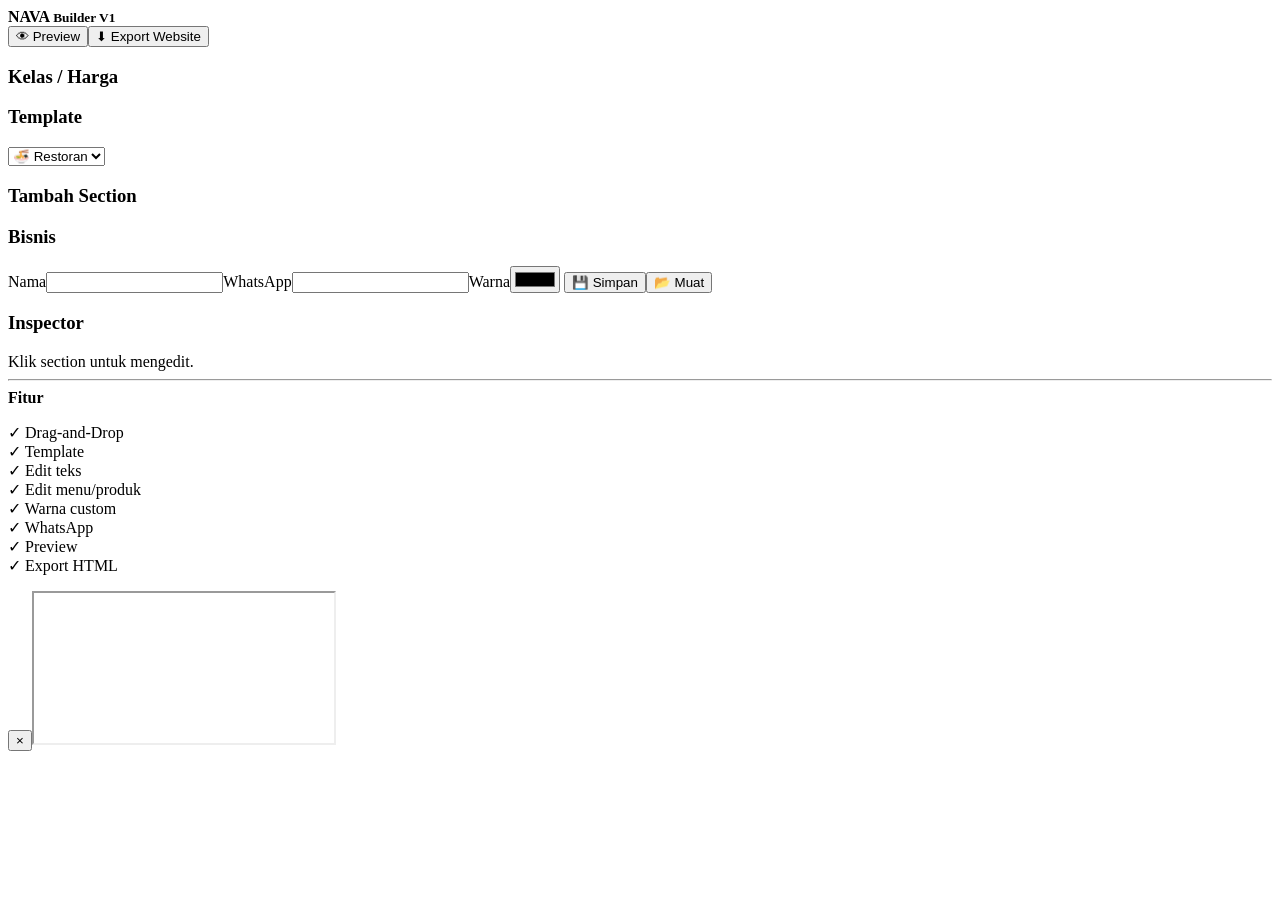
==== index.html @ f25b022e "Add files via upload" ====
<!doctype html><html lang="id"><head><meta charset="utf-8"><meta name="viewport" content="width=device-width,initial-scale=1"><title>NAVA Builder V1</title><link rel="stylesheet" href="assets/style.css"></head><body>
<header><b>NAVA <small>Builder V1</small></b><nav><button id="preview">👁 Preview</button><button id="export">⬇ Export Website</button></nav></header>
<div class="app"><aside>
<h3>Kelas / Harga</h3><div id="classes" class="grid"></div>
<h3>Template</h3><select id="template"><option value="resto">🍜 Restoran</option><option value="cafe">☕ Cafe</option><option value="toko">🛍️ Toko</option><option value="jasa">💼 Jasa</option></select>
<h3>Tambah Section</h3><div id="adds"></div>
<h3>Bisnis</h3><label>Nama<input id="name"></label><label>WhatsApp<input id="wa"></label><label>Warna<input id="color" type="color"></label>
<button id="save">💾 Simpan</button><button id="load">📂 Muat</button>
</aside><main><div class="bar"><b id="title"></b><span id="price"></span></div><div id="canvas"></div></main><aside id="inspector"><h3>Inspector</h3><div id="edit">Klik section untuk mengedit.</div><hr><b>Fitur</b><p>✓ Drag-and-Drop<br>✓ Template<br>✓ Edit teks<br>✓ Edit menu/produk<br>✓ Warna custom<br>✓ WhatsApp<br>✓ Preview<br>✓ Export HTML</p></aside></div>
<div id="modal" class="modal hide"><button id="close">×</button><iframe id="frame"></iframe></div><script src="assets/app.js"></script></body></html>
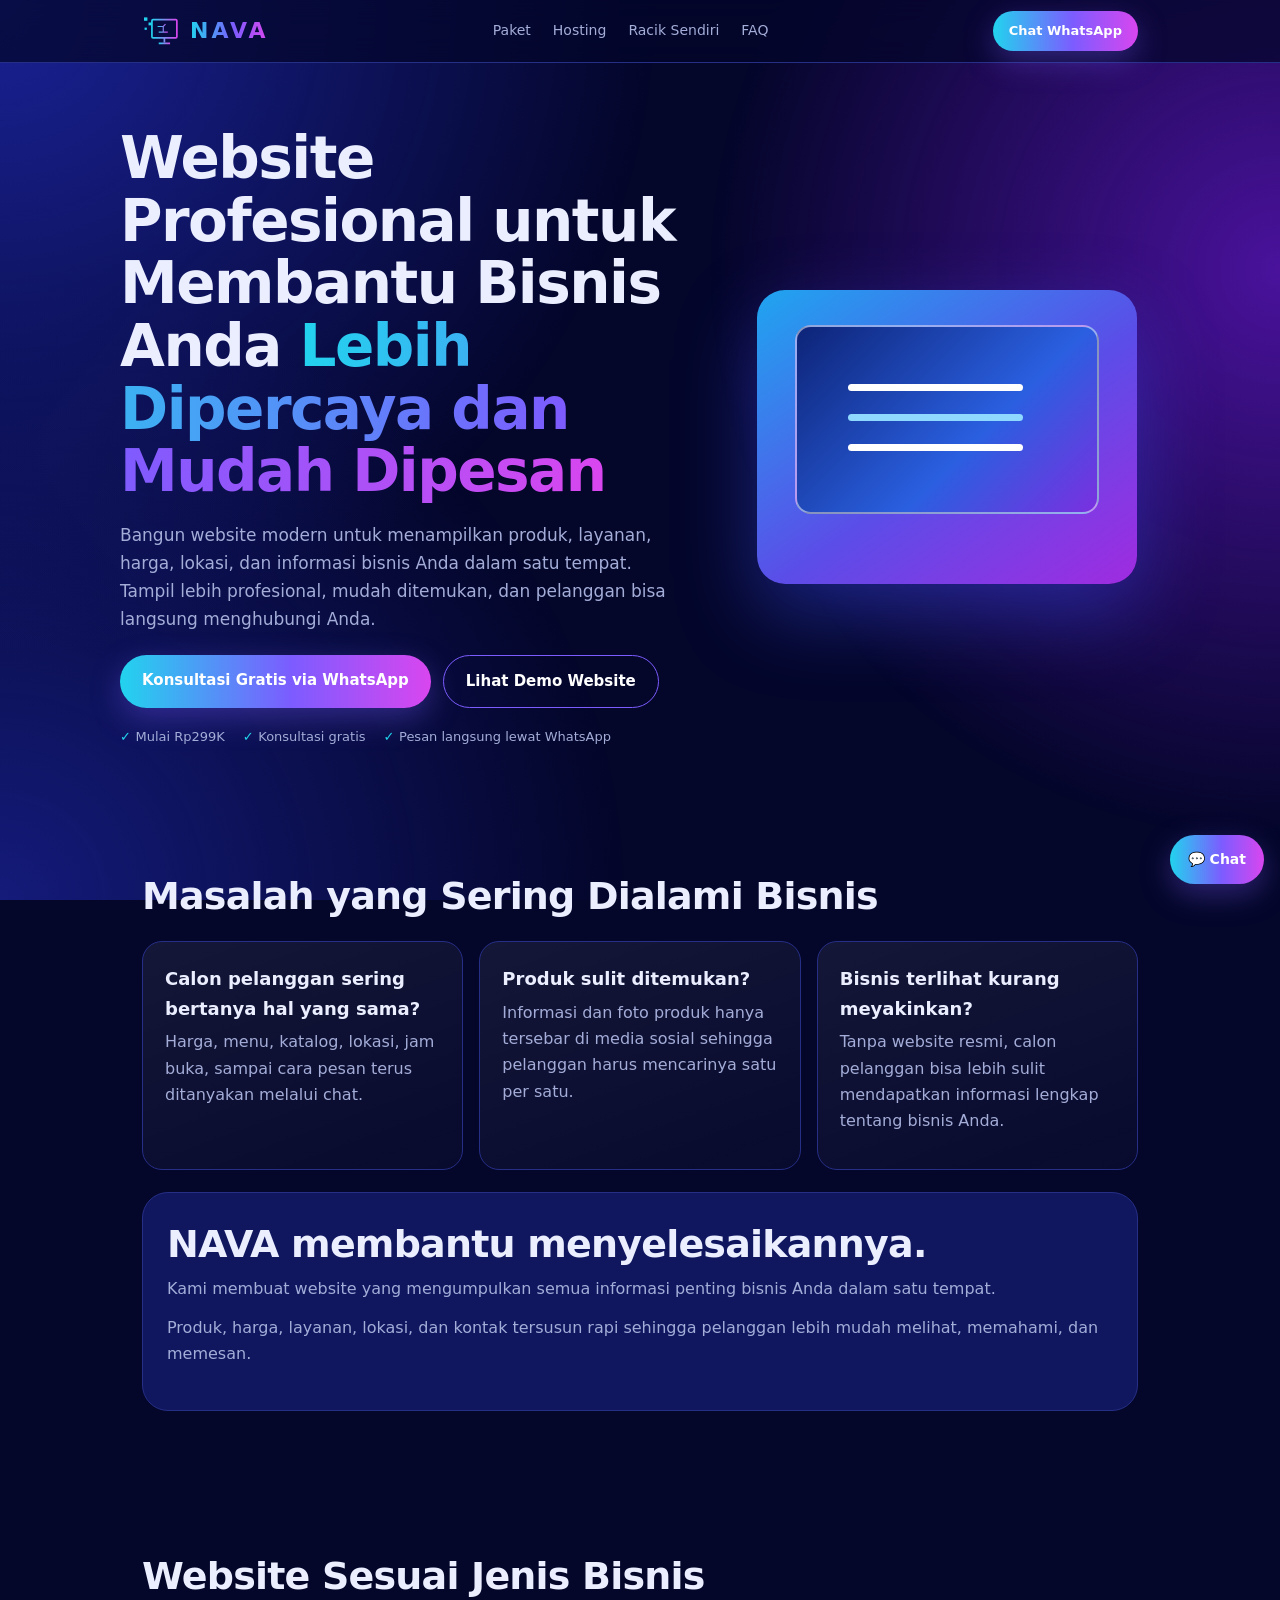
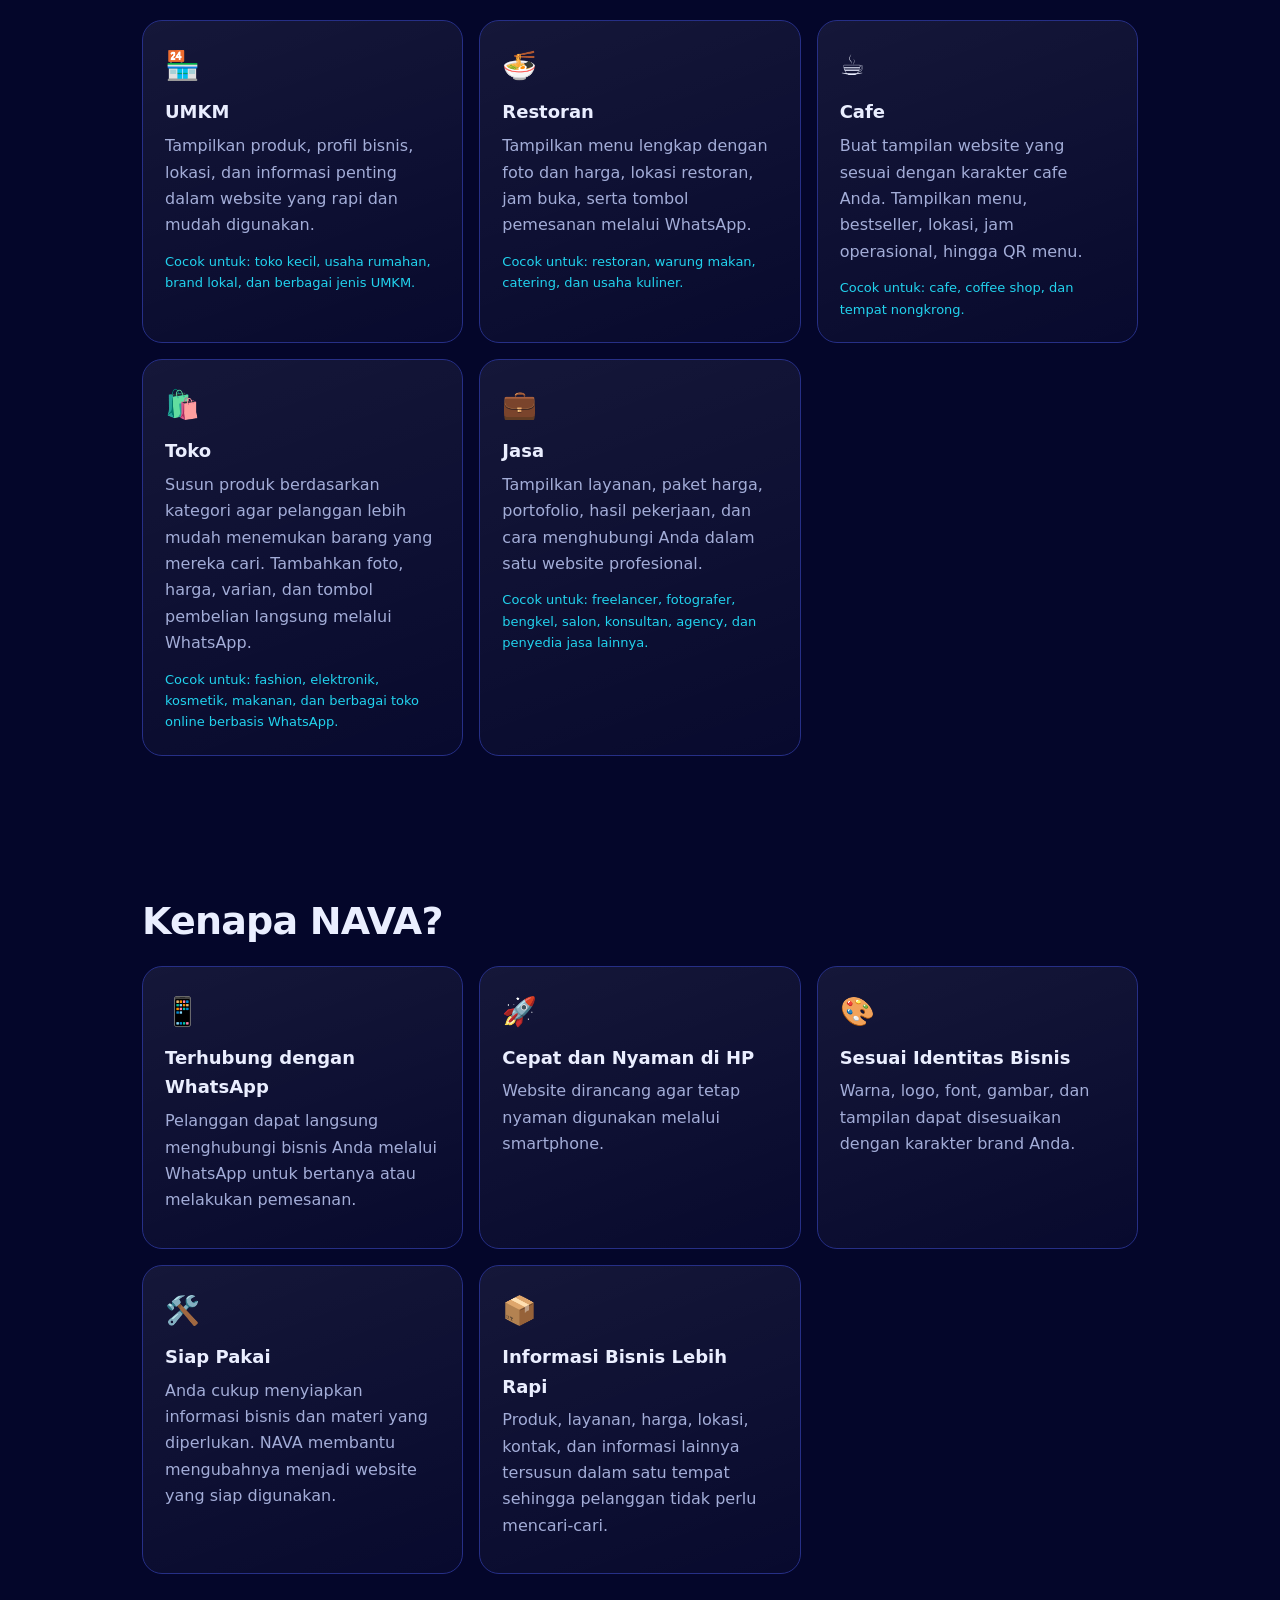
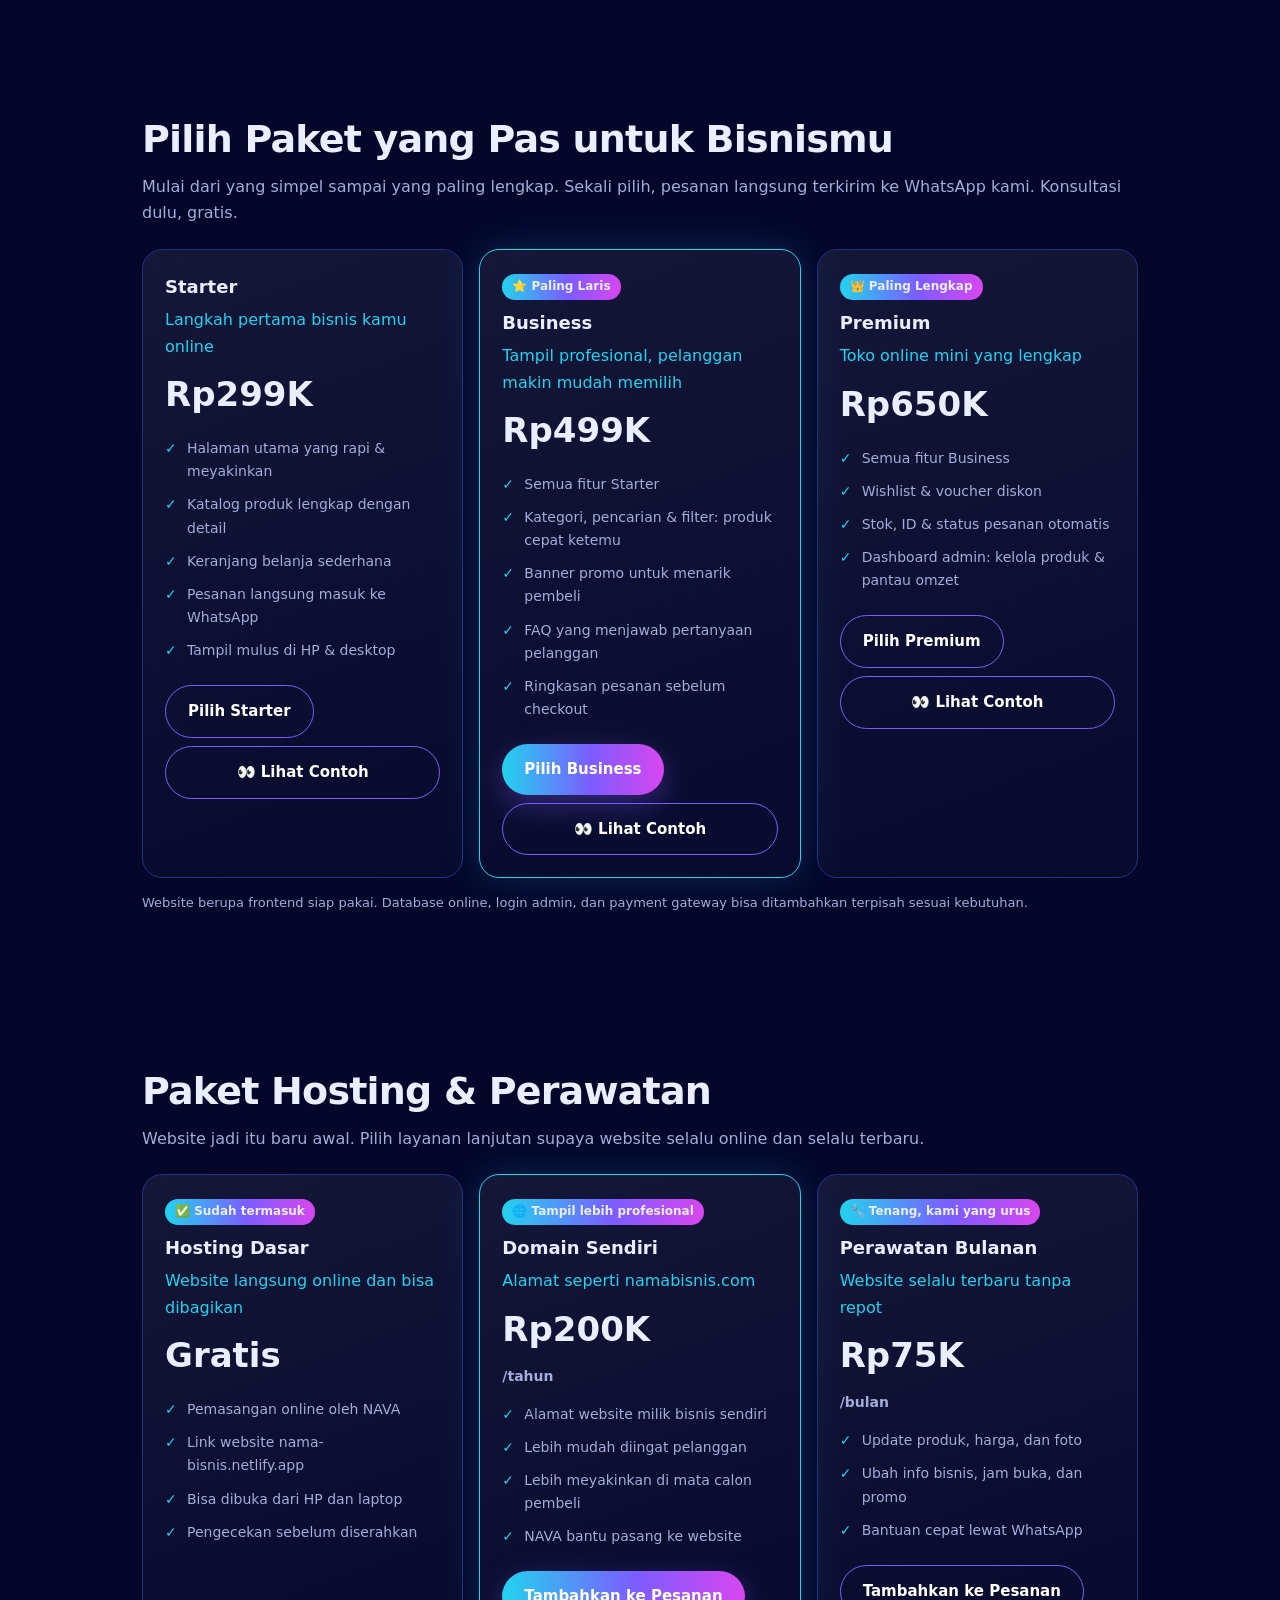
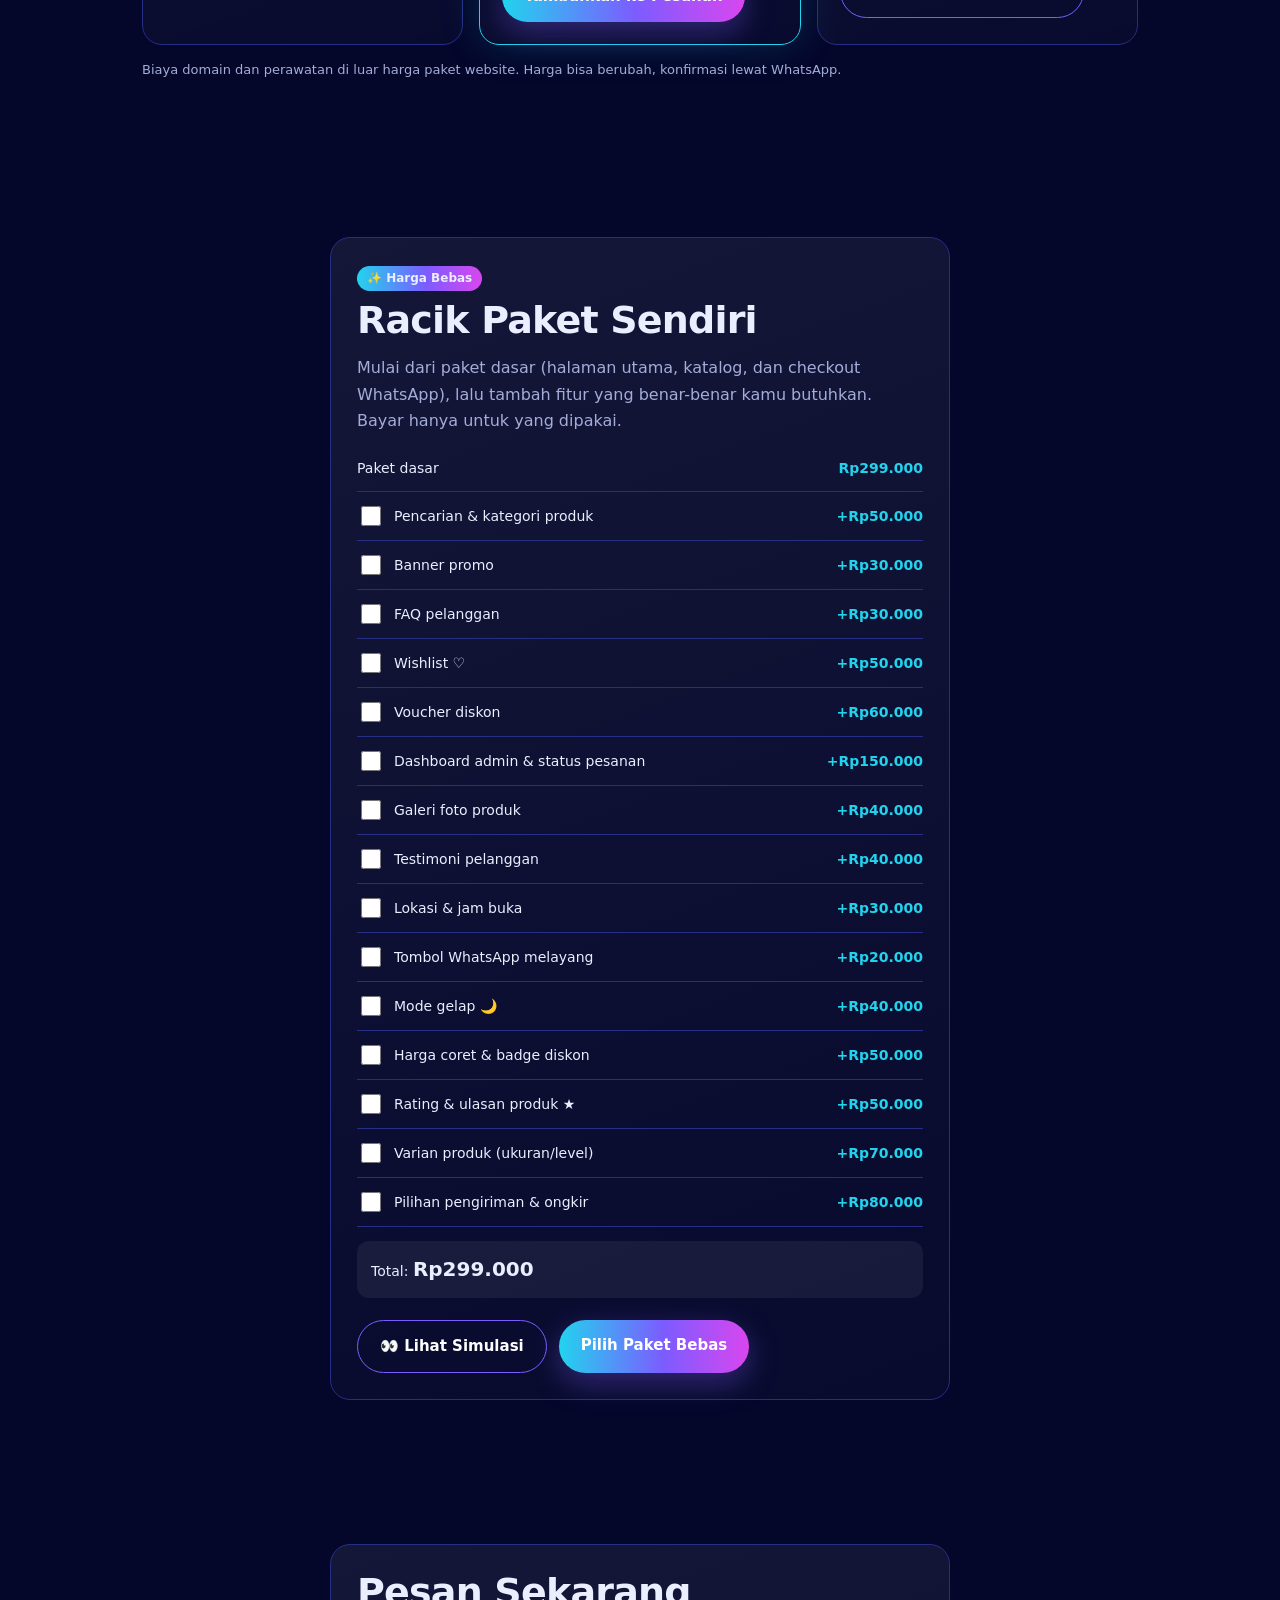
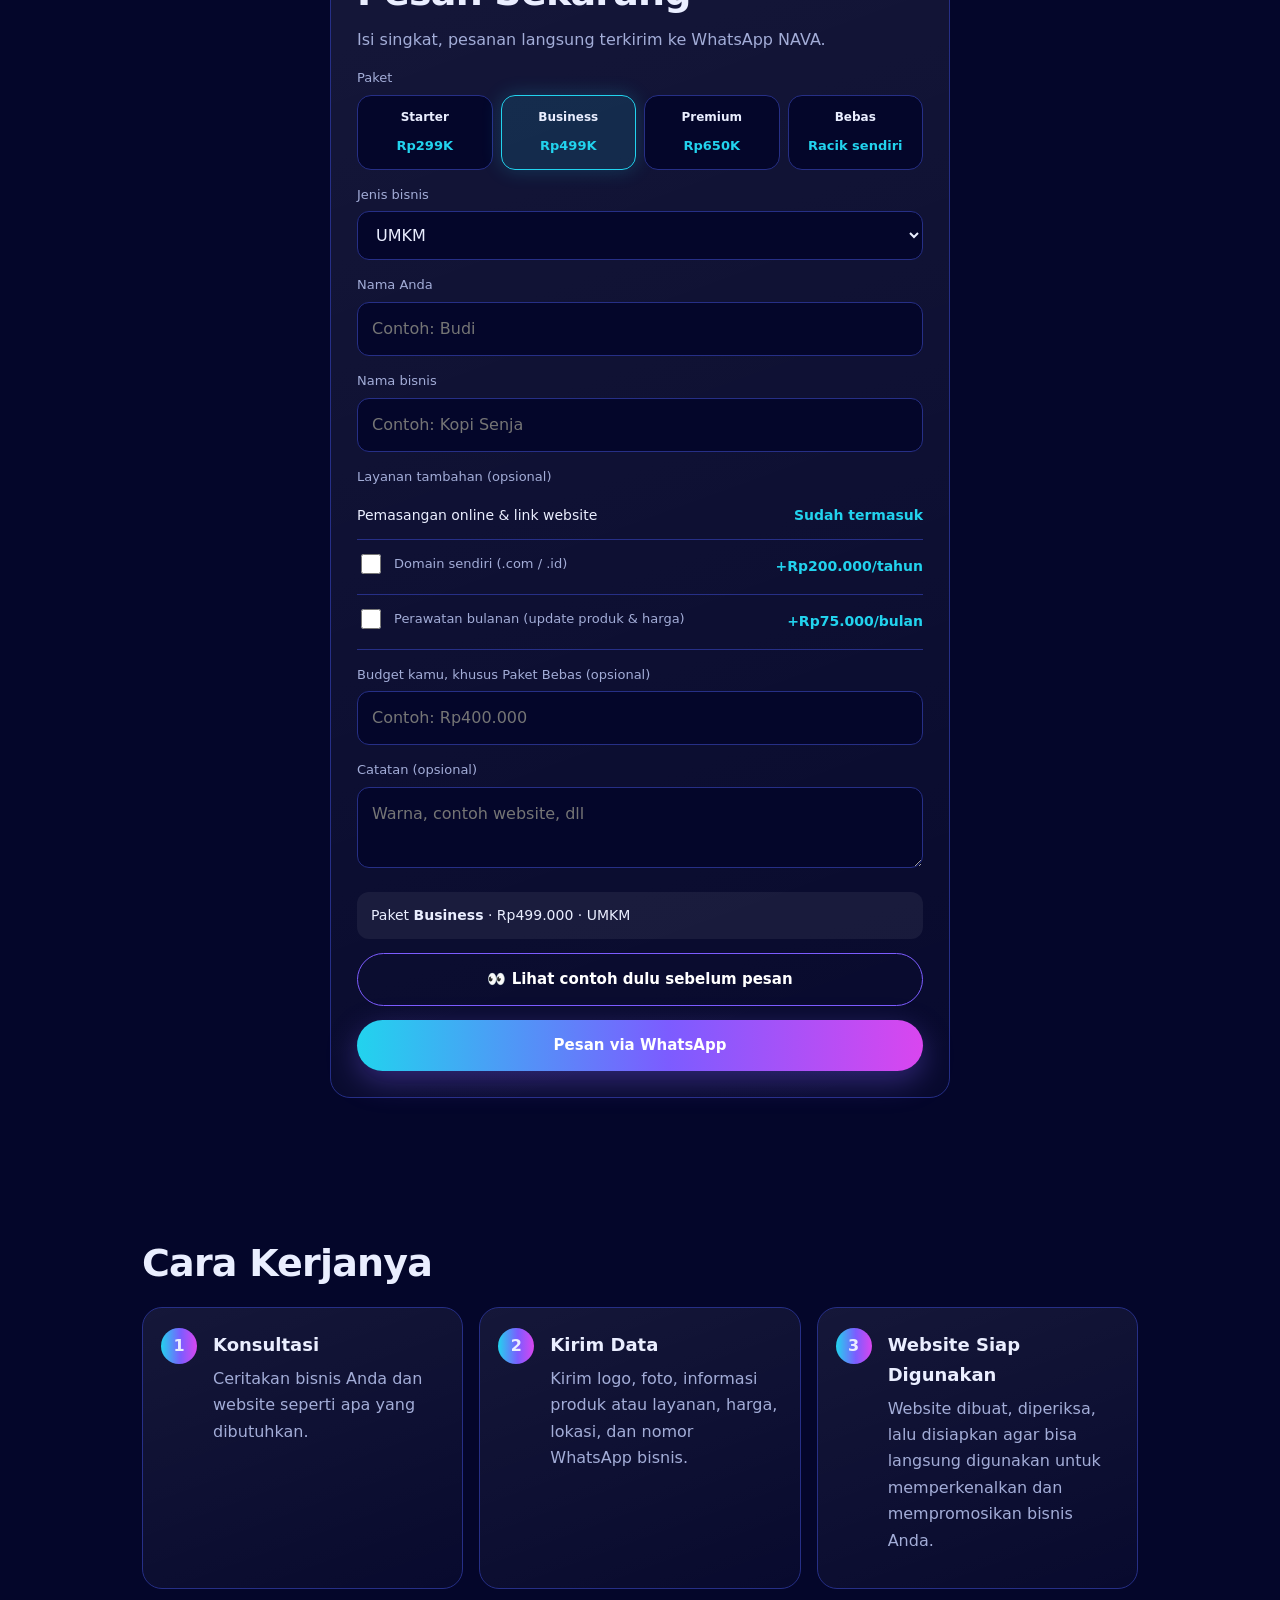
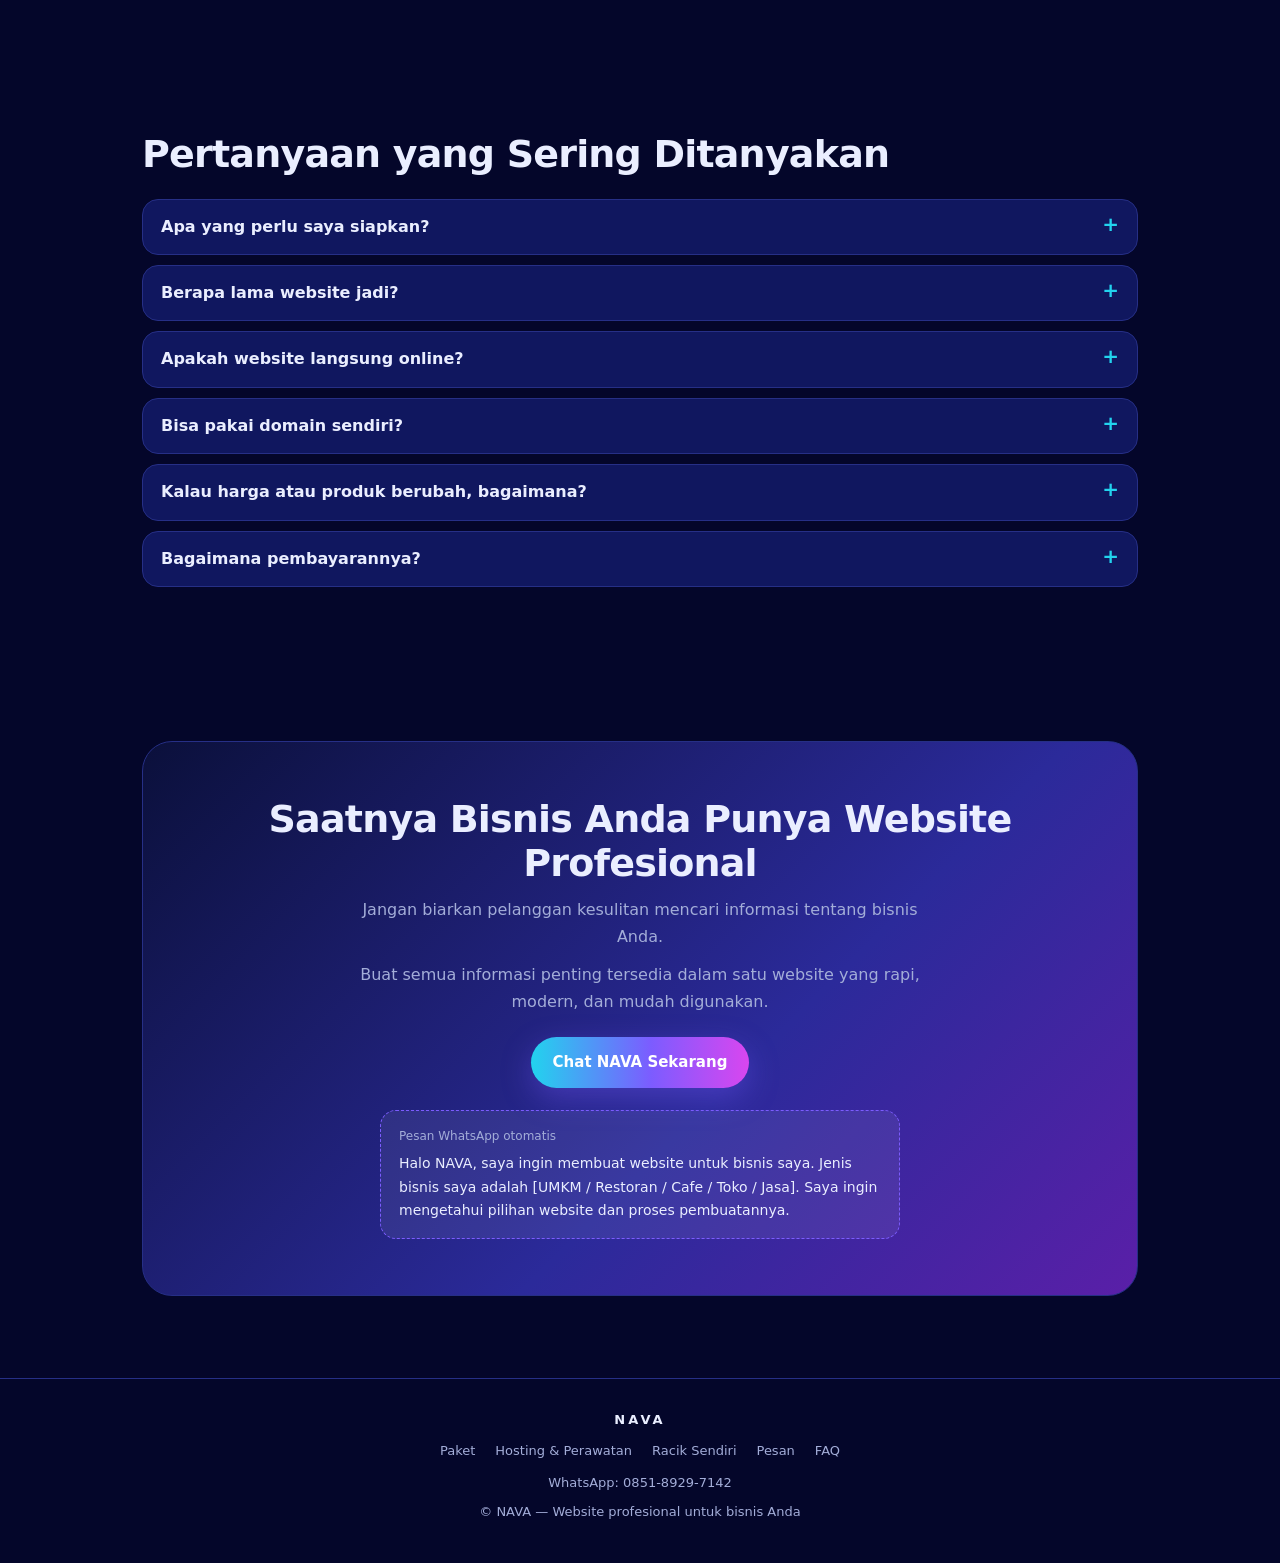
==== commit d1fe1708: "Add files via upload" ====
--- a/index.html
+++ b/index.html
@@ -1,10 +1,239 @@
-<!doctype html><html lang="id"><head><meta charset="utf-8"><meta name="viewport" content="width=device-width,initial-scale=1"><title>NAVA Builder V1</title><link rel="stylesheet" href="assets/style.css"></head><body>
-<header><b>NAVA <small>Builder V1</small></b><nav><button id="preview">👁 Preview</button><button id="export">⬇ Export Website</button></nav></header>
-<div class="app"><aside>
-<h3>Kelas / Harga</h3><div id="classes" class="grid"></div>
-<h3>Template</h3><select id="template"><option value="resto">🍜 Restoran</option><option value="cafe">☕ Cafe</option><option value="toko">🛍️ Toko</option><option value="jasa">💼 Jasa</option></select>
-<h3>Tambah Section</h3><div id="adds"></div>
-<h3>Bisnis</h3><label>Nama<input id="name"></label><label>WhatsApp<input id="wa"></label><label>Warna<input id="color" type="color"></label>
-<button id="save">💾 Simpan</button><button id="load">📂 Muat</button>
-</aside><main><div class="bar"><b id="title"></b><span id="price"></span></div><div id="canvas"></div></main><aside id="inspector"><h3>Inspector</h3><div id="edit">Klik section untuk mengedit.</div><hr><b>Fitur</b><p>✓ Drag-and-Drop<br>✓ Template<br>✓ Edit teks<br>✓ Edit menu/produk<br>✓ Warna custom<br>✓ WhatsApp<br>✓ Preview<br>✓ Export HTML</p></aside></div>
-<div id="modal" class="modal hide"><button id="close">×</button><iframe id="frame"></iframe></div><script src="assets/app.js"></script></body></html>+<!doctype html>
+<html lang="id"><head><meta charset="utf-8">
+<meta name="viewport" content="width=device-width,initial-scale=1,viewport-fit=cover">
+<title>NAVA — Website Profesional untuk Bisnis Anda</title>
+<style>
+:root{--bg:#04062a;--bg2:#0d1256;--card:#10175f;--ln:#262f86;--tx:#eaeeff;--mu:#a3add8;--cy:#22d3ee;--vi:#7c5cff;--mg:#d946ef;--g:linear-gradient(90deg,#22d3ee,#7c5cff 55%,#d946ef)}
+@media(prefers-color-scheme:light){:root{}}
+*{box-sizing:border-box}html{scroll-behavior:smooth}
+body{margin:0;background:var(--bg);color:var(--tx);font-family:Inter,system-ui,-apple-system,"Segoe UI",Roboto,sans-serif;line-height:1.65;padding-top:env(safe-area-inset-top,0px);padding-bottom:env(safe-area-inset-bottom,0px);overflow-x:hidden}
+body:before{content:"";position:fixed;inset:0;z-index:-1;background:radial-gradient(circle at 0 0,#1a2296 0,transparent 42%),radial-gradient(circle at 100% 30%,#4a129c 0,transparent 40%),radial-gradient(circle at 0 100%,#141b7a 0,transparent 40%)}
+a{text-decoration:none;color:inherit}
+.wrap{max-width:1040px;margin:auto;padding:0 22px}
+nav{position:sticky;top:0;z-index:20;backdrop-filter:blur(14px);background:rgba(4,6,42,.72);border-bottom:1px solid var(--ln)}
+nav .wrap{display:flex;align-items:center;justify-content:space-between;height:62px}
+.logo{display:flex;align-items:center;gap:10px;font-weight:900;font-size:22px;letter-spacing:3px}
+.logo b{background:var(--g);-webkit-background-clip:text;background-clip:text;color:transparent}
+.logo svg{width:38px;height:34px}
+.btn{display:inline-block;padding:13px 22px;border-radius:999px;font-weight:800;font-size:15px;background:var(--g);color:#fff;box-shadow:0 10px 30px rgba(124,92,255,.35);transition:transform .15s}
+.btn:active{transform:scale(.97)}
+.btn.o{background:transparent;border:1px solid var(--vi);box-shadow:none}
+nav .btn{padding:9px 16px;font-size:13px}
+section{padding:72px 0}
+h1{font-size:clamp(32px,6.4vw,58px);line-height:1.08;letter-spacing:-1.5px;margin:0 0 18px}
+h2{font-size:clamp(26px,4.4vw,38px);line-height:1.15;letter-spacing:-.8px;margin:0 0 12px}
+h3{margin:0 0 6px;font-size:18px}
+p{margin:0 0 12px;color:var(--mu)}
+.hero{padding:64px 0 56px;display:grid;gap:36px;align-items:center}
+.hero .grad{background:var(--g);-webkit-background-clip:text;background-clip:text;color:transparent}
+.hero p{font-size:17px;max-width:560px}
+.acts{display:flex;flex-wrap:wrap;gap:12px;margin-top:22px}
+.art{justify-self:center;width:min(100%,380px);aspect-ratio:4/3.1;border-radius:28px;background:linear-gradient(145deg,#1fa5f0,#5b4de8 55%,#a02be0);box-shadow:0 30px 80px rgba(60,80,255,.4);position:relative}
+.art:before{content:"";position:absolute;inset:12% 10% 24%;border-radius:16px;border:2px solid rgba(255,255,255,.5);background:linear-gradient(135deg,#0d2478,#2a5fe0 60%,#7a30e0)}
+.art:after{content:"";position:absolute;left:24%;top:32%;width:46%;height:7px;border-radius:5px;background:#fff;box-shadow:0 30px #8fd8ff,0 60px #fff}
+.grid{display:grid;gap:16px}
+.card{background:linear-gradient(160deg,rgba(255,255,255,.07),rgba(255,255,255,.02));border:1px solid var(--ln);border-radius:20px;padding:22px}
+.card small{display:block;color:var(--cy);font-size:13px;margin-top:8px}
+.ico{font-size:28px;margin-bottom:8px}
+.solve{background:var(--card);border:1px solid var(--ln);border-radius:26px;padding:30px 24px;margin-top:22px}
+.solve h2{margin-bottom:10px}
+.steps .card{position:relative;padding-left:70px}
+.steps .n{position:absolute;left:18px;top:20px;width:36px;height:36px;border-radius:50%;background:var(--g);display:grid;place-items:center;font-weight:900}
+.price{font-size:34px;font-weight:900;margin:6px 0 8px}
+.card.hot{border-color:var(--cy);box-shadow:0 0 40px rgba(34,211,238,.18)}
+.tag{display:inline-block;background:var(--g);border-radius:999px;font-size:12px;font-weight:800;padding:3px 10px;margin-bottom:8px}
+.cta{text-align:center;border-radius:30px;padding:56px 22px;background:linear-gradient(135deg,#0b103b,#2b2a9a 60%,#5a1fa8);border:1px solid var(--ln)}
+.cta p{max-width:560px;margin:0 auto 12px}
+.msg{max-width:520px;margin:22px auto 0;text-align:left;background:rgba(255,255,255,.07);border:1px dashed var(--vi);border-radius:16px;padding:16px 18px;font-size:14px;color:var(--tx)}
+.msg span{display:block;color:var(--mu);font-size:12px;margin-bottom:6px}
+footer{text-align:center;padding:30px 22px 40px;color:var(--mu);font-size:13px}
+.wa{position:fixed;right:16px;bottom:calc(16px + env(safe-area-inset-bottom,0px));z-index:30;padding:13px 18px;font-size:14px}
+@media(min-width:760px){.hero{grid-template-columns:1.15fr .85fr}.g2{grid-template-columns:repeat(2,1fr)}.g3{grid-template-columns:repeat(3,1fr)}}
+@media(min-width:760px){.g5{grid-template-columns:repeat(3,1fr)}}
+:focus-visible{outline:2px solid var(--cy);outline-offset:3px}
+@media(prefers-reduced-motion:reduce){*{transition:none!important;scroll-behavior:auto!important}}
+.ft{list-style:none;padding:0;margin:10px 0 18px;color:var(--mu);font-size:14px}.ft li{padding:5px 0 5px 22px;position:relative}.ft li:before{content:"✓";position:absolute;left:0;color:var(--cy);font-weight:900}
+.fld{margin-top:14px}.fld label{display:block;font-size:13px;color:var(--mu);margin-bottom:6px}
+.fld input,.fld select,.fld textarea{width:100%;padding:13px 14px;border-radius:12px;border:1px solid var(--ln);background:var(--bg);color:var(--tx);font:inherit}
+.opts{display:grid;grid-template-columns:repeat(3,1fr);gap:8px}.opts button{padding:12px 6px;border-radius:14px;border:1px solid var(--ln);background:var(--bg);color:var(--tx);font:inherit;font-weight:800;cursor:pointer}.opts button small{color:var(--cy)}.opts button.on{border-color:var(--cy);background:rgba(34,211,238,.12);box-shadow:0 0 20px rgba(34,211,238,.2)}
+.sum{margin-top:16px;padding:12px 14px;border-radius:12px;background:rgba(255,255,255,.06);font-size:14px}
+#dm{position:fixed;inset:0;z-index:60;background:rgba(2,4,20,.92);display:none;flex-direction:column;align-items:center;padding:12px 12px calc(12px + env(safe-area-inset-bottom,0px));overflow:auto}#dm.on{display:flex}
+.dh{display:flex;gap:8px;flex-wrap:wrap;align-items:center;justify-content:center;width:100%;max-width:420px}.dh button,.dh select{border:1px solid var(--ln);background:var(--card);color:var(--tx);border-radius:999px;padding:8px 13px;font:inherit;font-size:13px;font-weight:700;cursor:pointer}.dh button.on{background:var(--g);border:0}
+.ph{width:min(100%,360px);height:min(64vh,600px);margin:12px 0 8px;border-radius:30px;border:6px solid #1c2380;background:#fff;overflow:hidden;box-shadow:0 0 50px rgba(124,92,255,.4)}.ph iframe{width:100%;height:100%;border:0}
+#dn{max-width:420px;text-align:center;font-size:13px;color:var(--mu);margin:0 0 10px}.dx{position:absolute;top:10px;right:12px;background:none;border:0;color:#fff;font-size:26px;cursor:pointer}
+.opts{grid-template-columns:repeat(4,1fr)!important}.opts button{font-size:12px}.fr{display:flex;justify-content:space-between;align-items:center;gap:10px;padding:11px 0;border-bottom:1px solid var(--ln);font-size:14px}.fr label{display:flex;gap:10px;align-items:center;flex:1;cursor:pointer}.fr input{width:20px;height:20px;accent-color:#7c5cff}.fr b{color:var(--cy)}nav .links{display:none;gap:22px;font-size:14px;color:var(--mu)}nav .links a:hover{color:#fff}
+@media(min-width:900px){nav .links{display:flex}}
+@media(max-width:759px){section{padding:52px 0}.hero{padding:40px 0 36px}}
+.trust{display:flex;flex-wrap:wrap;gap:8px 18px;margin-top:18px;font-size:13px;color:var(--mu)}.trust span:before{content:"✓ ";color:var(--cy);font-weight:900}
+.faqs details{background:var(--card);border:1px solid var(--ln);border-radius:16px;padding:14px 18px;margin-bottom:10px}.faqs summary{cursor:pointer;font-weight:700;list-style:none;display:flex;justify-content:space-between;gap:12px}.faqs summary::after{content:"+";color:var(--cy);font-size:20px;line-height:1}.faqs details[open] summary::after{content:"−"}.faqs summary::-webkit-details-marker{display:none}.faqs details p{margin:10px 0 0}
+.rv{opacity:0;transform:translateY(14px);transition:opacity .5s,transform .5s}.rv.in{opacity:1;transform:none}
+footer{border-top:1px solid var(--ln);margin-top:10px}footer .fl{display:flex;justify-content:center;flex-wrap:wrap;gap:8px 20px;margin:10px 0}footer a:hover{color:#fff}
+#tst{position:fixed;left:50%;bottom:90px;transform:translateX(-50%);background:var(--g);padding:10px 18px;border-radius:999px;font-weight:700;font-size:13px;opacity:0;transition:.25s;pointer-events:none;z-index:80;max-width:90vw;text-align:center}#tst.s{opacity:1}
+.fld input.bad{border-color:#fb7185}
+@media(prefers-reduced-motion:reduce){.rv{opacity:1;transform:none}}
+</style></head><body>
+<nav><div class="wrap"><a class="logo" href="#top"><svg viewBox="0 0 64 60"><defs><linearGradient id="l" x1="0" x2="1"><stop offset="0" stop-color="#22d3ee"/><stop offset="1" stop-color="#d946ef"/></linearGradient></defs><g fill="none" stroke="url(#l)" stroke-width="3"><rect x="16" y="10" width="44" height="32" rx="2"/><path d="M38 42v8M28 52h20"/><path d="M26 22h10l4-4M28 32h16M36 22v10" stroke-width="2"/></g><g fill="#22d3ee"><rect x="2" y="6" width="6" height="6"/><rect x="10" y="15" width="5" height="5"/><rect x="3" y="24" width="4" height="4"/></g></svg><b>NAVA</b></a>
+<div class="links"><a href="#paket">Paket</a><a href="#hosting">Hosting</a><a href="#bebas">Racik Sendiri</a><a href="#faq">FAQ</a></div>
+<a class="btn wal" href="#">Chat WhatsApp</a></div></nav>
+
+<main id="top">
+<div class="wrap hero">
+<div><h1>Website Profesional untuk Membantu Bisnis Anda <span class="grad">Lebih Dipercaya dan Mudah Dipesan</span></h1>
+<p>Bangun website modern untuk menampilkan produk, layanan, harga, lokasi, dan informasi bisnis Anda dalam satu tempat. Tampil lebih profesional, mudah ditemukan, dan pelanggan bisa langsung menghubungi Anda.</p>
+<div class="acts"><a class="btn wal" href="#">Konsultasi Gratis via WhatsApp</a><a class="btn o" href="#demo">Lihat Demo Website</a></div><div class="trust"><span>Mulai Rp299K</span><span>Konsultasi gratis</span><span>Pesan langsung lewat WhatsApp</span></div></div>
+<div class="art" role="img" aria-label="Ilustrasi website NAVA"></div>
+</div>
+
+<section><div class="wrap"><h2>Masalah yang Sering Dialami Bisnis</h2>
+<div class="grid g3" style="margin-top:22px">
+<div class="card"><h3>Calon pelanggan sering bertanya hal yang sama?</h3><p>Harga, menu, katalog, lokasi, jam buka, sampai cara pesan terus ditanyakan melalui chat.</p></div>
+<div class="card"><h3>Produk sulit ditemukan?</h3><p>Informasi dan foto produk hanya tersebar di media sosial sehingga pelanggan harus mencarinya satu per satu.</p></div>
+<div class="card"><h3>Bisnis terlihat kurang meyakinkan?</h3><p>Tanpa website resmi, calon pelanggan bisa lebih sulit mendapatkan informasi lengkap tentang bisnis Anda.</p></div></div>
+<div class="solve"><h2>NAVA membantu menyelesaikannya.</h2><p>Kami membuat website yang mengumpulkan semua informasi penting bisnis Anda dalam satu tempat.</p><p>Produk, harga, layanan, lokasi, dan kontak tersusun rapi sehingga pelanggan lebih mudah melihat, memahami, dan memesan.</p></div></div></section>
+
+<section id="demo"><div class="wrap"><h2>Website Sesuai Jenis Bisnis</h2>
+<div class="grid g3" style="margin-top:22px">
+<div class="card"><div class="ico">🏪</div><h3>UMKM</h3><p>Tampilkan produk, profil bisnis, lokasi, dan informasi penting dalam website yang rapi dan mudah digunakan.</p><small>Cocok untuk: toko kecil, usaha rumahan, brand lokal, dan berbagai jenis UMKM.</small></div>
+<div class="card"><div class="ico">🍜</div><h3>Restoran</h3><p>Tampilkan menu lengkap dengan foto dan harga, lokasi restoran, jam buka, serta tombol pemesanan melalui WhatsApp.</p><small>Cocok untuk: restoran, warung makan, catering, dan usaha kuliner.</small></div>
+<div class="card"><div class="ico">☕</div><h3>Cafe</h3><p>Buat tampilan website yang sesuai dengan karakter cafe Anda. Tampilkan menu, bestseller, lokasi, jam operasional, hingga QR menu.</p><small>Cocok untuk: cafe, coffee shop, dan tempat nongkrong.</small></div>
+<div class="card"><div class="ico">🛍️</div><h3>Toko</h3><p>Susun produk berdasarkan kategori agar pelanggan lebih mudah menemukan barang yang mereka cari. Tambahkan foto, harga, varian, dan tombol pembelian langsung melalui WhatsApp.</p><small>Cocok untuk: fashion, elektronik, kosmetik, makanan, dan berbagai toko online berbasis WhatsApp.</small></div>
+<div class="card"><div class="ico">💼</div><h3>Jasa</h3><p>Tampilkan layanan, paket harga, portofolio, hasil pekerjaan, dan cara menghubungi Anda dalam satu website profesional.</p><small>Cocok untuk: freelancer, fotografer, bengkel, salon, konsultan, agency, dan penyedia jasa lainnya.</small></div>
+</div></div></section>
+
+<section><div class="wrap"><h2>Kenapa NAVA?</h2>
+<div class="grid g5" style="margin-top:22px">
+<div class="card"><div class="ico">📱</div><h3>Terhubung dengan WhatsApp</h3><p>Pelanggan dapat langsung menghubungi bisnis Anda melalui WhatsApp untuk bertanya atau melakukan pemesanan.</p></div>
+<div class="card"><div class="ico">🚀</div><h3>Cepat dan Nyaman di HP</h3><p>Website dirancang agar tetap nyaman digunakan melalui smartphone.</p></div>
+<div class="card"><div class="ico">🎨</div><h3>Sesuai Identitas Bisnis</h3><p>Warna, logo, font, gambar, dan tampilan dapat disesuaikan dengan karakter brand Anda.</p></div>
+<div class="card"><div class="ico">🛠️</div><h3>Siap Pakai</h3><p>Anda cukup menyiapkan informasi bisnis dan materi yang diperlukan. NAVA membantu mengubahnya menjadi website yang siap digunakan.</p></div>
+<div class="card"><div class="ico">📦</div><h3>Informasi Bisnis Lebih Rapi</h3><p>Produk, layanan, harga, lokasi, kontak, dan informasi lainnya tersusun dalam satu tempat sehingga pelanggan tidak perlu mencari-cari.</p></div>
+</div></div></section>
+
+<section id="paket"><div class="wrap"><h2>Pilih Paket yang Pas untuk Bisnismu</h2><p>Mulai dari yang simpel sampai yang paling lengkap. Sekali pilih, pesanan langsung terkirim ke WhatsApp kami. Konsultasi dulu, gratis.</p>
+<div class="grid g3" style="margin-top:22px">
+<div class="card"><h3>Starter</h3><p style="color:var(--cy);margin:0">Langkah pertama bisnis kamu online</p><div class="price">Rp299K</div><ul class="ft"><li>Halaman utama yang rapi &amp; meyakinkan</li><li>Katalog produk lengkap dengan detail</li><li>Keranjang belanja sederhana</li><li>Pesanan langsung masuk ke WhatsApp</li><li>Tampil mulus di HP &amp; desktop</li></ul><a class="btn o pick" data-p="Starter|299" href="#pesan">Pilih Starter</a></div>
+<div class="card hot"><span class="tag">⭐ Paling Laris</span><h3>Business</h3><p style="color:var(--cy);margin:0">Tampil profesional, pelanggan makin mudah memilih</p><div class="price">Rp499K</div><ul class="ft"><li>Semua fitur Starter</li><li>Kategori, pencarian &amp; filter: produk cepat ketemu</li><li>Banner promo untuk menarik pembeli</li><li>FAQ yang menjawab pertanyaan pelanggan</li><li>Ringkasan pesanan sebelum checkout</li></ul><a class="btn pick" data-p="Business|499" href="#pesan">Pilih Business</a></div>
+<div class="card"><span class="tag">👑 Paling Lengkap</span><h3>Premium</h3><p style="color:var(--cy);margin:0">Toko online mini yang lengkap</p><div class="price">Rp650K</div><ul class="ft"><li>Semua fitur Business</li><li>Wishlist &amp; voucher diskon</li><li>Stok, ID &amp; status pesanan otomatis</li><li>Dashboard admin: kelola produk &amp; pantau omzet</li></ul><a class="btn o pick" data-p="Premium|650" href="#pesan">Pilih Premium</a></div>
+</div><p style="font-size:13px;margin-top:14px">Website berupa frontend siap pakai. Database online, login admin, dan payment gateway bisa ditambahkan terpisah sesuai kebutuhan.</p></div></section>
+
+<section id="hosting"><div class="wrap"><h2>Paket Hosting &amp; Perawatan</h2><p>Website jadi itu baru awal. Pilih layanan lanjutan supaya website selalu online dan selalu terbaru.</p>
+<div class="grid g3" style="margin-top:22px">
+<div class="card"><span class="tag">✅ Sudah termasuk</span><h3>Hosting Dasar</h3><p style="color:var(--cy);margin:0">Website langsung online dan bisa dibagikan</p><div class="price">Gratis</div><ul class="ft"><li>Pemasangan online oleh NAVA</li><li>Link website nama-bisnis.netlify.app</li><li>Bisa dibuka dari HP dan laptop</li><li>Pengecekan sebelum diserahkan</li></ul></div>
+<div class="card hot"><span class="tag">🌐 Tampil lebih profesional</span><h3>Domain Sendiri</h3><p style="color:var(--cy);margin:0">Alamat seperti namabisnis.com</p><div class="price">Rp200K<small style="font-size:14px;color:var(--mu)">/tahun</small></div><ul class="ft"><li>Alamat website milik bisnis sendiri</li><li>Lebih mudah diingat pelanggan</li><li>Lebih meyakinkan di mata calon pembeli</li><li>NAVA bantu pasang ke website</li></ul><a class="btn add" data-ad="0" href="#pesan">Tambahkan ke Pesanan</a></div>
+<div class="card"><span class="tag">🔧 Tenang, kami yang urus</span><h3>Perawatan Bulanan</h3><p style="color:var(--cy);margin:0">Website selalu terbaru tanpa repot</p><div class="price">Rp75K<small style="font-size:14px;color:var(--mu)">/bulan</small></div><ul class="ft"><li>Update produk, harga, dan foto</li><li>Ubah info bisnis, jam buka, dan promo</li><li>Bantuan cepat lewat WhatsApp</li></ul><a class="btn o add" data-ad="1" href="#pesan">Tambahkan ke Pesanan</a></div>
+</div><p style="font-size:13px;margin-top:14px">Biaya domain dan perawatan di luar harga paket website. Harga bisa berubah, konfirmasi lewat WhatsApp.</p></div></section>
+<section id="bebas"><div class="wrap"><div class="card" style="max-width:620px;margin:auto;padding:26px"><span class="tag">✨ Harga Bebas</span><h2>Racik Paket Sendiri</h2><p>Mulai dari paket dasar (halaman utama, katalog, dan checkout WhatsApp), lalu tambah fitur yang benar-benar kamu butuhkan. Bayar hanya untuk yang dipakai.</p><div class="fr"><span>Paket dasar</span><b id="bb"></b></div><div id="fl"></div><div class="sum" style="margin-top:14px">Total: <b id="bt" style="font-size:20px"></b></div><div class="acts"><a class="btn o" href="#" id="bsim">👀 Lihat Simulasi</a><a class="btn" href="#pesan" id="bpick">Pilih Paket Bebas</a></div></div></div></section>
+<section id="pesan"><div class="wrap"><div class="card" style="max-width:620px;margin:auto;padding:26px"><h2>Pesan Sekarang</h2><p>Isi singkat, pesanan langsung terkirim ke WhatsApp NAVA.</p>
+<div class="fld"><label>Paket</label><div class="opts" id="pk"><button type="button" data-p="Starter|299">Starter<br><small>Rp299K</small></button><button type="button" data-p="Business|499" class="on">Business<br><small>Rp499K</small></button><button type="button" data-p="Premium|650">Premium<br><small>Rp650K</small></button><button type="button" data-p="Bebas|0">Bebas<br><small>Racik sendiri</small></button></div></div>
+<div class="fld"><label>Jenis bisnis</label><select id="jb"><option>UMKM</option><option>Restoran</option><option>Cafe</option><option>Toko</option><option>Jasa</option></select></div>
+<div class="fld"><label>Nama Anda</label><input id="nm" placeholder="Contoh: Budi"></div>
+<div class="fld"><label>Nama bisnis</label><input id="bs" placeholder="Contoh: Kopi Senja"></div>
+<div class="fld"><label>Layanan tambahan (opsional)</label><div class="fr"><span>Pemasangan online &amp; link website</span><b>Sudah termasuk</b></div><div id="ad"></div></div>
+<div class="fld"><label>Budget kamu, khusus Paket Bebas (opsional)</label><input id="bd" placeholder="Contoh: Rp400.000"></div>
+<div class="fld"><label>Catatan (opsional)</label><textarea id="nt" rows="2" placeholder="Warna, contoh website, dll"></textarea></div>
+<div class="sum" id="sm"></div>
+<a class="btn" id="go" href="#" style="display:block;text-align:center;margin-top:14px">Pesan via WhatsApp</a></div></div></section>
+
+<section><div class="wrap"><h2>Cara Kerjanya</h2>
+<div class="grid g3 steps" style="margin-top:22px">
+<div class="card"><span class="n">1</span><h3>Konsultasi</h3><p>Ceritakan bisnis Anda dan website seperti apa yang dibutuhkan.</p></div>
+<div class="card"><span class="n">2</span><h3>Kirim Data</h3><p>Kirim logo, foto, informasi produk atau layanan, harga, lokasi, dan nomor WhatsApp bisnis.</p></div>
+<div class="card"><span class="n">3</span><h3>Website Siap Digunakan</h3><p>Website dibuat, diperiksa, lalu disiapkan agar bisa langsung digunakan untuk memperkenalkan dan mempromosikan bisnis Anda.</p></div>
+</div></div></section>
+
+<section id="faq"><div class="wrap"><h2>Pertanyaan yang Sering Ditanyakan</h2><div class="faqs" style="margin-top:22px">
+<details><summary>Apa yang perlu saya siapkan?</summary><p>Logo, foto produk atau layanan, daftar produk dan harga, alamat, jam buka, dan nomor WhatsApp bisnis Anda.</p></details>
+<details><summary>Berapa lama website jadi?</summary><p>Tergantung kelengkapan data dan paket yang dipilih. Estimasi waktunya kami konfirmasi lewat WhatsApp setelah konsultasi.</p></details>
+<details><summary>Apakah website langsung online?</summary><p>Ya. Website dipasang online dan Anda menerima link yang bisa langsung dibagikan ke pelanggan. Pemasangan online sudah termasuk.</p></details>
+<details><summary>Bisa pakai domain sendiri?</summary><p>Bisa. Domain sendiri seperti namabisnis.com tersedia sebagai layanan tambahan, dan kami bantu memasangnya.</p></details>
+<details><summary>Kalau harga atau produk berubah, bagaimana?</summary><p>Anda bisa memakai layanan Perawatan Bulanan, dan kami yang mengubah harga, produk, foto, atau promo di website Anda.</p></details>
+<details><summary>Bagaimana pembayarannya?</summary><p>Rincian dan cara pembayaran dikonfirmasi lewat WhatsApp sebelum pengerjaan dimulai.</p></details>
+</div></div></section>
+<section><div class="wrap"><div class="cta"><h2>Saatnya Bisnis Anda Punya Website Profesional</h2>
+<p>Jangan biarkan pelanggan kesulitan mencari informasi tentang bisnis Anda.</p>
+<p>Buat semua informasi penting tersedia dalam satu website yang rapi, modern, dan mudah digunakan.</p>
+<a class="btn wal" href="#" style="margin-top:10px">Chat NAVA Sekarang</a>
+<div class="msg"><span>Pesan WhatsApp otomatis</span>Halo NAVA, saya ingin membuat website untuk bisnis saya. Jenis bisnis saya adalah [UMKM / Restoran / Cafe / Toko / Jasa]. Saya ingin mengetahui pilihan website dan proses pembuatannya.</div></div></div></section>
+</main>
+<div id="dm" role="dialog" aria-label="Contoh website"><button class="dx" id="dxx" aria-label="Tutup">✕</button>
+<div class="dh"><button data-l="1">Starter</button><button data-l="2">Business</button><button data-l="3">Premium</button><button data-l="4">Bebas</button><select id="dbz" aria-label="Jenis bisnis"><option value="resto">Restoran</option><option value="cafe">Cafe</option><option value="toko">Toko</option></select></div>
+<div class="ph"><iframe id="df" title="Contoh website"></iframe></div><p id="dn"></p><a class="btn" id="dgo" href="#pesan">Pesan Paket Ini via WhatsApp</a></div>
+<footer><b style="letter-spacing:3px;color:var(--tx)">NAVA</b><div class="fl"><a href="#paket">Paket</a><a href="#hosting">Hosting &amp; Perawatan</a><a href="#bebas">Racik Sendiri</a><a href="#pesan">Pesan</a><a href="#faq">FAQ</a></div><div>WhatsApp: <a class="wal" href="#">0851-8929-7142</a></div><div style="margin-top:8px">© NAVA — Website profesional untuk bisnis Anda</div></footer><div id="tst" role="status"></div>
+<a class="btn wa wal" href="#" aria-label="Chat WhatsApp">💬 Chat</a>
+<script>
+var WA="6285189297142";
+var msg="Halo NAVA, saya ingin membuat website untuk bisnis saya.\nJenis bisnis saya adalah [UMKM / Restoran / Cafe / Toko / Jasa].\nSaya ingin mengetahui pilihan website dan proses pembuatannya.";
+document.querySelectorAll(".wal").forEach(function(a){a.href="https://wa.me/"+WA+"?text="+encodeURIComponent(msg);a.target="_blank";a.rel="noopener"});
+
+var P="Business|499";
+function sel(p){P=p;document.querySelectorAll("#pk button").forEach(function(b){b.classList.toggle("on",b.dataset.p===p);b.setAttribute("aria-pressed",b.dataset.p===p)});upd()}
+function tst(m){var t=document.getElementById("tst");t.textContent=m;t.classList.add("s");clearTimeout(t._t);t._t=setTimeout(function(){t.classList.remove("s")},2200)}
+function val(i){return document.getElementById(i).value.trim()}
+function PL(a){return a[0]=="Bebas"?rpi(bt())+"; fitur: dasar"+bz().map(function(f){return ", "+f[0]}).join("")+"; budget: "+(val("bd")||"-"):"Rp"+a[1]+"K"}
+function PS(a){return a[0]=="Bebas"?rpi(bt()):"Rp"+a[1]+".000"}
+var ADD=[["Domain sendiri (.com / .id)","Rp200.000/tahun"],["Perawatan bulanan (update produk & harga)","Rp75.000/bulan"]];
+document.getElementById("ad").innerHTML=ADD.map(function(x,i){return '<div class="fr"><label><input type="checkbox" id="ad'+i+'">'+x[0]+'</label><b>+'+x[1]+'</b></div>'}).join("");
+function ex(){return ADD.filter(function(x,i){return document.getElementById("ad"+i).checked})}
+function upd(){var a=P.split("|"),m="Halo NAVA, saya ingin memesan website *Paket "+a[0]+"* ("+PL(a)+").\nJenis bisnis: "+val("jb")+"\nNama: "+(val("nm")||"-")+"\nNama bisnis: "+(val("bs")||"-")+(val("nt")?"\nCatatan: "+val("nt"):"")+(ex().length?"\nLayanan tambahan: "+ex().map(function(x){return x[0]+" ("+x[1]+")"}).join(", "):"")+"\nMohon info langkah selanjutnya.";
+document.getElementById("sm").innerHTML="Paket <b>"+a[0]+"</b> · "+PS(a)+" · "+val("jb")+(ex().length?"<br>+ "+ex().map(function(x){return x[0]}).join(", "):"");
+var g=document.getElementById("go");g.href="https://wa.me/"+WA+"?text="+encodeURIComponent(m);g.target="_blank";g.rel="noopener"}
+document.querySelectorAll("#pk button").forEach(function(b){b.onclick=function(){sel(b.dataset.p)}});
+document.querySelectorAll(".pick").forEach(function(a){a.addEventListener("click",function(){sel(a.dataset.p)})});
+["jb","nm","bs","nt"].forEach(function(i){document.getElementById(i).oninput=upd});ADD.forEach(function(x,i){document.getElementById("ad"+i).onchange=upd});upd();
+
+function inner(P,F,N){
+var cart={},fav={},ship=0,vr={},dk=0,disc=0,q="",cat="Semua",tab="shop",vv="";
+var $=function(s){return document.querySelector(s)};
+function rp(n){return "Rp"+n.toLocaleString("id-ID")}
+function sub(){return P.reduce(function(a,p,i){return a+(cart[i]||0)*p[1]},0)}
+var pm="";function toast(m){pm=m}function showT(){if(!pm)return;var t=document.createElement("div");t.className="ts";t.textContent=pm;pm="";document.body.appendChild(t);setTimeout(function(){t.remove()},2600)}
+function draw(){var cats=["Semua"].concat(P.map(function(p){return p[2]}).filter(function(v,i,a){return a.indexOf(v)===i}));
+var h='<header><b>'+N+'</b><span>'+(F.dark?'<button data-dk="1">🌙</button>':'')+(F.admin?'<button data-t="shop" class="'+(tab=="shop"?"on":"")+'">Toko</button><button data-t="adm" class="'+(tab=="adm"?"on":"")+'">Admin</button>':'')+'</span></header>';
+if(tab=="adm"){h+='<div class="pad"><h3>Dashboard Admin</h3><div class="st"><div><small>Pesanan</small><b>24</b></div><div><small>Omzet</small><b>Rp1,8jt</b></div></div><p class="mu">Kelola produk, harga, stok, dan voucher dari sini.</p>'+P.map(function(p){return '<div class="row"><span>'+p[0]+'</span><span>'+rp(p[1])+' · stok 9</span></div>'}).join("")+'</div>'}
+else{h+='<div class="hero"><h2>'+N+'</h2><p>Pesan mudah, langsung lewat WhatsApp</p></div>';if(F.galeri)h+='<div class="gal"><div></div><div></div><div></div><div></div></div>';
+if(F.promo)h+='<div class="promo">🎉 Promo minggu ini: gratis ongkir pesanan pertama!</div>';if(F.cari)h+='<div class="pad"><input id="q" placeholder="Cari produk..." value="'+q+'"><div class="chips">'+cats.map(function(c){return '<button data-c="'+c+'" class="'+(c==cat?"on":"")+'">'+c+'</button>'}).join("")+'</div></div>';
+h+='<div class="grid">'+P.map(function(p,i){if(F.cari&&((cat!="Semua"&&p[2]!=cat)||p[0].toLowerCase().indexOf(q.toLowerCase())<0))return "";return '<div class="pc"><div class="im">'+(F.wish?'<i data-f="'+i+'">'+(fav[i]?"♥":"♡")+'</i>':'')+(F.diskon?'<em class="bd">-20%</em>':'')+'</div><b>'+p[0]+'</b>'+(F.rating?'<small class="rt">★ 4.8 (120)</small>':'')+'<span>'+(F.diskon?'<s>'+rp(Math.round(p[1]*1.25/1000)*1000)+'</s> ':'')+rp(p[1])+'</span>'+(F.varian?'<div class="vs"><button data-vr="'+i+':0" class="'+(vr[i]?"":"on")+'">Reguler</button><button data-vr="'+i+':1" class="'+(vr[i]?"on":"")+'">Besar</button></div>':'')+(F.admin?'<small>Stok tersedia</small>':'')+(cart[i]?'<div class="qt"><button data-m="'+i+'">−</button><b>'+cart[i]+'</b><button data-a="'+i+'">+</button></div>':'<button data-a="'+i+'">+ Tambah</button>')+'</div>'}).join("")+'</div>';
+if(F.testi)h+='<div class="pad"><h3>Kata Pelanggan</h3><div class="tt">"Pesan gampang, cepat sampai!" <b>Rina</b></div><div class="tt">"Harganya jelas, adminnya ramah." <b>Budi</b></div></div>';if(F.lokasi)h+='<div class="pad"><h3>Lokasi & Jam Buka</h3><div class="map">📍 Peta lokasi</div><p class="mu">Buka setiap hari 09.00 - 21.00</p></div>';if(F.faq)h+='<div class="pad"><h3>FAQ</h3><details><summary>Bagaimana cara memesan?</summary><p>Pilih produk, lalu checkout. Pesanan masuk ke WhatsApp.</p></details><details><summary>Apakah bisa diantar?</summary><p>Bisa, detailnya lewat WhatsApp.</p></details></div>';
+var s=sub(),t=Math.round(s*(1-disc))+(F.ongkir?ship:0);
+if(s>0)h+='<div class="bar">'+(F.ongkir?'<div class="vr"><select id="sp"><option'+(ship?'':' selected')+'>Ambil di tempat</option><option'+(ship?' selected':'')+'>Antar (+Rp10.000)</option></select></div>':'')+(F.voucher?'<div class="vr"><input id="v" placeholder="Voucher (coba NAVA10)" value="'+vv+'"><button data-v="1">Pakai</button></div>':'')+'<div class="tr"><span>Total <b>'+rp(t)+'</b>'+(disc?' (-10%)':'')+'</span><button class="wa" data-w="1">Checkout WhatsApp</button></div></div>'}
+if(F.wafab)h+='<div class="fab">💬</div>';document.body.innerHTML=h}
+document.addEventListener("click",function(e){var d=e.target.dataset||{};
+if(d.t){tab=d.t}else if(d.dk){dk=!dk;document.body.className=dk?'dk':''}else if(d.vr){var z=d.vr.split(':');vr[z[0]]=+z[1]}else if(d.c){cat=d.c}else if(d.f!=null){fav[d.f]=!fav[d.f]}else if(d.m!=null){cart[d.m]=Math.max(0,(cart[d.m]||0)-1)}else if(d.a!=null){cart[d.a]=(cart[d.a]||0)+1}
+else if(d.v){vv=$("#v").value;if(vv.toUpperCase()=="NAVA10"){disc=.1;toast("Voucher aktif: diskon 10%")}else{disc=0;toast("Kode voucher tidak dikenal")}}
+else if(d.w){toast(F.admin?"Pesanan NV-1024 dibuat. Status: Menunggu. Di website asli, pesan otomatis terkirim ke WhatsApp.":"Di website asli, pesanan ini otomatis terkirim ke WhatsApp toko.");}
+else return;draw();showT()});
+document.addEventListener("input",function(e){if(e.target.id=="sp"){ship=e.target.selectedIndex*10000;draw();return}if(e.target.id=="q"){q=e.target.value;var p=e.target.selectionStart;draw();var n=$("#q");n.focus();n.setSelectionRange(p,p)}});
+draw()}
+var DD={resto:[["Nasi Goreng",25000,"Makanan"],["Ayam Bakar",30000,"Makanan"],["Mie Goreng",22000,"Makanan"],["Es Teh",8000,"Minuman"]],cafe:[["Kopi Susu",18000,"Kopi"],["Caffe Latte",24000,"Kopi"],["Matcha",26000,"Non-Kopi"],["Croissant",20000,"Snack"]],toko:[["Kaos Polos",75000,"Fashion"],["Topi",45000,"Fashion"],["Tas Kanvas",120000,"Tas"],["Sandal",90000,"Tas"]]};
+var DN={resto:"Warung Nusantara",cafe:"Kopi Senja",toko:"Toko Nusa"};
+var DC="*{box-sizing:border-box}body{margin:0;font:14px system-ui,sans-serif;color:#111827;background:#f5f6fb;padding-bottom:150px}header{display:flex;justify-content:space-between;align-items:center;padding:12px 14px;background:#fff;position:sticky;top:0;z-index:2;box-shadow:0 1px 6px rgba(0,0,0,.08)}header button{border:0;background:#eef;border-radius:8px;padding:5px 9px;margin-left:4px}header button.on{background:#4f46e5;color:#fff}.hero{padding:26px 16px;color:#fff;background:linear-gradient(135deg,#22a7f0,#7c5cff,#d946ef)}.hero h2{margin:0 0 4px}.hero p{margin:0;opacity:.9}.promo{background:#fff3c4;padding:9px 14px;font-size:13px}.pad{padding:12px 14px}.pad input,.vr input{width:100%;padding:10px;border:1px solid #d5d8ea;border-radius:10px;font:inherit}.chips{display:flex;gap:6px;margin-top:8px;overflow:auto}.chips button{border:1px solid #d5d8ea;background:#fff;border-radius:999px;padding:5px 12px;white-space:nowrap}.chips button.on{background:#4f46e5;color:#fff;border-color:#4f46e5}.grid{display:grid;grid-template-columns:1fr 1fr;gap:10px;padding:8px 14px}.pc{background:#fff;border-radius:14px;padding:8px;display:flex;flex-direction:column;gap:3px;box-shadow:0 2px 8px rgba(0,0,0,.06)}.im{height:76px;border-radius:10px;background:linear-gradient(135deg,#c7d2fe,#f5d0fe);position:relative}.im i{position:absolute;right:8px;top:4px;font-style:normal;font-size:20px;color:#e11d48;cursor:pointer}.pc span{color:#4f46e5;font-weight:800}.pc small{color:#16a34a}.pc button,.wa{border:0;background:#4f46e5;color:#fff;border-radius:10px;padding:8px;font-weight:700;margin-top:4px}.wa{background:#22c55e;padding:10px 12px}.bar{position:fixed;left:0;right:0;bottom:0;background:#fff;padding:10px 14px;box-shadow:0 -4px 16px rgba(0,0,0,.12)}.vr{display:flex;gap:6px;margin-bottom:8px}.vr button{border:0;background:#eef;border-radius:10px;padding:0 12px}.tr{display:flex;justify-content:space-between;align-items:center}details{background:#fff;border-radius:10px;padding:9px 12px;margin-bottom:6px}summary{font-weight:700}.st{display:grid;grid-template-columns:1fr 1fr;gap:8px}.st div{background:#fff;border-radius:12px;padding:10px}.st small{display:block;color:#6b7280}.st b{font-size:20px}.row{display:flex;justify-content:space-between;background:#fff;border-radius:10px;padding:9px 12px;margin-top:6px;font-size:13px}.mu{color:#6b7280}.ts{position:fixed;left:12px;right:12px;top:64px;background:#111827;color:#fff;padding:10px 14px;border-radius:12px;z-index:9;font-size:13px}.gal{display:flex;gap:8px;overflow:auto;padding:10px 14px}.gal div{flex:none;width:130px;height:80px;border-radius:12px;background:linear-gradient(135deg,#a5b4fc,#f0abfc)}.tt{background:#fff;border-radius:10px;padding:10px 12px;margin-bottom:6px}.tt b{display:block;color:#6b7280;font-size:12px}.map{height:90px;border-radius:12px;background:#dbe4ff;display:grid;place-items:center}.bd{position:absolute;left:6px;top:6px;background:#e11d48;color:#fff;border-radius:8px;padding:1px 7px;font-size:11px;font-style:normal;font-weight:700}.pc s{color:#9ca3af;font-size:12px}.rt{color:#f59e0b}.vs{display:flex;gap:4px}.vs button{flex:1;margin:0!important;padding:4px!important;background:#eef!important;color:#111827!important;font-size:12px}.vs button.on{background:#4f46e5!important;color:#fff!important}.fab{position:fixed;right:14px;bottom:96px;width:46px;height:46px;border-radius:50%;background:#22c55e;display:grid;place-items:center;font-size:22px;box-shadow:0 4px 14px rgba(0,0,0,.3)}.vr select{width:100%;padding:9px;border-radius:10px;border:1px solid #d5d8ea}.dk{background:#0f1226!important;color:#e5e7ff}.dk header,.dk .pc,.dk details,.dk .bar,.dk .row,.dk .st div,.dk .tt,.dk .chips button{background:#1a1f45!important;color:#e5e7ff}.dk .pad input{background:#1a1f45;color:#fff}.qt{display:flex;align-items:center;justify-content:space-between;gap:6px;margin-top:4px}.qt button{width:36px;height:32px;margin:0!important;padding:0!important;font-size:18px}.qt b{font-size:14px}";
+var FEAT=[["Pencarian & kategori produk",50000,"cari"],["Banner promo",30000,"promo"],["FAQ pelanggan",30000,"faq"],["Wishlist ♡",50000,"wish"],["Voucher diskon",60000,"voucher"],["Dashboard admin & status pesanan",150000,"admin"],["Galeri foto produk",40000,"galeri"],["Testimoni pelanggan",40000,"testi"],["Lokasi & jam buka",30000,"lokasi"],["Tombol WhatsApp melayang",20000,"wafab"],["Mode gelap 🌙",40000,"dark"],["Harga coret & badge diskon",50000,"diskon"],["Rating & ulasan produk ★",50000,"rating"],["Varian produk (ukuran/level)",70000,"varian"],["Pilihan pengiriman & ongkir",80000,"ongkir"]],BASE=299000;
+function rpi(n){return "Rp"+n.toLocaleString("id-ID")}
+function bz(){return FEAT.filter(function(f,i){return document.getElementById("ft"+i).checked})}
+function bt(){return BASE+bz().reduce(function(s,f){return s+f[1]},0)}
+function FL(l){if(l==4){var o={};bz().forEach(function(f){o[f[2]]=1});return o}return [0,{},{cari:1,promo:1,faq:1},{cari:1,promo:1,faq:1,wish:1,voucher:1,admin:1}][l]}
+var DL=1,NOTE=["Contoh Starter: katalog, keranjang sederhana, dan checkout ke WhatsApp.","Contoh Business: ditambah pencarian, kategori, banner promo, dan FAQ. Coba ketik di kolom cari.","Contoh Premium: ditambah wishlist ♡, voucher (coba NAVA10), status pesanan, dan tab Admin.","Contoh Paket Bebas: tampil persis sesuai fitur yang kamu pilih."];
+function dframe(){var b=document.getElementById("dbz").value;document.getElementById("df").srcdoc="<!doctype html><meta name=viewport content='width=device-width,initial-scale=1'><style>"+DC+"</style><body></body><script>("+inner.toString()+")("+JSON.stringify(DD[b])+","+JSON.stringify(FL(DL))+","+JSON.stringify(DN[b])+")<\/script>";
+document.querySelectorAll(".dh [data-l]").forEach(function(x){x.classList.toggle("on",+x.dataset.l===DL)});document.getElementById("dn").textContent=NOTE[DL-1]}
+function closeDemo(){document.getElementById("dm").classList.remove("on");document.body.style.overflow=""}
+function openDemo(l){DL=l;document.getElementById("dm").classList.add("on");document.body.style.overflow="hidden";dframe()}
+document.addEventListener("keydown",function(e){if(e.key=="Escape")closeDemo()});document.getElementById("dm").addEventListener("click",function(e){if(e.target.id=="dm")closeDemo()});
+document.getElementById("bb").textContent=rpi(BASE);
+document.getElementById("fl").innerHTML=FEAT.map(function(f,i){return '<div class="fr"><label><input type="checkbox" id="ft'+i+'">'+f[0]+'</label><b>+'+rpi(f[1])+'</b></div>'}).join("");
+function ub(){document.getElementById("bt").textContent=rpi(bt());upd();if(document.getElementById("dm").classList.contains("on")&&DL==4)dframe()}
+FEAT.forEach(function(f,i){document.getElementById("ft"+i).onchange=ub});ub();
+document.getElementById("bd").oninput=upd;
+document.querySelectorAll(".add").forEach(function(a){a.addEventListener("click",function(){document.getElementById("ad"+a.dataset.ad).checked=true;upd()})});
+document.getElementById("bsim").onclick=function(e){e.preventDefault();openDemo(4)};
+document.getElementById("bpick").addEventListener("click",function(){sel("Bebas|0")});
+document.querySelectorAll(".dh [data-l]").forEach(function(x){x.onclick=function(){DL=+x.dataset.l;dframe()}});
+document.getElementById("dbz").onchange=dframe;
+document.getElementById("dxx").onclick=closeDemo;
+document.getElementById("dgo").onclick=function(){closeDemo();sel(["","Starter|299","Business|499","Premium|650","Bebas|0"][DL])};
+document.querySelectorAll(".pick").forEach(function(a){var b=document.createElement("a");b.className="btn o";b.href="#";b.textContent="👀 Lihat Contoh";b.style.cssText="display:block;text-align:center;margin-top:8px";b.onclick=function(e){e.preventDefault();openDemo(["Starter","Business","Premium"].indexOf(a.dataset.p.split("|")[0])+1)};a.parentNode.appendChild(b)});
+document.getElementById("go").addEventListener("click",function(e){var bad=["nm","bs"].filter(function(i){var x=document.getElementById(i);x.classList.toggle("bad",!val(i));return !val(i)});if(bad.length){e.preventDefault();e.stopImmediatePropagation();tst("Isi nama Anda dan nama bisnis dulu");document.getElementById(bad[0]).focus()}});
+document.getElementById("go").insertAdjacentHTML("beforebegin",'<a class="btn o" id="ex" href="#" style="display:block;text-align:center;margin-top:14px">👀 Lihat contoh dulu sebelum pesan</a>');
+document.getElementById("ex").onclick=function(e){e.preventDefault();openDemo(["Starter","Business","Premium","Bebas"].indexOf(P.split("|")[0])+1)};
+var hd=document.querySelector('.acts a[href="#demo"]');if(hd)hd.onclick=function(e){e.preventDefault();openDemo(2)};
+(function(){if(!("IntersectionObserver" in window)||matchMedia("(prefers-reduced-motion:reduce)").matches)return;var o=new IntersectionObserver(function(es){es.forEach(function(e){if(e.isIntersecting){e.target.classList.add("in");o.unobserve(e.target)}})},{threshold:.08});document.querySelectorAll("main .card,main h2,.faqs details").forEach(function(x){x.classList.add("rv");o.observe(x)})})();
+</script></body></html>
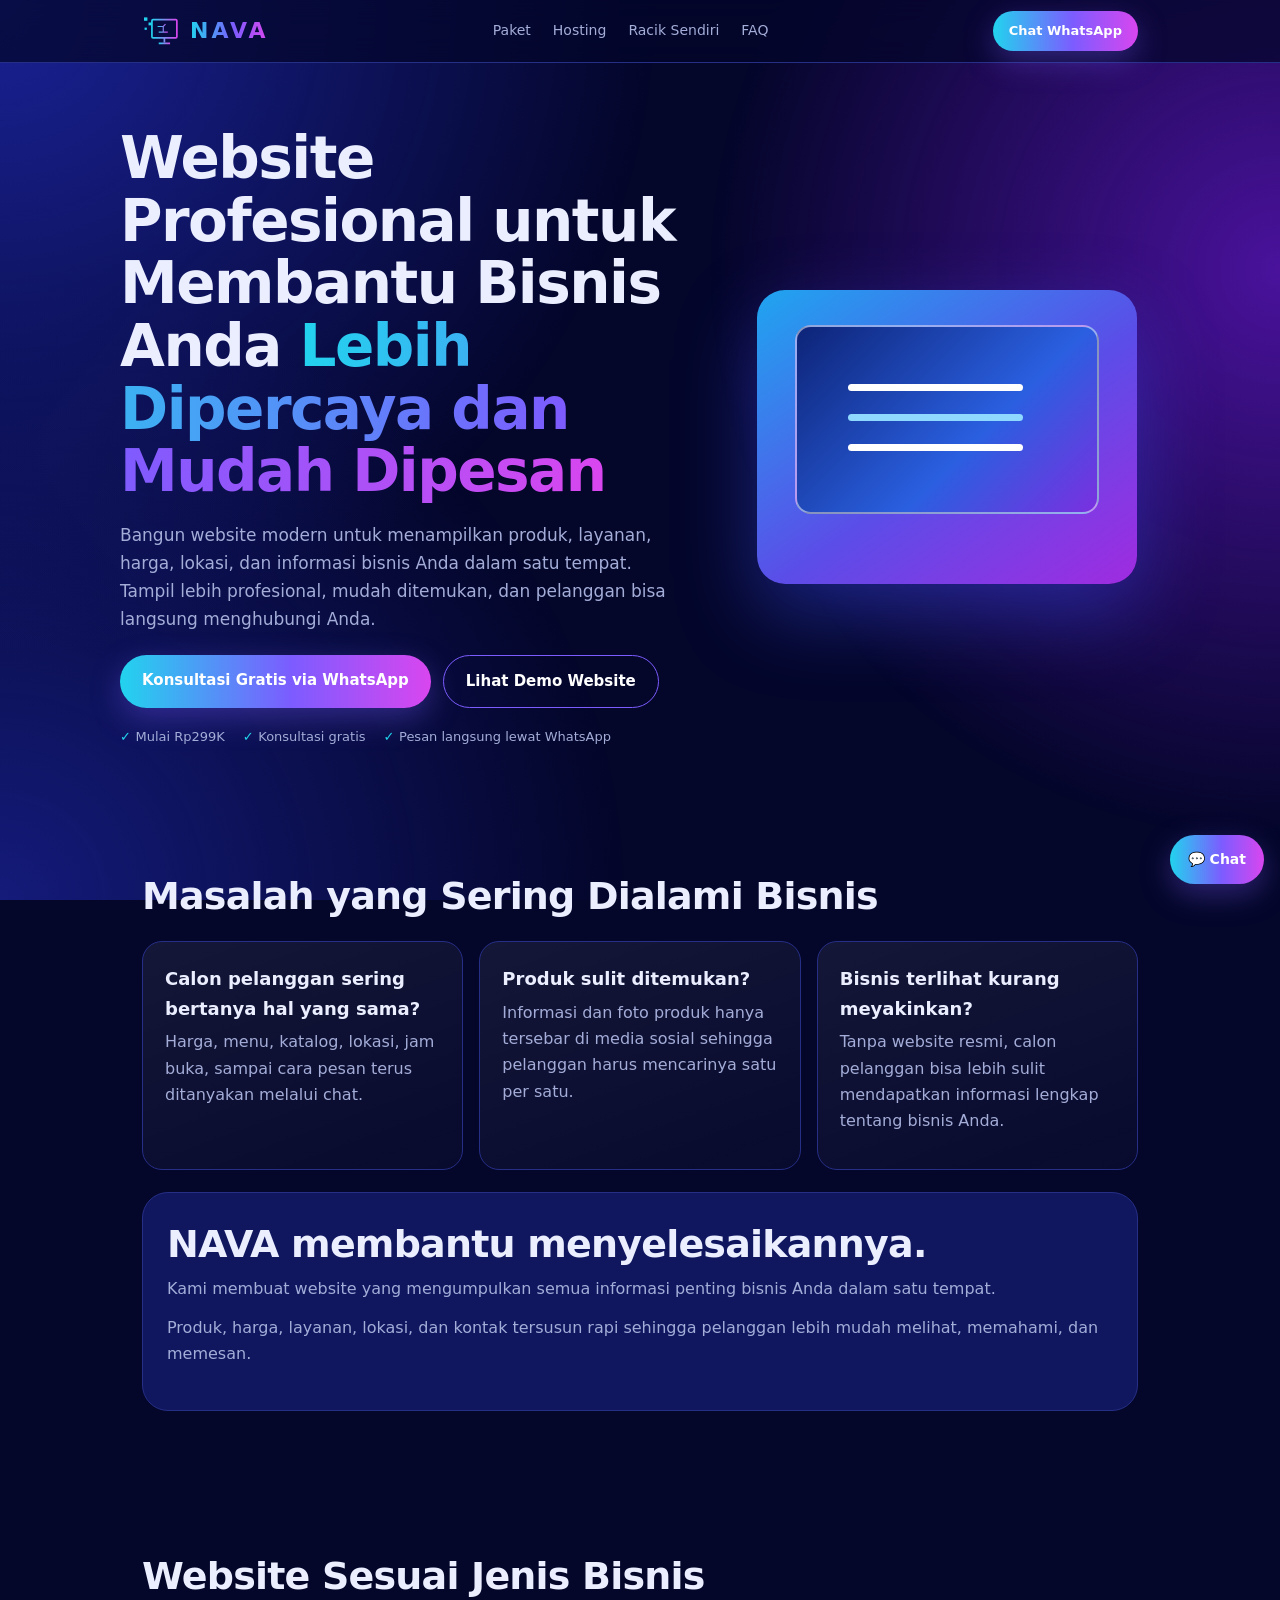
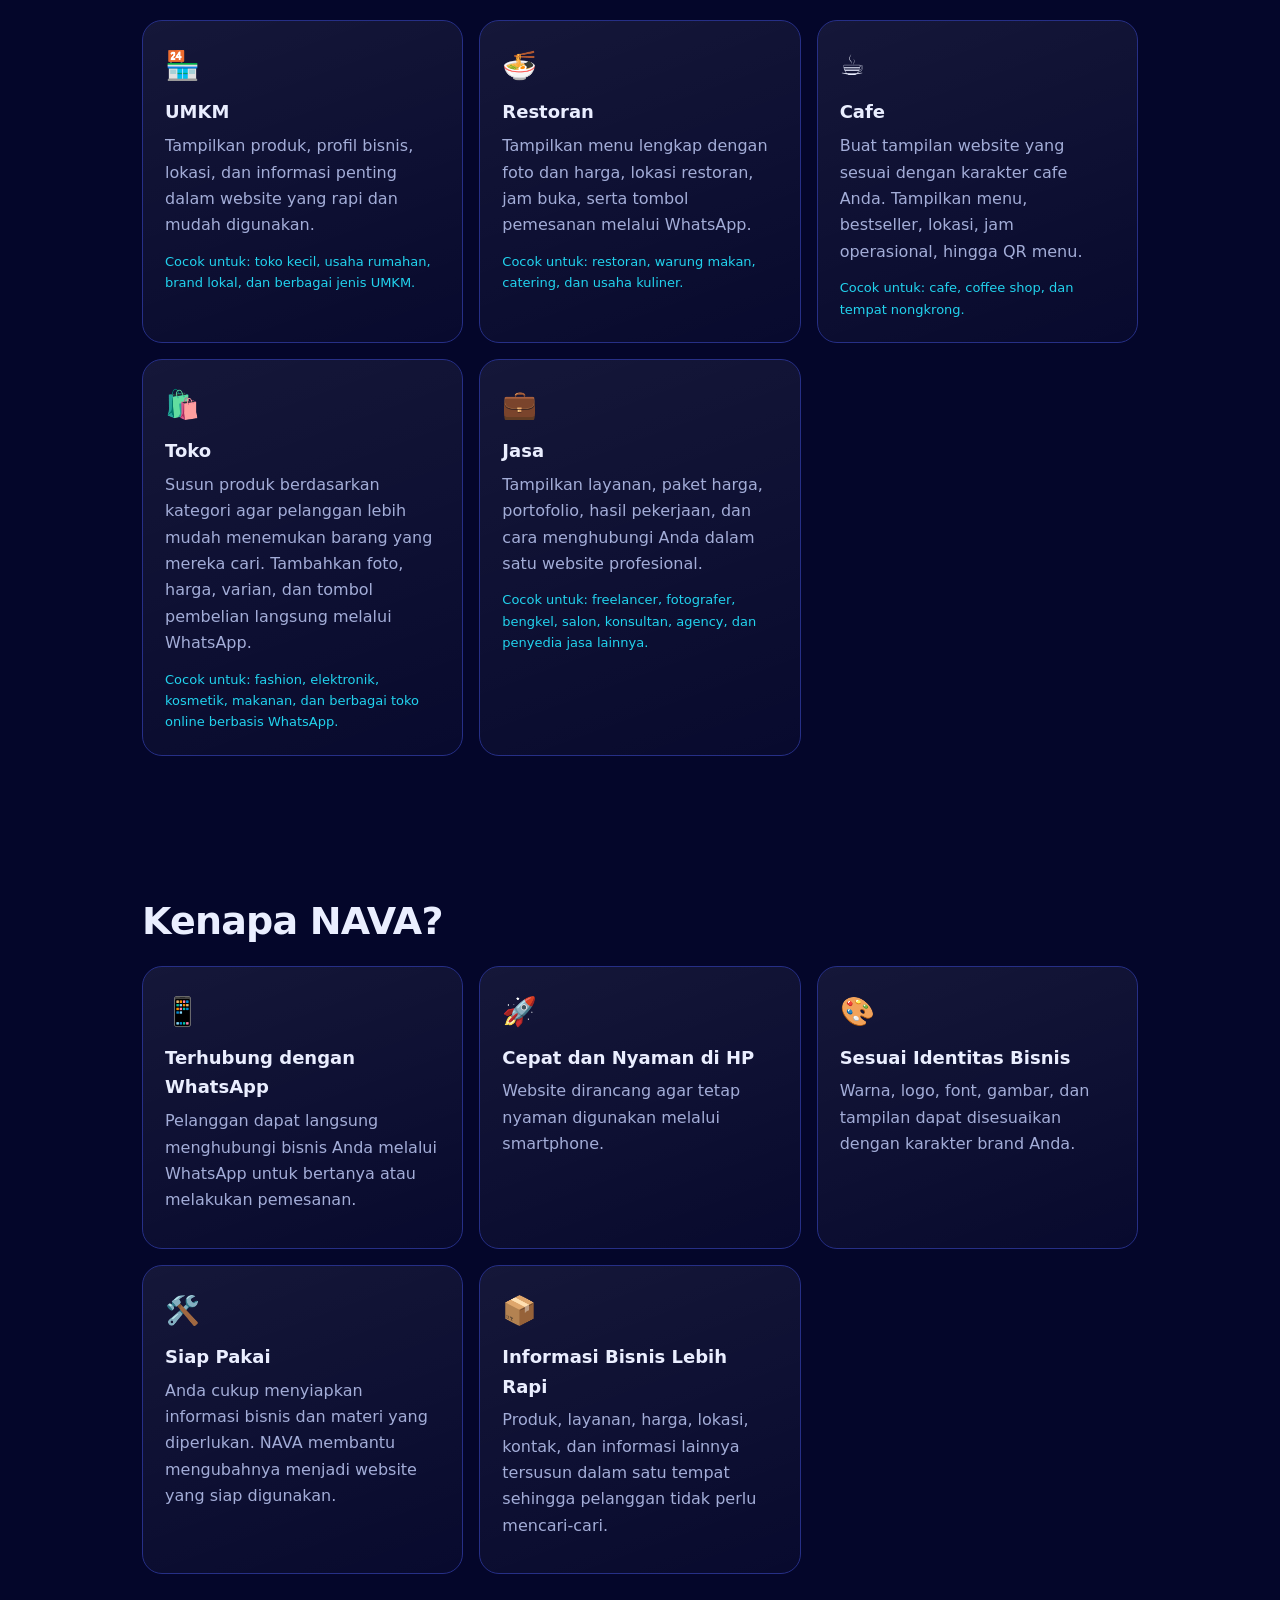
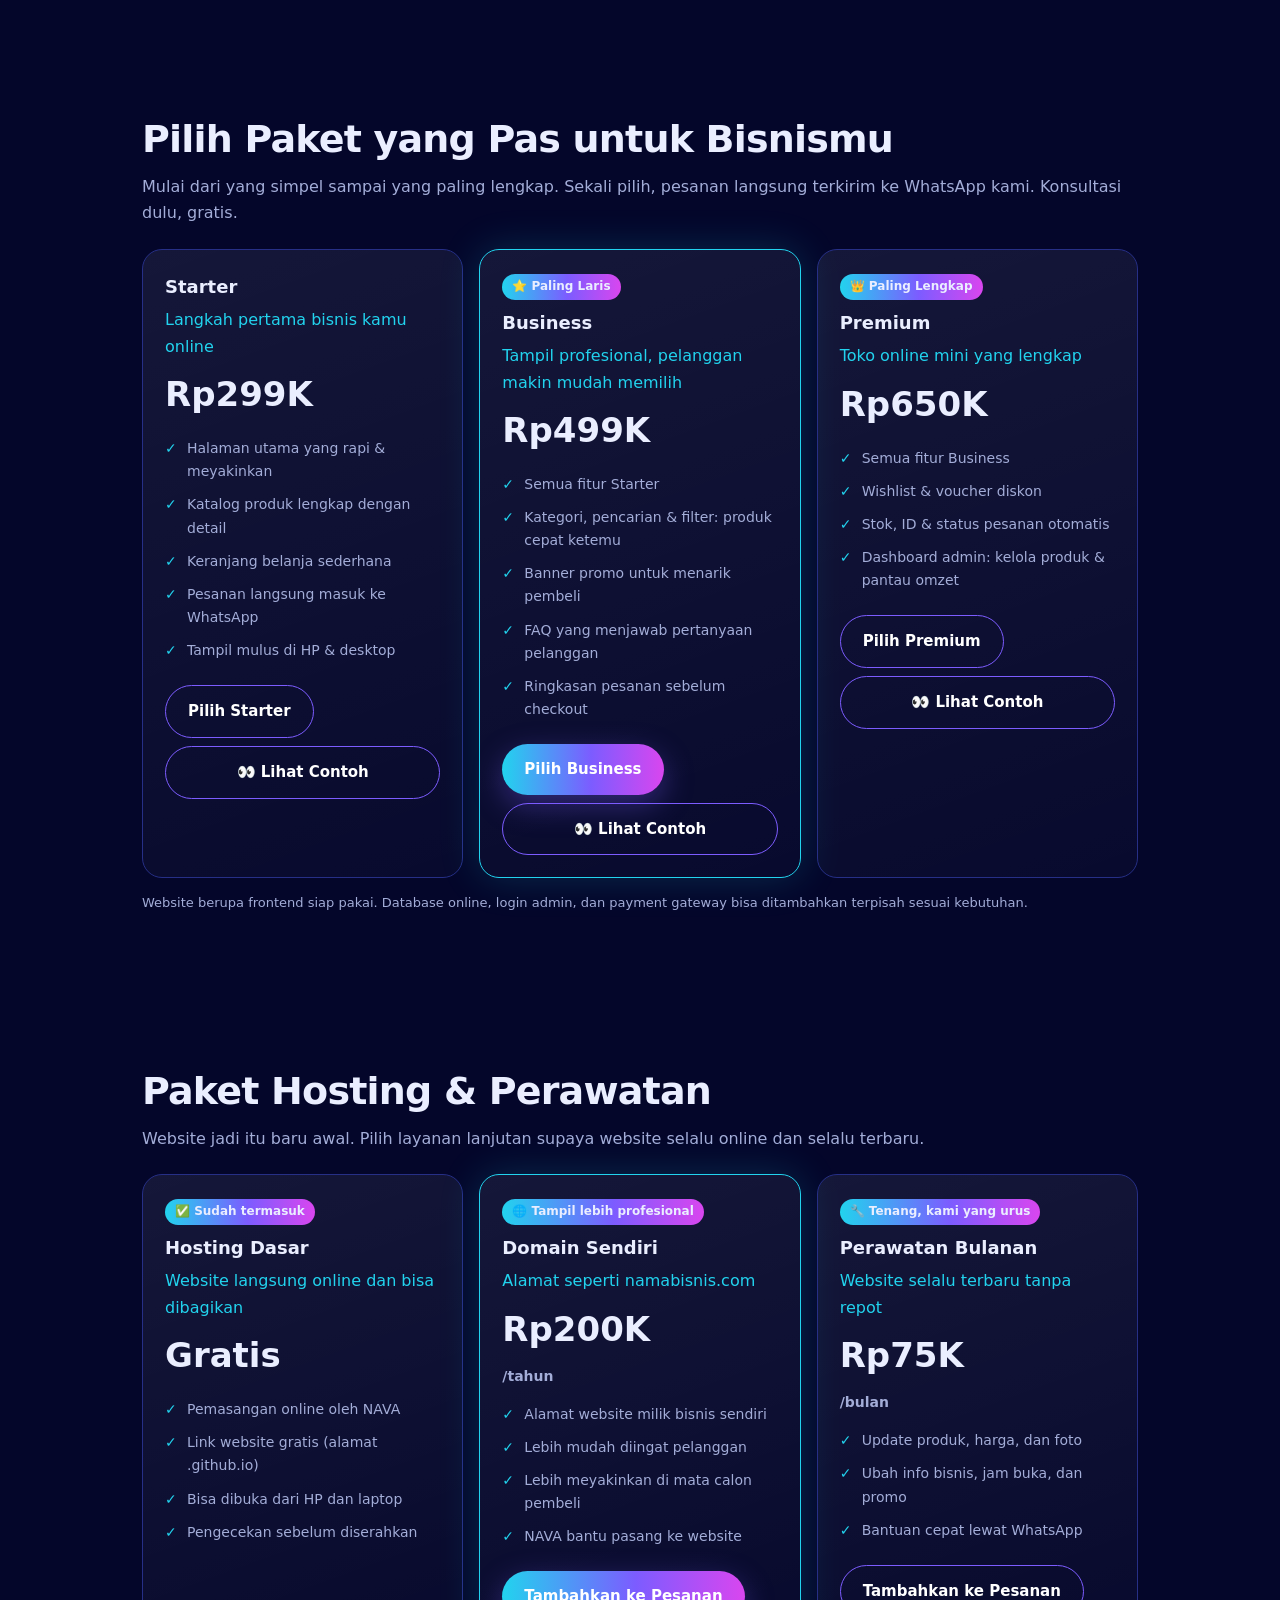
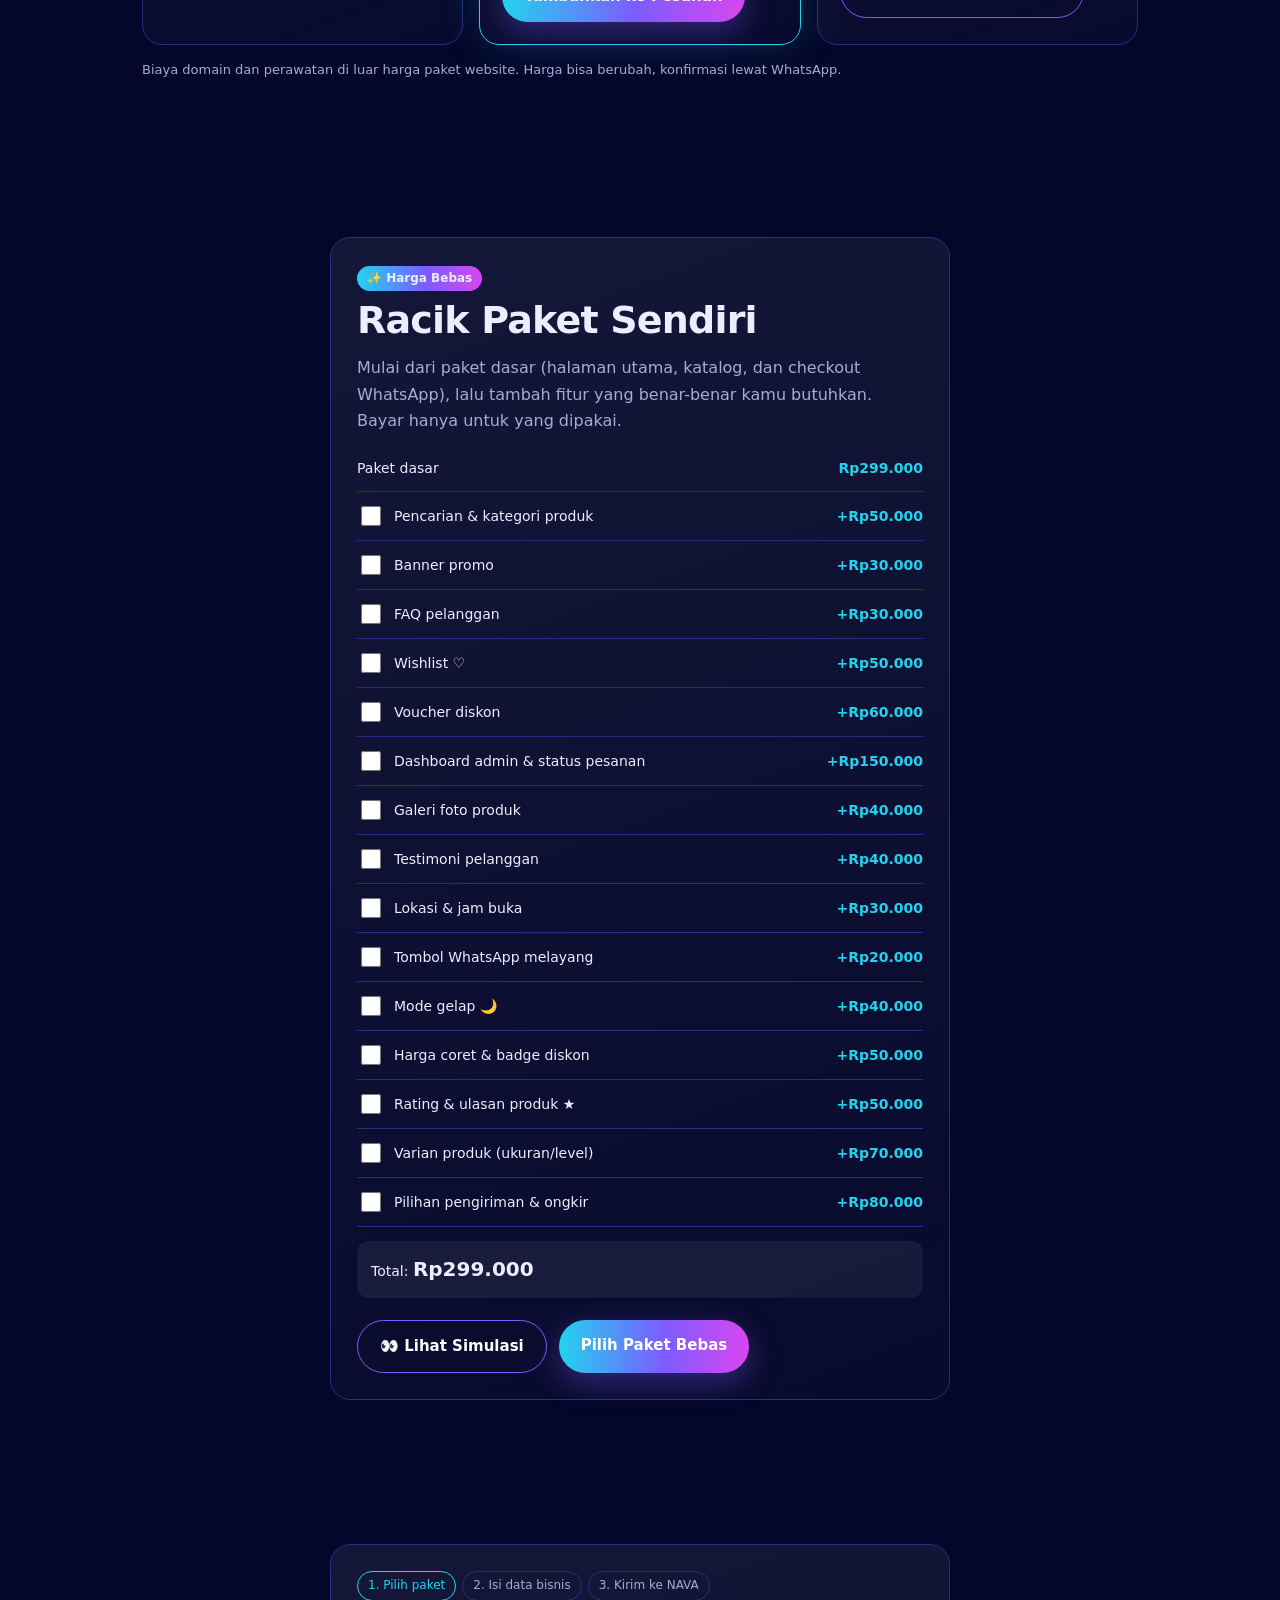
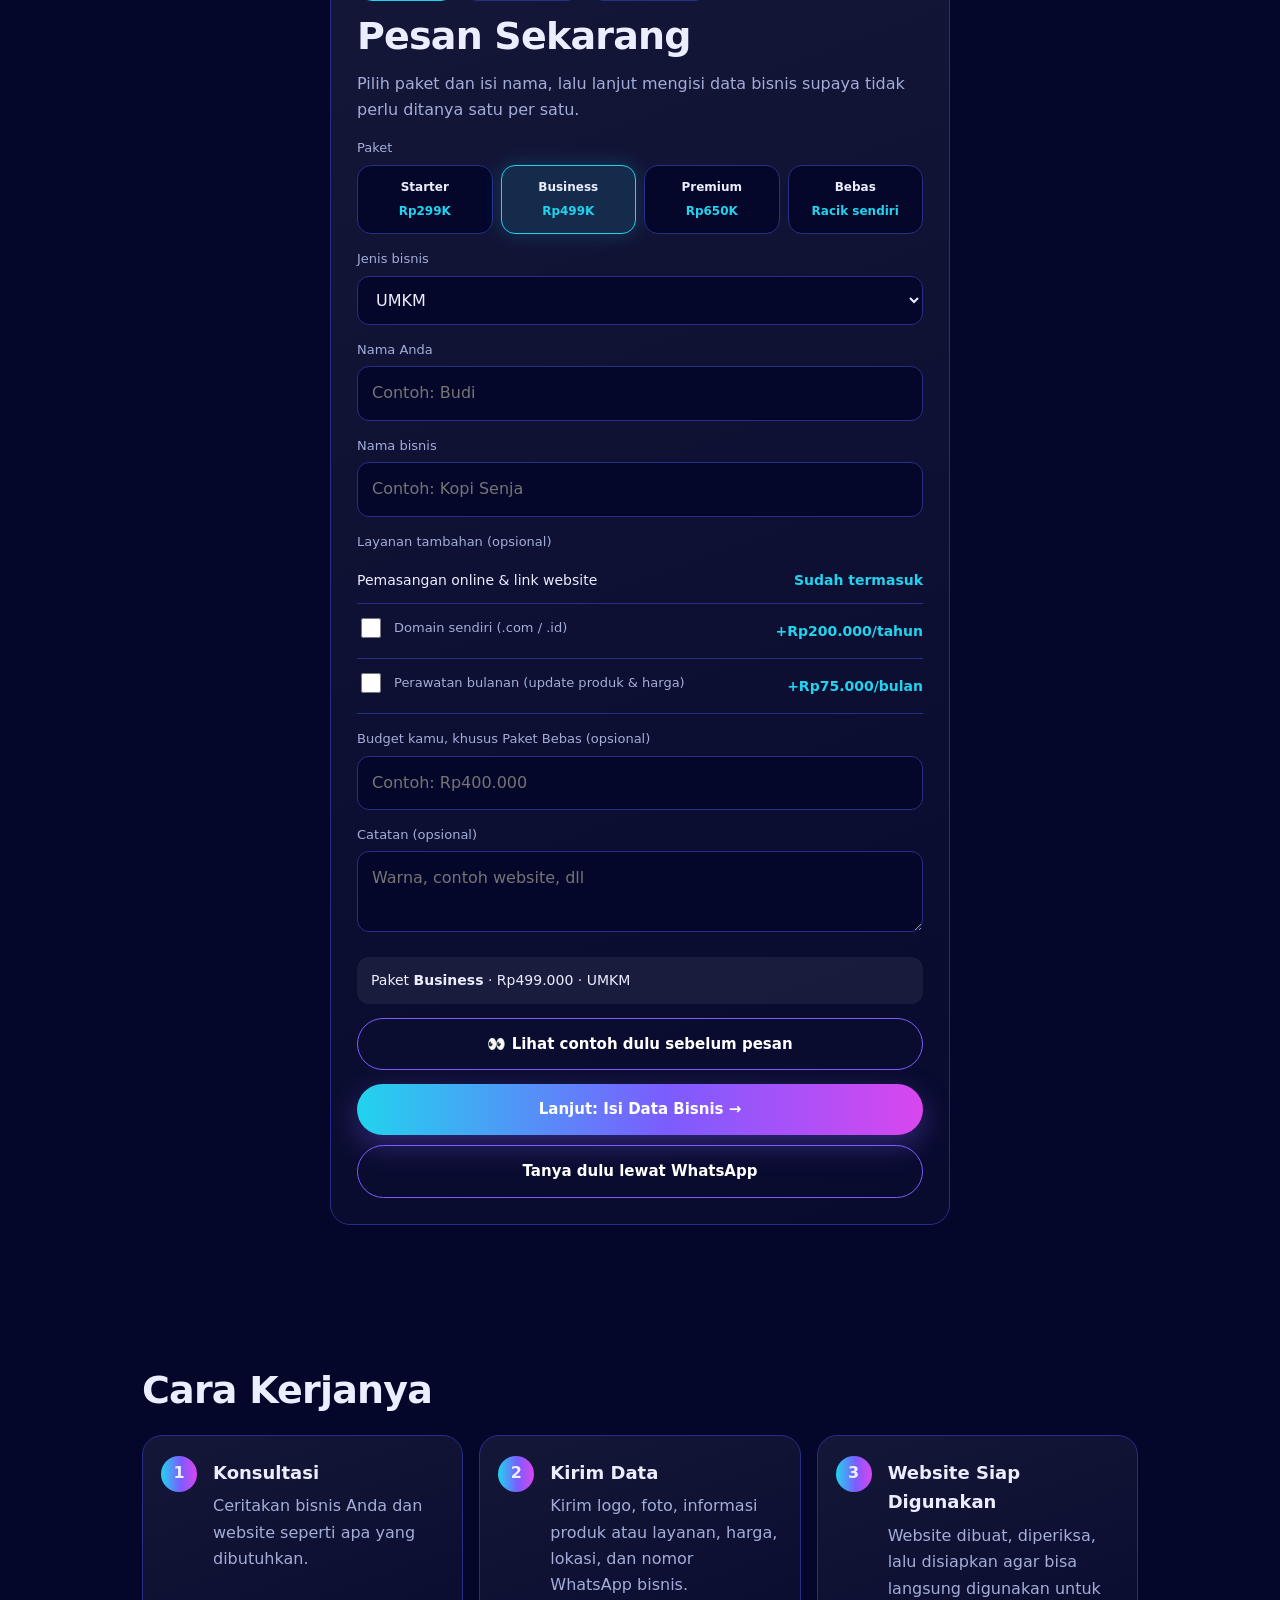
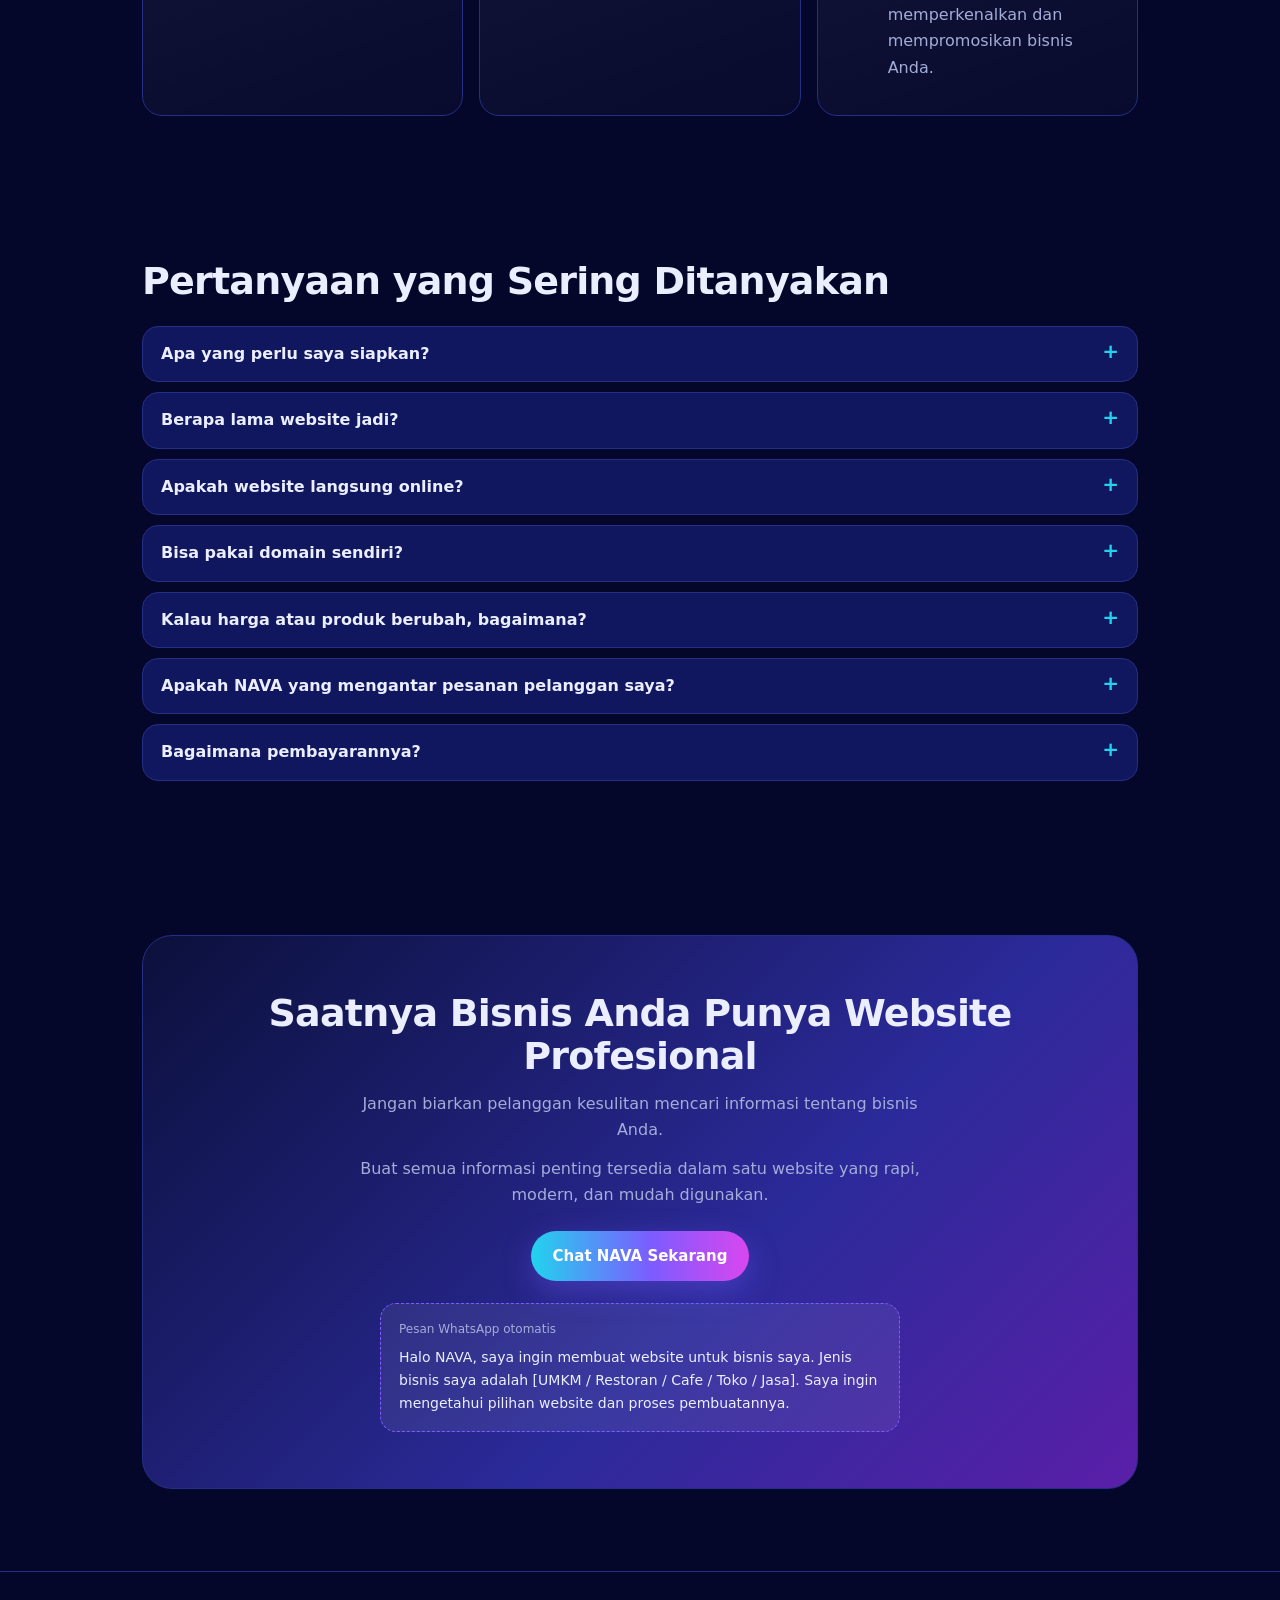
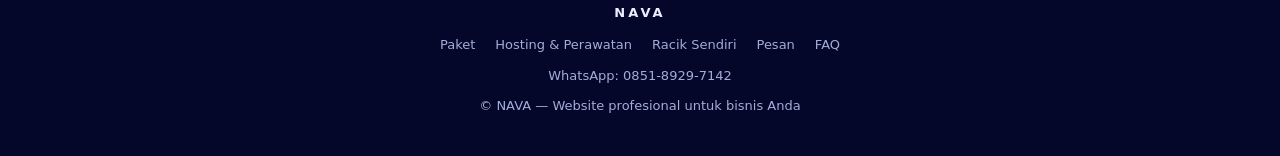
==== commit 912df64d: "Add files via upload" ====
--- a/index.html
+++ b/index.html
@@ -71,6 +71,8 @@
 #tst{position:fixed;left:50%;bottom:90px;transform:translateX(-50%);background:var(--g);padding:10px 18px;border-radius:999px;font-weight:700;font-size:13px;opacity:0;transition:.25s;pointer-events:none;z-index:80;max-width:90vw;text-align:center}#tst.s{opacity:1}
 .fld input.bad{border-color:#fb7185}
 @media(prefers-reduced-motion:reduce){.rv{opacity:1;transform:none}}
+.fld input[type=color]{height:44px;padding:3px}.fld small{display:block;color:var(--mu);font-size:12px;margin-top:4px}
+.stp{display:flex;gap:6px;margin:0 0 14px;font-size:12px;color:var(--mu);flex-wrap:wrap}.stp span{padding:4px 10px;border:1px solid var(--ln);border-radius:999px}.stp .on{border-color:var(--cy);color:var(--cy)}
 </style></head><body>
 <nav><div class="wrap"><a class="logo" href="#top"><svg viewBox="0 0 64 60"><defs><linearGradient id="l" x1="0" x2="1"><stop offset="0" stop-color="#22d3ee"/><stop offset="1" stop-color="#d946ef"/></linearGradient></defs><g fill="none" stroke="url(#l)" stroke-width="3"><rect x="16" y="10" width="44" height="32" rx="2"/><path d="M38 42v8M28 52h20"/><path d="M26 22h10l4-4M28 32h16M36 22v10" stroke-width="2"/></g><g fill="#22d3ee"><rect x="2" y="6" width="6" height="6"/><rect x="10" y="15" width="5" height="5"/><rect x="3" y="24" width="4" height="4"/></g></svg><b>NAVA</b></a>
 <div class="links"><a href="#paket">Paket</a><a href="#hosting">Hosting</a><a href="#bebas">Racik Sendiri</a><a href="#faq">FAQ</a></div>
@@ -118,12 +120,12 @@
 
 <section id="hosting"><div class="wrap"><h2>Paket Hosting &amp; Perawatan</h2><p>Website jadi itu baru awal. Pilih layanan lanjutan supaya website selalu online dan selalu terbaru.</p>
 <div class="grid g3" style="margin-top:22px">
-<div class="card"><span class="tag">✅ Sudah termasuk</span><h3>Hosting Dasar</h3><p style="color:var(--cy);margin:0">Website langsung online dan bisa dibagikan</p><div class="price">Gratis</div><ul class="ft"><li>Pemasangan online oleh NAVA</li><li>Link website nama-bisnis.netlify.app</li><li>Bisa dibuka dari HP dan laptop</li><li>Pengecekan sebelum diserahkan</li></ul></div>
+<div class="card"><span class="tag">✅ Sudah termasuk</span><h3>Hosting Dasar</h3><p style="color:var(--cy);margin:0">Website langsung online dan bisa dibagikan</p><div class="price">Gratis</div><ul class="ft"><li>Pemasangan online oleh NAVA</li><li>Link website gratis (alamat .github.io)</li><li>Bisa dibuka dari HP dan laptop</li><li>Pengecekan sebelum diserahkan</li></ul></div>
 <div class="card hot"><span class="tag">🌐 Tampil lebih profesional</span><h3>Domain Sendiri</h3><p style="color:var(--cy);margin:0">Alamat seperti namabisnis.com</p><div class="price">Rp200K<small style="font-size:14px;color:var(--mu)">/tahun</small></div><ul class="ft"><li>Alamat website milik bisnis sendiri</li><li>Lebih mudah diingat pelanggan</li><li>Lebih meyakinkan di mata calon pembeli</li><li>NAVA bantu pasang ke website</li></ul><a class="btn add" data-ad="0" href="#pesan">Tambahkan ke Pesanan</a></div>
 <div class="card"><span class="tag">🔧 Tenang, kami yang urus</span><h3>Perawatan Bulanan</h3><p style="color:var(--cy);margin:0">Website selalu terbaru tanpa repot</p><div class="price">Rp75K<small style="font-size:14px;color:var(--mu)">/bulan</small></div><ul class="ft"><li>Update produk, harga, dan foto</li><li>Ubah info bisnis, jam buka, dan promo</li><li>Bantuan cepat lewat WhatsApp</li></ul><a class="btn o add" data-ad="1" href="#pesan">Tambahkan ke Pesanan</a></div>
 </div><p style="font-size:13px;margin-top:14px">Biaya domain dan perawatan di luar harga paket website. Harga bisa berubah, konfirmasi lewat WhatsApp.</p></div></section>
 <section id="bebas"><div class="wrap"><div class="card" style="max-width:620px;margin:auto;padding:26px"><span class="tag">✨ Harga Bebas</span><h2>Racik Paket Sendiri</h2><p>Mulai dari paket dasar (halaman utama, katalog, dan checkout WhatsApp), lalu tambah fitur yang benar-benar kamu butuhkan. Bayar hanya untuk yang dipakai.</p><div class="fr"><span>Paket dasar</span><b id="bb"></b></div><div id="fl"></div><div class="sum" style="margin-top:14px">Total: <b id="bt" style="font-size:20px"></b></div><div class="acts"><a class="btn o" href="#" id="bsim">👀 Lihat Simulasi</a><a class="btn" href="#pesan" id="bpick">Pilih Paket Bebas</a></div></div></div></section>
-<section id="pesan"><div class="wrap"><div class="card" style="max-width:620px;margin:auto;padding:26px"><h2>Pesan Sekarang</h2><p>Isi singkat, pesanan langsung terkirim ke WhatsApp NAVA.</p>
+<section id="pesan"><div class="wrap"><div class="card" style="max-width:620px;margin:auto;padding:26px"><div class="stp"><span class="on">1. Pilih paket</span><span>2. Isi data bisnis</span><span>3. Kirim ke NAVA</span></div><h2>Pesan Sekarang</h2><p>Pilih paket dan isi nama, lalu lanjut mengisi data bisnis supaya tidak perlu ditanya satu per satu.</p>
 <div class="fld"><label>Paket</label><div class="opts" id="pk"><button type="button" data-p="Starter|299">Starter<br><small>Rp299K</small></button><button type="button" data-p="Business|499" class="on">Business<br><small>Rp499K</small></button><button type="button" data-p="Premium|650">Premium<br><small>Rp650K</small></button><button type="button" data-p="Bebas|0">Bebas<br><small>Racik sendiri</small></button></div></div>
 <div class="fld"><label>Jenis bisnis</label><select id="jb"><option>UMKM</option><option>Restoran</option><option>Cafe</option><option>Toko</option><option>Jasa</option></select></div>
 <div class="fld"><label>Nama Anda</label><input id="nm" placeholder="Contoh: Budi"></div>
@@ -132,8 +134,24 @@
 <div class="fld"><label>Budget kamu, khusus Paket Bebas (opsional)</label><input id="bd" placeholder="Contoh: Rp400.000"></div>
 <div class="fld"><label>Catatan (opsional)</label><textarea id="nt" rows="2" placeholder="Warna, contoh website, dll"></textarea></div>
 <div class="sum" id="sm"></div>
-<a class="btn" id="go" href="#" style="display:block;text-align:center;margin-top:14px">Pesan via WhatsApp</a></div></div></section>
-
+<a class="btn" id="go" href="#data" style="display:block;text-align:center;margin-top:14px">Lanjut: Isi Data Bisnis →</a><a class="btn o" id="go2" href="#" style="display:block;text-align:center;margin-top:10px">Tanya dulu lewat WhatsApp</a></div></div></section>
+
+<section id="data" hidden><div class="wrap"><div class="card" style="max-width:620px;margin:auto;padding:26px"><div class="stp"><span>1. Pilih paket</span><span class="on">2. Isi data bisnis</span><span>3. Kirim ke NAVA</span></div><h2>Lengkapi Data Bisnis</h2><p>Isi sekali di sini, semuanya terkirim rapi ke WhatsApp NAVA. Isian yang belum ada boleh dikosongkan dan dikirim menyusul.</p><div class="sum" id="dpk"></div>
+<div class="fld"><label>Nama bisnis *</label><input id="d_nama" placeholder="Contoh: Kopi Senja"></div>
+<div class="fld"><label>Nomor WhatsApp bisnis *</label><input id="d_wa" inputmode="tel" placeholder="Contoh: 0812-3456-7890"><small>Nomor ini yang menerima pesanan dari pelanggan Anda.</small></div>
+<div class="fld"><label>Alamat</label><input id="d_alamat" placeholder="Jl. Contoh No. 1, Kota"></div>
+<div class="fld"><label>Jam buka</label><input id="d_jam" placeholder="Contoh: Setiap hari 09.00 - 21.00"></div>
+<div class="fld"><label>Instagram / media sosial (opsional)</label><input id="d_ig" placeholder="Contoh: @kopisenja"></div>
+<div class="fld"><label>Kalimat singkat di bagian atas website (opsional)</label><input id="d_tag" placeholder="Contoh: Kopi dan camilan, siap dipesan dari mana saja"></div>
+<div class="fld"><label>Warna favorit</label><input type="color" id="d_warna" value="#4f46e5"></div>
+<div class="fld"><label>Pengiriman ke rumah pelanggan</label><select id="d_antar"><option>Ambil di tempat saja</option><option>Bisa diantar</option></select></div>
+<div class="fld"><label>Biaya antar (Rp), jika bisa diantar</label><input id="d_ongkir" inputmode="numeric" placeholder="Contoh: 10000"></div>
+<div class="fld"><label>Kode voucher diskon (opsional)</label><div style="display:grid;grid-template-columns:2fr 1fr;gap:8px"><input id="d_vc" placeholder="Contoh: HEMAT10"><input id="d_vp" inputmode="numeric" placeholder="Diskon %"></div></div>
+<div class="fld"><label>Daftar produk / menu</label><textarea id="d_produk" rows="6" placeholder="Kopi Susu | 18000 | Kopi&#10;Roti Bakar | 15000 | Snack"></textarea><small>Satu baris satu produk. Format: Nama | Harga | Kategori. Kategori itu kelompok produk (Makanan, Minuman, dll), boleh dikosongkan.</small></div>
+<div class="fld"><label>Link foto dan logo (opsional)</label><input id="d_media" placeholder="Tempel link Google Drive atau Google Photos"><small>Foto dan logo tidak bisa diupload di sini. Tempel link Google Drive, atau kirim langsung di chat WhatsApp setelah data terkirim.</small></div>
+<div class="fld"><label>Catatan tambahan</label><textarea id="d_cat" rows="2" placeholder="Contoh: mau tampilan warna cokelat"></textarea></div>
+<a class="btn" id="dsend" href="#" style="display:block;text-align:center;margin-top:18px">Kirim Data ke WhatsApp NAVA</a>
+<p style="font-size:13px;margin-top:12px">WhatsApp akan terbuka dengan semua data sudah tertulis. Tekan <b>Kirim</b>, lalu kirim logo dan foto produk di chat yang sama. Isian Anda tersimpan di perangkat ini kalau halaman tertutup.</p></div></div></section>
 <section><div class="wrap"><h2>Cara Kerjanya</h2>
 <div class="grid g3 steps" style="margin-top:22px">
 <div class="card"><span class="n">1</span><h3>Konsultasi</h3><p>Ceritakan bisnis Anda dan website seperti apa yang dibutuhkan.</p></div>
@@ -147,6 +165,7 @@
 <details><summary>Apakah website langsung online?</summary><p>Ya. Website dipasang online dan Anda menerima link yang bisa langsung dibagikan ke pelanggan. Pemasangan online sudah termasuk.</p></details>
 <details><summary>Bisa pakai domain sendiri?</summary><p>Bisa. Domain sendiri seperti namabisnis.com tersedia sebagai layanan tambahan, dan kami bantu memasangnya.</p></details>
 <details><summary>Kalau harga atau produk berubah, bagaimana?</summary><p>Anda bisa memakai layanan Perawatan Bulanan, dan kami yang mengubah harga, produk, foto, atau promo di website Anda.</p></details>
+<details><summary>Apakah NAVA yang mengantar pesanan pelanggan saya?</summary><p>Tidak. NAVA membuat websitenya, dan pesanan pelanggan masuk ke WhatsApp Anda. Pengantaran barang diatur oleh pemilik bisnis, misalnya dengan kurir sendiri atau ojek online.</p></details>
 <details><summary>Bagaimana pembayarannya?</summary><p>Rincian dan cara pembayaran dikonfirmasi lewat WhatsApp sebelum pengerjaan dimulai.</p></details>
 </div></div></section>
 <section><div class="wrap"><div class="cta"><h2>Saatnya Bisnis Anda Punya Website Profesional</h2>
@@ -176,7 +195,7 @@
 function ex(){return ADD.filter(function(x,i){return document.getElementById("ad"+i).checked})}
 function upd(){var a=P.split("|"),m="Halo NAVA, saya ingin memesan website *Paket "+a[0]+"* ("+PL(a)+").\nJenis bisnis: "+val("jb")+"\nNama: "+(val("nm")||"-")+"\nNama bisnis: "+(val("bs")||"-")+(val("nt")?"\nCatatan: "+val("nt"):"")+(ex().length?"\nLayanan tambahan: "+ex().map(function(x){return x[0]+" ("+x[1]+")"}).join(", "):"")+"\nMohon info langkah selanjutnya.";
 document.getElementById("sm").innerHTML="Paket <b>"+a[0]+"</b> · "+PS(a)+" · "+val("jb")+(ex().length?"<br>+ "+ex().map(function(x){return x[0]}).join(", "):"");
-var g=document.getElementById("go");g.href="https://wa.me/"+WA+"?text="+encodeURIComponent(m);g.target="_blank";g.rel="noopener"}
+var g=document.getElementById("go2");g.href="https://wa.me/"+WA+"?text="+encodeURIComponent(m);g.target="_blank";g.rel="noopener"}
 document.querySelectorAll("#pk button").forEach(function(b){b.onclick=function(){sel(b.dataset.p)}});
 document.querySelectorAll(".pick").forEach(function(a){a.addEventListener("click",function(){sel(a.dataset.p)})});
 ["jb","nm","bs","nt"].forEach(function(i){document.getElementById(i).oninput=upd});ADD.forEach(function(x,i){document.getElementById("ad"+i).onchange=upd});upd();
@@ -231,9 +250,34 @@
 document.getElementById("dxx").onclick=closeDemo;
 document.getElementById("dgo").onclick=function(){closeDemo();sel(["","Starter|299","Business|499","Premium|650","Bebas|0"][DL])};
 document.querySelectorAll(".pick").forEach(function(a){var b=document.createElement("a");b.className="btn o";b.href="#";b.textContent="👀 Lihat Contoh";b.style.cssText="display:block;text-align:center;margin-top:8px";b.onclick=function(e){e.preventDefault();openDemo(["Starter","Business","Premium"].indexOf(a.dataset.p.split("|")[0])+1)};a.parentNode.appendChild(b)});
-document.getElementById("go").addEventListener("click",function(e){var bad=["nm","bs"].filter(function(i){var x=document.getElementById(i);x.classList.toggle("bad",!val(i));return !val(i)});if(bad.length){e.preventDefault();e.stopImmediatePropagation();tst("Isi nama Anda dan nama bisnis dulu");document.getElementById(bad[0]).focus()}});
+document.getElementById("go").addEventListener("click",function(e){var bad=["nm","bs"].filter(function(i){var x=document.getElementById(i);x.classList.toggle("bad",!val(i));return !val(i)});if(bad.length){e.preventDefault();e.stopImmediatePropagation();tst("Isi nama Anda dan nama bisnis dulu");document.getElementById(bad[0]).focus()}else{e.preventDefault();showData()}});
 document.getElementById("go").insertAdjacentHTML("beforebegin",'<a class="btn o" id="ex" href="#" style="display:block;text-align:center;margin-top:14px">👀 Lihat contoh dulu sebelum pesan</a>');
 document.getElementById("ex").onclick=function(e){e.preventDefault();openDemo(["Starter","Business","Premium","Bebas"].indexOf(P.split("|")[0])+1)};
 var hd=document.querySelector('.acts a[href="#demo"]');if(hd)hd.onclick=function(e){e.preventDefault();openDemo(2)};
 (function(){if(!("IntersectionObserver" in window)||matchMedia("(prefers-reduced-motion:reduce)").matches)return;var o=new IntersectionObserver(function(es){es.forEach(function(e){if(e.isIntersecting){e.target.classList.add("in");o.unobserve(e.target)}})},{threshold:.08});document.querySelectorAll("main .card,main h2,.faqs details").forEach(function(x){x.classList.add("rv");o.observe(x)})})();
+
+var DF=["d_nama","d_wa","d_alamat","d_jam","d_ig","d_tag","d_warna","d_antar","d_ongkir","d_vc","d_vp","d_produk","d_media","d_cat"];
+function dsave(){try{var o={};DF.forEach(function(i){o[i]=document.getElementById(i).value});localStorage.setItem("nava_data",JSON.stringify(o))}catch(e){}}
+try{var DS=JSON.parse(localStorage.getItem("nava_data")||"null");if(DS)DF.forEach(function(i){if(DS[i]!=null)document.getElementById(i).value=DS[i]})}catch(e){}
+DF.forEach(function(i){var x=document.getElementById(i);x.addEventListener("input",dsave);x.addEventListener("change",dsave)});
+function showData(){var s=document.getElementById("data"),a=P.split("|");s.hidden=false;
+document.getElementById("dpk").innerHTML="Paket <b>"+a[0]+"</b> · "+PS(a)+" · "+val("jb")+(ex().length?"<br>+ "+ex().map(function(x){return x[0]}).join(", "):"");
+if(!val("d_nama"))document.getElementById("d_nama").value=val("bs");
+setTimeout(function(){s.scrollIntoView({behavior:"smooth"})},60)}
+function msgData(){var a=P.split("|"),L=["*DATA BISNIS - NAVA*","Paket: "+a[0]+" ("+PS(a)+")"];
+if(a[0]=="Bebas"){L.push("Fitur: dasar"+bz().map(function(f){return ", "+f[0]}).join(""));L.push("Kode fitur: "+bz().map(function(f){return f[2]}).join(","));if(val("bd"))L.push("Budget: "+val("bd"))}
+L.push("Jenis bisnis: "+val("jb"),"Nama pemilik: "+(val("nm")||"-"),"Nama bisnis: "+val("d_nama"),"WA bisnis: "+val("d_wa"));
+var o=function(k,i){if(val(i))L.push(k+": "+val(i))};
+o("Alamat","d_alamat");o("Jam buka","d_jam");o("Instagram/Medsos","d_ig");o("Slogan","d_tag");L.push("Warna: "+val("d_warna"));
+L.push("Pengiriman: "+(val("d_antar")=="Bisa diantar"?"Antar":"Ambil di tempat"));if(val("d_antar")=="Bisa diantar")o("Biaya antar","d_ongkir");
+if(val("d_vc"))L.push("Voucher: "+val("d_vc")+" "+(val("d_vp")||"10")+"%");
+if(ex().length)L.push("Layanan tambahan: "+ex().map(function(x){return x[0]}).join(", "));
+o("Link logo & foto","d_media");if(val("nt"))L.push("Catatan: "+val("nt")+(val("d_cat")?" | "+val("d_cat"):""));else o("Catatan","d_cat");
+L.push("","*PRODUK* (Nama | Harga | Kategori)");var pr=document.getElementById("d_produk").value.split("\n").map(function(x){return x.trim()}).filter(Boolean);L.push(pr.length?pr.join("\n"):"(menyusul)");
+L.push("","Logo dan foto produk saya kirim di chat ini.");return L.join("\n")}
+document.getElementById("dsend").addEventListener("click",function(e){e.preventDefault();
+var bad=["d_nama"].filter(function(i){var x=document.getElementById(i);x.classList.toggle("bad",!val(i));return !val(i)});
+var w=val("d_wa").replace(/\D/g,"");var wx=document.getElementById("d_wa");wx.classList.toggle("bad",w.length<9);
+if(bad.length||w.length<9){tst("Isi nama bisnis dan nomor WhatsApp bisnis dulu");(bad.length?document.getElementById(bad[0]):wx).focus();return}
+window.open("https://wa.me/"+WA+"?text="+encodeURIComponent(msgData()),"_blank","noopener");tst("WhatsApp terbuka. Tekan Kirim, lalu kirim logo dan foto di chat yang sama.")});
 </script></body></html>
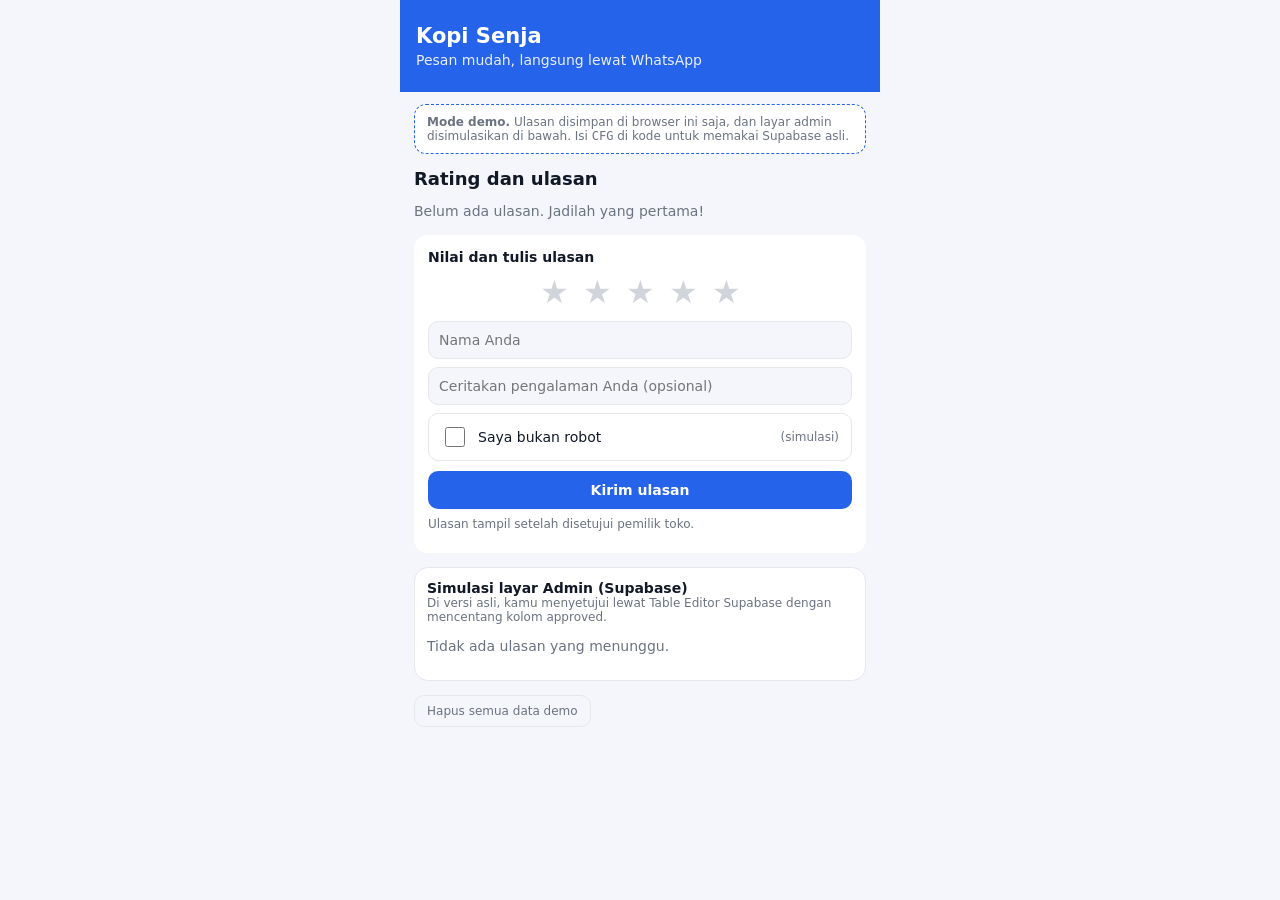
==== commit 88b69e0c: "Add files via upload" ====
--- a/index.html
+++ b/index.html
@@ -1,283 +1,85 @@
-<!doctype html>
-<html lang="id"><head><meta charset="utf-8">
-<meta name="viewport" content="width=device-width,initial-scale=1,viewport-fit=cover">
-<title>NAVA — Website Profesional untuk Bisnis Anda</title>
+<!doctype html><html lang="id"><head><meta charset="utf-8"><meta name="viewport" content="width=device-width,initial-scale=1,viewport-fit=cover"><title>Rating Pelanggan NAVA</title>
 <style>
-:root{--bg:#04062a;--bg2:#0d1256;--card:#10175f;--ln:#262f86;--tx:#eaeeff;--mu:#a3add8;--cy:#22d3ee;--vi:#7c5cff;--mg:#d946ef;--g:linear-gradient(90deg,#22d3ee,#7c5cff 55%,#d946ef)}
-@media(prefers-color-scheme:light){:root{}}
-*{box-sizing:border-box}html{scroll-behavior:smooth}
-body{margin:0;background:var(--bg);color:var(--tx);font-family:Inter,system-ui,-apple-system,"Segoe UI",Roboto,sans-serif;line-height:1.65;padding-top:env(safe-area-inset-top,0px);padding-bottom:env(safe-area-inset-bottom,0px);overflow-x:hidden}
-body:before{content:"";position:fixed;inset:0;z-index:-1;background:radial-gradient(circle at 0 0,#1a2296 0,transparent 42%),radial-gradient(circle at 100% 30%,#4a129c 0,transparent 40%),radial-gradient(circle at 0 100%,#141b7a 0,transparent 40%)}
-a{text-decoration:none;color:inherit}
-.wrap{max-width:1040px;margin:auto;padding:0 22px}
-nav{position:sticky;top:0;z-index:20;backdrop-filter:blur(14px);background:rgba(4,6,42,.72);border-bottom:1px solid var(--ln)}
-nav .wrap{display:flex;align-items:center;justify-content:space-between;height:62px}
-.logo{display:flex;align-items:center;gap:10px;font-weight:900;font-size:22px;letter-spacing:3px}
-.logo b{background:var(--g);-webkit-background-clip:text;background-clip:text;color:transparent}
-.logo svg{width:38px;height:34px}
-.btn{display:inline-block;padding:13px 22px;border-radius:999px;font-weight:800;font-size:15px;background:var(--g);color:#fff;box-shadow:0 10px 30px rgba(124,92,255,.35);transition:transform .15s}
-.btn:active{transform:scale(.97)}
-.btn.o{background:transparent;border:1px solid var(--vi);box-shadow:none}
-nav .btn{padding:9px 16px;font-size:13px}
-section{padding:72px 0}
-h1{font-size:clamp(32px,6.4vw,58px);line-height:1.08;letter-spacing:-1.5px;margin:0 0 18px}
-h2{font-size:clamp(26px,4.4vw,38px);line-height:1.15;letter-spacing:-.8px;margin:0 0 12px}
-h3{margin:0 0 6px;font-size:18px}
-p{margin:0 0 12px;color:var(--mu)}
-.hero{padding:64px 0 56px;display:grid;gap:36px;align-items:center}
-.hero .grad{background:var(--g);-webkit-background-clip:text;background-clip:text;color:transparent}
-.hero p{font-size:17px;max-width:560px}
-.acts{display:flex;flex-wrap:wrap;gap:12px;margin-top:22px}
-.art{justify-self:center;width:min(100%,380px);aspect-ratio:4/3.1;border-radius:28px;background:linear-gradient(145deg,#1fa5f0,#5b4de8 55%,#a02be0);box-shadow:0 30px 80px rgba(60,80,255,.4);position:relative}
-.art:before{content:"";position:absolute;inset:12% 10% 24%;border-radius:16px;border:2px solid rgba(255,255,255,.5);background:linear-gradient(135deg,#0d2478,#2a5fe0 60%,#7a30e0)}
-.art:after{content:"";position:absolute;left:24%;top:32%;width:46%;height:7px;border-radius:5px;background:#fff;box-shadow:0 30px #8fd8ff,0 60px #fff}
-.grid{display:grid;gap:16px}
-.card{background:linear-gradient(160deg,rgba(255,255,255,.07),rgba(255,255,255,.02));border:1px solid var(--ln);border-radius:20px;padding:22px}
-.card small{display:block;color:var(--cy);font-size:13px;margin-top:8px}
-.ico{font-size:28px;margin-bottom:8px}
-.solve{background:var(--card);border:1px solid var(--ln);border-radius:26px;padding:30px 24px;margin-top:22px}
-.solve h2{margin-bottom:10px}
-.steps .card{position:relative;padding-left:70px}
-.steps .n{position:absolute;left:18px;top:20px;width:36px;height:36px;border-radius:50%;background:var(--g);display:grid;place-items:center;font-weight:900}
-.price{font-size:34px;font-weight:900;margin:6px 0 8px}
-.card.hot{border-color:var(--cy);box-shadow:0 0 40px rgba(34,211,238,.18)}
-.tag{display:inline-block;background:var(--g);border-radius:999px;font-size:12px;font-weight:800;padding:3px 10px;margin-bottom:8px}
-.cta{text-align:center;border-radius:30px;padding:56px 22px;background:linear-gradient(135deg,#0b103b,#2b2a9a 60%,#5a1fa8);border:1px solid var(--ln)}
-.cta p{max-width:560px;margin:0 auto 12px}
-.msg{max-width:520px;margin:22px auto 0;text-align:left;background:rgba(255,255,255,.07);border:1px dashed var(--vi);border-radius:16px;padding:16px 18px;font-size:14px;color:var(--tx)}
-.msg span{display:block;color:var(--mu);font-size:12px;margin-bottom:6px}
-footer{text-align:center;padding:30px 22px 40px;color:var(--mu);font-size:13px}
-.wa{position:fixed;right:16px;bottom:calc(16px + env(safe-area-inset-bottom,0px));z-index:30;padding:13px 18px;font-size:14px}
-@media(min-width:760px){.hero{grid-template-columns:1.15fr .85fr}.g2{grid-template-columns:repeat(2,1fr)}.g3{grid-template-columns:repeat(3,1fr)}}
-@media(min-width:760px){.g5{grid-template-columns:repeat(3,1fr)}}
-:focus-visible{outline:2px solid var(--cy);outline-offset:3px}
-@media(prefers-reduced-motion:reduce){*{transition:none!important;scroll-behavior:auto!important}}
-.ft{list-style:none;padding:0;margin:10px 0 18px;color:var(--mu);font-size:14px}.ft li{padding:5px 0 5px 22px;position:relative}.ft li:before{content:"✓";position:absolute;left:0;color:var(--cy);font-weight:900}
-.fld{margin-top:14px}.fld label{display:block;font-size:13px;color:var(--mu);margin-bottom:6px}
-.fld input,.fld select,.fld textarea{width:100%;padding:13px 14px;border-radius:12px;border:1px solid var(--ln);background:var(--bg);color:var(--tx);font:inherit}
-.opts{display:grid;grid-template-columns:repeat(3,1fr);gap:8px}.opts button{padding:12px 6px;border-radius:14px;border:1px solid var(--ln);background:var(--bg);color:var(--tx);font:inherit;font-weight:800;cursor:pointer}.opts button small{color:var(--cy)}.opts button.on{border-color:var(--cy);background:rgba(34,211,238,.12);box-shadow:0 0 20px rgba(34,211,238,.2)}
-.sum{margin-top:16px;padding:12px 14px;border-radius:12px;background:rgba(255,255,255,.06);font-size:14px}
-#dm{position:fixed;inset:0;z-index:60;background:rgba(2,4,20,.92);display:none;flex-direction:column;align-items:center;padding:12px 12px calc(12px + env(safe-area-inset-bottom,0px));overflow:auto}#dm.on{display:flex}
-.dh{display:flex;gap:8px;flex-wrap:wrap;align-items:center;justify-content:center;width:100%;max-width:420px}.dh button,.dh select{border:1px solid var(--ln);background:var(--card);color:var(--tx);border-radius:999px;padding:8px 13px;font:inherit;font-size:13px;font-weight:700;cursor:pointer}.dh button.on{background:var(--g);border:0}
-.ph{width:min(100%,360px);height:min(64vh,600px);margin:12px 0 8px;border-radius:30px;border:6px solid #1c2380;background:#fff;overflow:hidden;box-shadow:0 0 50px rgba(124,92,255,.4)}.ph iframe{width:100%;height:100%;border:0}
-#dn{max-width:420px;text-align:center;font-size:13px;color:var(--mu);margin:0 0 10px}.dx{position:absolute;top:10px;right:12px;background:none;border:0;color:#fff;font-size:26px;cursor:pointer}
-.opts{grid-template-columns:repeat(4,1fr)!important}.opts button{font-size:12px}.fr{display:flex;justify-content:space-between;align-items:center;gap:10px;padding:11px 0;border-bottom:1px solid var(--ln);font-size:14px}.fr label{display:flex;gap:10px;align-items:center;flex:1;cursor:pointer}.fr input{width:20px;height:20px;accent-color:#7c5cff}.fr b{color:var(--cy)}nav .links{display:none;gap:22px;font-size:14px;color:var(--mu)}nav .links a:hover{color:#fff}
-@media(min-width:900px){nav .links{display:flex}}
-@media(max-width:759px){section{padding:52px 0}.hero{padding:40px 0 36px}}
-.trust{display:flex;flex-wrap:wrap;gap:8px 18px;margin-top:18px;font-size:13px;color:var(--mu)}.trust span:before{content:"✓ ";color:var(--cy);font-weight:900}
-.faqs details{background:var(--card);border:1px solid var(--ln);border-radius:16px;padding:14px 18px;margin-bottom:10px}.faqs summary{cursor:pointer;font-weight:700;list-style:none;display:flex;justify-content:space-between;gap:12px}.faqs summary::after{content:"+";color:var(--cy);font-size:20px;line-height:1}.faqs details[open] summary::after{content:"−"}.faqs summary::-webkit-details-marker{display:none}.faqs details p{margin:10px 0 0}
-.rv{opacity:0;transform:translateY(14px);transition:opacity .5s,transform .5s}.rv.in{opacity:1;transform:none}
-footer{border-top:1px solid var(--ln);margin-top:10px}footer .fl{display:flex;justify-content:center;flex-wrap:wrap;gap:8px 20px;margin:10px 0}footer a:hover{color:#fff}
-#tst{position:fixed;left:50%;bottom:90px;transform:translateX(-50%);background:var(--g);padding:10px 18px;border-radius:999px;font-weight:700;font-size:13px;opacity:0;transition:.25s;pointer-events:none;z-index:80;max-width:90vw;text-align:center}#tst.s{opacity:1}
-.fld input.bad{border-color:#fb7185}
-@media(prefers-reduced-motion:reduce){.rv{opacity:1;transform:none}}
-.fld input[type=color]{height:44px;padding:3px}.fld small{display:block;color:var(--mu);font-size:12px;margin-top:4px}
-.stp{display:flex;gap:6px;margin:0 0 14px;font-size:12px;color:var(--mu);flex-wrap:wrap}.stp span{padding:4px 10px;border:1px solid var(--ln);border-radius:999px}.stp .on{border-color:var(--cy);color:var(--cy)}
+:root{--ac:#2563eb;--bg:#f5f6fb;--cd:#fff;--tx:#111827;--mu:#6b7280;--ln:#e5e7eb;--tr:#e5e7eb;box-sizing:border-box;padding-top:env(safe-area-inset-top,0px);padding-bottom:env(safe-area-inset-bottom,0px)}
+@media(prefers-color-scheme:dark){:root:not([data-theme="light"]){--bg:#0f1226;--cd:#1a1f45;--tx:#e5e7ff;--mu:#9aa3d8;--ln:#2a2f5e;--tr:#2a2f5e}}
+:root[data-theme="dark"]{--bg:#0f1226;--cd:#1a1f45;--tx:#e5e7ff;--mu:#9aa3d8;--ln:#2a2f5e;--tr:#2a2f5e}
+html,body{margin:0}*{box-sizing:border-box}
+body{font:14px system-ui,sans-serif;background:var(--bg);color:var(--tx);max-width:480px;margin:auto;padding-bottom:40px}
+.hero{padding:24px 16px;color:#fff;background:var(--ac)}.hero h2{margin:0 0 4px}.hero p{margin:0;opacity:.9}
+.pad{padding:14px}h3{margin:0 0 10px;font-size:18px}h4{margin:0 0 8px}.note{font-size:12px;color:var(--mu);margin:0 0 8px}.mu{color:var(--mu)}
+.mode{margin:12px 14px 0;padding:10px 12px;border-radius:12px;background:var(--cd);border:1px dashed var(--ac);font-size:12px;color:var(--mu)}
+.rsm{display:flex;gap:20px;align-items:center;margin:10px 0 14px}.bg{text-align:center;min-width:92px}.big{font-size:52px;font-weight:500;line-height:1}
+.sr{display:inline-flex;gap:1px}.sr em{font-style:normal;font-size:14px;color:#d1d5db}.sr em.f{color:var(--ac)}
+.cnt{font-size:12px;color:var(--mu);margin-top:4px}.bars{flex:1}.br{display:flex;gap:8px;align-items:center;font-size:12px;margin:5px 0}.br span{width:10px}
+.br i{flex:1;height:10px;border-radius:6px;background:var(--tr);overflow:hidden;display:block}.br u{display:block;height:100%;border-radius:6px;background:var(--ac)}
+.chips{display:flex;gap:6px;overflow:auto;padding-bottom:4px}.chips button{border:1px solid var(--ln);background:var(--cd);color:var(--tx);border-radius:999px;padding:6px 12px;white-space:nowrap;font:inherit;cursor:pointer}.chips button.on{background:var(--ac);border-color:var(--ac);color:#fff}
+.rv2{display:flex;gap:12px;padding:14px 0;border-bottom:1px solid var(--ln)}.av{flex:none;width:38px;height:38px;border-radius:50%;color:#fff;display:grid;place-items:center;font-weight:700}
+.rb{flex:1;min-width:0}.rb>b{display:block}.rm{display:flex;align-items:center;gap:8px;margin:2px 0 4px}.rm small{color:var(--mu);font-size:12px}.rb p{margin:0;word-break:break-word}
+.hp{display:flex;align-items:center;gap:8px;margin-top:8px;font-size:12px;color:var(--mu)}.hp button{border:1px solid var(--ln);background:none;border-radius:999px;padding:5px 14px;font:inherit;font-size:12px;color:inherit;cursor:pointer}.hp button.on{background:var(--ac);border-color:var(--ac);color:#fff}
+.rf{margin-top:16px;padding:14px;border-radius:14px;background:var(--cd)}
+.stars{display:flex;justify-content:center;gap:6px;margin-bottom:10px}.stars button{font-size:32px;border:0;background:none;padding:0 4px;color:#d1d5db;cursor:pointer}.stars button.on{color:var(--ac)}
+input[type=text]{width:100%;padding:10px;border:1px solid var(--ln);border-radius:10px;font:inherit;background:var(--bg);color:var(--tx);margin-bottom:8px}
+.hpot{position:absolute;left:-9999px;height:0;overflow:hidden}
+.human{display:flex;align-items:center;gap:10px;padding:10px 12px;border:1px solid var(--ln);border-radius:10px;margin-bottom:10px;cursor:pointer}.human input{width:20px;height:20px;accent-color:var(--ac)}
+.go{width:100%;border:0;background:var(--ac);color:#fff;border-radius:10px;padding:11px;font:inherit;font-weight:700;cursor:pointer}.go:disabled{opacity:.5}
+.adm{margin:0 14px;padding:12px;border-radius:14px;background:var(--cd);border:1px solid var(--ln)}.adm .row{display:flex;justify-content:space-between;align-items:center;gap:8px;padding:8px 0;border-top:1px solid var(--ln);font-size:13px}.adm button{border:0;border-radius:8px;padding:6px 10px;background:var(--ac);color:#fff;font:inherit;cursor:pointer}
+.rs{margin:14px;border:1px solid var(--ln);background:none;color:var(--mu);border-radius:10px;padding:8px 12px;font:inherit;font-size:12px;cursor:pointer}
+#ts{position:fixed;left:12px;right:12px;top:calc(12px + env(safe-area-inset-top,0px));background:#111827;color:#fff;padding:10px 14px;border-radius:12px;font-size:13px;opacity:0;transition:.25s;pointer-events:none;z-index:9;text-align:center}#ts.s{opacity:1}
 </style></head><body>
-<nav><div class="wrap"><a class="logo" href="#top"><svg viewBox="0 0 64 60"><defs><linearGradient id="l" x1="0" x2="1"><stop offset="0" stop-color="#22d3ee"/><stop offset="1" stop-color="#d946ef"/></linearGradient></defs><g fill="none" stroke="url(#l)" stroke-width="3"><rect x="16" y="10" width="44" height="32" rx="2"/><path d="M38 42v8M28 52h20"/><path d="M26 22h10l4-4M28 32h16M36 22v10" stroke-width="2"/></g><g fill="#22d3ee"><rect x="2" y="6" width="6" height="6"/><rect x="10" y="15" width="5" height="5"/><rect x="3" y="24" width="4" height="4"/></g></svg><b>NAVA</b></a>
-<div class="links"><a href="#paket">Paket</a><a href="#hosting">Hosting</a><a href="#bebas">Racik Sendiri</a><a href="#faq">FAQ</a></div>
-<a class="btn wal" href="#">Chat WhatsApp</a></div></nav>
-
-<main id="top">
-<div class="wrap hero">
-<div><h1>Website Profesional untuk Membantu Bisnis Anda <span class="grad">Lebih Dipercaya dan Mudah Dipesan</span></h1>
-<p>Bangun website modern untuk menampilkan produk, layanan, harga, lokasi, dan informasi bisnis Anda dalam satu tempat. Tampil lebih profesional, mudah ditemukan, dan pelanggan bisa langsung menghubungi Anda.</p>
-<div class="acts"><a class="btn wal" href="#">Konsultasi Gratis via WhatsApp</a><a class="btn o" href="#demo">Lihat Demo Website</a></div><div class="trust"><span>Mulai Rp299K</span><span>Konsultasi gratis</span><span>Pesan langsung lewat WhatsApp</span></div></div>
-<div class="art" role="img" aria-label="Ilustrasi website NAVA"></div>
-</div>
-
-<section><div class="wrap"><h2>Masalah yang Sering Dialami Bisnis</h2>
-<div class="grid g3" style="margin-top:22px">
-<div class="card"><h3>Calon pelanggan sering bertanya hal yang sama?</h3><p>Harga, menu, katalog, lokasi, jam buka, sampai cara pesan terus ditanyakan melalui chat.</p></div>
-<div class="card"><h3>Produk sulit ditemukan?</h3><p>Informasi dan foto produk hanya tersebar di media sosial sehingga pelanggan harus mencarinya satu per satu.</p></div>
-<div class="card"><h3>Bisnis terlihat kurang meyakinkan?</h3><p>Tanpa website resmi, calon pelanggan bisa lebih sulit mendapatkan informasi lengkap tentang bisnis Anda.</p></div></div>
-<div class="solve"><h2>NAVA membantu menyelesaikannya.</h2><p>Kami membuat website yang mengumpulkan semua informasi penting bisnis Anda dalam satu tempat.</p><p>Produk, harga, layanan, lokasi, dan kontak tersusun rapi sehingga pelanggan lebih mudah melihat, memahami, dan memesan.</p></div></div></section>
-
-<section id="demo"><div class="wrap"><h2>Website Sesuai Jenis Bisnis</h2>
-<div class="grid g3" style="margin-top:22px">
-<div class="card"><div class="ico">🏪</div><h3>UMKM</h3><p>Tampilkan produk, profil bisnis, lokasi, dan informasi penting dalam website yang rapi dan mudah digunakan.</p><small>Cocok untuk: toko kecil, usaha rumahan, brand lokal, dan berbagai jenis UMKM.</small></div>
-<div class="card"><div class="ico">🍜</div><h3>Restoran</h3><p>Tampilkan menu lengkap dengan foto dan harga, lokasi restoran, jam buka, serta tombol pemesanan melalui WhatsApp.</p><small>Cocok untuk: restoran, warung makan, catering, dan usaha kuliner.</small></div>
-<div class="card"><div class="ico">☕</div><h3>Cafe</h3><p>Buat tampilan website yang sesuai dengan karakter cafe Anda. Tampilkan menu, bestseller, lokasi, jam operasional, hingga QR menu.</p><small>Cocok untuk: cafe, coffee shop, dan tempat nongkrong.</small></div>
-<div class="card"><div class="ico">🛍️</div><h3>Toko</h3><p>Susun produk berdasarkan kategori agar pelanggan lebih mudah menemukan barang yang mereka cari. Tambahkan foto, harga, varian, dan tombol pembelian langsung melalui WhatsApp.</p><small>Cocok untuk: fashion, elektronik, kosmetik, makanan, dan berbagai toko online berbasis WhatsApp.</small></div>
-<div class="card"><div class="ico">💼</div><h3>Jasa</h3><p>Tampilkan layanan, paket harga, portofolio, hasil pekerjaan, dan cara menghubungi Anda dalam satu website profesional.</p><small>Cocok untuk: freelancer, fotografer, bengkel, salon, konsultan, agency, dan penyedia jasa lainnya.</small></div>
-</div></div></section>
-
-<section><div class="wrap"><h2>Kenapa NAVA?</h2>
-<div class="grid g5" style="margin-top:22px">
-<div class="card"><div class="ico">📱</div><h3>Terhubung dengan WhatsApp</h3><p>Pelanggan dapat langsung menghubungi bisnis Anda melalui WhatsApp untuk bertanya atau melakukan pemesanan.</p></div>
-<div class="card"><div class="ico">🚀</div><h3>Cepat dan Nyaman di HP</h3><p>Website dirancang agar tetap nyaman digunakan melalui smartphone.</p></div>
-<div class="card"><div class="ico">🎨</div><h3>Sesuai Identitas Bisnis</h3><p>Warna, logo, font, gambar, dan tampilan dapat disesuaikan dengan karakter brand Anda.</p></div>
-<div class="card"><div class="ico">🛠️</div><h3>Siap Pakai</h3><p>Anda cukup menyiapkan informasi bisnis dan materi yang diperlukan. NAVA membantu mengubahnya menjadi website yang siap digunakan.</p></div>
-<div class="card"><div class="ico">📦</div><h3>Informasi Bisnis Lebih Rapi</h3><p>Produk, layanan, harga, lokasi, kontak, dan informasi lainnya tersusun dalam satu tempat sehingga pelanggan tidak perlu mencari-cari.</p></div>
-</div></div></section>
-
-<section id="paket"><div class="wrap"><h2>Pilih Paket yang Pas untuk Bisnismu</h2><p>Mulai dari yang simpel sampai yang paling lengkap. Sekali pilih, pesanan langsung terkirim ke WhatsApp kami. Konsultasi dulu, gratis.</p>
-<div class="grid g3" style="margin-top:22px">
-<div class="card"><h3>Starter</h3><p style="color:var(--cy);margin:0">Langkah pertama bisnis kamu online</p><div class="price">Rp299K</div><ul class="ft"><li>Halaman utama yang rapi &amp; meyakinkan</li><li>Katalog produk lengkap dengan detail</li><li>Keranjang belanja sederhana</li><li>Pesanan langsung masuk ke WhatsApp</li><li>Tampil mulus di HP &amp; desktop</li></ul><a class="btn o pick" data-p="Starter|299" href="#pesan">Pilih Starter</a></div>
-<div class="card hot"><span class="tag">⭐ Paling Laris</span><h3>Business</h3><p style="color:var(--cy);margin:0">Tampil profesional, pelanggan makin mudah memilih</p><div class="price">Rp499K</div><ul class="ft"><li>Semua fitur Starter</li><li>Kategori, pencarian &amp; filter: produk cepat ketemu</li><li>Banner promo untuk menarik pembeli</li><li>FAQ yang menjawab pertanyaan pelanggan</li><li>Ringkasan pesanan sebelum checkout</li></ul><a class="btn pick" data-p="Business|499" href="#pesan">Pilih Business</a></div>
-<div class="card"><span class="tag">👑 Paling Lengkap</span><h3>Premium</h3><p style="color:var(--cy);margin:0">Toko online mini yang lengkap</p><div class="price">Rp650K</div><ul class="ft"><li>Semua fitur Business</li><li>Wishlist &amp; voucher diskon</li><li>Stok, ID &amp; status pesanan otomatis</li><li>Dashboard admin: kelola produk &amp; pantau omzet</li></ul><a class="btn o pick" data-p="Premium|650" href="#pesan">Pilih Premium</a></div>
-</div><p style="font-size:13px;margin-top:14px">Website berupa frontend siap pakai. Database online, login admin, dan payment gateway bisa ditambahkan terpisah sesuai kebutuhan.</p></div></section>
-
-<section id="hosting"><div class="wrap"><h2>Paket Hosting &amp; Perawatan</h2><p>Website jadi itu baru awal. Pilih layanan lanjutan supaya website selalu online dan selalu terbaru.</p>
-<div class="grid g3" style="margin-top:22px">
-<div class="card"><span class="tag">✅ Sudah termasuk</span><h3>Hosting Dasar</h3><p style="color:var(--cy);margin:0">Website langsung online dan bisa dibagikan</p><div class="price">Gratis</div><ul class="ft"><li>Pemasangan online oleh NAVA</li><li>Link website gratis (alamat .github.io)</li><li>Bisa dibuka dari HP dan laptop</li><li>Pengecekan sebelum diserahkan</li></ul></div>
-<div class="card hot"><span class="tag">🌐 Tampil lebih profesional</span><h3>Domain Sendiri</h3><p style="color:var(--cy);margin:0">Alamat seperti namabisnis.com</p><div class="price">Rp200K<small style="font-size:14px;color:var(--mu)">/tahun</small></div><ul class="ft"><li>Alamat website milik bisnis sendiri</li><li>Lebih mudah diingat pelanggan</li><li>Lebih meyakinkan di mata calon pembeli</li><li>NAVA bantu pasang ke website</li></ul><a class="btn add" data-ad="0" href="#pesan">Tambahkan ke Pesanan</a></div>
-<div class="card"><span class="tag">🔧 Tenang, kami yang urus</span><h3>Perawatan Bulanan</h3><p style="color:var(--cy);margin:0">Website selalu terbaru tanpa repot</p><div class="price">Rp75K<small style="font-size:14px;color:var(--mu)">/bulan</small></div><ul class="ft"><li>Update produk, harga, dan foto</li><li>Ubah info bisnis, jam buka, dan promo</li><li>Bantuan cepat lewat WhatsApp</li></ul><a class="btn o add" data-ad="1" href="#pesan">Tambahkan ke Pesanan</a></div>
-</div><p style="font-size:13px;margin-top:14px">Biaya domain dan perawatan di luar harga paket website. Harga bisa berubah, konfirmasi lewat WhatsApp.</p></div></section>
-<section id="bebas"><div class="wrap"><div class="card" style="max-width:620px;margin:auto;padding:26px"><span class="tag">✨ Harga Bebas</span><h2>Racik Paket Sendiri</h2><p>Mulai dari paket dasar (halaman utama, katalog, dan checkout WhatsApp), lalu tambah fitur yang benar-benar kamu butuhkan. Bayar hanya untuk yang dipakai.</p><div class="fr"><span>Paket dasar</span><b id="bb"></b></div><div id="fl"></div><div class="sum" style="margin-top:14px">Total: <b id="bt" style="font-size:20px"></b></div><div class="acts"><a class="btn o" href="#" id="bsim">👀 Lihat Simulasi</a><a class="btn" href="#pesan" id="bpick">Pilih Paket Bebas</a></div></div></div></section>
-<section id="pesan"><div class="wrap"><div class="card" style="max-width:620px;margin:auto;padding:26px"><div class="stp"><span class="on">1. Pilih paket</span><span>2. Isi data bisnis</span><span>3. Kirim ke NAVA</span></div><h2>Pesan Sekarang</h2><p>Pilih paket dan isi nama, lalu lanjut mengisi data bisnis supaya tidak perlu ditanya satu per satu.</p>
-<div class="fld"><label>Paket</label><div class="opts" id="pk"><button type="button" data-p="Starter|299">Starter<br><small>Rp299K</small></button><button type="button" data-p="Business|499" class="on">Business<br><small>Rp499K</small></button><button type="button" data-p="Premium|650">Premium<br><small>Rp650K</small></button><button type="button" data-p="Bebas|0">Bebas<br><small>Racik sendiri</small></button></div></div>
-<div class="fld"><label>Jenis bisnis</label><select id="jb"><option>UMKM</option><option>Restoran</option><option>Cafe</option><option>Toko</option><option>Jasa</option></select></div>
-<div class="fld"><label>Nama Anda</label><input id="nm" placeholder="Contoh: Budi"></div>
-<div class="fld"><label>Nama bisnis</label><input id="bs" placeholder="Contoh: Kopi Senja"></div>
-<div class="fld"><label>Layanan tambahan (opsional)</label><div class="fr"><span>Pemasangan online &amp; link website</span><b>Sudah termasuk</b></div><div id="ad"></div></div>
-<div class="fld"><label>Budget kamu, khusus Paket Bebas (opsional)</label><input id="bd" placeholder="Contoh: Rp400.000"></div>
-<div class="fld"><label>Catatan (opsional)</label><textarea id="nt" rows="2" placeholder="Warna, contoh website, dll"></textarea></div>
-<div class="sum" id="sm"></div>
-<a class="btn" id="go" href="#data" style="display:block;text-align:center;margin-top:14px">Lanjut: Isi Data Bisnis →</a><a class="btn o" id="go2" href="#" style="display:block;text-align:center;margin-top:10px">Tanya dulu lewat WhatsApp</a></div></div></section>
-
-<section id="data" hidden><div class="wrap"><div class="card" style="max-width:620px;margin:auto;padding:26px"><div class="stp"><span>1. Pilih paket</span><span class="on">2. Isi data bisnis</span><span>3. Kirim ke NAVA</span></div><h2>Lengkapi Data Bisnis</h2><p>Isi sekali di sini, semuanya terkirim rapi ke WhatsApp NAVA. Isian yang belum ada boleh dikosongkan dan dikirim menyusul.</p><div class="sum" id="dpk"></div>
-<div class="fld"><label>Nama bisnis *</label><input id="d_nama" placeholder="Contoh: Kopi Senja"></div>
-<div class="fld"><label>Nomor WhatsApp bisnis *</label><input id="d_wa" inputmode="tel" placeholder="Contoh: 0812-3456-7890"><small>Nomor ini yang menerima pesanan dari pelanggan Anda.</small></div>
-<div class="fld"><label>Alamat</label><input id="d_alamat" placeholder="Jl. Contoh No. 1, Kota"></div>
-<div class="fld"><label>Jam buka</label><input id="d_jam" placeholder="Contoh: Setiap hari 09.00 - 21.00"></div>
-<div class="fld"><label>Instagram / media sosial (opsional)</label><input id="d_ig" placeholder="Contoh: @kopisenja"></div>
-<div class="fld"><label>Kalimat singkat di bagian atas website (opsional)</label><input id="d_tag" placeholder="Contoh: Kopi dan camilan, siap dipesan dari mana saja"></div>
-<div class="fld"><label>Warna favorit</label><input type="color" id="d_warna" value="#4f46e5"></div>
-<div class="fld"><label>Pengiriman ke rumah pelanggan</label><select id="d_antar"><option>Ambil di tempat saja</option><option>Bisa diantar</option></select></div>
-<div class="fld"><label>Biaya antar (Rp), jika bisa diantar</label><input id="d_ongkir" inputmode="numeric" placeholder="Contoh: 10000"></div>
-<div class="fld"><label>Kode voucher diskon (opsional)</label><div style="display:grid;grid-template-columns:2fr 1fr;gap:8px"><input id="d_vc" placeholder="Contoh: HEMAT10"><input id="d_vp" inputmode="numeric" placeholder="Diskon %"></div></div>
-<div class="fld"><label>Daftar produk / menu</label><textarea id="d_produk" rows="6" placeholder="Kopi Susu | 18000 | Kopi&#10;Roti Bakar | 15000 | Snack"></textarea><small>Satu baris satu produk. Format: Nama | Harga | Kategori. Kategori itu kelompok produk (Makanan, Minuman, dll), boleh dikosongkan.</small></div>
-<div class="fld"><label>Link foto dan logo (opsional)</label><input id="d_media" placeholder="Tempel link Google Drive atau Google Photos"><small>Foto dan logo tidak bisa diupload di sini. Tempel link Google Drive, atau kirim langsung di chat WhatsApp setelah data terkirim.</small></div>
-<div class="fld"><label>Catatan tambahan</label><textarea id="d_cat" rows="2" placeholder="Contoh: mau tampilan warna cokelat"></textarea></div>
-<a class="btn" id="dsend" href="#" style="display:block;text-align:center;margin-top:18px">Kirim Data ke WhatsApp NAVA</a>
-<p style="font-size:13px;margin-top:12px">WhatsApp akan terbuka dengan semua data sudah tertulis. Tekan <b>Kirim</b>, lalu kirim logo dan foto produk di chat yang sama. Isian Anda tersimpan di perangkat ini kalau halaman tertutup.</p></div></div></section>
-<section><div class="wrap"><h2>Cara Kerjanya</h2>
-<div class="grid g3 steps" style="margin-top:22px">
-<div class="card"><span class="n">1</span><h3>Konsultasi</h3><p>Ceritakan bisnis Anda dan website seperti apa yang dibutuhkan.</p></div>
-<div class="card"><span class="n">2</span><h3>Kirim Data</h3><p>Kirim logo, foto, informasi produk atau layanan, harga, lokasi, dan nomor WhatsApp bisnis.</p></div>
-<div class="card"><span class="n">3</span><h3>Website Siap Digunakan</h3><p>Website dibuat, diperiksa, lalu disiapkan agar bisa langsung digunakan untuk memperkenalkan dan mempromosikan bisnis Anda.</p></div>
-</div></div></section>
-
-<section id="faq"><div class="wrap"><h2>Pertanyaan yang Sering Ditanyakan</h2><div class="faqs" style="margin-top:22px">
-<details><summary>Apa yang perlu saya siapkan?</summary><p>Logo, foto produk atau layanan, daftar produk dan harga, alamat, jam buka, dan nomor WhatsApp bisnis Anda.</p></details>
-<details><summary>Berapa lama website jadi?</summary><p>Tergantung kelengkapan data dan paket yang dipilih. Estimasi waktunya kami konfirmasi lewat WhatsApp setelah konsultasi.</p></details>
-<details><summary>Apakah website langsung online?</summary><p>Ya. Website dipasang online dan Anda menerima link yang bisa langsung dibagikan ke pelanggan. Pemasangan online sudah termasuk.</p></details>
-<details><summary>Bisa pakai domain sendiri?</summary><p>Bisa. Domain sendiri seperti namabisnis.com tersedia sebagai layanan tambahan, dan kami bantu memasangnya.</p></details>
-<details><summary>Kalau harga atau produk berubah, bagaimana?</summary><p>Anda bisa memakai layanan Perawatan Bulanan, dan kami yang mengubah harga, produk, foto, atau promo di website Anda.</p></details>
-<details><summary>Apakah NAVA yang mengantar pesanan pelanggan saya?</summary><p>Tidak. NAVA membuat websitenya, dan pesanan pelanggan masuk ke WhatsApp Anda. Pengantaran barang diatur oleh pemilik bisnis, misalnya dengan kurir sendiri atau ojek online.</p></details>
-<details><summary>Bagaimana pembayarannya?</summary><p>Rincian dan cara pembayaran dikonfirmasi lewat WhatsApp sebelum pengerjaan dimulai.</p></details>
-</div></div></section>
-<section><div class="wrap"><div class="cta"><h2>Saatnya Bisnis Anda Punya Website Profesional</h2>
-<p>Jangan biarkan pelanggan kesulitan mencari informasi tentang bisnis Anda.</p>
-<p>Buat semua informasi penting tersedia dalam satu website yang rapi, modern, dan mudah digunakan.</p>
-<a class="btn wal" href="#" style="margin-top:10px">Chat NAVA Sekarang</a>
-<div class="msg"><span>Pesan WhatsApp otomatis</span>Halo NAVA, saya ingin membuat website untuk bisnis saya. Jenis bisnis saya adalah [UMKM / Restoran / Cafe / Toko / Jasa]. Saya ingin mengetahui pilihan website dan proses pembuatannya.</div></div></div></section>
-</main>
-<div id="dm" role="dialog" aria-label="Contoh website"><button class="dx" id="dxx" aria-label="Tutup">✕</button>
-<div class="dh"><button data-l="1">Starter</button><button data-l="2">Business</button><button data-l="3">Premium</button><button data-l="4">Bebas</button><select id="dbz" aria-label="Jenis bisnis"><option value="resto">Restoran</option><option value="cafe">Cafe</option><option value="toko">Toko</option></select></div>
-<div class="ph"><iframe id="df" title="Contoh website"></iframe></div><p id="dn"></p><a class="btn" id="dgo" href="#pesan">Pesan Paket Ini via WhatsApp</a></div>
-<footer><b style="letter-spacing:3px;color:var(--tx)">NAVA</b><div class="fl"><a href="#paket">Paket</a><a href="#hosting">Hosting &amp; Perawatan</a><a href="#bebas">Racik Sendiri</a><a href="#pesan">Pesan</a><a href="#faq">FAQ</a></div><div>WhatsApp: <a class="wal" href="#">0851-8929-7142</a></div><div style="margin-top:8px">© NAVA — Website profesional untuk bisnis Anda</div></footer><div id="tst" role="status"></div>
-<a class="btn wa wal" href="#" aria-label="Chat WhatsApp">💬 Chat</a>
+<div class="hero"><h2>Kopi Senja</h2><p>Pesan mudah, langsung lewat WhatsApp</p></div>
+<div class="mode" id="mode"></div>
+<div id="rt"></div>
+<div id="ad"></div>
+<button class="rs" id="rst" hidden>Hapus semua data demo</button>
+<div id="ts" role="status"></div>
 <script>
-var WA="6285189297142";
-var msg="Halo NAVA, saya ingin membuat website untuk bisnis saya.\nJenis bisnis saya adalah [UMKM / Restoran / Cafe / Toko / Jasa].\nSaya ingin mengetahui pilihan website dan proses pembuatannya.";
-document.querySelectorAll(".wal").forEach(function(a){a.href="https://wa.me/"+WA+"?text="+encodeURIComponent(msg);a.target="_blank";a.rel="noopener"});
-
-var P="Business|499";
-function sel(p){P=p;document.querySelectorAll("#pk button").forEach(function(b){b.classList.toggle("on",b.dataset.p===p);b.setAttribute("aria-pressed",b.dataset.p===p)});upd()}
-function tst(m){var t=document.getElementById("tst");t.textContent=m;t.classList.add("s");clearTimeout(t._t);t._t=setTimeout(function(){t.classList.remove("s")},2200)}
-function val(i){return document.getElementById(i).value.trim()}
-function PL(a){return a[0]=="Bebas"?rpi(bt())+"; fitur: dasar"+bz().map(function(f){return ", "+f[0]}).join("")+"; budget: "+(val("bd")||"-"):"Rp"+a[1]+"K"}
-function PS(a){return a[0]=="Bebas"?rpi(bt()):"Rp"+a[1]+".000"}
-var ADD=[["Domain sendiri (.com / .id)","Rp200.000/tahun"],["Perawatan bulanan (update produk & harga)","Rp75.000/bulan"]];
-document.getElementById("ad").innerHTML=ADD.map(function(x,i){return '<div class="fr"><label><input type="checkbox" id="ad'+i+'">'+x[0]+'</label><b>+'+x[1]+'</b></div>'}).join("");
-function ex(){return ADD.filter(function(x,i){return document.getElementById("ad"+i).checked})}
-function upd(){var a=P.split("|"),m="Halo NAVA, saya ingin memesan website *Paket "+a[0]+"* ("+PL(a)+").\nJenis bisnis: "+val("jb")+"\nNama: "+(val("nm")||"-")+"\nNama bisnis: "+(val("bs")||"-")+(val("nt")?"\nCatatan: "+val("nt"):"")+(ex().length?"\nLayanan tambahan: "+ex().map(function(x){return x[0]+" ("+x[1]+")"}).join(", "):"")+"\nMohon info langkah selanjutnya.";
-document.getElementById("sm").innerHTML="Paket <b>"+a[0]+"</b> · "+PS(a)+" · "+val("jb")+(ex().length?"<br>+ "+ex().map(function(x){return x[0]}).join(", "):"");
-var g=document.getElementById("go2");g.href="https://wa.me/"+WA+"?text="+encodeURIComponent(m);g.target="_blank";g.rel="noopener"}
-document.querySelectorAll("#pk button").forEach(function(b){b.onclick=function(){sel(b.dataset.p)}});
-document.querySelectorAll(".pick").forEach(function(a){a.addEventListener("click",function(){sel(a.dataset.p)})});
-["jb","nm","bs","nt"].forEach(function(i){document.getElementById(i).oninput=upd});ADD.forEach(function(x,i){document.getElementById("ad"+i).onchange=upd});upd();
-
-function inner(P,F,N){
-var cart={},fav={},ship=0,vr={},dk=0,disc=0,q="",cat="Semua",tab="shop",vv="";
+// ===== ISI INI UNTUK MODE ASLI (kosongkan = mode demo) =====
+var CFG={store:"kopi-senja",url:"",anon:"",turnstile:""};
+// ===========================================================
+var DEMO=!CFG.url,K="tes_sb_"+CFG.store,R=[],rf=0,rs=0,rn="",rc="",hv={},human=false,tok="",busy=false,lastPost=0;
 var $=function(s){return document.querySelector(s)};
-function rp(n){return "Rp"+n.toLocaleString("id-ID")}
-function sub(){return P.reduce(function(a,p,i){return a+(cart[i]||0)*p[1]},0)}
-var pm="";function toast(m){pm=m}function showT(){if(!pm)return;var t=document.createElement("div");t.className="ts";t.textContent=pm;pm="";document.body.appendChild(t);setTimeout(function(){t.remove()},2600)}
-function draw(){var cats=["Semua"].concat(P.map(function(p){return p[2]}).filter(function(v,i,a){return a.indexOf(v)===i}));
-var h='<header><b>'+N+'</b><span>'+(F.dark?'<button data-dk="1">🌙</button>':'')+(F.admin?'<button data-t="shop" class="'+(tab=="shop"?"on":"")+'">Toko</button><button data-t="adm" class="'+(tab=="adm"?"on":"")+'">Admin</button>':'')+'</span></header>';
-if(tab=="adm"){h+='<div class="pad"><h3>Dashboard Admin</h3><div class="st"><div><small>Pesanan</small><b>24</b></div><div><small>Omzet</small><b>Rp1,8jt</b></div></div><p class="mu">Kelola produk, harga, stok, dan voucher dari sini.</p>'+P.map(function(p){return '<div class="row"><span>'+p[0]+'</span><span>'+rp(p[1])+' · stok 9</span></div>'}).join("")+'</div>'}
-else{h+='<div class="hero"><h2>'+N+'</h2><p>Pesan mudah, langsung lewat WhatsApp</p></div>';if(F.galeri)h+='<div class="gal"><div></div><div></div><div></div><div></div></div>';
-if(F.promo)h+='<div class="promo">🎉 Promo minggu ini: gratis ongkir pesanan pertama!</div>';if(F.cari)h+='<div class="pad"><input id="q" placeholder="Cari produk..." value="'+q+'"><div class="chips">'+cats.map(function(c){return '<button data-c="'+c+'" class="'+(c==cat?"on":"")+'">'+c+'</button>'}).join("")+'</div></div>';
-h+='<div class="grid">'+P.map(function(p,i){if(F.cari&&((cat!="Semua"&&p[2]!=cat)||p[0].toLowerCase().indexOf(q.toLowerCase())<0))return "";return '<div class="pc"><div class="im">'+(F.wish?'<i data-f="'+i+'">'+(fav[i]?"♥":"♡")+'</i>':'')+(F.diskon?'<em class="bd">-20%</em>':'')+'</div><b>'+p[0]+'</b>'+(F.rating?'<small class="rt">★ 4.8 (120)</small>':'')+'<span>'+(F.diskon?'<s>'+rp(Math.round(p[1]*1.25/1000)*1000)+'</s> ':'')+rp(p[1])+'</span>'+(F.varian?'<div class="vs"><button data-vr="'+i+':0" class="'+(vr[i]?"":"on")+'">Reguler</button><button data-vr="'+i+':1" class="'+(vr[i]?"on":"")+'">Besar</button></div>':'')+(F.admin?'<small>Stok tersedia</small>':'')+(cart[i]?'<div class="qt"><button data-m="'+i+'">−</button><b>'+cart[i]+'</b><button data-a="'+i+'">+</button></div>':'<button data-a="'+i+'">+ Tambah</button>')+'</div>'}).join("")+'</div>';
-if(F.testi)h+='<div class="pad"><h3>Kata Pelanggan</h3><div class="tt">"Pesan gampang, cepat sampai!" <b>Rina</b></div><div class="tt">"Harganya jelas, adminnya ramah." <b>Budi</b></div></div>';if(F.lokasi)h+='<div class="pad"><h3>Lokasi & Jam Buka</h3><div class="map">📍 Peta lokasi</div><p class="mu">Buka setiap hari 09.00 - 21.00</p></div>';if(F.faq)h+='<div class="pad"><h3>FAQ</h3><details><summary>Bagaimana cara memesan?</summary><p>Pilih produk, lalu checkout. Pesanan masuk ke WhatsApp.</p></details><details><summary>Apakah bisa diantar?</summary><p>Bisa, detailnya lewat WhatsApp.</p></details></div>';
-var s=sub(),t=Math.round(s*(1-disc))+(F.ongkir?ship:0);
-if(s>0)h+='<div class="bar">'+(F.ongkir?'<div class="vr"><select id="sp"><option'+(ship?'':' selected')+'>Ambil di tempat</option><option'+(ship?' selected':'')+'>Antar (+Rp10.000)</option></select></div>':'')+(F.voucher?'<div class="vr"><input id="v" placeholder="Voucher (coba NAVA10)" value="'+vv+'"><button data-v="1">Pakai</button></div>':'')+'<div class="tr"><span>Total <b>'+rp(t)+'</b>'+(disc?' (-10%)':'')+'</span><button class="wa" data-w="1">Checkout WhatsApp</button></div></div>'}
-if(F.wafab)h+='<div class="fab">💬</div>';document.body.innerHTML=h}
-document.addEventListener("click",function(e){var d=e.target.dataset||{};
-if(d.t){tab=d.t}else if(d.dk){dk=!dk;document.body.className=dk?'dk':''}else if(d.vr){var z=d.vr.split(':');vr[z[0]]=+z[1]}else if(d.c){cat=d.c}else if(d.f!=null){fav[d.f]=!fav[d.f]}else if(d.m!=null){cart[d.m]=Math.max(0,(cart[d.m]||0)-1)}else if(d.a!=null){cart[d.a]=(cart[d.a]||0)+1}
-else if(d.v){vv=$("#v").value;if(vv.toUpperCase()=="NAVA10"){disc=.1;toast("Voucher aktif: diskon 10%")}else{disc=0;toast("Kode voucher tidak dikenal")}}
-else if(d.w){toast(F.admin?"Pesanan NV-1024 dibuat. Status: Menunggu. Di website asli, pesan otomatis terkirim ke WhatsApp.":"Di website asli, pesanan ini otomatis terkirim ke WhatsApp toko.");}
-else return;draw();showT()});
-document.addEventListener("input",function(e){if(e.target.id=="sp"){ship=e.target.selectedIndex*10000;draw();return}if(e.target.id=="q"){q=e.target.value;var p=e.target.selectionStart;draw();var n=$("#q");n.focus();n.setSelectionRange(p,p)}});
-draw()}
-var DD={resto:[["Nasi Goreng",25000,"Makanan"],["Ayam Bakar",30000,"Makanan"],["Mie Goreng",22000,"Makanan"],["Es Teh",8000,"Minuman"]],cafe:[["Kopi Susu",18000,"Kopi"],["Caffe Latte",24000,"Kopi"],["Matcha",26000,"Non-Kopi"],["Croissant",20000,"Snack"]],toko:[["Kaos Polos",75000,"Fashion"],["Topi",45000,"Fashion"],["Tas Kanvas",120000,"Tas"],["Sandal",90000,"Tas"]]};
-var DN={resto:"Warung Nusantara",cafe:"Kopi Senja",toko:"Toko Nusa"};
-var DC="*{box-sizing:border-box}body{margin:0;font:14px system-ui,sans-serif;color:#111827;background:#f5f6fb;padding-bottom:150px}header{display:flex;justify-content:space-between;align-items:center;padding:12px 14px;background:#fff;position:sticky;top:0;z-index:2;box-shadow:0 1px 6px rgba(0,0,0,.08)}header button{border:0;background:#eef;border-radius:8px;padding:5px 9px;margin-left:4px}header button.on{background:#4f46e5;color:#fff}.hero{padding:26px 16px;color:#fff;background:linear-gradient(135deg,#22a7f0,#7c5cff,#d946ef)}.hero h2{margin:0 0 4px}.hero p{margin:0;opacity:.9}.promo{background:#fff3c4;padding:9px 14px;font-size:13px}.pad{padding:12px 14px}.pad input,.vr input{width:100%;padding:10px;border:1px solid #d5d8ea;border-radius:10px;font:inherit}.chips{display:flex;gap:6px;margin-top:8px;overflow:auto}.chips button{border:1px solid #d5d8ea;background:#fff;border-radius:999px;padding:5px 12px;white-space:nowrap}.chips button.on{background:#4f46e5;color:#fff;border-color:#4f46e5}.grid{display:grid;grid-template-columns:1fr 1fr;gap:10px;padding:8px 14px}.pc{background:#fff;border-radius:14px;padding:8px;display:flex;flex-direction:column;gap:3px;box-shadow:0 2px 8px rgba(0,0,0,.06)}.im{height:76px;border-radius:10px;background:linear-gradient(135deg,#c7d2fe,#f5d0fe);position:relative}.im i{position:absolute;right:8px;top:4px;font-style:normal;font-size:20px;color:#e11d48;cursor:pointer}.pc span{color:#4f46e5;font-weight:800}.pc small{color:#16a34a}.pc button,.wa{border:0;background:#4f46e5;color:#fff;border-radius:10px;padding:8px;font-weight:700;margin-top:4px}.wa{background:#22c55e;padding:10px 12px}.bar{position:fixed;left:0;right:0;bottom:0;background:#fff;padding:10px 14px;box-shadow:0 -4px 16px rgba(0,0,0,.12)}.vr{display:flex;gap:6px;margin-bottom:8px}.vr button{border:0;background:#eef;border-radius:10px;padding:0 12px}.tr{display:flex;justify-content:space-between;align-items:center}details{background:#fff;border-radius:10px;padding:9px 12px;margin-bottom:6px}summary{font-weight:700}.st{display:grid;grid-template-columns:1fr 1fr;gap:8px}.st div{background:#fff;border-radius:12px;padding:10px}.st small{display:block;color:#6b7280}.st b{font-size:20px}.row{display:flex;justify-content:space-between;background:#fff;border-radius:10px;padding:9px 12px;margin-top:6px;font-size:13px}.mu{color:#6b7280}.ts{position:fixed;left:12px;right:12px;top:64px;background:#111827;color:#fff;padding:10px 14px;border-radius:12px;z-index:9;font-size:13px}.gal{display:flex;gap:8px;overflow:auto;padding:10px 14px}.gal div{flex:none;width:130px;height:80px;border-radius:12px;background:linear-gradient(135deg,#a5b4fc,#f0abfc)}.tt{background:#fff;border-radius:10px;padding:10px 12px;margin-bottom:6px}.tt b{display:block;color:#6b7280;font-size:12px}.map{height:90px;border-radius:12px;background:#dbe4ff;display:grid;place-items:center}.bd{position:absolute;left:6px;top:6px;background:#e11d48;color:#fff;border-radius:8px;padding:1px 7px;font-size:11px;font-style:normal;font-weight:700}.pc s{color:#9ca3af;font-size:12px}.rt{color:#f59e0b}.vs{display:flex;gap:4px}.vs button{flex:1;margin:0!important;padding:4px!important;background:#eef!important;color:#111827!important;font-size:12px}.vs button.on{background:#4f46e5!important;color:#fff!important}.fab{position:fixed;right:14px;bottom:96px;width:46px;height:46px;border-radius:50%;background:#22c55e;display:grid;place-items:center;font-size:22px;box-shadow:0 4px 14px rgba(0,0,0,.3)}.vr select{width:100%;padding:9px;border-radius:10px;border:1px solid #d5d8ea}.dk{background:#0f1226!important;color:#e5e7ff}.dk header,.dk .pc,.dk details,.dk .bar,.dk .row,.dk .st div,.dk .tt,.dk .chips button{background:#1a1f45!important;color:#e5e7ff}.dk .pad input{background:#1a1f45;color:#fff}.qt{display:flex;align-items:center;justify-content:space-between;gap:6px;margin-top:4px}.qt button{width:36px;height:32px;margin:0!important;padding:0!important;font-size:18px}.qt b{font-size:14px}";
-var FEAT=[["Pencarian & kategori produk",50000,"cari"],["Banner promo",30000,"promo"],["FAQ pelanggan",30000,"faq"],["Wishlist ♡",50000,"wish"],["Voucher diskon",60000,"voucher"],["Dashboard admin & status pesanan",150000,"admin"],["Galeri foto produk",40000,"galeri"],["Testimoni pelanggan",40000,"testi"],["Lokasi & jam buka",30000,"lokasi"],["Tombol WhatsApp melayang",20000,"wafab"],["Mode gelap 🌙",40000,"dark"],["Harga coret & badge diskon",50000,"diskon"],["Rating & ulasan produk ★",50000,"rating"],["Varian produk (ukuran/level)",70000,"varian"],["Pilihan pengiriman & ongkir",80000,"ongkir"]],BASE=299000;
-function rpi(n){return "Rp"+n.toLocaleString("id-ID")}
-function bz(){return FEAT.filter(function(f,i){return document.getElementById("ft"+i).checked})}
-function bt(){return BASE+bz().reduce(function(s,f){return s+f[1]},0)}
-function FL(l){if(l==4){var o={};bz().forEach(function(f){o[f[2]]=1});return o}return [0,{},{cari:1,promo:1,faq:1},{cari:1,promo:1,faq:1,wish:1,voucher:1,admin:1}][l]}
-var DL=1,NOTE=["Contoh Starter: katalog, keranjang sederhana, dan checkout ke WhatsApp.","Contoh Business: ditambah pencarian, kategori, banner promo, dan FAQ. Coba ketik di kolom cari.","Contoh Premium: ditambah wishlist ♡, voucher (coba NAVA10), status pesanan, dan tab Admin.","Contoh Paket Bebas: tampil persis sesuai fitur yang kamu pilih."];
-function dframe(){var b=document.getElementById("dbz").value;document.getElementById("df").srcdoc="<!doctype html><meta name=viewport content='width=device-width,initial-scale=1'><style>"+DC+"</style><body></body><script>("+inner.toString()+")("+JSON.stringify(DD[b])+","+JSON.stringify(FL(DL))+","+JSON.stringify(DN[b])+")<\/script>";
-document.querySelectorAll(".dh [data-l]").forEach(function(x){x.classList.toggle("on",+x.dataset.l===DL)});document.getElementById("dn").textContent=NOTE[DL-1]}
-function closeDemo(){document.getElementById("dm").classList.remove("on");document.body.style.overflow=""}
-function openDemo(l){DL=l;document.getElementById("dm").classList.add("on");document.body.style.overflow="hidden";dframe()}
-document.addEventListener("keydown",function(e){if(e.key=="Escape")closeDemo()});document.getElementById("dm").addEventListener("click",function(e){if(e.target.id=="dm")closeDemo()});
-document.getElementById("bb").textContent=rpi(BASE);
-document.getElementById("fl").innerHTML=FEAT.map(function(f,i){return '<div class="fr"><label><input type="checkbox" id="ft'+i+'">'+f[0]+'</label><b>+'+rpi(f[1])+'</b></div>'}).join("");
-function ub(){document.getElementById("bt").textContent=rpi(bt());upd();if(document.getElementById("dm").classList.contains("on")&&DL==4)dframe()}
-FEAT.forEach(function(f,i){document.getElementById("ft"+i).onchange=ub});ub();
-document.getElementById("bd").oninput=upd;
-document.querySelectorAll(".add").forEach(function(a){a.addEventListener("click",function(){document.getElementById("ad"+a.dataset.ad).checked=true;upd()})});
-document.getElementById("bsim").onclick=function(e){e.preventDefault();openDemo(4)};
-document.getElementById("bpick").addEventListener("click",function(){sel("Bebas|0")});
-document.querySelectorAll(".dh [data-l]").forEach(function(x){x.onclick=function(){DL=+x.dataset.l;dframe()}});
-document.getElementById("dbz").onchange=dframe;
-document.getElementById("dxx").onclick=closeDemo;
-document.getElementById("dgo").onclick=function(){closeDemo();sel(["","Starter|299","Business|499","Premium|650","Bebas|0"][DL])};
-document.querySelectorAll(".pick").forEach(function(a){var b=document.createElement("a");b.className="btn o";b.href="#";b.textContent="👀 Lihat Contoh";b.style.cssText="display:block;text-align:center;margin-top:8px";b.onclick=function(e){e.preventDefault();openDemo(["Starter","Business","Premium"].indexOf(a.dataset.p.split("|")[0])+1)};a.parentNode.appendChild(b)});
-document.getElementById("go").addEventListener("click",function(e){var bad=["nm","bs"].filter(function(i){var x=document.getElementById(i);x.classList.toggle("bad",!val(i));return !val(i)});if(bad.length){e.preventDefault();e.stopImmediatePropagation();tst("Isi nama Anda dan nama bisnis dulu");document.getElementById(bad[0]).focus()}else{e.preventDefault();showData()}});
-document.getElementById("go").insertAdjacentHTML("beforebegin",'<a class="btn o" id="ex" href="#" style="display:block;text-align:center;margin-top:14px">👀 Lihat contoh dulu sebelum pesan</a>');
-document.getElementById("ex").onclick=function(e){e.preventDefault();openDemo(["Starter","Business","Premium","Bebas"].indexOf(P.split("|")[0])+1)};
-var hd=document.querySelector('.acts a[href="#demo"]');if(hd)hd.onclick=function(e){e.preventDefault();openDemo(2)};
-(function(){if(!("IntersectionObserver" in window)||matchMedia("(prefers-reduced-motion:reduce)").matches)return;var o=new IntersectionObserver(function(es){es.forEach(function(e){if(e.isIntersecting){e.target.classList.add("in");o.unobserve(e.target)}})},{threshold:.08});document.querySelectorAll("main .card,main h2,.faqs details").forEach(function(x){x.classList.add("rv");o.observe(x)})})();
-
-var DF=["d_nama","d_wa","d_alamat","d_jam","d_ig","d_tag","d_warna","d_antar","d_ongkir","d_vc","d_vp","d_produk","d_media","d_cat"];
-function dsave(){try{var o={};DF.forEach(function(i){o[i]=document.getElementById(i).value});localStorage.setItem("nava_data",JSON.stringify(o))}catch(e){}}
-try{var DS=JSON.parse(localStorage.getItem("nava_data")||"null");if(DS)DF.forEach(function(i){if(DS[i]!=null)document.getElementById(i).value=DS[i]})}catch(e){}
-DF.forEach(function(i){var x=document.getElementById(i);x.addEventListener("input",dsave);x.addEventListener("change",dsave)});
-function showData(){var s=document.getElementById("data"),a=P.split("|");s.hidden=false;
-document.getElementById("dpk").innerHTML="Paket <b>"+a[0]+"</b> · "+PS(a)+" · "+val("jb")+(ex().length?"<br>+ "+ex().map(function(x){return x[0]}).join(", "):"");
-if(!val("d_nama"))document.getElementById("d_nama").value=val("bs");
-setTimeout(function(){s.scrollIntoView({behavior:"smooth"})},60)}
-function msgData(){var a=P.split("|"),L=["*DATA BISNIS - NAVA*","Paket: "+a[0]+" ("+PS(a)+")"];
-if(a[0]=="Bebas"){L.push("Fitur: dasar"+bz().map(function(f){return ", "+f[0]}).join(""));L.push("Kode fitur: "+bz().map(function(f){return f[2]}).join(","));if(val("bd"))L.push("Budget: "+val("bd"))}
-L.push("Jenis bisnis: "+val("jb"),"Nama pemilik: "+(val("nm")||"-"),"Nama bisnis: "+val("d_nama"),"WA bisnis: "+val("d_wa"));
-var o=function(k,i){if(val(i))L.push(k+": "+val(i))};
-o("Alamat","d_alamat");o("Jam buka","d_jam");o("Instagram/Medsos","d_ig");o("Slogan","d_tag");L.push("Warna: "+val("d_warna"));
-L.push("Pengiriman: "+(val("d_antar")=="Bisa diantar"?"Antar":"Ambil di tempat"));if(val("d_antar")=="Bisa diantar")o("Biaya antar","d_ongkir");
-if(val("d_vc"))L.push("Voucher: "+val("d_vc")+" "+(val("d_vp")||"10")+"%");
-if(ex().length)L.push("Layanan tambahan: "+ex().map(function(x){return x[0]}).join(", "));
-o("Link logo & foto","d_media");if(val("nt"))L.push("Catatan: "+val("nt")+(val("d_cat")?" | "+val("d_cat"):""));else o("Catatan","d_cat");
-L.push("","*PRODUK* (Nama | Harga | Kategori)");var pr=document.getElementById("d_produk").value.split("\n").map(function(x){return x.trim()}).filter(Boolean);L.push(pr.length?pr.join("\n"):"(menyusul)");
-L.push("","Logo dan foto produk saya kirim di chat ini.");return L.join("\n")}
-document.getElementById("dsend").addEventListener("click",function(e){e.preventDefault();
-var bad=["d_nama"].filter(function(i){var x=document.getElementById(i);x.classList.toggle("bad",!val(i));return !val(i)});
-var w=val("d_wa").replace(/\D/g,"");var wx=document.getElementById("d_wa");wx.classList.toggle("bad",w.length<9);
-if(bad.length||w.length<9){tst("Isi nama bisnis dan nomor WhatsApp bisnis dulu");(bad.length?document.getElementById(bad[0]):wx).focus();return}
-window.open("https://wa.me/"+WA+"?text="+encodeURIComponent(msgData()),"_blank","noopener");tst("WhatsApp terbuka. Tekan Kirim, lalu kirim logo dan foto di chat yang sama.")});
+function es(s){return String(s).replace(/&/g,"&amp;").replace(/</g,"&lt;").replace(/>/g,"&gt;").replace(/"/g,"&quot;")}
+function toast(m){var t=$("#ts");t.textContent=m;t.classList.add("s");clearTimeout(t._t);t._t=setTimeout(function(){t.classList.remove("s")},2800)}
+function st(v){var o="";for(var k=1;k<=5;k++)o+='<em class="'+(k<=Math.round(v)?"f":"")+'">★</em>';return '<span class="sr">'+o+'</span>'}
+function hd(){return {apikey:CFG.anon,Authorization:"Bearer "+CFG.anon,"Content-Type":"application/json"}}
+function ld(){if(DEMO){try{R=JSON.parse(localStorage.getItem(K)||"[]")}catch(e){R=[]}return Promise.resolve()}
+return fetch(CFG.url+"/rest/v1/reviews?store=eq."+encodeURIComponent(CFG.store)+"&approved=eq.true&select=id,stars,name,comment,helpful,created_at&order=created_at.desc",{headers:hd()}).then(function(r){return r.json()}).then(function(d){R=Array.isArray(d)?d:[]}).catch(function(){toast("Gagal memuat ulasan")})}
+function sv(){if(DEMO)try{localStorage.setItem(K,JSON.stringify(R))}catch(e){}}
+function draw(){var A=R.filter(function(x){return x.ok}),n=A.length,c=[0,0,0,0,0,0],a=n?A.reduce(function(s,x){return s+x.stars},0)/n:0;A.forEach(function(x){c[x.stars]++});
+var L=A.filter(function(x){return !rf||x.stars==rf});
+$("#rt").innerHTML='<div class="pad"><h3>Rating dan ulasan</h3>'
++(n?'<div class="rsm"><div class="bg"><div class="big">'+(Math.round(a*10)/10).toString().replace(".",",")+'</div>'+st(a)+'<div class="cnt">'+n+' ulasan</div></div><div class="bars">'+[5,4,3,2,1].map(function(k){return '<div class="br"><span>'+k+'</span><i><u style="width:'+Math.max(c[k]?4:0,Math.round(c[k]/n*100))+'%"></u></i></div>'}).join("")+'</div></div>':'<p class="mu">Belum ada ulasan. Jadilah yang pertama!</p>')
++(n?'<div class="chips"><button data-rf="0" class="'+(rf?"":"on")+'">Semua</button>'+[5,4,3,2,1].map(function(k){return '<button data-rf="'+k+'" class="'+(rf==k?"on":"")+'">'+k+' ★ · '+c[k]+'</button>'}).join("")+'</div>':'')
++L.map(function(x){var nm=x.name||"Pelanggan";return '<div class="rv2"><div class="av" style="background:hsl('+(nm.charCodeAt(0)*37%360)+',45%,40%)">'+es(nm.charAt(0).toUpperCase())+'</div><div class="rb"><b>'+es(nm)+'</b><div class="rm">'+st(x.stars)+'<small>'+new Date(x.created_at).toLocaleDateString("id-ID")+'</small></div>'+(x.comment?'<p>'+es(x.comment)+'</p>':'')+'<div class="hp">Apakah ulasan ini membantu? <button data-rh="'+x.id+'" class="'+(hv[x.id]?"on":"")+'">Ya'+(x.helpful?' · '+x.helpful:'')+'</button></div></div></div>'}).join("")
++'<div class="rf"><h4>Nilai dan tulis ulasan</h4><div class="stars">'+[1,2,3,4,5].map(function(k){return '<button data-rs="'+k+'" class="'+(k<=rs?"on":"")+'" aria-label="'+k+' bintang">★</button>'}).join("")+'</div><input type="text" id="rn" maxlength="40" placeholder="Nama Anda" value="'+es(rn)+'"><input type="text" id="rc" maxlength="300" placeholder="Ceritakan pengalaman Anda (opsional)" value="'+es(rc)+'"><div class="hpot"><input type="text" id="hp" tabindex="-1" autocomplete="off"></div>'
++(CFG.turnstile?'<div id="tsw"></div>':'<label class="human"><input type="checkbox" data-hu="1" '+(human?"checked":"")+'> Saya bukan robot <span class="note" style="margin:0 0 0 auto">(simulasi)</span></label>')
++'<button class="go" data-rpost="1"'+(busy?" disabled":"")+'>Kirim ulasan</button><p class="note" style="margin-top:8px">Ulasan tampil setelah disetujui pemilik toko.</p></div></div>';
+if(CFG.turnstile&&window.turnstile&&$("#tsw"))window.turnstile.render("#tsw",{sitekey:CFG.turnstile,callback:function(t){tok=t}});
+drawAdm()}
+function drawAdm(){if(!DEMO){$("#ad").innerHTML="";return}var P=R.filter(function(x){return !x.ok});
+$("#ad").innerHTML='<div class="adm"><b>Simulasi layar Admin (Supabase)</b><p class="note">Di versi asli, kamu menyetujui lewat Table Editor Supabase dengan mencentang kolom approved.</p>'+(P.length?P.map(function(x){return '<div class="row"><span>'+x.stars+'★ '+es(x.name)+(x.comment?': '+es(x.comment):'')+'</span><button data-ok="'+x.id+'">Setujui</button></div>'}).join(""):'<p class="mu">Tidak ada ulasan yang menunggu.</p>')+'</div>'}
+function post(){if(!rs){toast("Pilih bintang dulu");return}
+if($("#hp")&&$("#hp").value){toast("Ulasan terkirim");return}
+if(Date.now()-lastPost<30000){toast("Tunggu sebentar sebelum kirim lagi");return}
+if(CFG.turnstile?!tok:!human){toast("Centang dulu bahwa Anda bukan robot");return}
+var nm=(rn||"").trim()||"Pelanggan",cm=(rc||"").trim().slice(0,300);
+if(DEMO){R.push({id:Date.now(),stars:rs,name:nm,comment:cm,helpful:0,created_at:Date.now(),ok:false});sv();done();return}
+busy=true;draw();
+fetch(CFG.url+"/functions/v1/post-review",{method:"POST",headers:hd(),body:JSON.stringify({store:CFG.store,stars:rs,name:nm,comment:cm,token:tok})}).then(function(r){if(!r.ok)throw 0;done()}).catch(function(){busy=false;toast("Gagal mengirim, coba lagi");draw()})}
+function done(){busy=false;lastPost=Date.now();rs=0;rc="";human=false;tok="";toast("Terima kasih! Ulasan Anda menunggu persetujuan pemilik toko.");draw()}
+document.addEventListener("click",function(e){var b=e.target.closest("button,input[data-hu]");if(!b)return;var d=b.dataset;
+if(d.rf!=null)rf=+d.rf;
+else if(d.rs)rs=+d.rs;
+else if(d.hu){human=b.checked;return}
+else if(d.rh!=null){var id=+d.rh;if(hv[id])return;hv[id]=1;
+if(DEMO){R.forEach(function(x){if(x.id==id)x.helpful=(x.helpful||0)+1});sv()}else{fetch(CFG.url+"/rest/v1/rpc/helpful",{method:"POST",headers:hd(),body:JSON.stringify({rid:id})});R.forEach(function(x){if(x.id==id)x.helpful=(x.helpful||0)+1})}}
+else if(d.ok){R.forEach(function(x){if(x.id==+d.ok)x.ok=true});sv();toast("Ulasan disetujui dan sekarang tampil")}
+else if(d.rpost){post();return}
+else return;draw()});
+document.addEventListener("input",function(e){if(e.target.id=="rn")rn=e.target.value;if(e.target.id=="rc")rc=e.target.value});
+$("#rst").onclick=function(){R=[];hv={};sv();draw();toast("Data demo dihapus")};
+$("#mode").innerHTML=DEMO?'<b>Mode demo.</b> Ulasan disimpan di browser ini saja, dan layar admin disimulasikan di bawah. Isi <code>CFG</code> di kode untuk memakai Supabase asli.':'<b>Mode Supabase.</b> Ulasan dibaca dan dikirim ke database online.';
+if(DEMO)$("#rst").hidden=false;
+if(CFG.turnstile){var s=document.createElement("script");s.src="https://challenges.cloudflare.com/turnstile/v0/api.js?render=explicit";s.async=true;s.onload=draw;document.head.appendChild(s)}
+ld().then(function(){if(!DEMO)R.forEach(function(x){x.ok=true});else R.forEach(function(x){if(x.ok==null)x.ok=false});draw()});
 </script></body></html>
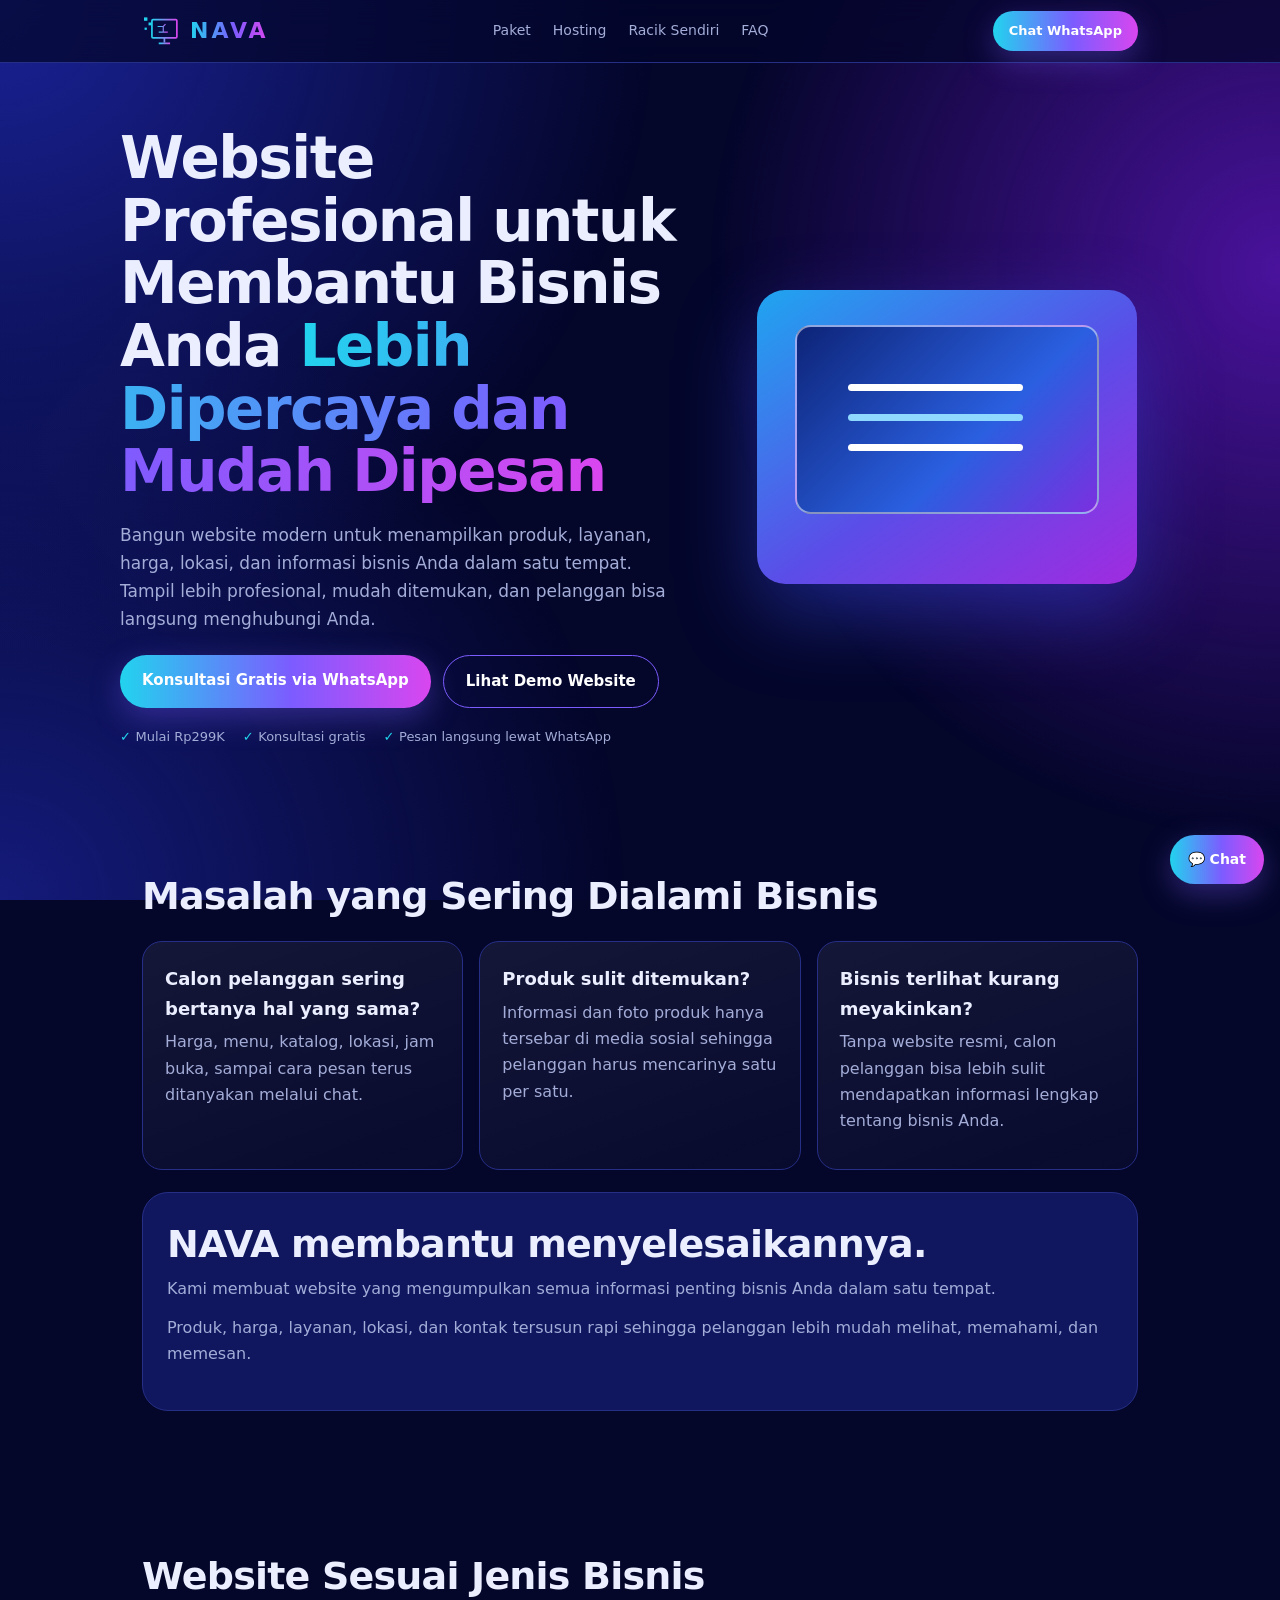
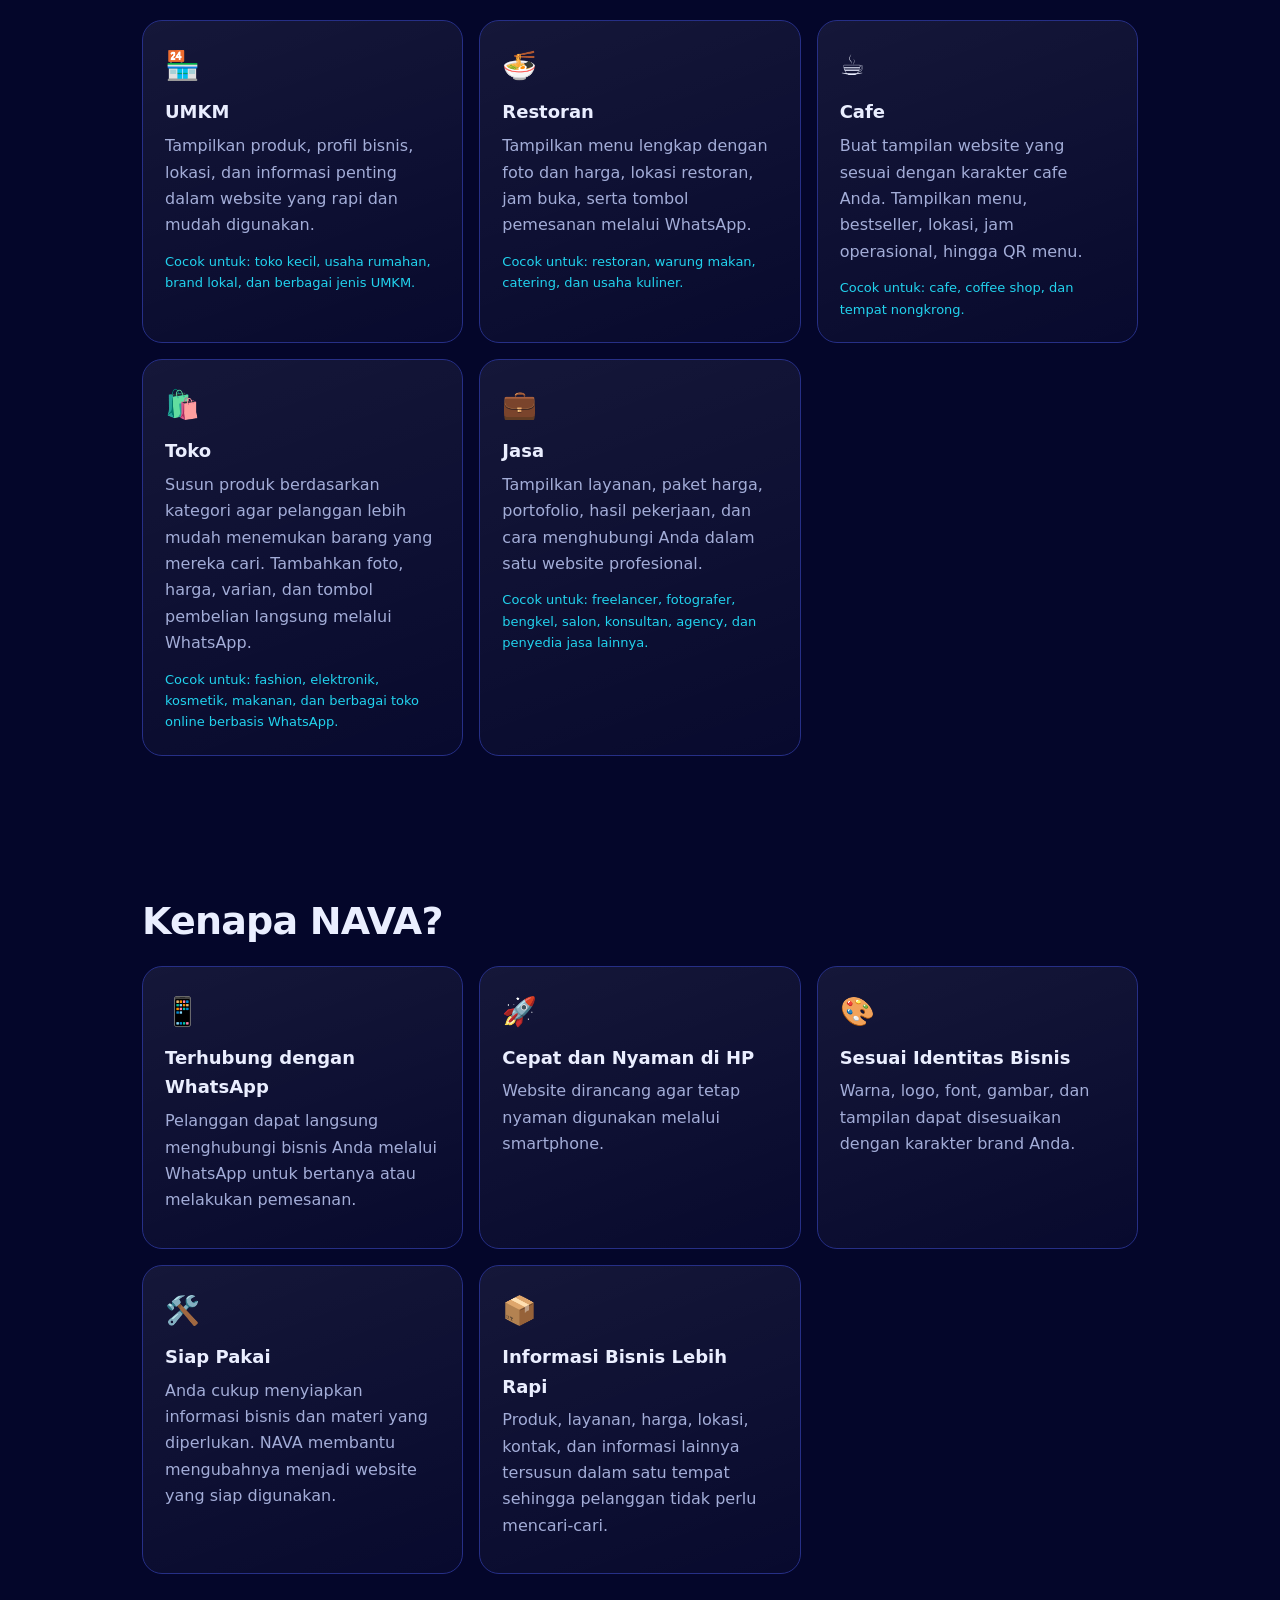
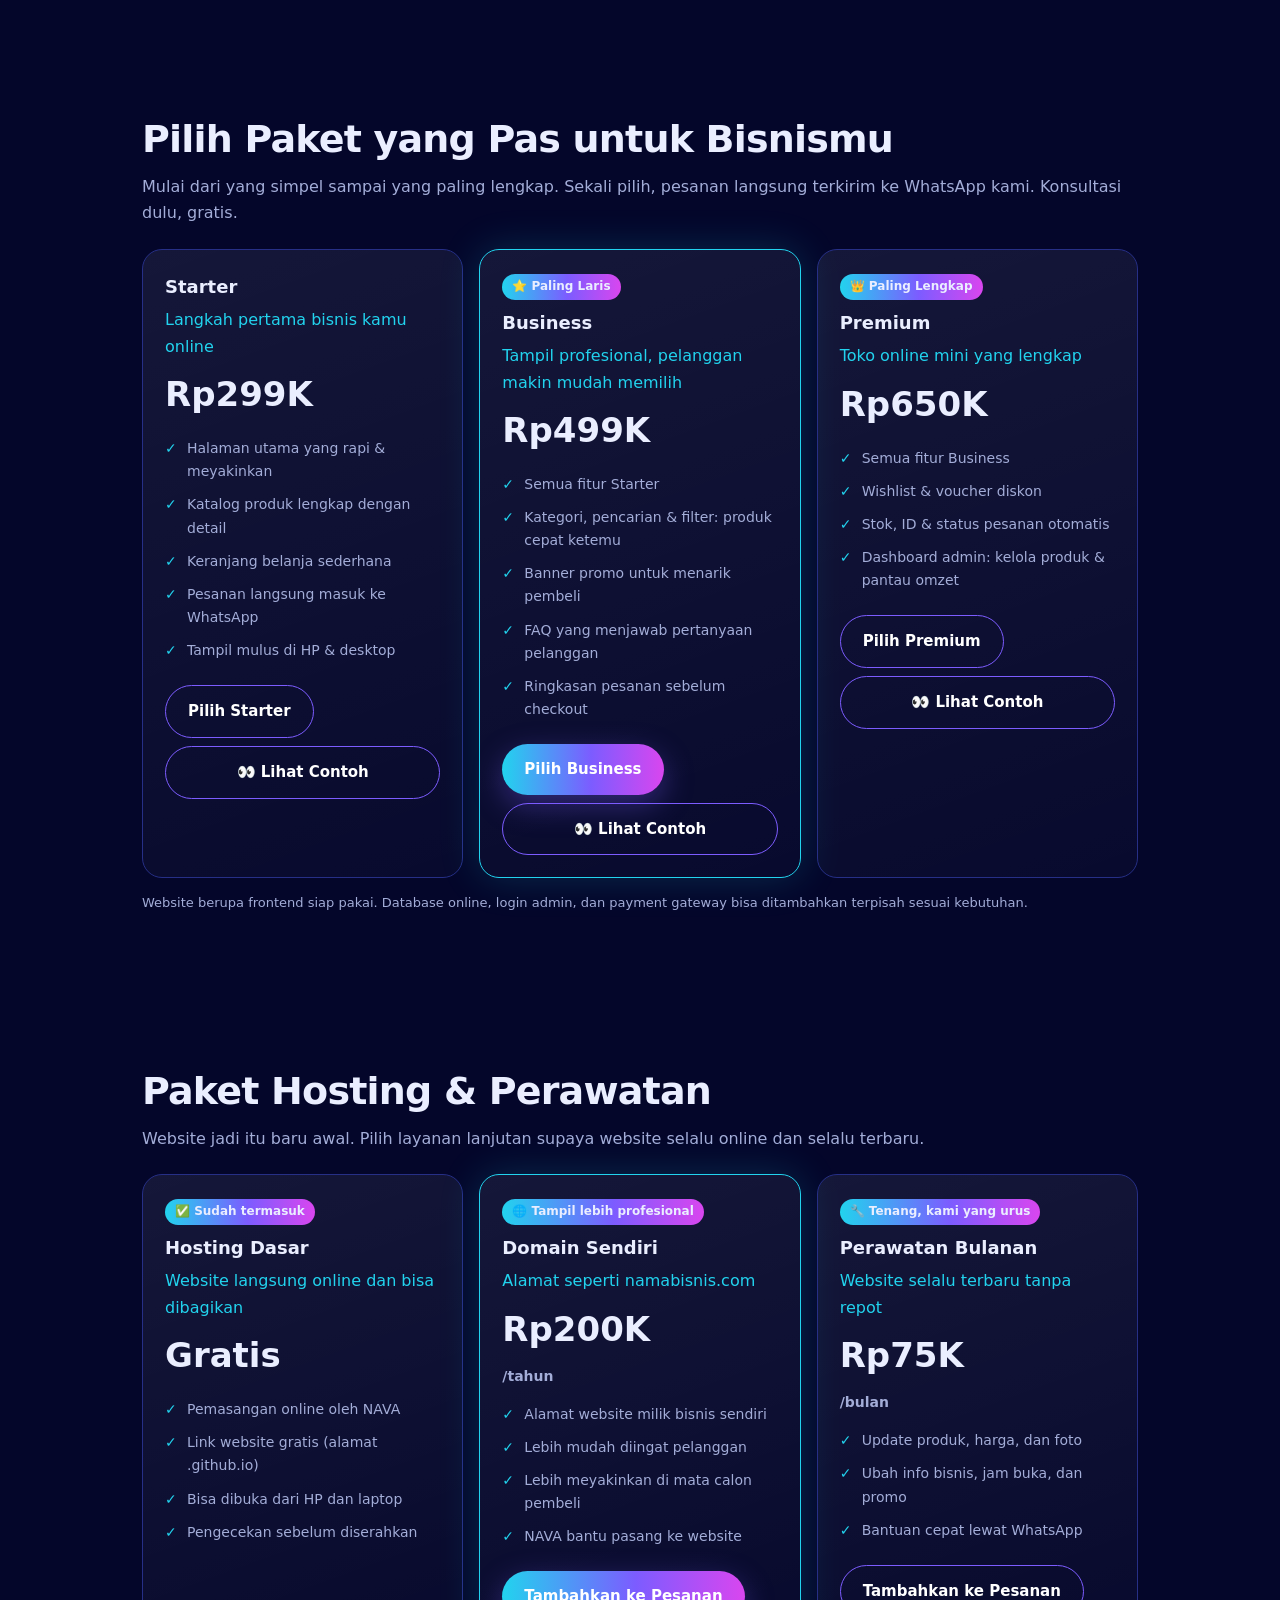
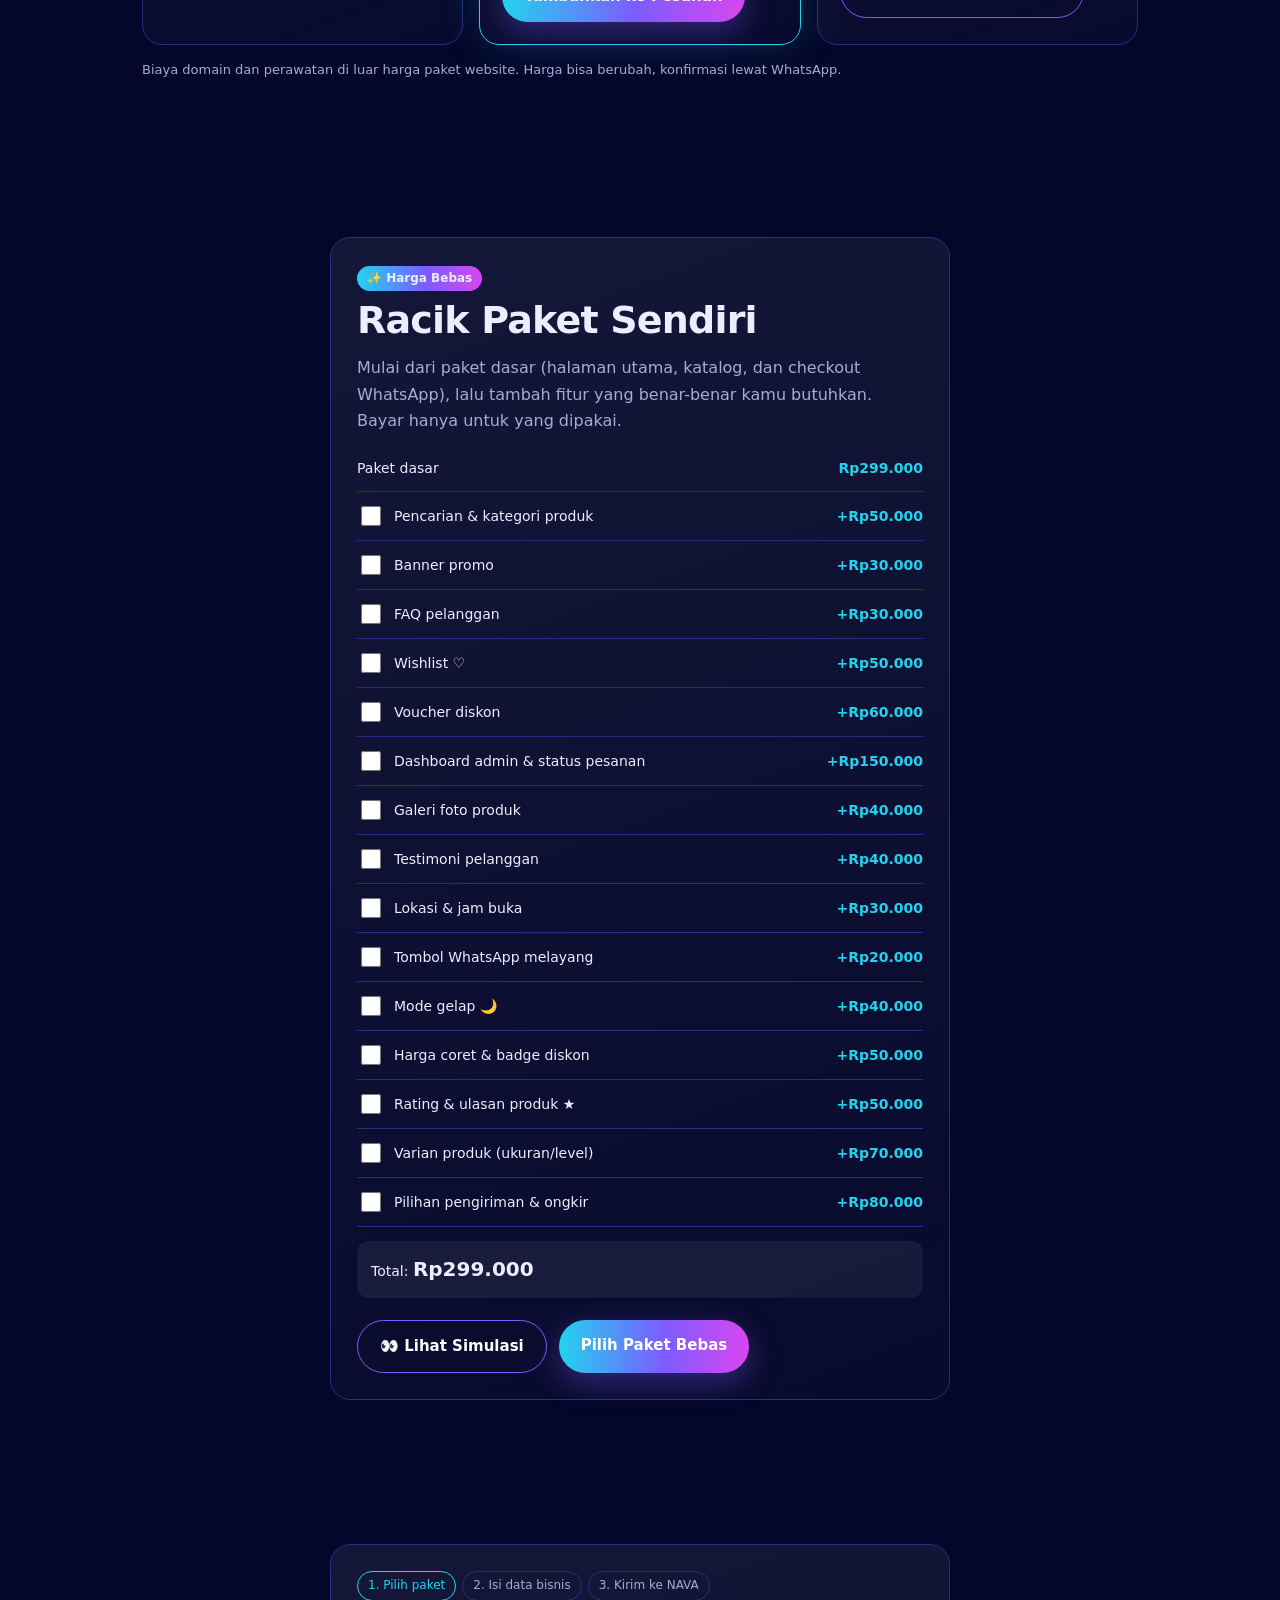
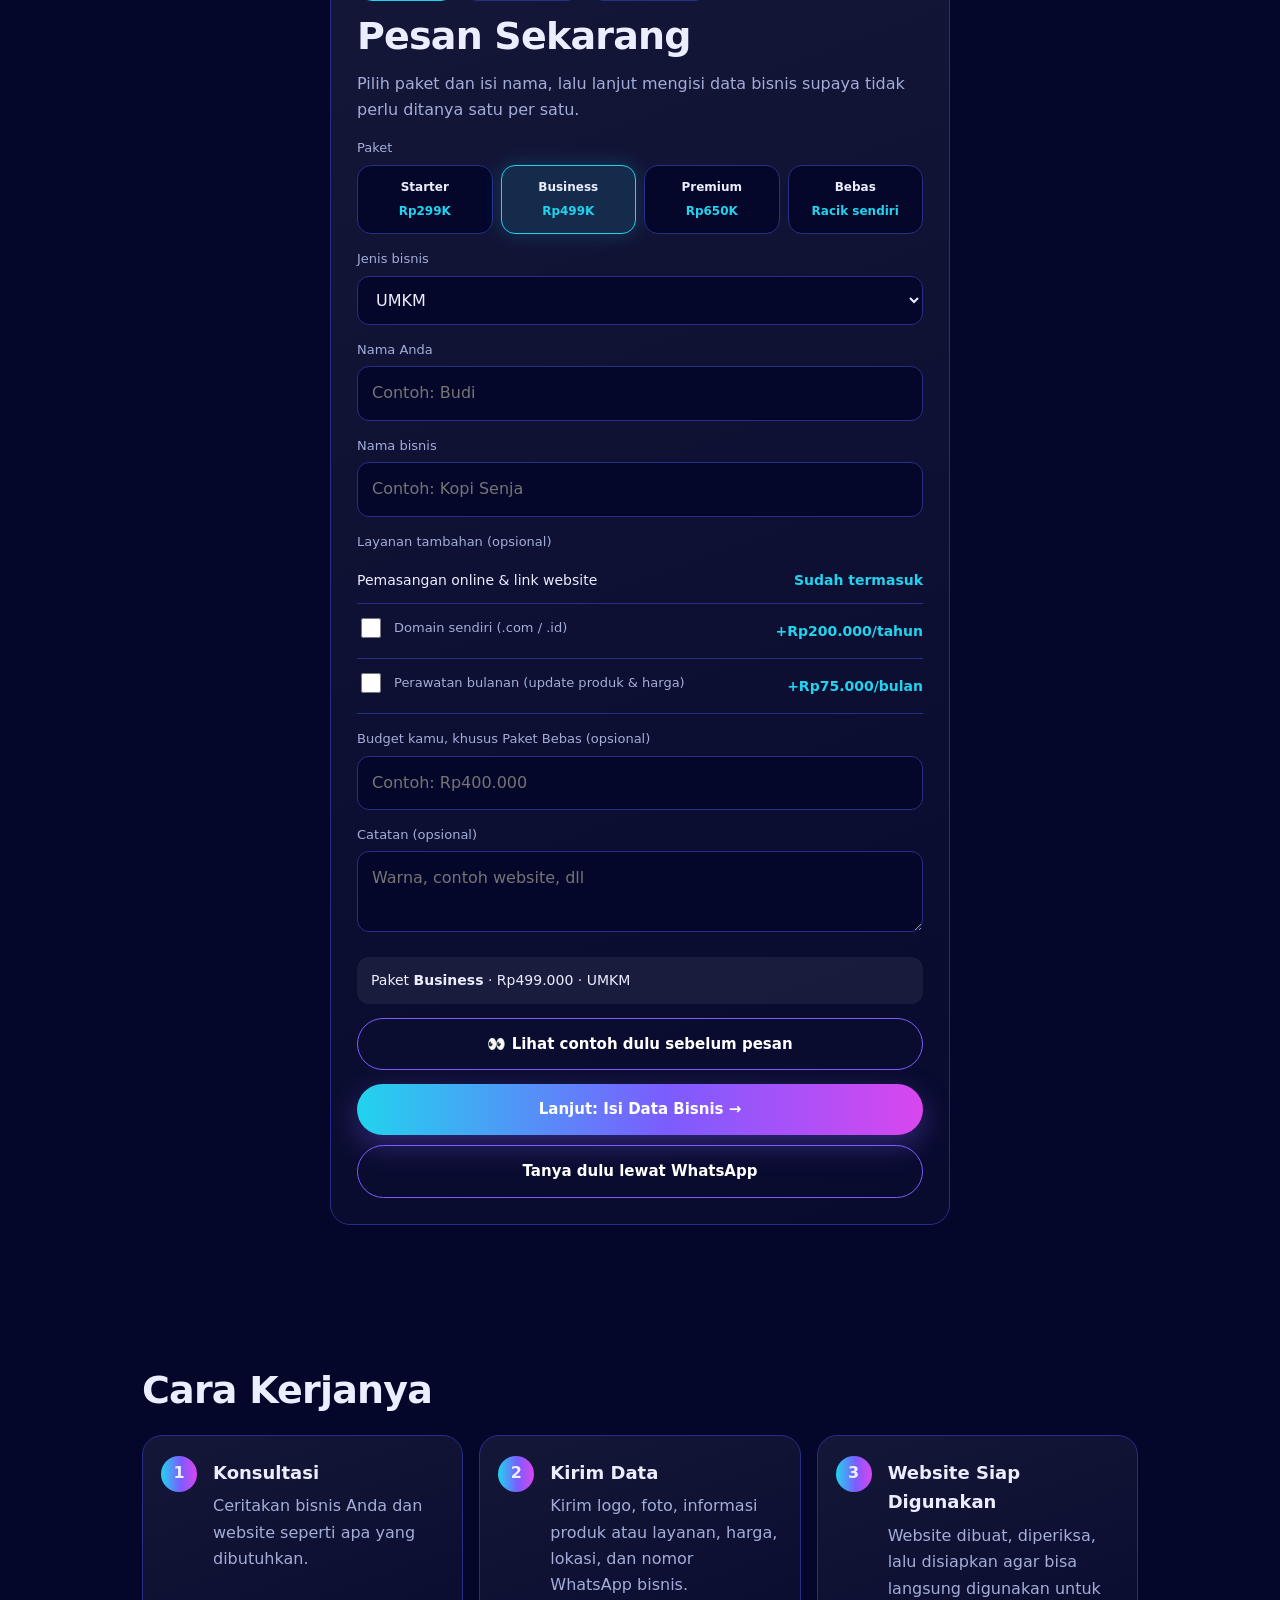
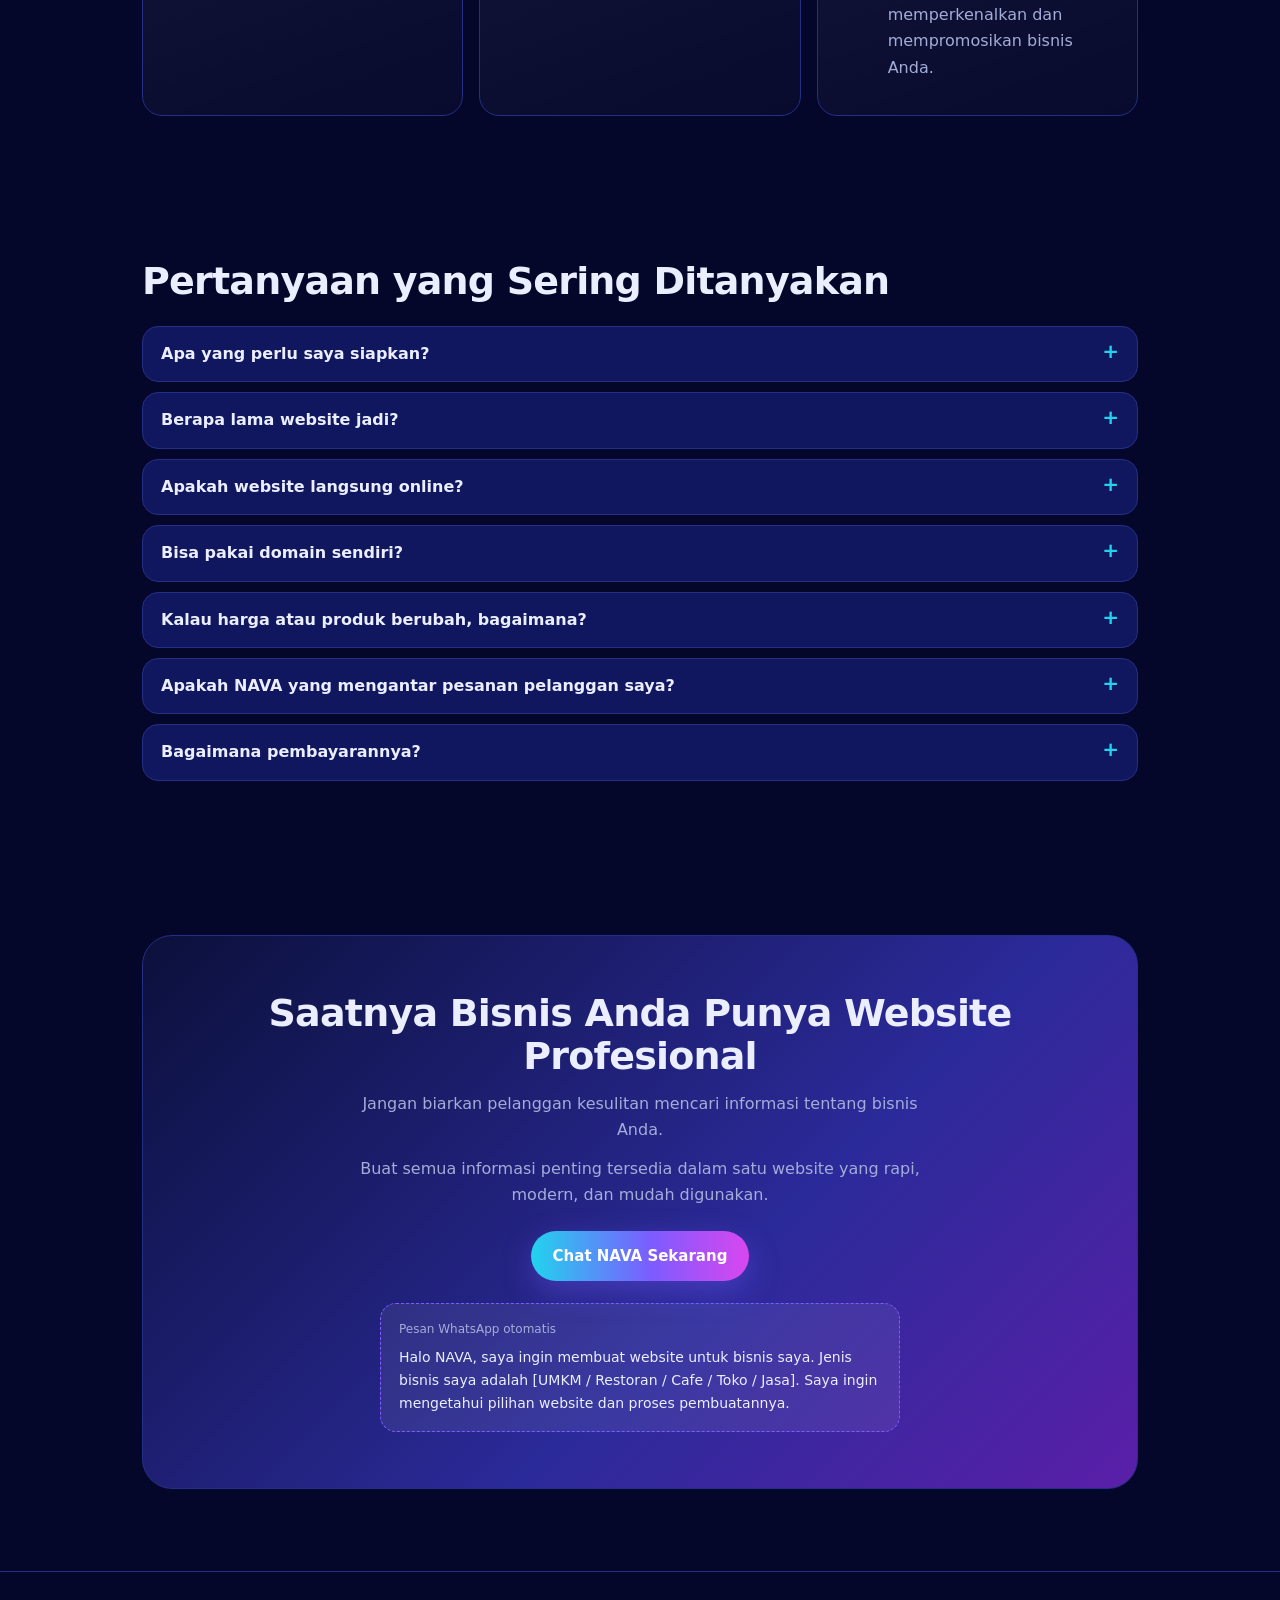
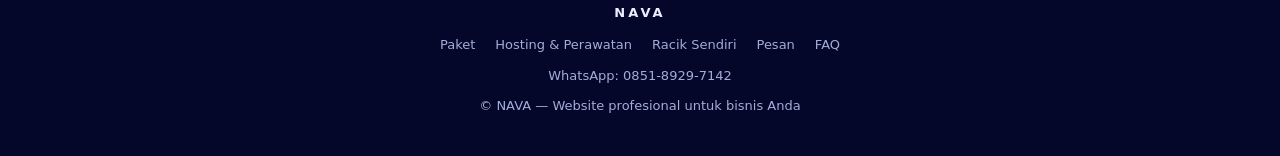
==== commit b72e8dca: "Add files via upload" ====
--- a/index.html
+++ b/index.html
@@ -1,85 +1,283 @@
-<!doctype html><html lang="id"><head><meta charset="utf-8"><meta name="viewport" content="width=device-width,initial-scale=1,viewport-fit=cover"><title>Rating Pelanggan NAVA</title>
+<!doctype html>
+<html lang="id"><head><meta charset="utf-8">
+<meta name="viewport" content="width=device-width,initial-scale=1,viewport-fit=cover">
+<title>NAVA — Website Profesional untuk Bisnis Anda</title>
 <style>
-:root{--ac:#2563eb;--bg:#f5f6fb;--cd:#fff;--tx:#111827;--mu:#6b7280;--ln:#e5e7eb;--tr:#e5e7eb;box-sizing:border-box;padding-top:env(safe-area-inset-top,0px);padding-bottom:env(safe-area-inset-bottom,0px)}
-@media(prefers-color-scheme:dark){:root:not([data-theme="light"]){--bg:#0f1226;--cd:#1a1f45;--tx:#e5e7ff;--mu:#9aa3d8;--ln:#2a2f5e;--tr:#2a2f5e}}
-:root[data-theme="dark"]{--bg:#0f1226;--cd:#1a1f45;--tx:#e5e7ff;--mu:#9aa3d8;--ln:#2a2f5e;--tr:#2a2f5e}
-html,body{margin:0}*{box-sizing:border-box}
-body{font:14px system-ui,sans-serif;background:var(--bg);color:var(--tx);max-width:480px;margin:auto;padding-bottom:40px}
-.hero{padding:24px 16px;color:#fff;background:var(--ac)}.hero h2{margin:0 0 4px}.hero p{margin:0;opacity:.9}
-.pad{padding:14px}h3{margin:0 0 10px;font-size:18px}h4{margin:0 0 8px}.note{font-size:12px;color:var(--mu);margin:0 0 8px}.mu{color:var(--mu)}
-.mode{margin:12px 14px 0;padding:10px 12px;border-radius:12px;background:var(--cd);border:1px dashed var(--ac);font-size:12px;color:var(--mu)}
-.rsm{display:flex;gap:20px;align-items:center;margin:10px 0 14px}.bg{text-align:center;min-width:92px}.big{font-size:52px;font-weight:500;line-height:1}
-.sr{display:inline-flex;gap:1px}.sr em{font-style:normal;font-size:14px;color:#d1d5db}.sr em.f{color:var(--ac)}
-.cnt{font-size:12px;color:var(--mu);margin-top:4px}.bars{flex:1}.br{display:flex;gap:8px;align-items:center;font-size:12px;margin:5px 0}.br span{width:10px}
-.br i{flex:1;height:10px;border-radius:6px;background:var(--tr);overflow:hidden;display:block}.br u{display:block;height:100%;border-radius:6px;background:var(--ac)}
-.chips{display:flex;gap:6px;overflow:auto;padding-bottom:4px}.chips button{border:1px solid var(--ln);background:var(--cd);color:var(--tx);border-radius:999px;padding:6px 12px;white-space:nowrap;font:inherit;cursor:pointer}.chips button.on{background:var(--ac);border-color:var(--ac);color:#fff}
-.rv2{display:flex;gap:12px;padding:14px 0;border-bottom:1px solid var(--ln)}.av{flex:none;width:38px;height:38px;border-radius:50%;color:#fff;display:grid;place-items:center;font-weight:700}
-.rb{flex:1;min-width:0}.rb>b{display:block}.rm{display:flex;align-items:center;gap:8px;margin:2px 0 4px}.rm small{color:var(--mu);font-size:12px}.rb p{margin:0;word-break:break-word}
-.hp{display:flex;align-items:center;gap:8px;margin-top:8px;font-size:12px;color:var(--mu)}.hp button{border:1px solid var(--ln);background:none;border-radius:999px;padding:5px 14px;font:inherit;font-size:12px;color:inherit;cursor:pointer}.hp button.on{background:var(--ac);border-color:var(--ac);color:#fff}
-.rf{margin-top:16px;padding:14px;border-radius:14px;background:var(--cd)}
-.stars{display:flex;justify-content:center;gap:6px;margin-bottom:10px}.stars button{font-size:32px;border:0;background:none;padding:0 4px;color:#d1d5db;cursor:pointer}.stars button.on{color:var(--ac)}
-input[type=text]{width:100%;padding:10px;border:1px solid var(--ln);border-radius:10px;font:inherit;background:var(--bg);color:var(--tx);margin-bottom:8px}
-.hpot{position:absolute;left:-9999px;height:0;overflow:hidden}
-.human{display:flex;align-items:center;gap:10px;padding:10px 12px;border:1px solid var(--ln);border-radius:10px;margin-bottom:10px;cursor:pointer}.human input{width:20px;height:20px;accent-color:var(--ac)}
-.go{width:100%;border:0;background:var(--ac);color:#fff;border-radius:10px;padding:11px;font:inherit;font-weight:700;cursor:pointer}.go:disabled{opacity:.5}
-.adm{margin:0 14px;padding:12px;border-radius:14px;background:var(--cd);border:1px solid var(--ln)}.adm .row{display:flex;justify-content:space-between;align-items:center;gap:8px;padding:8px 0;border-top:1px solid var(--ln);font-size:13px}.adm button{border:0;border-radius:8px;padding:6px 10px;background:var(--ac);color:#fff;font:inherit;cursor:pointer}
-.rs{margin:14px;border:1px solid var(--ln);background:none;color:var(--mu);border-radius:10px;padding:8px 12px;font:inherit;font-size:12px;cursor:pointer}
-#ts{position:fixed;left:12px;right:12px;top:calc(12px + env(safe-area-inset-top,0px));background:#111827;color:#fff;padding:10px 14px;border-radius:12px;font-size:13px;opacity:0;transition:.25s;pointer-events:none;z-index:9;text-align:center}#ts.s{opacity:1}
+:root{--bg:#04062a;--bg2:#0d1256;--card:#10175f;--ln:#262f86;--tx:#eaeeff;--mu:#a3add8;--cy:#22d3ee;--vi:#7c5cff;--mg:#d946ef;--g:linear-gradient(90deg,#22d3ee,#7c5cff 55%,#d946ef)}
+@media(prefers-color-scheme:light){:root{}}
+*{box-sizing:border-box}html{scroll-behavior:smooth}
+body{margin:0;background:var(--bg);color:var(--tx);font-family:Inter,system-ui,-apple-system,"Segoe UI",Roboto,sans-serif;line-height:1.65;padding-top:env(safe-area-inset-top,0px);padding-bottom:env(safe-area-inset-bottom,0px);overflow-x:hidden}
+body:before{content:"";position:fixed;inset:0;z-index:-1;background:radial-gradient(circle at 0 0,#1a2296 0,transparent 42%),radial-gradient(circle at 100% 30%,#4a129c 0,transparent 40%),radial-gradient(circle at 0 100%,#141b7a 0,transparent 40%)}
+a{text-decoration:none;color:inherit}
+.wrap{max-width:1040px;margin:auto;padding:0 22px}
+nav{position:sticky;top:0;z-index:20;backdrop-filter:blur(14px);background:rgba(4,6,42,.72);border-bottom:1px solid var(--ln)}
+nav .wrap{display:flex;align-items:center;justify-content:space-between;height:62px}
+.logo{display:flex;align-items:center;gap:10px;font-weight:900;font-size:22px;letter-spacing:3px}
+.logo b{background:var(--g);-webkit-background-clip:text;background-clip:text;color:transparent}
+.logo svg{width:38px;height:34px}
+.btn{display:inline-block;padding:13px 22px;border-radius:999px;font-weight:800;font-size:15px;background:var(--g);color:#fff;box-shadow:0 10px 30px rgba(124,92,255,.35);transition:transform .15s}
+.btn:active{transform:scale(.97)}
+.btn.o{background:transparent;border:1px solid var(--vi);box-shadow:none}
+nav .btn{padding:9px 16px;font-size:13px}
+section{padding:72px 0}
+h1{font-size:clamp(32px,6.4vw,58px);line-height:1.08;letter-spacing:-1.5px;margin:0 0 18px}
+h2{font-size:clamp(26px,4.4vw,38px);line-height:1.15;letter-spacing:-.8px;margin:0 0 12px}
+h3{margin:0 0 6px;font-size:18px}
+p{margin:0 0 12px;color:var(--mu)}
+.hero{padding:64px 0 56px;display:grid;gap:36px;align-items:center}
+.hero .grad{background:var(--g);-webkit-background-clip:text;background-clip:text;color:transparent}
+.hero p{font-size:17px;max-width:560px}
+.acts{display:flex;flex-wrap:wrap;gap:12px;margin-top:22px}
+.art{justify-self:center;width:min(100%,380px);aspect-ratio:4/3.1;border-radius:28px;background:linear-gradient(145deg,#1fa5f0,#5b4de8 55%,#a02be0);box-shadow:0 30px 80px rgba(60,80,255,.4);position:relative}
+.art:before{content:"";position:absolute;inset:12% 10% 24%;border-radius:16px;border:2px solid rgba(255,255,255,.5);background:linear-gradient(135deg,#0d2478,#2a5fe0 60%,#7a30e0)}
+.art:after{content:"";position:absolute;left:24%;top:32%;width:46%;height:7px;border-radius:5px;background:#fff;box-shadow:0 30px #8fd8ff,0 60px #fff}
+.grid{display:grid;gap:16px}
+.card{background:linear-gradient(160deg,rgba(255,255,255,.07),rgba(255,255,255,.02));border:1px solid var(--ln);border-radius:20px;padding:22px}
+.card small{display:block;color:var(--cy);font-size:13px;margin-top:8px}
+.ico{font-size:28px;margin-bottom:8px}
+.solve{background:var(--card);border:1px solid var(--ln);border-radius:26px;padding:30px 24px;margin-top:22px}
+.solve h2{margin-bottom:10px}
+.steps .card{position:relative;padding-left:70px}
+.steps .n{position:absolute;left:18px;top:20px;width:36px;height:36px;border-radius:50%;background:var(--g);display:grid;place-items:center;font-weight:900}
+.price{font-size:34px;font-weight:900;margin:6px 0 8px}
+.card.hot{border-color:var(--cy);box-shadow:0 0 40px rgba(34,211,238,.18)}
+.tag{display:inline-block;background:var(--g);border-radius:999px;font-size:12px;font-weight:800;padding:3px 10px;margin-bottom:8px}
+.cta{text-align:center;border-radius:30px;padding:56px 22px;background:linear-gradient(135deg,#0b103b,#2b2a9a 60%,#5a1fa8);border:1px solid var(--ln)}
+.cta p{max-width:560px;margin:0 auto 12px}
+.msg{max-width:520px;margin:22px auto 0;text-align:left;background:rgba(255,255,255,.07);border:1px dashed var(--vi);border-radius:16px;padding:16px 18px;font-size:14px;color:var(--tx)}
+.msg span{display:block;color:var(--mu);font-size:12px;margin-bottom:6px}
+footer{text-align:center;padding:30px 22px 40px;color:var(--mu);font-size:13px}
+.wa{position:fixed;right:16px;bottom:calc(16px + env(safe-area-inset-bottom,0px));z-index:30;padding:13px 18px;font-size:14px}
+@media(min-width:760px){.hero{grid-template-columns:1.15fr .85fr}.g2{grid-template-columns:repeat(2,1fr)}.g3{grid-template-columns:repeat(3,1fr)}}
+@media(min-width:760px){.g5{grid-template-columns:repeat(3,1fr)}}
+:focus-visible{outline:2px solid var(--cy);outline-offset:3px}
+@media(prefers-reduced-motion:reduce){*{transition:none!important;scroll-behavior:auto!important}}
+.ft{list-style:none;padding:0;margin:10px 0 18px;color:var(--mu);font-size:14px}.ft li{padding:5px 0 5px 22px;position:relative}.ft li:before{content:"✓";position:absolute;left:0;color:var(--cy);font-weight:900}
+.fld{margin-top:14px}.fld label{display:block;font-size:13px;color:var(--mu);margin-bottom:6px}
+.fld input,.fld select,.fld textarea{width:100%;padding:13px 14px;border-radius:12px;border:1px solid var(--ln);background:var(--bg);color:var(--tx);font:inherit}
+.opts{display:grid;grid-template-columns:repeat(3,1fr);gap:8px}.opts button{padding:12px 6px;border-radius:14px;border:1px solid var(--ln);background:var(--bg);color:var(--tx);font:inherit;font-weight:800;cursor:pointer}.opts button small{color:var(--cy)}.opts button.on{border-color:var(--cy);background:rgba(34,211,238,.12);box-shadow:0 0 20px rgba(34,211,238,.2)}
+.sum{margin-top:16px;padding:12px 14px;border-radius:12px;background:rgba(255,255,255,.06);font-size:14px}
+#dm{position:fixed;inset:0;z-index:60;background:rgba(2,4,20,.92);display:none;flex-direction:column;align-items:center;padding:12px 12px calc(12px + env(safe-area-inset-bottom,0px));overflow:auto}#dm.on{display:flex}
+.dh{display:flex;gap:8px;flex-wrap:wrap;align-items:center;justify-content:center;width:100%;max-width:420px}.dh button,.dh select{border:1px solid var(--ln);background:var(--card);color:var(--tx);border-radius:999px;padding:8px 13px;font:inherit;font-size:13px;font-weight:700;cursor:pointer}.dh button.on{background:var(--g);border:0}
+.ph{width:min(100%,360px);height:min(64vh,600px);margin:12px 0 8px;border-radius:30px;border:6px solid #1c2380;background:#fff;overflow:hidden;box-shadow:0 0 50px rgba(124,92,255,.4)}.ph iframe{width:100%;height:100%;border:0}
+#dn{max-width:420px;text-align:center;font-size:13px;color:var(--mu);margin:0 0 10px}.dx{position:absolute;top:10px;right:12px;background:none;border:0;color:#fff;font-size:26px;cursor:pointer}
+.opts{grid-template-columns:repeat(4,1fr)!important}.opts button{font-size:12px}.fr{display:flex;justify-content:space-between;align-items:center;gap:10px;padding:11px 0;border-bottom:1px solid var(--ln);font-size:14px}.fr label{display:flex;gap:10px;align-items:center;flex:1;cursor:pointer}.fr input{width:20px;height:20px;accent-color:#7c5cff}.fr b{color:var(--cy)}nav .links{display:none;gap:22px;font-size:14px;color:var(--mu)}nav .links a:hover{color:#fff}
+@media(min-width:900px){nav .links{display:flex}}
+@media(max-width:759px){section{padding:52px 0}.hero{padding:40px 0 36px}}
+.trust{display:flex;flex-wrap:wrap;gap:8px 18px;margin-top:18px;font-size:13px;color:var(--mu)}.trust span:before{content:"✓ ";color:var(--cy);font-weight:900}
+.faqs details{background:var(--card);border:1px solid var(--ln);border-radius:16px;padding:14px 18px;margin-bottom:10px}.faqs summary{cursor:pointer;font-weight:700;list-style:none;display:flex;justify-content:space-between;gap:12px}.faqs summary::after{content:"+";color:var(--cy);font-size:20px;line-height:1}.faqs details[open] summary::after{content:"−"}.faqs summary::-webkit-details-marker{display:none}.faqs details p{margin:10px 0 0}
+.rv{opacity:0;transform:translateY(14px);transition:opacity .5s,transform .5s}.rv.in{opacity:1;transform:none}
+footer{border-top:1px solid var(--ln);margin-top:10px}footer .fl{display:flex;justify-content:center;flex-wrap:wrap;gap:8px 20px;margin:10px 0}footer a:hover{color:#fff}
+#tst{position:fixed;left:50%;bottom:90px;transform:translateX(-50%);background:var(--g);padding:10px 18px;border-radius:999px;font-weight:700;font-size:13px;opacity:0;transition:.25s;pointer-events:none;z-index:80;max-width:90vw;text-align:center}#tst.s{opacity:1}
+.fld input.bad{border-color:#fb7185}
+@media(prefers-reduced-motion:reduce){.rv{opacity:1;transform:none}}
+.fld input[type=color]{height:44px;padding:3px}.fld small{display:block;color:var(--mu);font-size:12px;margin-top:4px}
+.stp{display:flex;gap:6px;margin:0 0 14px;font-size:12px;color:var(--mu);flex-wrap:wrap}.stp span{padding:4px 10px;border:1px solid var(--ln);border-radius:999px}.stp .on{border-color:var(--cy);color:var(--cy)}
 </style></head><body>
-<div class="hero"><h2>Kopi Senja</h2><p>Pesan mudah, langsung lewat WhatsApp</p></div>
-<div class="mode" id="mode"></div>
-<div id="rt"></div>
-<div id="ad"></div>
-<button class="rs" id="rst" hidden>Hapus semua data demo</button>
-<div id="ts" role="status"></div>
+<nav><div class="wrap"><a class="logo" href="#top"><svg viewBox="0 0 64 60"><defs><linearGradient id="l" x1="0" x2="1"><stop offset="0" stop-color="#22d3ee"/><stop offset="1" stop-color="#d946ef"/></linearGradient></defs><g fill="none" stroke="url(#l)" stroke-width="3"><rect x="16" y="10" width="44" height="32" rx="2"/><path d="M38 42v8M28 52h20"/><path d="M26 22h10l4-4M28 32h16M36 22v10" stroke-width="2"/></g><g fill="#22d3ee"><rect x="2" y="6" width="6" height="6"/><rect x="10" y="15" width="5" height="5"/><rect x="3" y="24" width="4" height="4"/></g></svg><b>NAVA</b></a>
+<div class="links"><a href="#paket">Paket</a><a href="#hosting">Hosting</a><a href="#bebas">Racik Sendiri</a><a href="#faq">FAQ</a></div>
+<a class="btn wal" href="#">Chat WhatsApp</a></div></nav>
+
+<main id="top">
+<div class="wrap hero">
+<div><h1>Website Profesional untuk Membantu Bisnis Anda <span class="grad">Lebih Dipercaya dan Mudah Dipesan</span></h1>
+<p>Bangun website modern untuk menampilkan produk, layanan, harga, lokasi, dan informasi bisnis Anda dalam satu tempat. Tampil lebih profesional, mudah ditemukan, dan pelanggan bisa langsung menghubungi Anda.</p>
+<div class="acts"><a class="btn wal" href="#">Konsultasi Gratis via WhatsApp</a><a class="btn o" href="#demo">Lihat Demo Website</a></div><div class="trust"><span>Mulai Rp299K</span><span>Konsultasi gratis</span><span>Pesan langsung lewat WhatsApp</span></div></div>
+<div class="art" role="img" aria-label="Ilustrasi website NAVA"></div>
+</div>
+
+<section><div class="wrap"><h2>Masalah yang Sering Dialami Bisnis</h2>
+<div class="grid g3" style="margin-top:22px">
+<div class="card"><h3>Calon pelanggan sering bertanya hal yang sama?</h3><p>Harga, menu, katalog, lokasi, jam buka, sampai cara pesan terus ditanyakan melalui chat.</p></div>
+<div class="card"><h3>Produk sulit ditemukan?</h3><p>Informasi dan foto produk hanya tersebar di media sosial sehingga pelanggan harus mencarinya satu per satu.</p></div>
+<div class="card"><h3>Bisnis terlihat kurang meyakinkan?</h3><p>Tanpa website resmi, calon pelanggan bisa lebih sulit mendapatkan informasi lengkap tentang bisnis Anda.</p></div></div>
+<div class="solve"><h2>NAVA membantu menyelesaikannya.</h2><p>Kami membuat website yang mengumpulkan semua informasi penting bisnis Anda dalam satu tempat.</p><p>Produk, harga, layanan, lokasi, dan kontak tersusun rapi sehingga pelanggan lebih mudah melihat, memahami, dan memesan.</p></div></div></section>
+
+<section id="demo"><div class="wrap"><h2>Website Sesuai Jenis Bisnis</h2>
+<div class="grid g3" style="margin-top:22px">
+<div class="card"><div class="ico">🏪</div><h3>UMKM</h3><p>Tampilkan produk, profil bisnis, lokasi, dan informasi penting dalam website yang rapi dan mudah digunakan.</p><small>Cocok untuk: toko kecil, usaha rumahan, brand lokal, dan berbagai jenis UMKM.</small></div>
+<div class="card"><div class="ico">🍜</div><h3>Restoran</h3><p>Tampilkan menu lengkap dengan foto dan harga, lokasi restoran, jam buka, serta tombol pemesanan melalui WhatsApp.</p><small>Cocok untuk: restoran, warung makan, catering, dan usaha kuliner.</small></div>
+<div class="card"><div class="ico">☕</div><h3>Cafe</h3><p>Buat tampilan website yang sesuai dengan karakter cafe Anda. Tampilkan menu, bestseller, lokasi, jam operasional, hingga QR menu.</p><small>Cocok untuk: cafe, coffee shop, dan tempat nongkrong.</small></div>
+<div class="card"><div class="ico">🛍️</div><h3>Toko</h3><p>Susun produk berdasarkan kategori agar pelanggan lebih mudah menemukan barang yang mereka cari. Tambahkan foto, harga, varian, dan tombol pembelian langsung melalui WhatsApp.</p><small>Cocok untuk: fashion, elektronik, kosmetik, makanan, dan berbagai toko online berbasis WhatsApp.</small></div>
+<div class="card"><div class="ico">💼</div><h3>Jasa</h3><p>Tampilkan layanan, paket harga, portofolio, hasil pekerjaan, dan cara menghubungi Anda dalam satu website profesional.</p><small>Cocok untuk: freelancer, fotografer, bengkel, salon, konsultan, agency, dan penyedia jasa lainnya.</small></div>
+</div></div></section>
+
+<section><div class="wrap"><h2>Kenapa NAVA?</h2>
+<div class="grid g5" style="margin-top:22px">
+<div class="card"><div class="ico">📱</div><h3>Terhubung dengan WhatsApp</h3><p>Pelanggan dapat langsung menghubungi bisnis Anda melalui WhatsApp untuk bertanya atau melakukan pemesanan.</p></div>
+<div class="card"><div class="ico">🚀</div><h3>Cepat dan Nyaman di HP</h3><p>Website dirancang agar tetap nyaman digunakan melalui smartphone.</p></div>
+<div class="card"><div class="ico">🎨</div><h3>Sesuai Identitas Bisnis</h3><p>Warna, logo, font, gambar, dan tampilan dapat disesuaikan dengan karakter brand Anda.</p></div>
+<div class="card"><div class="ico">🛠️</div><h3>Siap Pakai</h3><p>Anda cukup menyiapkan informasi bisnis dan materi yang diperlukan. NAVA membantu mengubahnya menjadi website yang siap digunakan.</p></div>
+<div class="card"><div class="ico">📦</div><h3>Informasi Bisnis Lebih Rapi</h3><p>Produk, layanan, harga, lokasi, kontak, dan informasi lainnya tersusun dalam satu tempat sehingga pelanggan tidak perlu mencari-cari.</p></div>
+</div></div></section>
+
+<section id="paket"><div class="wrap"><h2>Pilih Paket yang Pas untuk Bisnismu</h2><p>Mulai dari yang simpel sampai yang paling lengkap. Sekali pilih, pesanan langsung terkirim ke WhatsApp kami. Konsultasi dulu, gratis.</p>
+<div class="grid g3" style="margin-top:22px">
+<div class="card"><h3>Starter</h3><p style="color:var(--cy);margin:0">Langkah pertama bisnis kamu online</p><div class="price">Rp299K</div><ul class="ft"><li>Halaman utama yang rapi &amp; meyakinkan</li><li>Katalog produk lengkap dengan detail</li><li>Keranjang belanja sederhana</li><li>Pesanan langsung masuk ke WhatsApp</li><li>Tampil mulus di HP &amp; desktop</li></ul><a class="btn o pick" data-p="Starter|299" href="#pesan">Pilih Starter</a></div>
+<div class="card hot"><span class="tag">⭐ Paling Laris</span><h3>Business</h3><p style="color:var(--cy);margin:0">Tampil profesional, pelanggan makin mudah memilih</p><div class="price">Rp499K</div><ul class="ft"><li>Semua fitur Starter</li><li>Kategori, pencarian &amp; filter: produk cepat ketemu</li><li>Banner promo untuk menarik pembeli</li><li>FAQ yang menjawab pertanyaan pelanggan</li><li>Ringkasan pesanan sebelum checkout</li></ul><a class="btn pick" data-p="Business|499" href="#pesan">Pilih Business</a></div>
+<div class="card"><span class="tag">👑 Paling Lengkap</span><h3>Premium</h3><p style="color:var(--cy);margin:0">Toko online mini yang lengkap</p><div class="price">Rp650K</div><ul class="ft"><li>Semua fitur Business</li><li>Wishlist &amp; voucher diskon</li><li>Stok, ID &amp; status pesanan otomatis</li><li>Dashboard admin: kelola produk &amp; pantau omzet</li></ul><a class="btn o pick" data-p="Premium|650" href="#pesan">Pilih Premium</a></div>
+</div><p style="font-size:13px;margin-top:14px">Website berupa frontend siap pakai. Database online, login admin, dan payment gateway bisa ditambahkan terpisah sesuai kebutuhan.</p></div></section>
+
+<section id="hosting"><div class="wrap"><h2>Paket Hosting &amp; Perawatan</h2><p>Website jadi itu baru awal. Pilih layanan lanjutan supaya website selalu online dan selalu terbaru.</p>
+<div class="grid g3" style="margin-top:22px">
+<div class="card"><span class="tag">✅ Sudah termasuk</span><h3>Hosting Dasar</h3><p style="color:var(--cy);margin:0">Website langsung online dan bisa dibagikan</p><div class="price">Gratis</div><ul class="ft"><li>Pemasangan online oleh NAVA</li><li>Link website gratis (alamat .github.io)</li><li>Bisa dibuka dari HP dan laptop</li><li>Pengecekan sebelum diserahkan</li></ul></div>
+<div class="card hot"><span class="tag">🌐 Tampil lebih profesional</span><h3>Domain Sendiri</h3><p style="color:var(--cy);margin:0">Alamat seperti namabisnis.com</p><div class="price">Rp200K<small style="font-size:14px;color:var(--mu)">/tahun</small></div><ul class="ft"><li>Alamat website milik bisnis sendiri</li><li>Lebih mudah diingat pelanggan</li><li>Lebih meyakinkan di mata calon pembeli</li><li>NAVA bantu pasang ke website</li></ul><a class="btn add" data-ad="0" href="#pesan">Tambahkan ke Pesanan</a></div>
+<div class="card"><span class="tag">🔧 Tenang, kami yang urus</span><h3>Perawatan Bulanan</h3><p style="color:var(--cy);margin:0">Website selalu terbaru tanpa repot</p><div class="price">Rp75K<small style="font-size:14px;color:var(--mu)">/bulan</small></div><ul class="ft"><li>Update produk, harga, dan foto</li><li>Ubah info bisnis, jam buka, dan promo</li><li>Bantuan cepat lewat WhatsApp</li></ul><a class="btn o add" data-ad="1" href="#pesan">Tambahkan ke Pesanan</a></div>
+</div><p style="font-size:13px;margin-top:14px">Biaya domain dan perawatan di luar harga paket website. Harga bisa berubah, konfirmasi lewat WhatsApp.</p></div></section>
+<section id="bebas"><div class="wrap"><div class="card" style="max-width:620px;margin:auto;padding:26px"><span class="tag">✨ Harga Bebas</span><h2>Racik Paket Sendiri</h2><p>Mulai dari paket dasar (halaman utama, katalog, dan checkout WhatsApp), lalu tambah fitur yang benar-benar kamu butuhkan. Bayar hanya untuk yang dipakai.</p><div class="fr"><span>Paket dasar</span><b id="bb"></b></div><div id="fl"></div><div class="sum" style="margin-top:14px">Total: <b id="bt" style="font-size:20px"></b></div><div class="acts"><a class="btn o" href="#" id="bsim">👀 Lihat Simulasi</a><a class="btn" href="#pesan" id="bpick">Pilih Paket Bebas</a></div></div></div></section>
+<section id="pesan"><div class="wrap"><div class="card" style="max-width:620px;margin:auto;padding:26px"><div class="stp"><span class="on">1. Pilih paket</span><span>2. Isi data bisnis</span><span>3. Kirim ke NAVA</span></div><h2>Pesan Sekarang</h2><p>Pilih paket dan isi nama, lalu lanjut mengisi data bisnis supaya tidak perlu ditanya satu per satu.</p>
+<div class="fld"><label>Paket</label><div class="opts" id="pk"><button type="button" data-p="Starter|299">Starter<br><small>Rp299K</small></button><button type="button" data-p="Business|499" class="on">Business<br><small>Rp499K</small></button><button type="button" data-p="Premium|650">Premium<br><small>Rp650K</small></button><button type="button" data-p="Bebas|0">Bebas<br><small>Racik sendiri</small></button></div></div>
+<div class="fld"><label>Jenis bisnis</label><select id="jb"><option>UMKM</option><option>Restoran</option><option>Cafe</option><option>Toko</option><option>Jasa</option></select></div>
+<div class="fld"><label>Nama Anda</label><input id="nm" placeholder="Contoh: Budi"></div>
+<div class="fld"><label>Nama bisnis</label><input id="bs" placeholder="Contoh: Kopi Senja"></div>
+<div class="fld"><label>Layanan tambahan (opsional)</label><div class="fr"><span>Pemasangan online &amp; link website</span><b>Sudah termasuk</b></div><div id="ad"></div></div>
+<div class="fld"><label>Budget kamu, khusus Paket Bebas (opsional)</label><input id="bd" placeholder="Contoh: Rp400.000"></div>
+<div class="fld"><label>Catatan (opsional)</label><textarea id="nt" rows="2" placeholder="Warna, contoh website, dll"></textarea></div>
+<div class="sum" id="sm"></div>
+<a class="btn" id="go" href="#data" style="display:block;text-align:center;margin-top:14px">Lanjut: Isi Data Bisnis →</a><a class="btn o" id="go2" href="#" style="display:block;text-align:center;margin-top:10px">Tanya dulu lewat WhatsApp</a></div></div></section>
+
+<section id="data" hidden><div class="wrap"><div class="card" style="max-width:620px;margin:auto;padding:26px"><div class="stp"><span>1. Pilih paket</span><span class="on">2. Isi data bisnis</span><span>3. Kirim ke NAVA</span></div><h2>Lengkapi Data Bisnis</h2><p>Isi sekali di sini, semuanya terkirim rapi ke WhatsApp NAVA. Isian yang belum ada boleh dikosongkan dan dikirim menyusul.</p><div class="sum" id="dpk"></div>
+<div class="fld"><label>Nama bisnis *</label><input id="d_nama" placeholder="Contoh: Kopi Senja"></div>
+<div class="fld"><label>Nomor WhatsApp bisnis *</label><input id="d_wa" inputmode="tel" placeholder="Contoh: 0812-3456-7890"><small>Nomor ini yang menerima pesanan dari pelanggan Anda.</small></div>
+<div class="fld"><label>Alamat</label><input id="d_alamat" placeholder="Jl. Contoh No. 1, Kota"></div>
+<div class="fld"><label>Jam buka</label><input id="d_jam" placeholder="Contoh: Setiap hari 09.00 - 21.00"></div>
+<div class="fld"><label>Instagram / media sosial (opsional)</label><input id="d_ig" placeholder="Contoh: @kopisenja"></div>
+<div class="fld"><label>Kalimat singkat di bagian atas website (opsional)</label><input id="d_tag" placeholder="Contoh: Kopi dan camilan, siap dipesan dari mana saja"></div>
+<div class="fld"><label>Warna favorit</label><input type="color" id="d_warna" value="#4f46e5"></div>
+<div class="fld"><label>Pengiriman ke rumah pelanggan</label><select id="d_antar"><option>Ambil di tempat saja</option><option>Bisa diantar</option></select></div>
+<div class="fld"><label>Biaya antar (Rp), jika bisa diantar</label><input id="d_ongkir" inputmode="numeric" placeholder="Contoh: 10000"></div>
+<div class="fld"><label>Kode voucher diskon (opsional)</label><div style="display:grid;grid-template-columns:2fr 1fr;gap:8px"><input id="d_vc" placeholder="Contoh: HEMAT10"><input id="d_vp" inputmode="numeric" placeholder="Diskon %"></div></div>
+<div class="fld"><label>Daftar produk / menu</label><textarea id="d_produk" rows="6" placeholder="Kopi Susu | 18000 | Kopi&#10;Roti Bakar | 15000 | Snack"></textarea><small>Satu baris satu produk. Format: Nama | Harga | Kategori. Kategori itu kelompok produk (Makanan, Minuman, dll), boleh dikosongkan.</small></div>
+<div class="fld"><label>Link foto dan logo (opsional)</label><input id="d_media" placeholder="Tempel link Google Drive atau Google Photos"><small>Foto dan logo tidak bisa diupload di sini. Tempel link Google Drive, atau kirim langsung di chat WhatsApp setelah data terkirim.</small></div>
+<div class="fld"><label>Catatan tambahan</label><textarea id="d_cat" rows="2" placeholder="Contoh: mau tampilan warna cokelat"></textarea></div>
+<a class="btn" id="dsend" href="#" style="display:block;text-align:center;margin-top:18px">Kirim Data ke WhatsApp NAVA</a>
+<p style="font-size:13px;margin-top:12px">WhatsApp akan terbuka dengan semua data sudah tertulis. Tekan <b>Kirim</b>, lalu kirim logo dan foto produk di chat yang sama. Isian Anda tersimpan di perangkat ini kalau halaman tertutup.</p></div></div></section>
+<section><div class="wrap"><h2>Cara Kerjanya</h2>
+<div class="grid g3 steps" style="margin-top:22px">
+<div class="card"><span class="n">1</span><h3>Konsultasi</h3><p>Ceritakan bisnis Anda dan website seperti apa yang dibutuhkan.</p></div>
+<div class="card"><span class="n">2</span><h3>Kirim Data</h3><p>Kirim logo, foto, informasi produk atau layanan, harga, lokasi, dan nomor WhatsApp bisnis.</p></div>
+<div class="card"><span class="n">3</span><h3>Website Siap Digunakan</h3><p>Website dibuat, diperiksa, lalu disiapkan agar bisa langsung digunakan untuk memperkenalkan dan mempromosikan bisnis Anda.</p></div>
+</div></div></section>
+
+<section id="faq"><div class="wrap"><h2>Pertanyaan yang Sering Ditanyakan</h2><div class="faqs" style="margin-top:22px">
+<details><summary>Apa yang perlu saya siapkan?</summary><p>Logo, foto produk atau layanan, daftar produk dan harga, alamat, jam buka, dan nomor WhatsApp bisnis Anda.</p></details>
+<details><summary>Berapa lama website jadi?</summary><p>Tergantung kelengkapan data dan paket yang dipilih. Estimasi waktunya kami konfirmasi lewat WhatsApp setelah konsultasi.</p></details>
+<details><summary>Apakah website langsung online?</summary><p>Ya. Website dipasang online dan Anda menerima link yang bisa langsung dibagikan ke pelanggan. Pemasangan online sudah termasuk.</p></details>
+<details><summary>Bisa pakai domain sendiri?</summary><p>Bisa. Domain sendiri seperti namabisnis.com tersedia sebagai layanan tambahan, dan kami bantu memasangnya.</p></details>
+<details><summary>Kalau harga atau produk berubah, bagaimana?</summary><p>Anda bisa memakai layanan Perawatan Bulanan, dan kami yang mengubah harga, produk, foto, atau promo di website Anda.</p></details>
+<details><summary>Apakah NAVA yang mengantar pesanan pelanggan saya?</summary><p>Tidak. NAVA membuat websitenya, dan pesanan pelanggan masuk ke WhatsApp Anda. Pengantaran barang diatur oleh pemilik bisnis, misalnya dengan kurir sendiri atau ojek online.</p></details>
+<details><summary>Bagaimana pembayarannya?</summary><p>Rincian dan cara pembayaran dikonfirmasi lewat WhatsApp sebelum pengerjaan dimulai.</p></details>
+</div></div></section>
+<section><div class="wrap"><div class="cta"><h2>Saatnya Bisnis Anda Punya Website Profesional</h2>
+<p>Jangan biarkan pelanggan kesulitan mencari informasi tentang bisnis Anda.</p>
+<p>Buat semua informasi penting tersedia dalam satu website yang rapi, modern, dan mudah digunakan.</p>
+<a class="btn wal" href="#" style="margin-top:10px">Chat NAVA Sekarang</a>
+<div class="msg"><span>Pesan WhatsApp otomatis</span>Halo NAVA, saya ingin membuat website untuk bisnis saya. Jenis bisnis saya adalah [UMKM / Restoran / Cafe / Toko / Jasa]. Saya ingin mengetahui pilihan website dan proses pembuatannya.</div></div></div></section>
+</main>
+<div id="dm" role="dialog" aria-label="Contoh website"><button class="dx" id="dxx" aria-label="Tutup">✕</button>
+<div class="dh"><button data-l="1">Starter</button><button data-l="2">Business</button><button data-l="3">Premium</button><button data-l="4">Bebas</button><select id="dbz" aria-label="Jenis bisnis"><option value="resto">Restoran</option><option value="cafe">Cafe</option><option value="toko">Toko</option></select></div>
+<div class="ph"><iframe id="df" title="Contoh website"></iframe></div><p id="dn"></p><a class="btn" id="dgo" href="#pesan">Pesan Paket Ini via WhatsApp</a></div>
+<footer><b style="letter-spacing:3px;color:var(--tx)">NAVA</b><div class="fl"><a href="#paket">Paket</a><a href="#hosting">Hosting &amp; Perawatan</a><a href="#bebas">Racik Sendiri</a><a href="#pesan">Pesan</a><a href="#faq">FAQ</a></div><div>WhatsApp: <a class="wal" href="#">0851-8929-7142</a></div><div style="margin-top:8px">© NAVA — Website profesional untuk bisnis Anda</div></footer><div id="tst" role="status"></div>
+<a class="btn wa wal" href="#" aria-label="Chat WhatsApp">💬 Chat</a>
 <script>
-// ===== ISI INI UNTUK MODE ASLI (kosongkan = mode demo) =====
-var CFG={store:"kopi-senja",url:"",anon:"",turnstile:""};
-// ===========================================================
-var DEMO=!CFG.url,K="tes_sb_"+CFG.store,R=[],rf=0,rs=0,rn="",rc="",hv={},human=false,tok="",busy=false,lastPost=0;
+var WA="6285189297142";
+var msg="Halo NAVA, saya ingin membuat website untuk bisnis saya.\nJenis bisnis saya adalah [UMKM / Restoran / Cafe / Toko / Jasa].\nSaya ingin mengetahui pilihan website dan proses pembuatannya.";
+document.querySelectorAll(".wal").forEach(function(a){a.href="https://wa.me/"+WA+"?text="+encodeURIComponent(msg);a.target="_blank";a.rel="noopener"});
+
+var P="Business|499";
+function sel(p){P=p;document.querySelectorAll("#pk button").forEach(function(b){b.classList.toggle("on",b.dataset.p===p);b.setAttribute("aria-pressed",b.dataset.p===p)});upd()}
+function tst(m){var t=document.getElementById("tst");t.textContent=m;t.classList.add("s");clearTimeout(t._t);t._t=setTimeout(function(){t.classList.remove("s")},2200)}
+function val(i){return document.getElementById(i).value.trim()}
+function PL(a){return a[0]=="Bebas"?rpi(bt())+"; fitur: dasar"+bz().map(function(f){return ", "+f[0]}).join("")+"; budget: "+(val("bd")||"-"):"Rp"+a[1]+"K"}
+function PS(a){return a[0]=="Bebas"?rpi(bt()):"Rp"+a[1]+".000"}
+var ADD=[["Domain sendiri (.com / .id)","Rp200.000/tahun"],["Perawatan bulanan (update produk & harga)","Rp75.000/bulan"]];
+document.getElementById("ad").innerHTML=ADD.map(function(x,i){return '<div class="fr"><label><input type="checkbox" id="ad'+i+'">'+x[0]+'</label><b>+'+x[1]+'</b></div>'}).join("");
+function ex(){return ADD.filter(function(x,i){return document.getElementById("ad"+i).checked})}
+function upd(){var a=P.split("|"),m="Halo NAVA, saya ingin memesan website *Paket "+a[0]+"* ("+PL(a)+").\nJenis bisnis: "+val("jb")+"\nNama: "+(val("nm")||"-")+"\nNama bisnis: "+(val("bs")||"-")+(val("nt")?"\nCatatan: "+val("nt"):"")+(ex().length?"\nLayanan tambahan: "+ex().map(function(x){return x[0]+" ("+x[1]+")"}).join(", "):"")+"\nMohon info langkah selanjutnya.";
+document.getElementById("sm").innerHTML="Paket <b>"+a[0]+"</b> · "+PS(a)+" · "+val("jb")+(ex().length?"<br>+ "+ex().map(function(x){return x[0]}).join(", "):"");
+var g=document.getElementById("go2");g.href="https://wa.me/"+WA+"?text="+encodeURIComponent(m);g.target="_blank";g.rel="noopener"}
+document.querySelectorAll("#pk button").forEach(function(b){b.onclick=function(){sel(b.dataset.p)}});
+document.querySelectorAll(".pick").forEach(function(a){a.addEventListener("click",function(){sel(a.dataset.p)})});
+["jb","nm","bs","nt"].forEach(function(i){document.getElementById(i).oninput=upd});ADD.forEach(function(x,i){document.getElementById("ad"+i).onchange=upd});upd();
+
+function inner(P,F,N){
+var cart={},fav={},ship=0,vr={},dk=0,disc=0,q="",cat="Semua",tab="shop",vv="";
 var $=function(s){return document.querySelector(s)};
-function es(s){return String(s).replace(/&/g,"&amp;").replace(/</g,"&lt;").replace(/>/g,"&gt;").replace(/"/g,"&quot;")}
-function toast(m){var t=$("#ts");t.textContent=m;t.classList.add("s");clearTimeout(t._t);t._t=setTimeout(function(){t.classList.remove("s")},2800)}
-function st(v){var o="";for(var k=1;k<=5;k++)o+='<em class="'+(k<=Math.round(v)?"f":"")+'">★</em>';return '<span class="sr">'+o+'</span>'}
-function hd(){return {apikey:CFG.anon,Authorization:"Bearer "+CFG.anon,"Content-Type":"application/json"}}
-function ld(){if(DEMO){try{R=JSON.parse(localStorage.getItem(K)||"[]")}catch(e){R=[]}return Promise.resolve()}
-return fetch(CFG.url+"/rest/v1/reviews?store=eq."+encodeURIComponent(CFG.store)+"&approved=eq.true&select=id,stars,name,comment,helpful,created_at&order=created_at.desc",{headers:hd()}).then(function(r){return r.json()}).then(function(d){R=Array.isArray(d)?d:[]}).catch(function(){toast("Gagal memuat ulasan")})}
-function sv(){if(DEMO)try{localStorage.setItem(K,JSON.stringify(R))}catch(e){}}
-function draw(){var A=R.filter(function(x){return x.ok}),n=A.length,c=[0,0,0,0,0,0],a=n?A.reduce(function(s,x){return s+x.stars},0)/n:0;A.forEach(function(x){c[x.stars]++});
-var L=A.filter(function(x){return !rf||x.stars==rf});
-$("#rt").innerHTML='<div class="pad"><h3>Rating dan ulasan</h3>'
-+(n?'<div class="rsm"><div class="bg"><div class="big">'+(Math.round(a*10)/10).toString().replace(".",",")+'</div>'+st(a)+'<div class="cnt">'+n+' ulasan</div></div><div class="bars">'+[5,4,3,2,1].map(function(k){return '<div class="br"><span>'+k+'</span><i><u style="width:'+Math.max(c[k]?4:0,Math.round(c[k]/n*100))+'%"></u></i></div>'}).join("")+'</div></div>':'<p class="mu">Belum ada ulasan. Jadilah yang pertama!</p>')
-+(n?'<div class="chips"><button data-rf="0" class="'+(rf?"":"on")+'">Semua</button>'+[5,4,3,2,1].map(function(k){return '<button data-rf="'+k+'" class="'+(rf==k?"on":"")+'">'+k+' ★ · '+c[k]+'</button>'}).join("")+'</div>':'')
-+L.map(function(x){var nm=x.name||"Pelanggan";return '<div class="rv2"><div class="av" style="background:hsl('+(nm.charCodeAt(0)*37%360)+',45%,40%)">'+es(nm.charAt(0).toUpperCase())+'</div><div class="rb"><b>'+es(nm)+'</b><div class="rm">'+st(x.stars)+'<small>'+new Date(x.created_at).toLocaleDateString("id-ID")+'</small></div>'+(x.comment?'<p>'+es(x.comment)+'</p>':'')+'<div class="hp">Apakah ulasan ini membantu? <button data-rh="'+x.id+'" class="'+(hv[x.id]?"on":"")+'">Ya'+(x.helpful?' · '+x.helpful:'')+'</button></div></div></div>'}).join("")
-+'<div class="rf"><h4>Nilai dan tulis ulasan</h4><div class="stars">'+[1,2,3,4,5].map(function(k){return '<button data-rs="'+k+'" class="'+(k<=rs?"on":"")+'" aria-label="'+k+' bintang">★</button>'}).join("")+'</div><input type="text" id="rn" maxlength="40" placeholder="Nama Anda" value="'+es(rn)+'"><input type="text" id="rc" maxlength="300" placeholder="Ceritakan pengalaman Anda (opsional)" value="'+es(rc)+'"><div class="hpot"><input type="text" id="hp" tabindex="-1" autocomplete="off"></div>'
-+(CFG.turnstile?'<div id="tsw"></div>':'<label class="human"><input type="checkbox" data-hu="1" '+(human?"checked":"")+'> Saya bukan robot <span class="note" style="margin:0 0 0 auto">(simulasi)</span></label>')
-+'<button class="go" data-rpost="1"'+(busy?" disabled":"")+'>Kirim ulasan</button><p class="note" style="margin-top:8px">Ulasan tampil setelah disetujui pemilik toko.</p></div></div>';
-if(CFG.turnstile&&window.turnstile&&$("#tsw"))window.turnstile.render("#tsw",{sitekey:CFG.turnstile,callback:function(t){tok=t}});
-drawAdm()}
-function drawAdm(){if(!DEMO){$("#ad").innerHTML="";return}var P=R.filter(function(x){return !x.ok});
-$("#ad").innerHTML='<div class="adm"><b>Simulasi layar Admin (Supabase)</b><p class="note">Di versi asli, kamu menyetujui lewat Table Editor Supabase dengan mencentang kolom approved.</p>'+(P.length?P.map(function(x){return '<div class="row"><span>'+x.stars+'★ '+es(x.name)+(x.comment?': '+es(x.comment):'')+'</span><button data-ok="'+x.id+'">Setujui</button></div>'}).join(""):'<p class="mu">Tidak ada ulasan yang menunggu.</p>')+'</div>'}
-function post(){if(!rs){toast("Pilih bintang dulu");return}
-if($("#hp")&&$("#hp").value){toast("Ulasan terkirim");return}
-if(Date.now()-lastPost<30000){toast("Tunggu sebentar sebelum kirim lagi");return}
-if(CFG.turnstile?!tok:!human){toast("Centang dulu bahwa Anda bukan robot");return}
-var nm=(rn||"").trim()||"Pelanggan",cm=(rc||"").trim().slice(0,300);
-if(DEMO){R.push({id:Date.now(),stars:rs,name:nm,comment:cm,helpful:0,created_at:Date.now(),ok:false});sv();done();return}
-busy=true;draw();
-fetch(CFG.url+"/functions/v1/post-review",{method:"POST",headers:hd(),body:JSON.stringify({store:CFG.store,stars:rs,name:nm,comment:cm,token:tok})}).then(function(r){if(!r.ok)throw 0;done()}).catch(function(){busy=false;toast("Gagal mengirim, coba lagi");draw()})}
-function done(){busy=false;lastPost=Date.now();rs=0;rc="";human=false;tok="";toast("Terima kasih! Ulasan Anda menunggu persetujuan pemilik toko.");draw()}
-document.addEventListener("click",function(e){var b=e.target.closest("button,input[data-hu]");if(!b)return;var d=b.dataset;
-if(d.rf!=null)rf=+d.rf;
-else if(d.rs)rs=+d.rs;
-else if(d.hu){human=b.checked;return}
-else if(d.rh!=null){var id=+d.rh;if(hv[id])return;hv[id]=1;
-if(DEMO){R.forEach(function(x){if(x.id==id)x.helpful=(x.helpful||0)+1});sv()}else{fetch(CFG.url+"/rest/v1/rpc/helpful",{method:"POST",headers:hd(),body:JSON.stringify({rid:id})});R.forEach(function(x){if(x.id==id)x.helpful=(x.helpful||0)+1})}}
-else if(d.ok){R.forEach(function(x){if(x.id==+d.ok)x.ok=true});sv();toast("Ulasan disetujui dan sekarang tampil")}
-else if(d.rpost){post();return}
-else return;draw()});
-document.addEventListener("input",function(e){if(e.target.id=="rn")rn=e.target.value;if(e.target.id=="rc")rc=e.target.value});
-$("#rst").onclick=function(){R=[];hv={};sv();draw();toast("Data demo dihapus")};
-$("#mode").innerHTML=DEMO?'<b>Mode demo.</b> Ulasan disimpan di browser ini saja, dan layar admin disimulasikan di bawah. Isi <code>CFG</code> di kode untuk memakai Supabase asli.':'<b>Mode Supabase.</b> Ulasan dibaca dan dikirim ke database online.';
-if(DEMO)$("#rst").hidden=false;
-if(CFG.turnstile){var s=document.createElement("script");s.src="https://challenges.cloudflare.com/turnstile/v0/api.js?render=explicit";s.async=true;s.onload=draw;document.head.appendChild(s)}
-ld().then(function(){if(!DEMO)R.forEach(function(x){x.ok=true});else R.forEach(function(x){if(x.ok==null)x.ok=false});draw()});
+function rp(n){return "Rp"+n.toLocaleString("id-ID")}
+function sub(){return P.reduce(function(a,p,i){return a+(cart[i]||0)*p[1]},0)}
+var pm="";function toast(m){pm=m}function showT(){if(!pm)return;var t=document.createElement("div");t.className="ts";t.textContent=pm;pm="";document.body.appendChild(t);setTimeout(function(){t.remove()},2600)}
+function draw(){var cats=["Semua"].concat(P.map(function(p){return p[2]}).filter(function(v,i,a){return a.indexOf(v)===i}));
+var h='<header><b>'+N+'</b><span>'+(F.dark?'<button data-dk="1">🌙</button>':'')+(F.admin?'<button data-t="shop" class="'+(tab=="shop"?"on":"")+'">Toko</button><button data-t="adm" class="'+(tab=="adm"?"on":"")+'">Admin</button>':'')+'</span></header>';
+if(tab=="adm"){h+='<div class="pad"><h3>Dashboard Admin</h3><div class="st"><div><small>Pesanan</small><b>24</b></div><div><small>Omzet</small><b>Rp1,8jt</b></div></div><p class="mu">Kelola produk, harga, stok, dan voucher dari sini.</p>'+P.map(function(p){return '<div class="row"><span>'+p[0]+'</span><span>'+rp(p[1])+' · stok 9</span></div>'}).join("")+'</div>'}
+else{h+='<div class="hero"><h2>'+N+'</h2><p>Pesan mudah, langsung lewat WhatsApp</p></div>';if(F.galeri)h+='<div class="gal"><div></div><div></div><div></div><div></div></div>';
+if(F.promo)h+='<div class="promo">🎉 Promo minggu ini: gratis ongkir pesanan pertama!</div>';if(F.cari)h+='<div class="pad"><input id="q" placeholder="Cari produk..." value="'+q+'"><div class="chips">'+cats.map(function(c){return '<button data-c="'+c+'" class="'+(c==cat?"on":"")+'">'+c+'</button>'}).join("")+'</div></div>';
+h+='<div class="grid">'+P.map(function(p,i){if(F.cari&&((cat!="Semua"&&p[2]!=cat)||p[0].toLowerCase().indexOf(q.toLowerCase())<0))return "";return '<div class="pc"><div class="im">'+(F.wish?'<i data-f="'+i+'">'+(fav[i]?"♥":"♡")+'</i>':'')+(F.diskon?'<em class="bd">-20%</em>':'')+'</div><b>'+p[0]+'</b>'+(F.rating?'<small class="rt">★ 4.8 (120)</small>':'')+'<span>'+(F.diskon?'<s>'+rp(Math.round(p[1]*1.25/1000)*1000)+'</s> ':'')+rp(p[1])+'</span>'+(F.varian?'<div class="vs"><button data-vr="'+i+':0" class="'+(vr[i]?"":"on")+'">Reguler</button><button data-vr="'+i+':1" class="'+(vr[i]?"on":"")+'">Besar</button></div>':'')+(F.admin?'<small>Stok tersedia</small>':'')+(cart[i]?'<div class="qt"><button data-m="'+i+'">−</button><b>'+cart[i]+'</b><button data-a="'+i+'">+</button></div>':'<button data-a="'+i+'">+ Tambah</button>')+'</div>'}).join("")+'</div>';
+if(F.testi)h+='<div class="pad"><h3>Kata Pelanggan</h3><div class="tt">"Pesan gampang, cepat sampai!" <b>Rina</b></div><div class="tt">"Harganya jelas, adminnya ramah." <b>Budi</b></div></div>';if(F.lokasi)h+='<div class="pad"><h3>Lokasi & Jam Buka</h3><div class="map">📍 Peta lokasi</div><p class="mu">Buka setiap hari 09.00 - 21.00</p></div>';if(F.faq)h+='<div class="pad"><h3>FAQ</h3><details><summary>Bagaimana cara memesan?</summary><p>Pilih produk, lalu checkout. Pesanan masuk ke WhatsApp.</p></details><details><summary>Apakah bisa diantar?</summary><p>Bisa, detailnya lewat WhatsApp.</p></details></div>';
+var s=sub(),t=Math.round(s*(1-disc))+(F.ongkir?ship:0);
+if(s>0)h+='<div class="bar">'+(F.ongkir?'<div class="vr"><select id="sp"><option'+(ship?'':' selected')+'>Ambil di tempat</option><option'+(ship?' selected':'')+'>Antar (+Rp10.000)</option></select></div>':'')+(F.voucher?'<div class="vr"><input id="v" placeholder="Voucher (coba NAVA10)" value="'+vv+'"><button data-v="1">Pakai</button></div>':'')+'<div class="tr"><span>Total <b>'+rp(t)+'</b>'+(disc?' (-10%)':'')+'</span><button class="wa" data-w="1">Checkout WhatsApp</button></div></div>'}
+if(F.wafab)h+='<div class="fab">💬</div>';document.body.innerHTML=h}
+document.addEventListener("click",function(e){var d=e.target.dataset||{};
+if(d.t){tab=d.t}else if(d.dk){dk=!dk;document.body.className=dk?'dk':''}else if(d.vr){var z=d.vr.split(':');vr[z[0]]=+z[1]}else if(d.c){cat=d.c}else if(d.f!=null){fav[d.f]=!fav[d.f]}else if(d.m!=null){cart[d.m]=Math.max(0,(cart[d.m]||0)-1)}else if(d.a!=null){cart[d.a]=(cart[d.a]||0)+1}
+else if(d.v){vv=$("#v").value;if(vv.toUpperCase()=="NAVA10"){disc=.1;toast("Voucher aktif: diskon 10%")}else{disc=0;toast("Kode voucher tidak dikenal")}}
+else if(d.w){toast(F.admin?"Pesanan NV-1024 dibuat. Status: Menunggu. Di website asli, pesan otomatis terkirim ke WhatsApp.":"Di website asli, pesanan ini otomatis terkirim ke WhatsApp toko.");}
+else return;draw();showT()});
+document.addEventListener("input",function(e){if(e.target.id=="sp"){ship=e.target.selectedIndex*10000;draw();return}if(e.target.id=="q"){q=e.target.value;var p=e.target.selectionStart;draw();var n=$("#q");n.focus();n.setSelectionRange(p,p)}});
+draw()}
+var DD={resto:[["Nasi Goreng",25000,"Makanan"],["Ayam Bakar",30000,"Makanan"],["Mie Goreng",22000,"Makanan"],["Es Teh",8000,"Minuman"]],cafe:[["Kopi Susu",18000,"Kopi"],["Caffe Latte",24000,"Kopi"],["Matcha",26000,"Non-Kopi"],["Croissant",20000,"Snack"]],toko:[["Kaos Polos",75000,"Fashion"],["Topi",45000,"Fashion"],["Tas Kanvas",120000,"Tas"],["Sandal",90000,"Tas"]]};
+var DN={resto:"Warung Nusantara",cafe:"Kopi Senja",toko:"Toko Nusa"};
+var DC="*{box-sizing:border-box}body{margin:0;font:14px system-ui,sans-serif;color:#111827;background:#f5f6fb;padding-bottom:150px}header{display:flex;justify-content:space-between;align-items:center;padding:12px 14px;background:#fff;position:sticky;top:0;z-index:2;box-shadow:0 1px 6px rgba(0,0,0,.08)}header button{border:0;background:#eef;border-radius:8px;padding:5px 9px;margin-left:4px}header button.on{background:#4f46e5;color:#fff}.hero{padding:26px 16px;color:#fff;background:linear-gradient(135deg,#22a7f0,#7c5cff,#d946ef)}.hero h2{margin:0 0 4px}.hero p{margin:0;opacity:.9}.promo{background:#fff3c4;padding:9px 14px;font-size:13px}.pad{padding:12px 14px}.pad input,.vr input{width:100%;padding:10px;border:1px solid #d5d8ea;border-radius:10px;font:inherit}.chips{display:flex;gap:6px;margin-top:8px;overflow:auto}.chips button{border:1px solid #d5d8ea;background:#fff;border-radius:999px;padding:5px 12px;white-space:nowrap}.chips button.on{background:#4f46e5;color:#fff;border-color:#4f46e5}.grid{display:grid;grid-template-columns:1fr 1fr;gap:10px;padding:8px 14px}.pc{background:#fff;border-radius:14px;padding:8px;display:flex;flex-direction:column;gap:3px;box-shadow:0 2px 8px rgba(0,0,0,.06)}.im{height:76px;border-radius:10px;background:linear-gradient(135deg,#c7d2fe,#f5d0fe);position:relative}.im i{position:absolute;right:8px;top:4px;font-style:normal;font-size:20px;color:#e11d48;cursor:pointer}.pc span{color:#4f46e5;font-weight:800}.pc small{color:#16a34a}.pc button,.wa{border:0;background:#4f46e5;color:#fff;border-radius:10px;padding:8px;font-weight:700;margin-top:4px}.wa{background:#22c55e;padding:10px 12px}.bar{position:fixed;left:0;right:0;bottom:0;background:#fff;padding:10px 14px;box-shadow:0 -4px 16px rgba(0,0,0,.12)}.vr{display:flex;gap:6px;margin-bottom:8px}.vr button{border:0;background:#eef;border-radius:10px;padding:0 12px}.tr{display:flex;justify-content:space-between;align-items:center}details{background:#fff;border-radius:10px;padding:9px 12px;margin-bottom:6px}summary{font-weight:700}.st{display:grid;grid-template-columns:1fr 1fr;gap:8px}.st div{background:#fff;border-radius:12px;padding:10px}.st small{display:block;color:#6b7280}.st b{font-size:20px}.row{display:flex;justify-content:space-between;background:#fff;border-radius:10px;padding:9px 12px;margin-top:6px;font-size:13px}.mu{color:#6b7280}.ts{position:fixed;left:12px;right:12px;top:64px;background:#111827;color:#fff;padding:10px 14px;border-radius:12px;z-index:9;font-size:13px}.gal{display:flex;gap:8px;overflow:auto;padding:10px 14px}.gal div{flex:none;width:130px;height:80px;border-radius:12px;background:linear-gradient(135deg,#a5b4fc,#f0abfc)}.tt{background:#fff;border-radius:10px;padding:10px 12px;margin-bottom:6px}.tt b{display:block;color:#6b7280;font-size:12px}.map{height:90px;border-radius:12px;background:#dbe4ff;display:grid;place-items:center}.bd{position:absolute;left:6px;top:6px;background:#e11d48;color:#fff;border-radius:8px;padding:1px 7px;font-size:11px;font-style:normal;font-weight:700}.pc s{color:#9ca3af;font-size:12px}.rt{color:#f59e0b}.vs{display:flex;gap:4px}.vs button{flex:1;margin:0!important;padding:4px!important;background:#eef!important;color:#111827!important;font-size:12px}.vs button.on{background:#4f46e5!important;color:#fff!important}.fab{position:fixed;right:14px;bottom:96px;width:46px;height:46px;border-radius:50%;background:#22c55e;display:grid;place-items:center;font-size:22px;box-shadow:0 4px 14px rgba(0,0,0,.3)}.vr select{width:100%;padding:9px;border-radius:10px;border:1px solid #d5d8ea}.dk{background:#0f1226!important;color:#e5e7ff}.dk header,.dk .pc,.dk details,.dk .bar,.dk .row,.dk .st div,.dk .tt,.dk .chips button{background:#1a1f45!important;color:#e5e7ff}.dk .pad input{background:#1a1f45;color:#fff}.qt{display:flex;align-items:center;justify-content:space-between;gap:6px;margin-top:4px}.qt button{width:36px;height:32px;margin:0!important;padding:0!important;font-size:18px}.qt b{font-size:14px}";
+var FEAT=[["Pencarian & kategori produk",50000,"cari"],["Banner promo",30000,"promo"],["FAQ pelanggan",30000,"faq"],["Wishlist ♡",50000,"wish"],["Voucher diskon",60000,"voucher"],["Dashboard admin & status pesanan",150000,"admin"],["Galeri foto produk",40000,"galeri"],["Testimoni pelanggan",40000,"testi"],["Lokasi & jam buka",30000,"lokasi"],["Tombol WhatsApp melayang",20000,"wafab"],["Mode gelap 🌙",40000,"dark"],["Harga coret & badge diskon",50000,"diskon"],["Rating & ulasan produk ★",50000,"rating"],["Varian produk (ukuran/level)",70000,"varian"],["Pilihan pengiriman & ongkir",80000,"ongkir"]],BASE=299000;
+function rpi(n){return "Rp"+n.toLocaleString("id-ID")}
+function bz(){return FEAT.filter(function(f,i){return document.getElementById("ft"+i).checked})}
+function bt(){return BASE+bz().reduce(function(s,f){return s+f[1]},0)}
+function FL(l){if(l==4){var o={};bz().forEach(function(f){o[f[2]]=1});return o}return [0,{},{cari:1,promo:1,faq:1},{cari:1,promo:1,faq:1,wish:1,voucher:1,admin:1}][l]}
+var DL=1,NOTE=["Contoh Starter: katalog, keranjang sederhana, dan checkout ke WhatsApp.","Contoh Business: ditambah pencarian, kategori, banner promo, dan FAQ. Coba ketik di kolom cari.","Contoh Premium: ditambah wishlist ♡, voucher (coba NAVA10), status pesanan, dan tab Admin.","Contoh Paket Bebas: tampil persis sesuai fitur yang kamu pilih."];
+function dframe(){var b=document.getElementById("dbz").value;document.getElementById("df").srcdoc="<!doctype html><meta name=viewport content='width=device-width,initial-scale=1'><style>"+DC+"</style><body></body><script>("+inner.toString()+")("+JSON.stringify(DD[b])+","+JSON.stringify(FL(DL))+","+JSON.stringify(DN[b])+")<\/script>";
+document.querySelectorAll(".dh [data-l]").forEach(function(x){x.classList.toggle("on",+x.dataset.l===DL)});document.getElementById("dn").textContent=NOTE[DL-1]}
+function closeDemo(){document.getElementById("dm").classList.remove("on");document.body.style.overflow=""}
+function openDemo(l){DL=l;document.getElementById("dm").classList.add("on");document.body.style.overflow="hidden";dframe()}
+document.addEventListener("keydown",function(e){if(e.key=="Escape")closeDemo()});document.getElementById("dm").addEventListener("click",function(e){if(e.target.id=="dm")closeDemo()});
+document.getElementById("bb").textContent=rpi(BASE);
+document.getElementById("fl").innerHTML=FEAT.map(function(f,i){return '<div class="fr"><label><input type="checkbox" id="ft'+i+'">'+f[0]+'</label><b>+'+rpi(f[1])+'</b></div>'}).join("");
+function ub(){document.getElementById("bt").textContent=rpi(bt());upd();if(document.getElementById("dm").classList.contains("on")&&DL==4)dframe()}
+FEAT.forEach(function(f,i){document.getElementById("ft"+i).onchange=ub});ub();
+document.getElementById("bd").oninput=upd;
+document.querySelectorAll(".add").forEach(function(a){a.addEventListener("click",function(){document.getElementById("ad"+a.dataset.ad).checked=true;upd()})});
+document.getElementById("bsim").onclick=function(e){e.preventDefault();openDemo(4)};
+document.getElementById("bpick").addEventListener("click",function(){sel("Bebas|0")});
+document.querySelectorAll(".dh [data-l]").forEach(function(x){x.onclick=function(){DL=+x.dataset.l;dframe()}});
+document.getElementById("dbz").onchange=dframe;
+document.getElementById("dxx").onclick=closeDemo;
+document.getElementById("dgo").onclick=function(){closeDemo();sel(["","Starter|299","Business|499","Premium|650","Bebas|0"][DL])};
+document.querySelectorAll(".pick").forEach(function(a){var b=document.createElement("a");b.className="btn o";b.href="#";b.textContent="👀 Lihat Contoh";b.style.cssText="display:block;text-align:center;margin-top:8px";b.onclick=function(e){e.preventDefault();openDemo(["Starter","Business","Premium"].indexOf(a.dataset.p.split("|")[0])+1)};a.parentNode.appendChild(b)});
+document.getElementById("go").addEventListener("click",function(e){var bad=["nm","bs"].filter(function(i){var x=document.getElementById(i);x.classList.toggle("bad",!val(i));return !val(i)});if(bad.length){e.preventDefault();e.stopImmediatePropagation();tst("Isi nama Anda dan nama bisnis dulu");document.getElementById(bad[0]).focus()}else{e.preventDefault();showData()}});
+document.getElementById("go").insertAdjacentHTML("beforebegin",'<a class="btn o" id="ex" href="#" style="display:block;text-align:center;margin-top:14px">👀 Lihat contoh dulu sebelum pesan</a>');
+document.getElementById("ex").onclick=function(e){e.preventDefault();openDemo(["Starter","Business","Premium","Bebas"].indexOf(P.split("|")[0])+1)};
+var hd=document.querySelector('.acts a[href="#demo"]');if(hd)hd.onclick=function(e){e.preventDefault();openDemo(2)};
+(function(){if(!("IntersectionObserver" in window)||matchMedia("(prefers-reduced-motion:reduce)").matches)return;var o=new IntersectionObserver(function(es){es.forEach(function(e){if(e.isIntersecting){e.target.classList.add("in");o.unobserve(e.target)}})},{threshold:.08});document.querySelectorAll("main .card,main h2,.faqs details").forEach(function(x){x.classList.add("rv");o.observe(x)})})();
+
+var DF=["d_nama","d_wa","d_alamat","d_jam","d_ig","d_tag","d_warna","d_antar","d_ongkir","d_vc","d_vp","d_produk","d_media","d_cat"];
+function dsave(){try{var o={};DF.forEach(function(i){o[i]=document.getElementById(i).value});localStorage.setItem("nava_data",JSON.stringify(o))}catch(e){}}
+try{var DS=JSON.parse(localStorage.getItem("nava_data")||"null");if(DS)DF.forEach(function(i){if(DS[i]!=null)document.getElementById(i).value=DS[i]})}catch(e){}
+DF.forEach(function(i){var x=document.getElementById(i);x.addEventListener("input",dsave);x.addEventListener("change",dsave)});
+function showData(){var s=document.getElementById("data"),a=P.split("|");s.hidden=false;
+document.getElementById("dpk").innerHTML="Paket <b>"+a[0]+"</b> · "+PS(a)+" · "+val("jb")+(ex().length?"<br>+ "+ex().map(function(x){return x[0]}).join(", "):"");
+if(!val("d_nama"))document.getElementById("d_nama").value=val("bs");
+setTimeout(function(){s.scrollIntoView({behavior:"smooth"})},60)}
+function msgData(){var a=P.split("|"),L=["*DATA BISNIS - NAVA*","Paket: "+a[0]+" ("+PS(a)+")"];
+if(a[0]=="Bebas"){L.push("Fitur: dasar"+bz().map(function(f){return ", "+f[0]}).join(""));L.push("Kode fitur: "+bz().map(function(f){return f[2]}).join(","));if(val("bd"))L.push("Budget: "+val("bd"))}
+L.push("Jenis bisnis: "+val("jb"),"Nama pemilik: "+(val("nm")||"-"),"Nama bisnis: "+val("d_nama"),"WA bisnis: "+val("d_wa"));
+var o=function(k,i){if(val(i))L.push(k+": "+val(i))};
+o("Alamat","d_alamat");o("Jam buka","d_jam");o("Instagram/Medsos","d_ig");o("Slogan","d_tag");L.push("Warna: "+val("d_warna"));
+L.push("Pengiriman: "+(val("d_antar")=="Bisa diantar"?"Antar":"Ambil di tempat"));if(val("d_antar")=="Bisa diantar")o("Biaya antar","d_ongkir");
+if(val("d_vc"))L.push("Voucher: "+val("d_vc")+" "+(val("d_vp")||"10")+"%");
+if(ex().length)L.push("Layanan tambahan: "+ex().map(function(x){return x[0]}).join(", "));
+o("Link logo & foto","d_media");if(val("nt"))L.push("Catatan: "+val("nt")+(val("d_cat")?" | "+val("d_cat"):""));else o("Catatan","d_cat");
+L.push("","*PRODUK* (Nama | Harga | Kategori)");var pr=document.getElementById("d_produk").value.split("\n").map(function(x){return x.trim()}).filter(Boolean);L.push(pr.length?pr.join("\n"):"(menyusul)");
+L.push("","Logo dan foto produk saya kirim di chat ini.");return L.join("\n")}
+document.getElementById("dsend").addEventListener("click",function(e){e.preventDefault();
+var bad=["d_nama"].filter(function(i){var x=document.getElementById(i);x.classList.toggle("bad",!val(i));return !val(i)});
+var w=val("d_wa").replace(/\D/g,"");var wx=document.getElementById("d_wa");wx.classList.toggle("bad",w.length<9);
+if(bad.length||w.length<9){tst("Isi nama bisnis dan nomor WhatsApp bisnis dulu");(bad.length?document.getElementById(bad[0]):wx).focus();return}
+window.open("https://wa.me/"+WA+"?text="+encodeURIComponent(msgData()),"_blank","noopener");tst("WhatsApp terbuka. Tekan Kirim, lalu kirim logo dan foto di chat yang sama.")});
 </script></body></html>
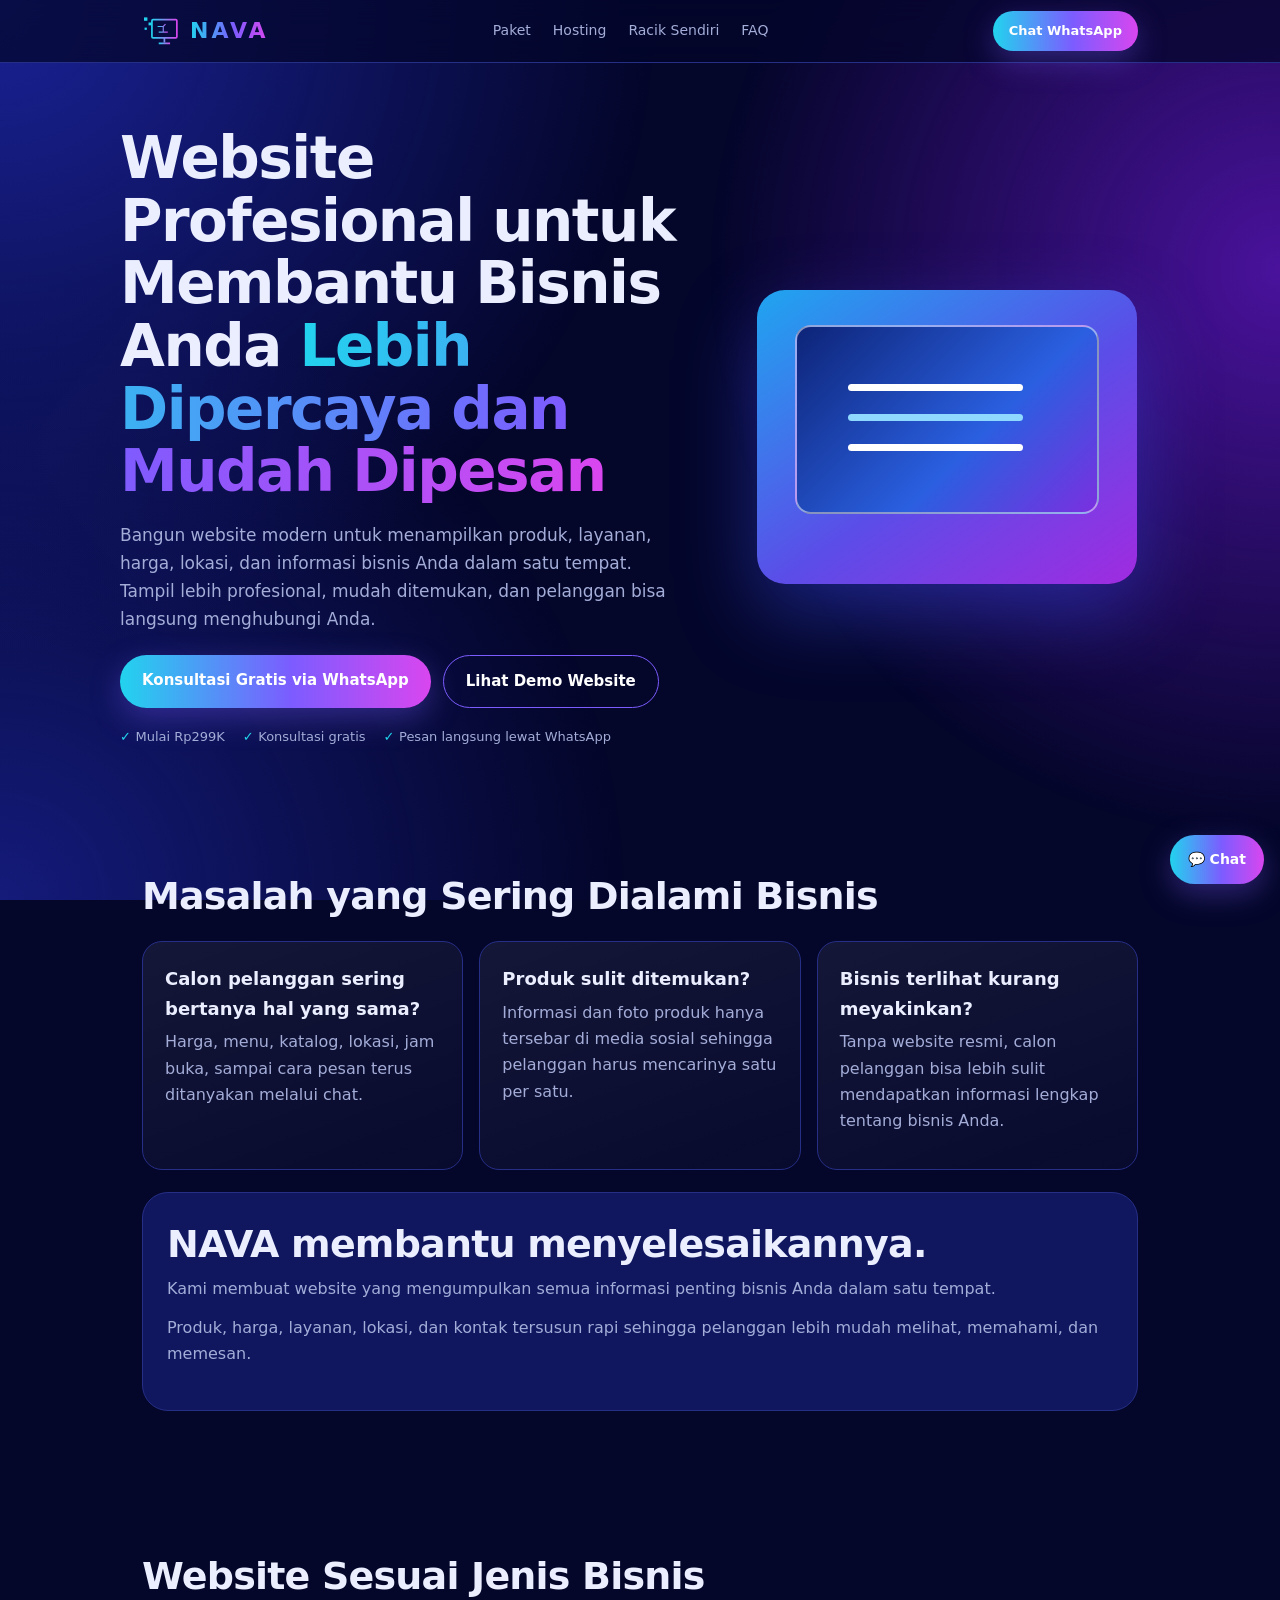
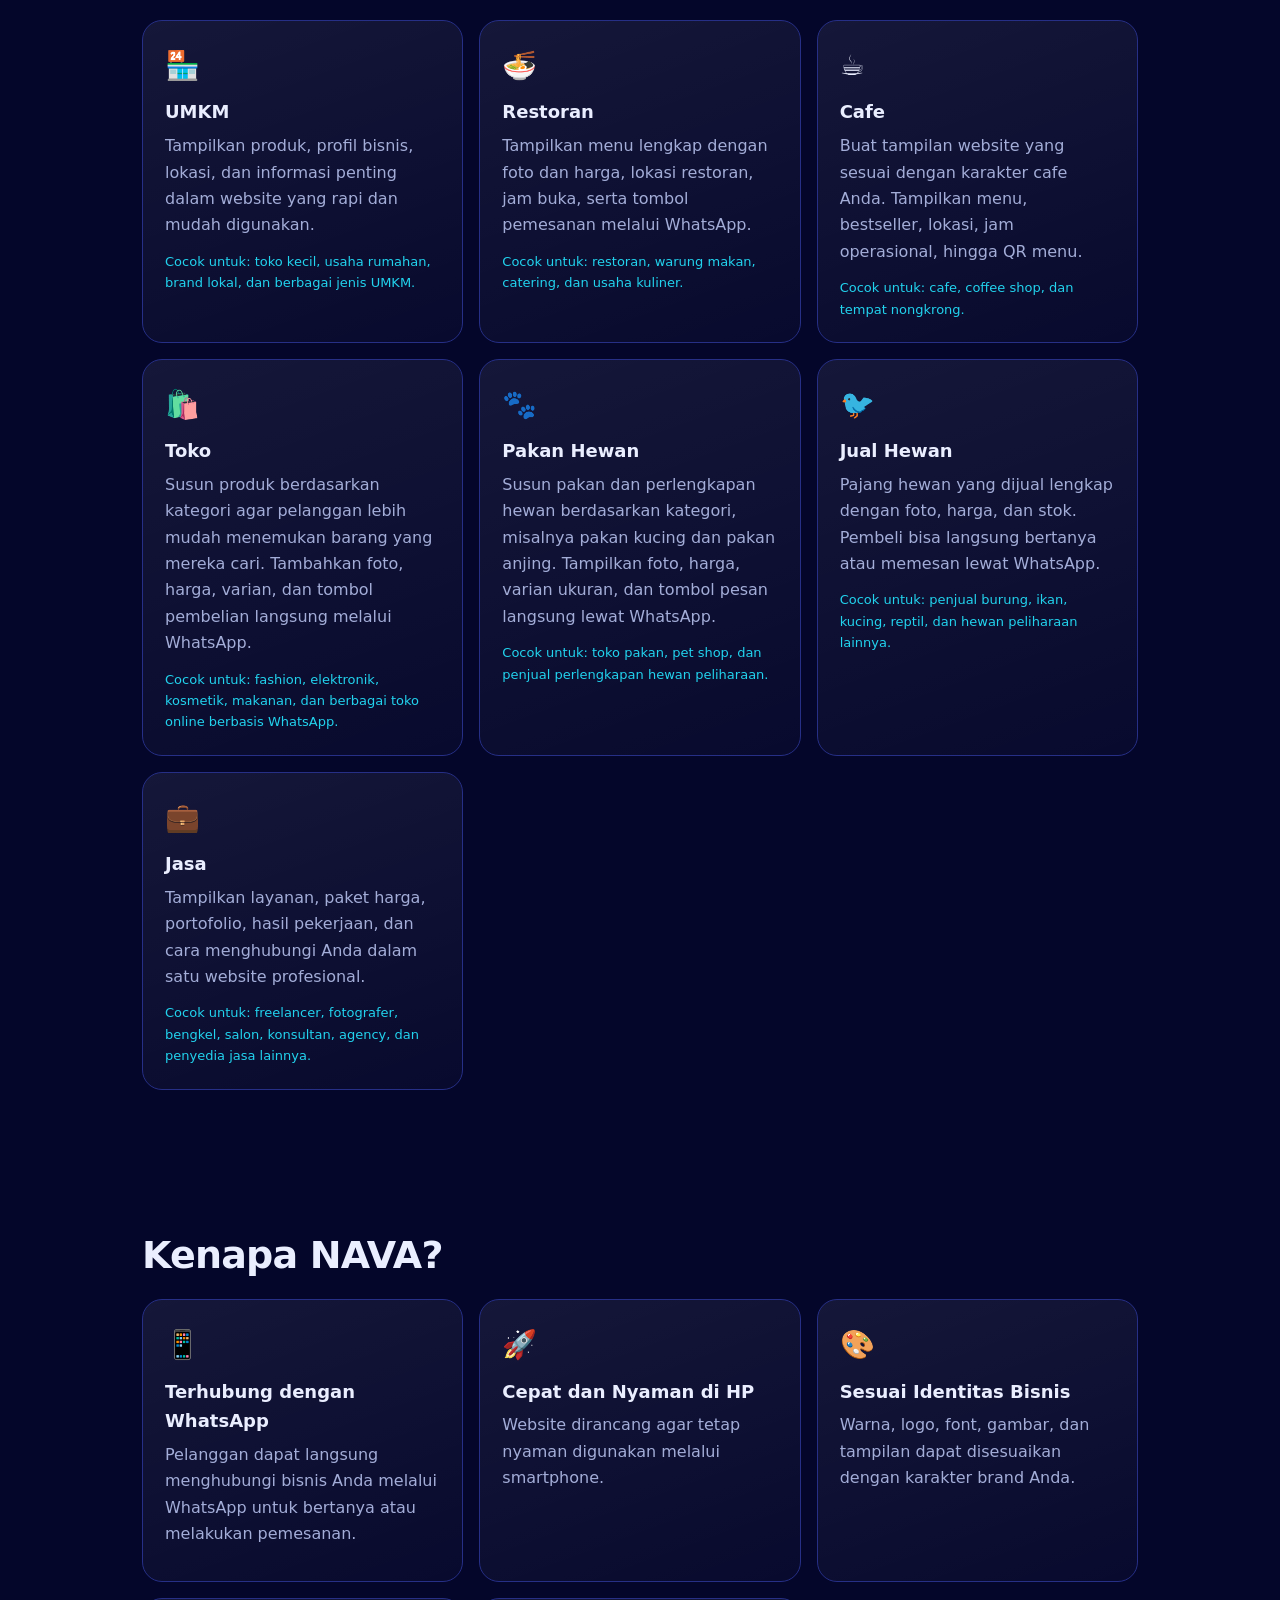
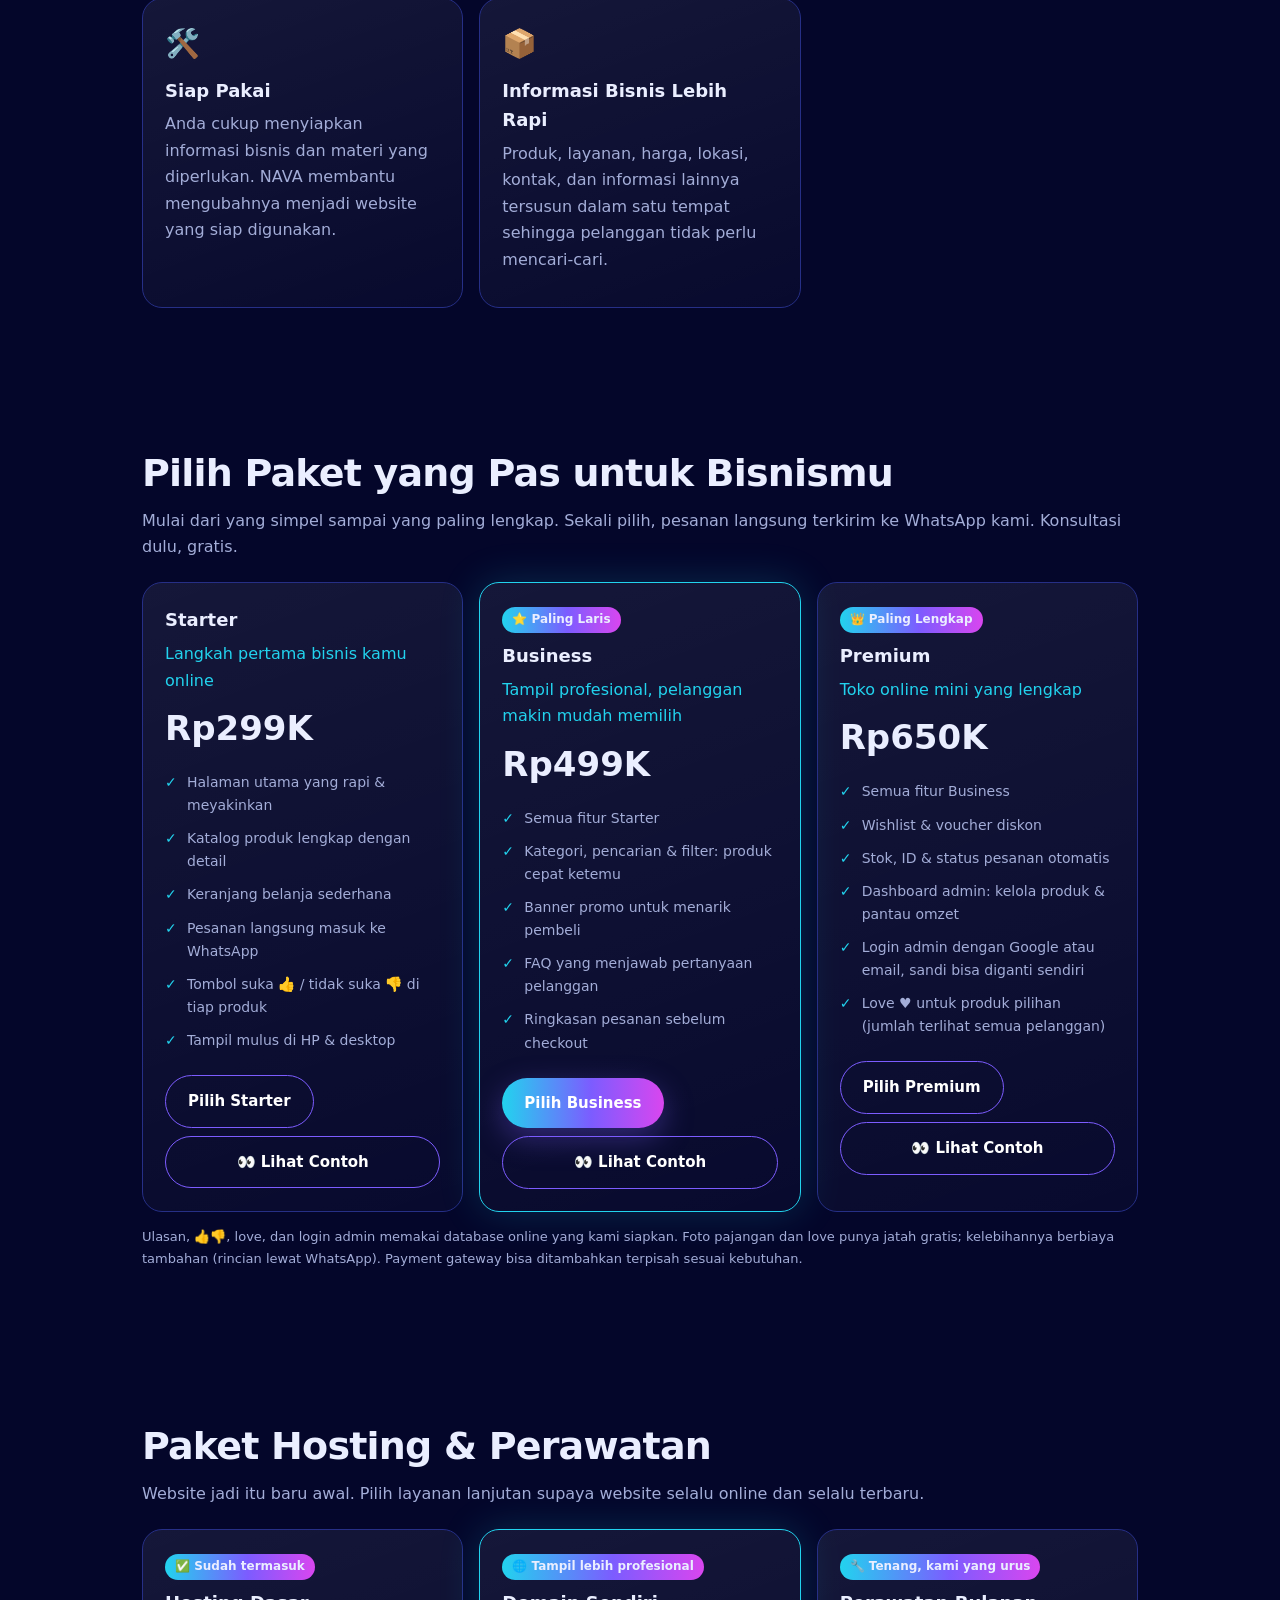
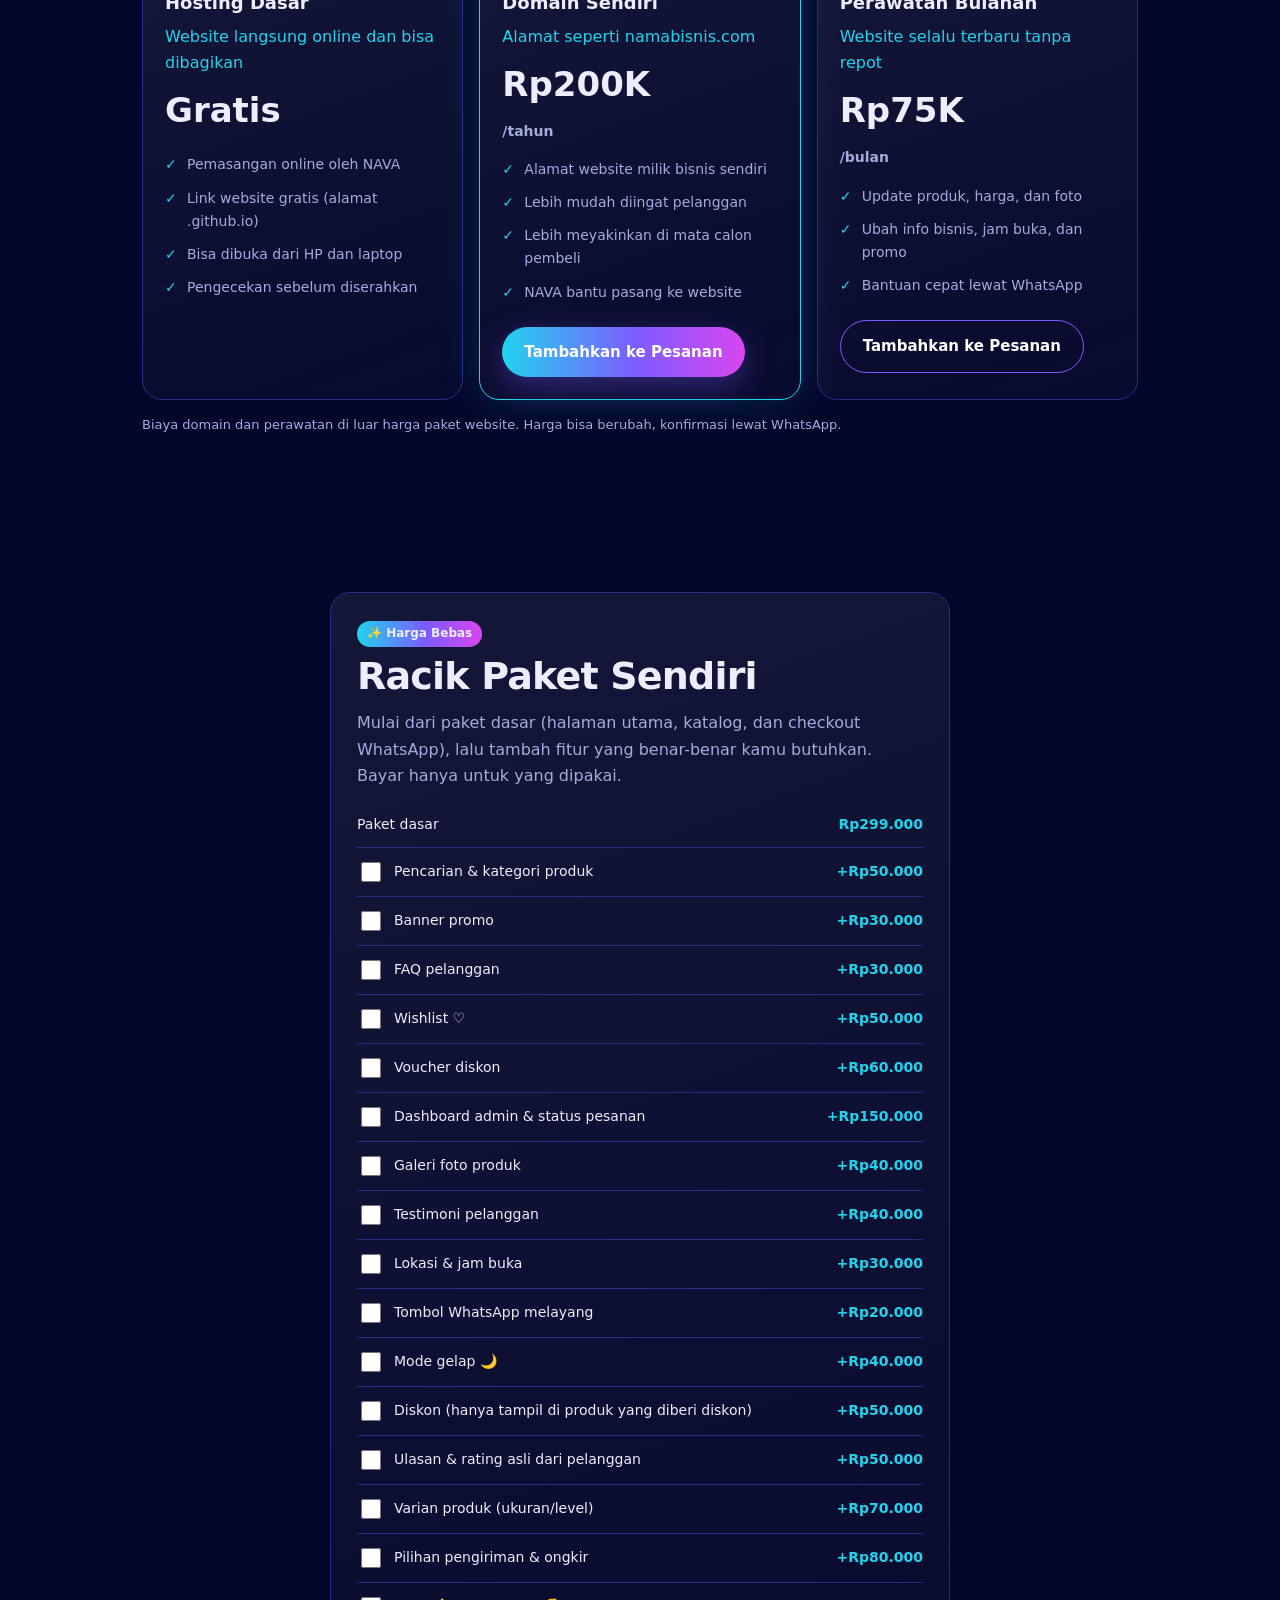
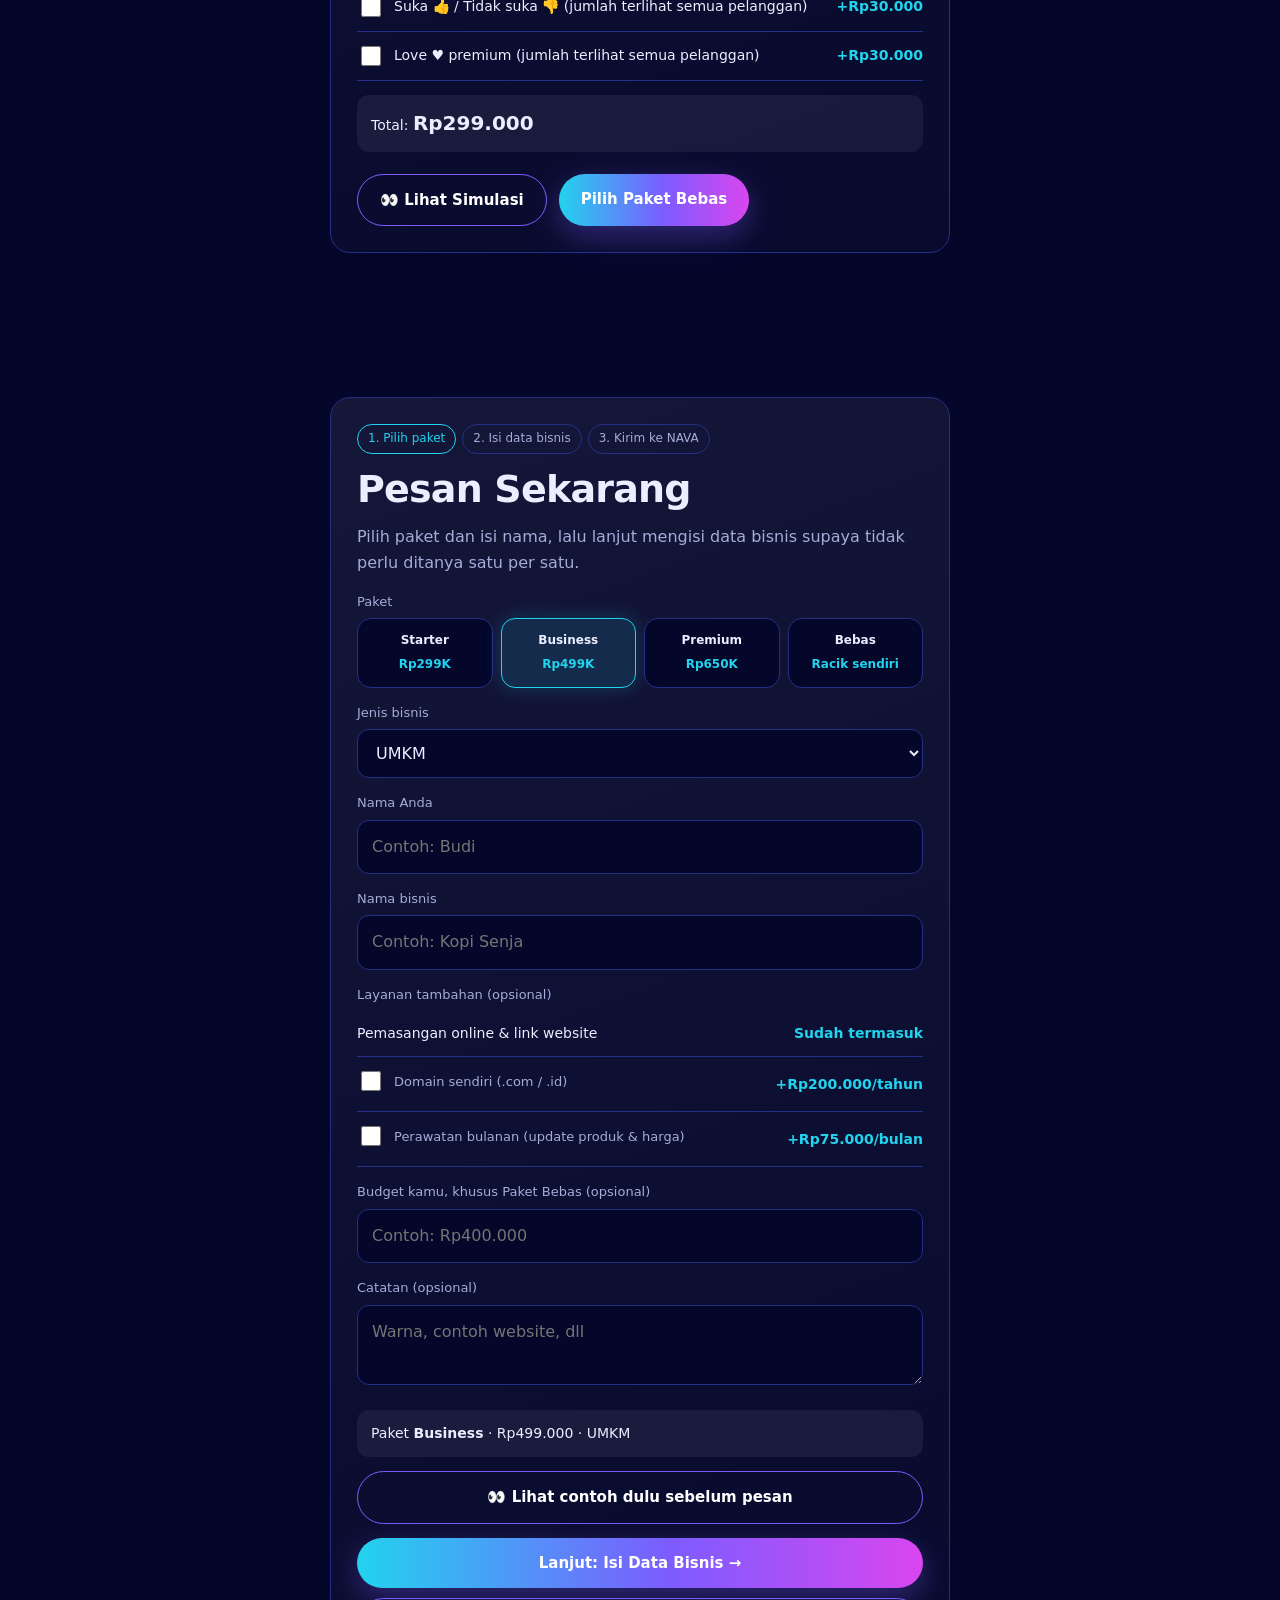
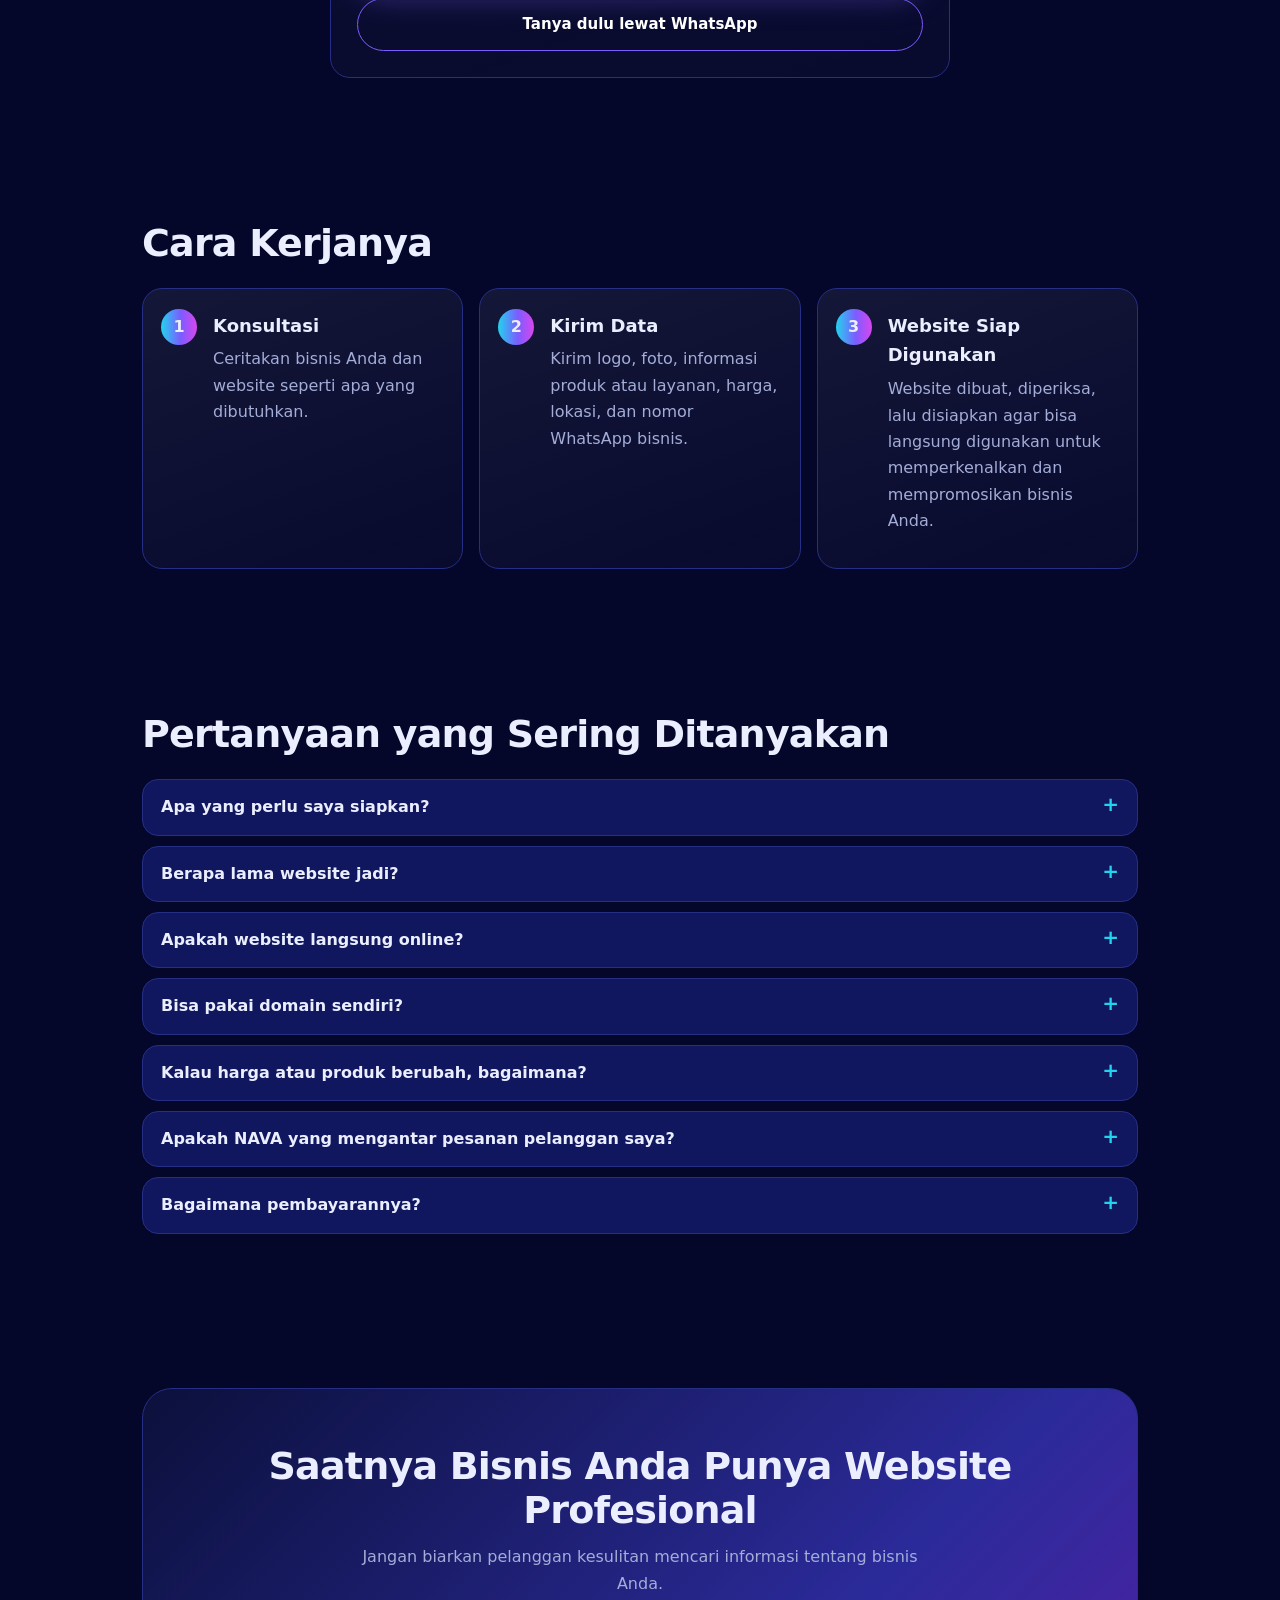
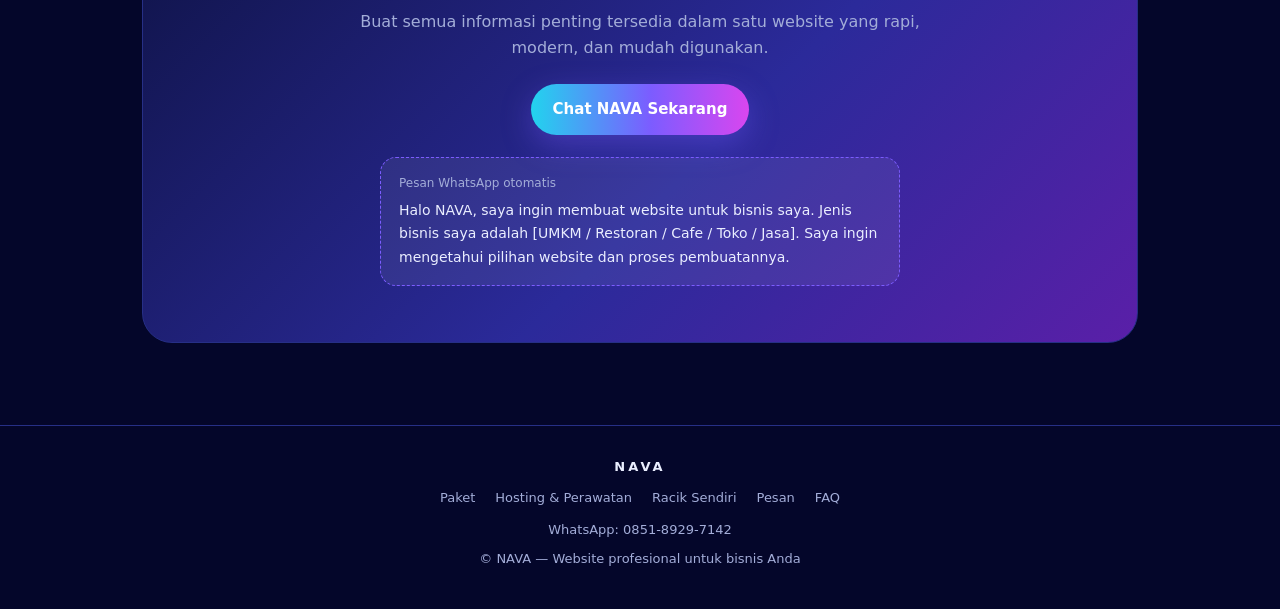
==== commit 2eb8a40b: "Add files via upload" ====
--- a/index.html
+++ b/index.html
@@ -99,6 +99,8 @@
 <div class="card"><div class="ico">🍜</div><h3>Restoran</h3><p>Tampilkan menu lengkap dengan foto dan harga, lokasi restoran, jam buka, serta tombol pemesanan melalui WhatsApp.</p><small>Cocok untuk: restoran, warung makan, catering, dan usaha kuliner.</small></div>
 <div class="card"><div class="ico">☕</div><h3>Cafe</h3><p>Buat tampilan website yang sesuai dengan karakter cafe Anda. Tampilkan menu, bestseller, lokasi, jam operasional, hingga QR menu.</p><small>Cocok untuk: cafe, coffee shop, dan tempat nongkrong.</small></div>
 <div class="card"><div class="ico">🛍️</div><h3>Toko</h3><p>Susun produk berdasarkan kategori agar pelanggan lebih mudah menemukan barang yang mereka cari. Tambahkan foto, harga, varian, dan tombol pembelian langsung melalui WhatsApp.</p><small>Cocok untuk: fashion, elektronik, kosmetik, makanan, dan berbagai toko online berbasis WhatsApp.</small></div>
+<div class="card"><div class="ico">🐾</div><h3>Pakan Hewan</h3><p>Susun pakan dan perlengkapan hewan berdasarkan kategori, misalnya pakan kucing dan pakan anjing. Tampilkan foto, harga, varian ukuran, dan tombol pesan langsung lewat WhatsApp.</p><small>Cocok untuk: toko pakan, pet shop, dan penjual perlengkapan hewan peliharaan.</small></div>
+<div class="card"><div class="ico">🐦</div><h3>Jual Hewan</h3><p>Pajang hewan yang dijual lengkap dengan foto, harga, dan stok. Pembeli bisa langsung bertanya atau memesan lewat WhatsApp.</p><small>Cocok untuk: penjual burung, ikan, kucing, reptil, dan hewan peliharaan lainnya.</small></div>
 <div class="card"><div class="ico">💼</div><h3>Jasa</h3><p>Tampilkan layanan, paket harga, portofolio, hasil pekerjaan, dan cara menghubungi Anda dalam satu website profesional.</p><small>Cocok untuk: freelancer, fotografer, bengkel, salon, konsultan, agency, dan penyedia jasa lainnya.</small></div>
 </div></div></section>
 
@@ -113,10 +115,10 @@
 
 <section id="paket"><div class="wrap"><h2>Pilih Paket yang Pas untuk Bisnismu</h2><p>Mulai dari yang simpel sampai yang paling lengkap. Sekali pilih, pesanan langsung terkirim ke WhatsApp kami. Konsultasi dulu, gratis.</p>
 <div class="grid g3" style="margin-top:22px">
-<div class="card"><h3>Starter</h3><p style="color:var(--cy);margin:0">Langkah pertama bisnis kamu online</p><div class="price">Rp299K</div><ul class="ft"><li>Halaman utama yang rapi &amp; meyakinkan</li><li>Katalog produk lengkap dengan detail</li><li>Keranjang belanja sederhana</li><li>Pesanan langsung masuk ke WhatsApp</li><li>Tampil mulus di HP &amp; desktop</li></ul><a class="btn o pick" data-p="Starter|299" href="#pesan">Pilih Starter</a></div>
+<div class="card"><h3>Starter</h3><p style="color:var(--cy);margin:0">Langkah pertama bisnis kamu online</p><div class="price">Rp299K</div><ul class="ft"><li>Halaman utama yang rapi &amp; meyakinkan</li><li>Katalog produk lengkap dengan detail</li><li>Keranjang belanja sederhana</li><li>Pesanan langsung masuk ke WhatsApp</li><li>Tombol suka 👍 / tidak suka 👎 di tiap produk</li><li>Tampil mulus di HP &amp; desktop</li></ul><a class="btn o pick" data-p="Starter|299" href="#pesan">Pilih Starter</a></div>
 <div class="card hot"><span class="tag">⭐ Paling Laris</span><h3>Business</h3><p style="color:var(--cy);margin:0">Tampil profesional, pelanggan makin mudah memilih</p><div class="price">Rp499K</div><ul class="ft"><li>Semua fitur Starter</li><li>Kategori, pencarian &amp; filter: produk cepat ketemu</li><li>Banner promo untuk menarik pembeli</li><li>FAQ yang menjawab pertanyaan pelanggan</li><li>Ringkasan pesanan sebelum checkout</li></ul><a class="btn pick" data-p="Business|499" href="#pesan">Pilih Business</a></div>
-<div class="card"><span class="tag">👑 Paling Lengkap</span><h3>Premium</h3><p style="color:var(--cy);margin:0">Toko online mini yang lengkap</p><div class="price">Rp650K</div><ul class="ft"><li>Semua fitur Business</li><li>Wishlist &amp; voucher diskon</li><li>Stok, ID &amp; status pesanan otomatis</li><li>Dashboard admin: kelola produk &amp; pantau omzet</li></ul><a class="btn o pick" data-p="Premium|650" href="#pesan">Pilih Premium</a></div>
-</div><p style="font-size:13px;margin-top:14px">Website berupa frontend siap pakai. Database online, login admin, dan payment gateway bisa ditambahkan terpisah sesuai kebutuhan.</p></div></section>
+<div class="card"><span class="tag">👑 Paling Lengkap</span><h3>Premium</h3><p style="color:var(--cy);margin:0">Toko online mini yang lengkap</p><div class="price">Rp650K</div><ul class="ft"><li>Semua fitur Business</li><li>Wishlist &amp; voucher diskon</li><li>Stok, ID &amp; status pesanan otomatis</li><li>Dashboard admin: kelola produk &amp; pantau omzet</li><li>Login admin dengan Google atau email, sandi bisa diganti sendiri</li><li>Love ♥ untuk produk pilihan (jumlah terlihat semua pelanggan)</li></ul><a class="btn o pick" data-p="Premium|650" href="#pesan">Pilih Premium</a></div>
+</div><p style="font-size:13px;margin-top:14px">Ulasan, 👍👎, love, dan login admin memakai database online yang kami siapkan. Foto pajangan dan love punya jatah gratis; kelebihannya berbiaya tambahan (rincian lewat WhatsApp). Payment gateway bisa ditambahkan terpisah sesuai kebutuhan.</p></div></section>
 
 <section id="hosting"><div class="wrap"><h2>Paket Hosting &amp; Perawatan</h2><p>Website jadi itu baru awal. Pilih layanan lanjutan supaya website selalu online dan selalu terbaru.</p>
 <div class="grid g3" style="margin-top:22px">
@@ -127,7 +129,7 @@
 <section id="bebas"><div class="wrap"><div class="card" style="max-width:620px;margin:auto;padding:26px"><span class="tag">✨ Harga Bebas</span><h2>Racik Paket Sendiri</h2><p>Mulai dari paket dasar (halaman utama, katalog, dan checkout WhatsApp), lalu tambah fitur yang benar-benar kamu butuhkan. Bayar hanya untuk yang dipakai.</p><div class="fr"><span>Paket dasar</span><b id="bb"></b></div><div id="fl"></div><div class="sum" style="margin-top:14px">Total: <b id="bt" style="font-size:20px"></b></div><div class="acts"><a class="btn o" href="#" id="bsim">👀 Lihat Simulasi</a><a class="btn" href="#pesan" id="bpick">Pilih Paket Bebas</a></div></div></div></section>
 <section id="pesan"><div class="wrap"><div class="card" style="max-width:620px;margin:auto;padding:26px"><div class="stp"><span class="on">1. Pilih paket</span><span>2. Isi data bisnis</span><span>3. Kirim ke NAVA</span></div><h2>Pesan Sekarang</h2><p>Pilih paket dan isi nama, lalu lanjut mengisi data bisnis supaya tidak perlu ditanya satu per satu.</p>
 <div class="fld"><label>Paket</label><div class="opts" id="pk"><button type="button" data-p="Starter|299">Starter<br><small>Rp299K</small></button><button type="button" data-p="Business|499" class="on">Business<br><small>Rp499K</small></button><button type="button" data-p="Premium|650">Premium<br><small>Rp650K</small></button><button type="button" data-p="Bebas|0">Bebas<br><small>Racik sendiri</small></button></div></div>
-<div class="fld"><label>Jenis bisnis</label><select id="jb"><option>UMKM</option><option>Restoran</option><option>Cafe</option><option>Toko</option><option>Jasa</option></select></div>
+<div class="fld"><label>Jenis bisnis</label><select id="jb"><option>UMKM</option><option>Restoran</option><option>Cafe</option><option>Toko</option><option>Jasa</option><option>Pakan Hewan</option><option>Jual Hewan</option></select></div>
 <div class="fld"><label>Nama Anda</label><input id="nm" placeholder="Contoh: Budi"></div>
 <div class="fld"><label>Nama bisnis</label><input id="bs" placeholder="Contoh: Kopi Senja"></div>
 <div class="fld"><label>Layanan tambahan (opsional)</label><div class="fr"><span>Pemasangan online &amp; link website</span><b>Sudah termasuk</b></div><div id="ad"></div></div>
@@ -175,7 +177,7 @@
 <div class="msg"><span>Pesan WhatsApp otomatis</span>Halo NAVA, saya ingin membuat website untuk bisnis saya. Jenis bisnis saya adalah [UMKM / Restoran / Cafe / Toko / Jasa]. Saya ingin mengetahui pilihan website dan proses pembuatannya.</div></div></div></section>
 </main>
 <div id="dm" role="dialog" aria-label="Contoh website"><button class="dx" id="dxx" aria-label="Tutup">✕</button>
-<div class="dh"><button data-l="1">Starter</button><button data-l="2">Business</button><button data-l="3">Premium</button><button data-l="4">Bebas</button><select id="dbz" aria-label="Jenis bisnis"><option value="resto">Restoran</option><option value="cafe">Cafe</option><option value="toko">Toko</option></select></div>
+<div class="dh"><button data-l="1">Starter</button><button data-l="2">Business</button><button data-l="3">Premium</button><button data-l="4">Bebas</button><select id="dbz" aria-label="Jenis bisnis"><option value="resto">Restoran</option><option value="cafe">Cafe</option><option value="toko">Toko</option><option value="pakan">Pakan Hewan</option><option value="hewan">Jual Hewan</option></select></div>
 <div class="ph"><iframe id="df" title="Contoh website"></iframe></div><p id="dn"></p><a class="btn" id="dgo" href="#pesan">Pesan Paket Ini via WhatsApp</a></div>
 <footer><b style="letter-spacing:3px;color:var(--tx)">NAVA</b><div class="fl"><a href="#paket">Paket</a><a href="#hosting">Hosting &amp; Perawatan</a><a href="#bebas">Racik Sendiri</a><a href="#pesan">Pesan</a><a href="#faq">FAQ</a></div><div>WhatsApp: <a class="wal" href="#">0851-8929-7142</a></div><div style="margin-top:8px">© NAVA — Website profesional untuk bisnis Anda</div></footer><div id="tst" role="status"></div>
 <a class="btn wa wal" href="#" aria-label="Chat WhatsApp">💬 Chat</a>
@@ -201,7 +203,7 @@
 ["jb","nm","bs","nt"].forEach(function(i){document.getElementById(i).oninput=upd});ADD.forEach(function(x,i){document.getElementById("ad"+i).onchange=upd});upd();
 
 function inner(P,F,N){
-var cart={},fav={},ship=0,vr={},dk=0,disc=0,q="",cat="Semua",tab="shop",vv="";
+var pu={},pd={},pv={},lov={},cart={},fav={},ship=0,vr={},dk=0,disc=0,q="",cat="Semua",tab="shop",vv="";
 var $=function(s){return document.querySelector(s)};
 function rp(n){return "Rp"+n.toLocaleString("id-ID")}
 function sub(){return P.reduce(function(a,p,i){return a+(cart[i]||0)*p[1]},0)}
@@ -211,27 +213,27 @@
 if(tab=="adm"){h+='<div class="pad"><h3>Dashboard Admin</h3><div class="st"><div><small>Pesanan</small><b>24</b></div><div><small>Omzet</small><b>Rp1,8jt</b></div></div><p class="mu">Kelola produk, harga, stok, dan voucher dari sini.</p>'+P.map(function(p){return '<div class="row"><span>'+p[0]+'</span><span>'+rp(p[1])+' · stok 9</span></div>'}).join("")+'</div>'}
 else{h+='<div class="hero"><h2>'+N+'</h2><p>Pesan mudah, langsung lewat WhatsApp</p></div>';if(F.galeri)h+='<div class="gal"><div></div><div></div><div></div><div></div></div>';
 if(F.promo)h+='<div class="promo">🎉 Promo minggu ini: gratis ongkir pesanan pertama!</div>';if(F.cari)h+='<div class="pad"><input id="q" placeholder="Cari produk..." value="'+q+'"><div class="chips">'+cats.map(function(c){return '<button data-c="'+c+'" class="'+(c==cat?"on":"")+'">'+c+'</button>'}).join("")+'</div></div>';
-h+='<div class="grid">'+P.map(function(p,i){if(F.cari&&((cat!="Semua"&&p[2]!=cat)||p[0].toLowerCase().indexOf(q.toLowerCase())<0))return "";return '<div class="pc"><div class="im">'+(F.wish?'<i data-f="'+i+'">'+(fav[i]?"♥":"♡")+'</i>':'')+(F.diskon?'<em class="bd">-20%</em>':'')+'</div><b>'+p[0]+'</b>'+(F.rating?'<small class="rt">★ 4.8 (120)</small>':'')+'<span>'+(F.diskon?'<s>'+rp(Math.round(p[1]*1.25/1000)*1000)+'</s> ':'')+rp(p[1])+'</span>'+(F.varian?'<div class="vs"><button data-vr="'+i+':0" class="'+(vr[i]?"":"on")+'">Reguler</button><button data-vr="'+i+':1" class="'+(vr[i]?"on":"")+'">Besar</button></div>':'')+(F.admin?'<small>Stok tersedia</small>':'')+(cart[i]?'<div class="qt"><button data-m="'+i+'">−</button><b>'+cart[i]+'</b><button data-a="'+i+'">+</button></div>':'<button data-a="'+i+'">+ Tambah</button>')+'</div>'}).join("")+'</div>';
+h+='<div class="grid">'+P.map(function(p,i){if(F.cari&&((cat!="Semua"&&p[2]!=cat)||p[0].toLowerCase().indexOf(q.toLowerCase())<0))return "";return '<div class="pc"><div class="im">'+(F.wish?'<i data-f="'+i+'">'+(fav[i]?"♥":"♡")+'</i>':'')+(F.diskon&&i==0?'<em class="bd">-20%</em>':'')+'</div><b>'+p[0]+'</b>'+(F.like?'<div class="lk"><button data-vu="'+i+'" class="'+(pv[i]=="u"?"on":"")+'">👍 '+(pu[i]||0)+'</button><button data-vd="'+i+'" class="'+(pv[i]=="d"?"on":"")+'">👎 '+(pd[i]||0)+'</button></div>':'')+(F.love?'<button data-lv="'+i+'" class="lvb'+(lov[i]?" on":"")+'">♥ '+(lov[i]?1:0)+'</button>':'')+'<span>'+(F.diskon&&i==0?'<s>'+rp(Math.round(p[1]/.8/500)*500)+'</s> ':'')+rp(p[1])+'</span>'+(F.varian?'<div class="vs"><button data-vr="'+i+':0" class="'+(vr[i]?"":"on")+'">Reguler</button><button data-vr="'+i+':1" class="'+(vr[i]?"on":"")+'">Besar</button></div>':'')+(F.admin?'<small>Stok tersedia</small>':'')+(cart[i]?'<div class="qt"><button data-m="'+i+'">−</button><b>'+cart[i]+'</b><button data-a="'+i+'">+</button></div>':'<button data-a="'+i+'">+ Tambah</button>')+'</div>'}).join("")+'</div>';
 if(F.testi)h+='<div class="pad"><h3>Kata Pelanggan</h3><div class="tt">"Pesan gampang, cepat sampai!" <b>Rina</b></div><div class="tt">"Harganya jelas, adminnya ramah." <b>Budi</b></div></div>';if(F.lokasi)h+='<div class="pad"><h3>Lokasi & Jam Buka</h3><div class="map">📍 Peta lokasi</div><p class="mu">Buka setiap hari 09.00 - 21.00</p></div>';if(F.faq)h+='<div class="pad"><h3>FAQ</h3><details><summary>Bagaimana cara memesan?</summary><p>Pilih produk, lalu checkout. Pesanan masuk ke WhatsApp.</p></details><details><summary>Apakah bisa diantar?</summary><p>Bisa, detailnya lewat WhatsApp.</p></details></div>';
-var s=sub(),t=Math.round(s*(1-disc))+(F.ongkir?ship:0);
+if(F.rating)h+='<div class="pad"><h3>Rating dan ulasan</h3><p class="mu">Belum ada ulasan. Jadilah yang pertama!</p><button class="wa" data-rd="1" style="width:100%">Beri ulasan (contoh)</button></div>';var s=sub(),t=Math.round(s*(1-disc))+(F.ongkir?ship:0);
 if(s>0)h+='<div class="bar">'+(F.ongkir?'<div class="vr"><select id="sp"><option'+(ship?'':' selected')+'>Ambil di tempat</option><option'+(ship?' selected':'')+'>Antar (+Rp10.000)</option></select></div>':'')+(F.voucher?'<div class="vr"><input id="v" placeholder="Voucher (coba NAVA10)" value="'+vv+'"><button data-v="1">Pakai</button></div>':'')+'<div class="tr"><span>Total <b>'+rp(t)+'</b>'+(disc?' (-10%)':'')+'</span><button class="wa" data-w="1">Checkout WhatsApp</button></div></div>'}
 if(F.wafab)h+='<div class="fab">💬</div>';document.body.innerHTML=h}
 document.addEventListener("click",function(e){var d=e.target.dataset||{};
-if(d.t){tab=d.t}else if(d.dk){dk=!dk;document.body.className=dk?'dk':''}else if(d.vr){var z=d.vr.split(':');vr[z[0]]=+z[1]}else if(d.c){cat=d.c}else if(d.f!=null){fav[d.f]=!fav[d.f]}else if(d.m!=null){cart[d.m]=Math.max(0,(cart[d.m]||0)-1)}else if(d.a!=null){cart[d.a]=(cart[d.a]||0)+1}
+if(d.vu!=null){if(pv[d.vu])toast("Satu pilihan per produk");else{pv[d.vu]="u";pu[d.vu]=(pu[d.vu]||0)+1}}else if(d.vd!=null){if(pv[d.vd])toast("Satu pilihan per produk");else{pv[d.vd]="d";pd[d.vd]=(pd[d.vd]||0)+1}}else if(d.lv!=null){lov[d.lv]=!lov[d.lv]}else if(d.rd){toast("Contoh: di website asli, ulasan pelanggan tampil setelah disetujui pemilik toko.")}else if(d.t){tab=d.t}else if(d.dk){dk=!dk;document.body.className=dk?'dk':''}else if(d.vr){var z=d.vr.split(':');vr[z[0]]=+z[1]}else if(d.c){cat=d.c}else if(d.f!=null){fav[d.f]=!fav[d.f]}else if(d.m!=null){cart[d.m]=Math.max(0,(cart[d.m]||0)-1)}else if(d.a!=null){cart[d.a]=(cart[d.a]||0)+1}
 else if(d.v){vv=$("#v").value;if(vv.toUpperCase()=="NAVA10"){disc=.1;toast("Voucher aktif: diskon 10%")}else{disc=0;toast("Kode voucher tidak dikenal")}}
 else if(d.w){toast(F.admin?"Pesanan NV-1024 dibuat. Status: Menunggu. Di website asli, pesan otomatis terkirim ke WhatsApp.":"Di website asli, pesanan ini otomatis terkirim ke WhatsApp toko.");}
 else return;draw();showT()});
 document.addEventListener("input",function(e){if(e.target.id=="sp"){ship=e.target.selectedIndex*10000;draw();return}if(e.target.id=="q"){q=e.target.value;var p=e.target.selectionStart;draw();var n=$("#q");n.focus();n.setSelectionRange(p,p)}});
 draw()}
-var DD={resto:[["Nasi Goreng",25000,"Makanan"],["Ayam Bakar",30000,"Makanan"],["Mie Goreng",22000,"Makanan"],["Es Teh",8000,"Minuman"]],cafe:[["Kopi Susu",18000,"Kopi"],["Caffe Latte",24000,"Kopi"],["Matcha",26000,"Non-Kopi"],["Croissant",20000,"Snack"]],toko:[["Kaos Polos",75000,"Fashion"],["Topi",45000,"Fashion"],["Tas Kanvas",120000,"Tas"],["Sandal",90000,"Tas"]]};
-var DN={resto:"Warung Nusantara",cafe:"Kopi Senja",toko:"Toko Nusa"};
-var DC="*{box-sizing:border-box}body{margin:0;font:14px system-ui,sans-serif;color:#111827;background:#f5f6fb;padding-bottom:150px}header{display:flex;justify-content:space-between;align-items:center;padding:12px 14px;background:#fff;position:sticky;top:0;z-index:2;box-shadow:0 1px 6px rgba(0,0,0,.08)}header button{border:0;background:#eef;border-radius:8px;padding:5px 9px;margin-left:4px}header button.on{background:#4f46e5;color:#fff}.hero{padding:26px 16px;color:#fff;background:linear-gradient(135deg,#22a7f0,#7c5cff,#d946ef)}.hero h2{margin:0 0 4px}.hero p{margin:0;opacity:.9}.promo{background:#fff3c4;padding:9px 14px;font-size:13px}.pad{padding:12px 14px}.pad input,.vr input{width:100%;padding:10px;border:1px solid #d5d8ea;border-radius:10px;font:inherit}.chips{display:flex;gap:6px;margin-top:8px;overflow:auto}.chips button{border:1px solid #d5d8ea;background:#fff;border-radius:999px;padding:5px 12px;white-space:nowrap}.chips button.on{background:#4f46e5;color:#fff;border-color:#4f46e5}.grid{display:grid;grid-template-columns:1fr 1fr;gap:10px;padding:8px 14px}.pc{background:#fff;border-radius:14px;padding:8px;display:flex;flex-direction:column;gap:3px;box-shadow:0 2px 8px rgba(0,0,0,.06)}.im{height:76px;border-radius:10px;background:linear-gradient(135deg,#c7d2fe,#f5d0fe);position:relative}.im i{position:absolute;right:8px;top:4px;font-style:normal;font-size:20px;color:#e11d48;cursor:pointer}.pc span{color:#4f46e5;font-weight:800}.pc small{color:#16a34a}.pc button,.wa{border:0;background:#4f46e5;color:#fff;border-radius:10px;padding:8px;font-weight:700;margin-top:4px}.wa{background:#22c55e;padding:10px 12px}.bar{position:fixed;left:0;right:0;bottom:0;background:#fff;padding:10px 14px;box-shadow:0 -4px 16px rgba(0,0,0,.12)}.vr{display:flex;gap:6px;margin-bottom:8px}.vr button{border:0;background:#eef;border-radius:10px;padding:0 12px}.tr{display:flex;justify-content:space-between;align-items:center}details{background:#fff;border-radius:10px;padding:9px 12px;margin-bottom:6px}summary{font-weight:700}.st{display:grid;grid-template-columns:1fr 1fr;gap:8px}.st div{background:#fff;border-radius:12px;padding:10px}.st small{display:block;color:#6b7280}.st b{font-size:20px}.row{display:flex;justify-content:space-between;background:#fff;border-radius:10px;padding:9px 12px;margin-top:6px;font-size:13px}.mu{color:#6b7280}.ts{position:fixed;left:12px;right:12px;top:64px;background:#111827;color:#fff;padding:10px 14px;border-radius:12px;z-index:9;font-size:13px}.gal{display:flex;gap:8px;overflow:auto;padding:10px 14px}.gal div{flex:none;width:130px;height:80px;border-radius:12px;background:linear-gradient(135deg,#a5b4fc,#f0abfc)}.tt{background:#fff;border-radius:10px;padding:10px 12px;margin-bottom:6px}.tt b{display:block;color:#6b7280;font-size:12px}.map{height:90px;border-radius:12px;background:#dbe4ff;display:grid;place-items:center}.bd{position:absolute;left:6px;top:6px;background:#e11d48;color:#fff;border-radius:8px;padding:1px 7px;font-size:11px;font-style:normal;font-weight:700}.pc s{color:#9ca3af;font-size:12px}.rt{color:#f59e0b}.vs{display:flex;gap:4px}.vs button{flex:1;margin:0!important;padding:4px!important;background:#eef!important;color:#111827!important;font-size:12px}.vs button.on{background:#4f46e5!important;color:#fff!important}.fab{position:fixed;right:14px;bottom:96px;width:46px;height:46px;border-radius:50%;background:#22c55e;display:grid;place-items:center;font-size:22px;box-shadow:0 4px 14px rgba(0,0,0,.3)}.vr select{width:100%;padding:9px;border-radius:10px;border:1px solid #d5d8ea}.dk{background:#0f1226!important;color:#e5e7ff}.dk header,.dk .pc,.dk details,.dk .bar,.dk .row,.dk .st div,.dk .tt,.dk .chips button{background:#1a1f45!important;color:#e5e7ff}.dk .pad input{background:#1a1f45;color:#fff}.qt{display:flex;align-items:center;justify-content:space-between;gap:6px;margin-top:4px}.qt button{width:36px;height:32px;margin:0!important;padding:0!important;font-size:18px}.qt b{font-size:14px}";
-var FEAT=[["Pencarian & kategori produk",50000,"cari"],["Banner promo",30000,"promo"],["FAQ pelanggan",30000,"faq"],["Wishlist ♡",50000,"wish"],["Voucher diskon",60000,"voucher"],["Dashboard admin & status pesanan",150000,"admin"],["Galeri foto produk",40000,"galeri"],["Testimoni pelanggan",40000,"testi"],["Lokasi & jam buka",30000,"lokasi"],["Tombol WhatsApp melayang",20000,"wafab"],["Mode gelap 🌙",40000,"dark"],["Harga coret & badge diskon",50000,"diskon"],["Rating & ulasan produk ★",50000,"rating"],["Varian produk (ukuran/level)",70000,"varian"],["Pilihan pengiriman & ongkir",80000,"ongkir"]],BASE=299000;
+var DD={resto:[["Nasi Goreng",25000,"Makanan"],["Ayam Bakar",30000,"Makanan"],["Mie Goreng",22000,"Makanan"],["Es Teh",8000,"Minuman"]],cafe:[["Kopi Susu",18000,"Kopi"],["Caffe Latte",24000,"Kopi"],["Matcha",26000,"Non-Kopi"],["Croissant",20000,"Snack"]],pakan:[["Pakan Kucing 1kg",65000,"Pakan Kucing"],["Pakan Anjing 1kg",70000,"Pakan Anjing"],["Pasir Kucing",45000,"Perlengkapan"],["Mainan Bola",15000,"Perlengkapan"]],hewan:[["Lovebird",150000,"Burung"],["Kucing Anggora",800000,"Kucing"],["Ikan Cupang",25000,"Ikan"],["Hamster",35000,"Hewan Kecil"]],toko:[["Kaos Polos",75000,"Fashion"],["Topi",45000,"Fashion"],["Tas Kanvas",120000,"Tas"],["Sandal",90000,"Tas"]]};
+var DN={resto:"Warung Nusantara",cafe:"Kopi Senja",toko:"Toko Nusa",pakan:"Pet Shop Sayang",hewan:"Kebun Satwa"};
+var DC="*{box-sizing:border-box}body{margin:0;font:14px system-ui,sans-serif;color:#111827;background:#f5f6fb;padding-bottom:150px}header{display:flex;justify-content:space-between;align-items:center;padding:12px 14px;background:#fff;position:sticky;top:0;z-index:2;box-shadow:0 1px 6px rgba(0,0,0,.08)}header button{border:0;background:#eef;border-radius:8px;padding:5px 9px;margin-left:4px}header button.on{background:#4f46e5;color:#fff}.hero{padding:26px 16px;color:#fff;background:linear-gradient(135deg,#22a7f0,#7c5cff,#d946ef)}.hero h2{margin:0 0 4px}.hero p{margin:0;opacity:.9}.promo{background:#fff3c4;padding:9px 14px;font-size:13px}.pad{padding:12px 14px}.pad input,.vr input{width:100%;padding:10px;border:1px solid #d5d8ea;border-radius:10px;font:inherit}.chips{display:flex;gap:6px;margin-top:8px;overflow:auto}.chips button{border:1px solid #d5d8ea;background:#fff;border-radius:999px;padding:5px 12px;white-space:nowrap}.chips button.on{background:#4f46e5;color:#fff;border-color:#4f46e5}.grid{display:grid;grid-template-columns:1fr 1fr;gap:10px;padding:8px 14px}.pc{background:#fff;border-radius:14px;padding:8px;display:flex;flex-direction:column;gap:3px;box-shadow:0 2px 8px rgba(0,0,0,.06)}.im{height:76px;border-radius:10px;background:linear-gradient(135deg,#c7d2fe,#f5d0fe);position:relative}.im i{position:absolute;right:8px;top:4px;font-style:normal;font-size:20px;color:#e11d48;cursor:pointer}.pc span{color:#4f46e5;font-weight:800}.pc small{color:#16a34a}.pc button,.wa{border:0;background:#4f46e5;color:#fff;border-radius:10px;padding:8px;font-weight:700;margin-top:4px}.wa{background:#22c55e;padding:10px 12px}.bar{position:fixed;left:0;right:0;bottom:0;background:#fff;padding:10px 14px;box-shadow:0 -4px 16px rgba(0,0,0,.12)}.vr{display:flex;gap:6px;margin-bottom:8px}.vr button{border:0;background:#eef;border-radius:10px;padding:0 12px}.tr{display:flex;justify-content:space-between;align-items:center}details{background:#fff;border-radius:10px;padding:9px 12px;margin-bottom:6px}summary{font-weight:700}.st{display:grid;grid-template-columns:1fr 1fr;gap:8px}.st div{background:#fff;border-radius:12px;padding:10px}.st small{display:block;color:#6b7280}.st b{font-size:20px}.row{display:flex;justify-content:space-between;background:#fff;border-radius:10px;padding:9px 12px;margin-top:6px;font-size:13px}.mu{color:#6b7280}.ts{position:fixed;left:12px;right:12px;top:64px;background:#111827;color:#fff;padding:10px 14px;border-radius:12px;z-index:9;font-size:13px}.gal{display:flex;gap:8px;overflow:auto;padding:10px 14px}.gal div{flex:none;width:130px;height:80px;border-radius:12px;background:linear-gradient(135deg,#a5b4fc,#f0abfc)}.tt{background:#fff;border-radius:10px;padding:10px 12px;margin-bottom:6px}.tt b{display:block;color:#6b7280;font-size:12px}.map{height:90px;border-radius:12px;background:#dbe4ff;display:grid;place-items:center}.bd{position:absolute;left:6px;top:6px;background:#e11d48;color:#fff;border-radius:8px;padding:1px 7px;font-size:11px;font-style:normal;font-weight:700}.pc s{color:#9ca3af;font-size:12px}.rt{color:#f59e0b}.vs{display:flex;gap:4px}.vs button{flex:1;margin:0!important;padding:4px!important;background:#eef!important;color:#111827!important;font-size:12px}.vs button.on{background:#4f46e5!important;color:#fff!important}.fab{position:fixed;right:14px;bottom:96px;width:46px;height:46px;border-radius:50%;background:#22c55e;display:grid;place-items:center;font-size:22px;box-shadow:0 4px 14px rgba(0,0,0,.3)}.vr select{width:100%;padding:9px;border-radius:10px;border:1px solid #d5d8ea}.dk{background:#0f1226!important;color:#e5e7ff}.dk header,.dk .pc,.dk details,.dk .bar,.dk .row,.dk .st div,.dk .tt,.dk .chips button{background:#1a1f45!important;color:#e5e7ff}.dk .pad input{background:#1a1f45;color:#fff}.qt{display:flex;align-items:center;justify-content:space-between;gap:6px;margin-top:4px}.qt button{width:36px;height:32px;margin:0!important;padding:0!important;font-size:18px}.qt b{font-size:14px}.lk{display:flex;gap:6px;margin:2px 0}.lk button{flex:1;border:1px solid #d5d8ea!important;background:#fff!important;color:#111827!important;border-radius:10px;padding:5px!important;margin:0!important;font-size:13px}.lk button.on{background:#4f46e5!important;color:#fff!important;border-color:#4f46e5!important}.lvb{background:#fff!important;color:#e11d48!important;border:1px solid #fecdd3!important;margin:2px 0 0!important;padding:5px!important;font-size:13px}.lvb.on{background:#e11d48!important;color:#fff!important}";
+var FEAT=[["Pencarian & kategori produk",50000,"cari"],["Banner promo",30000,"promo"],["FAQ pelanggan",30000,"faq"],["Wishlist ♡",50000,"wish"],["Voucher diskon",60000,"voucher"],["Dashboard admin & status pesanan",150000,"admin"],["Galeri foto produk",40000,"galeri"],["Testimoni pelanggan",40000,"testi"],["Lokasi & jam buka",30000,"lokasi"],["Tombol WhatsApp melayang",20000,"wafab"],["Mode gelap 🌙",40000,"dark"],["Diskon (hanya tampil di produk yang diberi diskon)",50000,"diskon"],["Ulasan & rating asli dari pelanggan",50000,"rating"],["Varian produk (ukuran/level)",70000,"varian"],["Pilihan pengiriman & ongkir",80000,"ongkir"],["Suka 👍 / Tidak suka 👎 (jumlah terlihat semua pelanggan)",30000,"like"],["Love ♥ premium (jumlah terlihat semua pelanggan)",30000,"love"]],BASE=299000;
 function rpi(n){return "Rp"+n.toLocaleString("id-ID")}
 function bz(){return FEAT.filter(function(f,i){return document.getElementById("ft"+i).checked})}
 function bt(){return BASE+bz().reduce(function(s,f){return s+f[1]},0)}
-function FL(l){if(l==4){var o={};bz().forEach(function(f){o[f[2]]=1});return o}return [0,{},{cari:1,promo:1,faq:1},{cari:1,promo:1,faq:1,wish:1,voucher:1,admin:1}][l]}
-var DL=1,NOTE=["Contoh Starter: katalog, keranjang sederhana, dan checkout ke WhatsApp.","Contoh Business: ditambah pencarian, kategori, banner promo, dan FAQ. Coba ketik di kolom cari.","Contoh Premium: ditambah wishlist ♡, voucher (coba NAVA10), status pesanan, dan tab Admin.","Contoh Paket Bebas: tampil persis sesuai fitur yang kamu pilih."];
+function FL(l){if(l==4){var o={};bz().forEach(function(f){o[f[2]]=1});return o}return [0,{like:1},{cari:1,promo:1,faq:1,like:1},{cari:1,promo:1,faq:1,wish:1,voucher:1,admin:1,like:1,love:1}][l]}
+var DL=1,NOTE=["Contoh Starter: katalog, keranjang sederhana, tombol suka 👍👎, dan checkout ke WhatsApp.","Contoh Business: ditambah pencarian, kategori, banner promo, dan FAQ. Coba ketik di kolom cari.","Contoh Premium: ditambah wishlist ♡, love ♥, voucher (coba NAVA10), status pesanan, dan tab Admin.","Contoh Paket Bebas: tampil persis sesuai fitur yang kamu pilih."];
 function dframe(){var b=document.getElementById("dbz").value;document.getElementById("df").srcdoc="<!doctype html><meta name=viewport content='width=device-width,initial-scale=1'><style>"+DC+"</style><body></body><script>("+inner.toString()+")("+JSON.stringify(DD[b])+","+JSON.stringify(FL(DL))+","+JSON.stringify(DN[b])+")<\/script>";
 document.querySelectorAll(".dh [data-l]").forEach(function(x){x.classList.toggle("on",+x.dataset.l===DL)});document.getElementById("dn").textContent=NOTE[DL-1]}
 function closeDemo(){document.getElementById("dm").classList.remove("on");document.body.style.overflow=""}
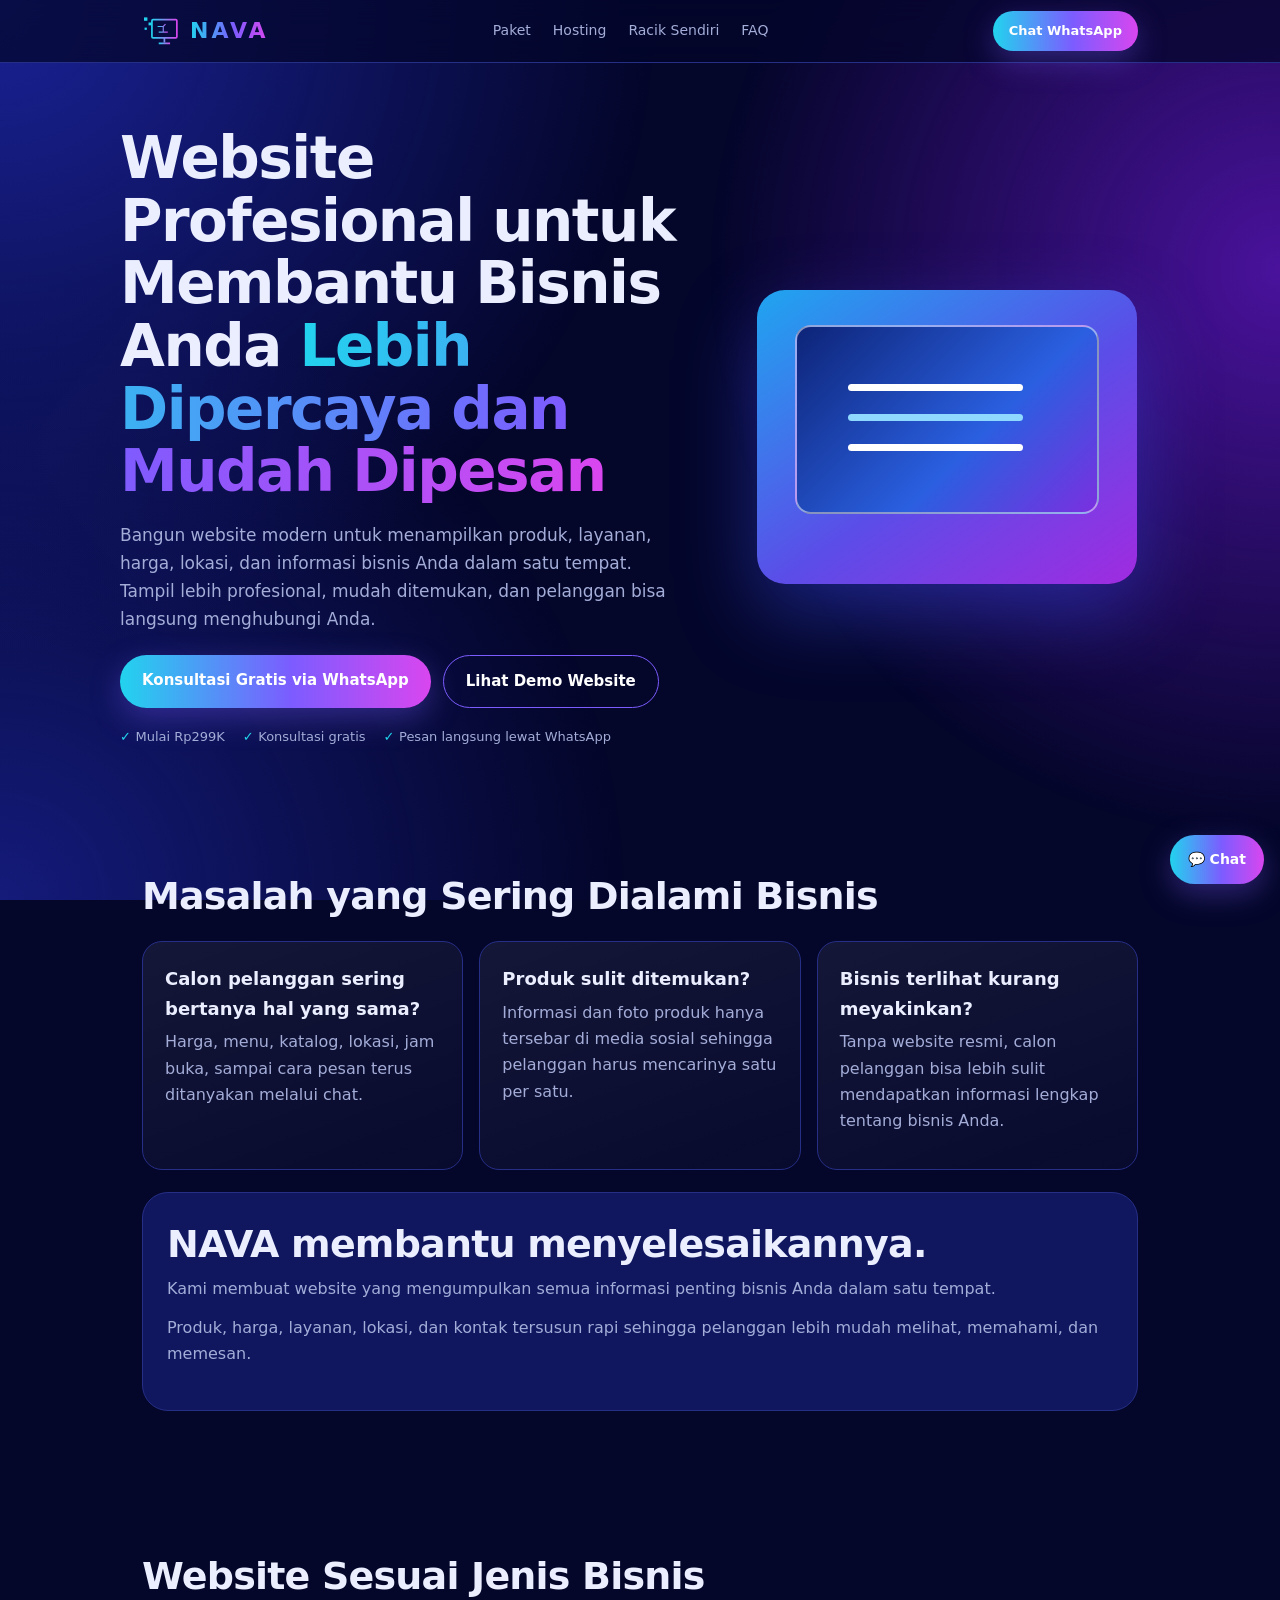
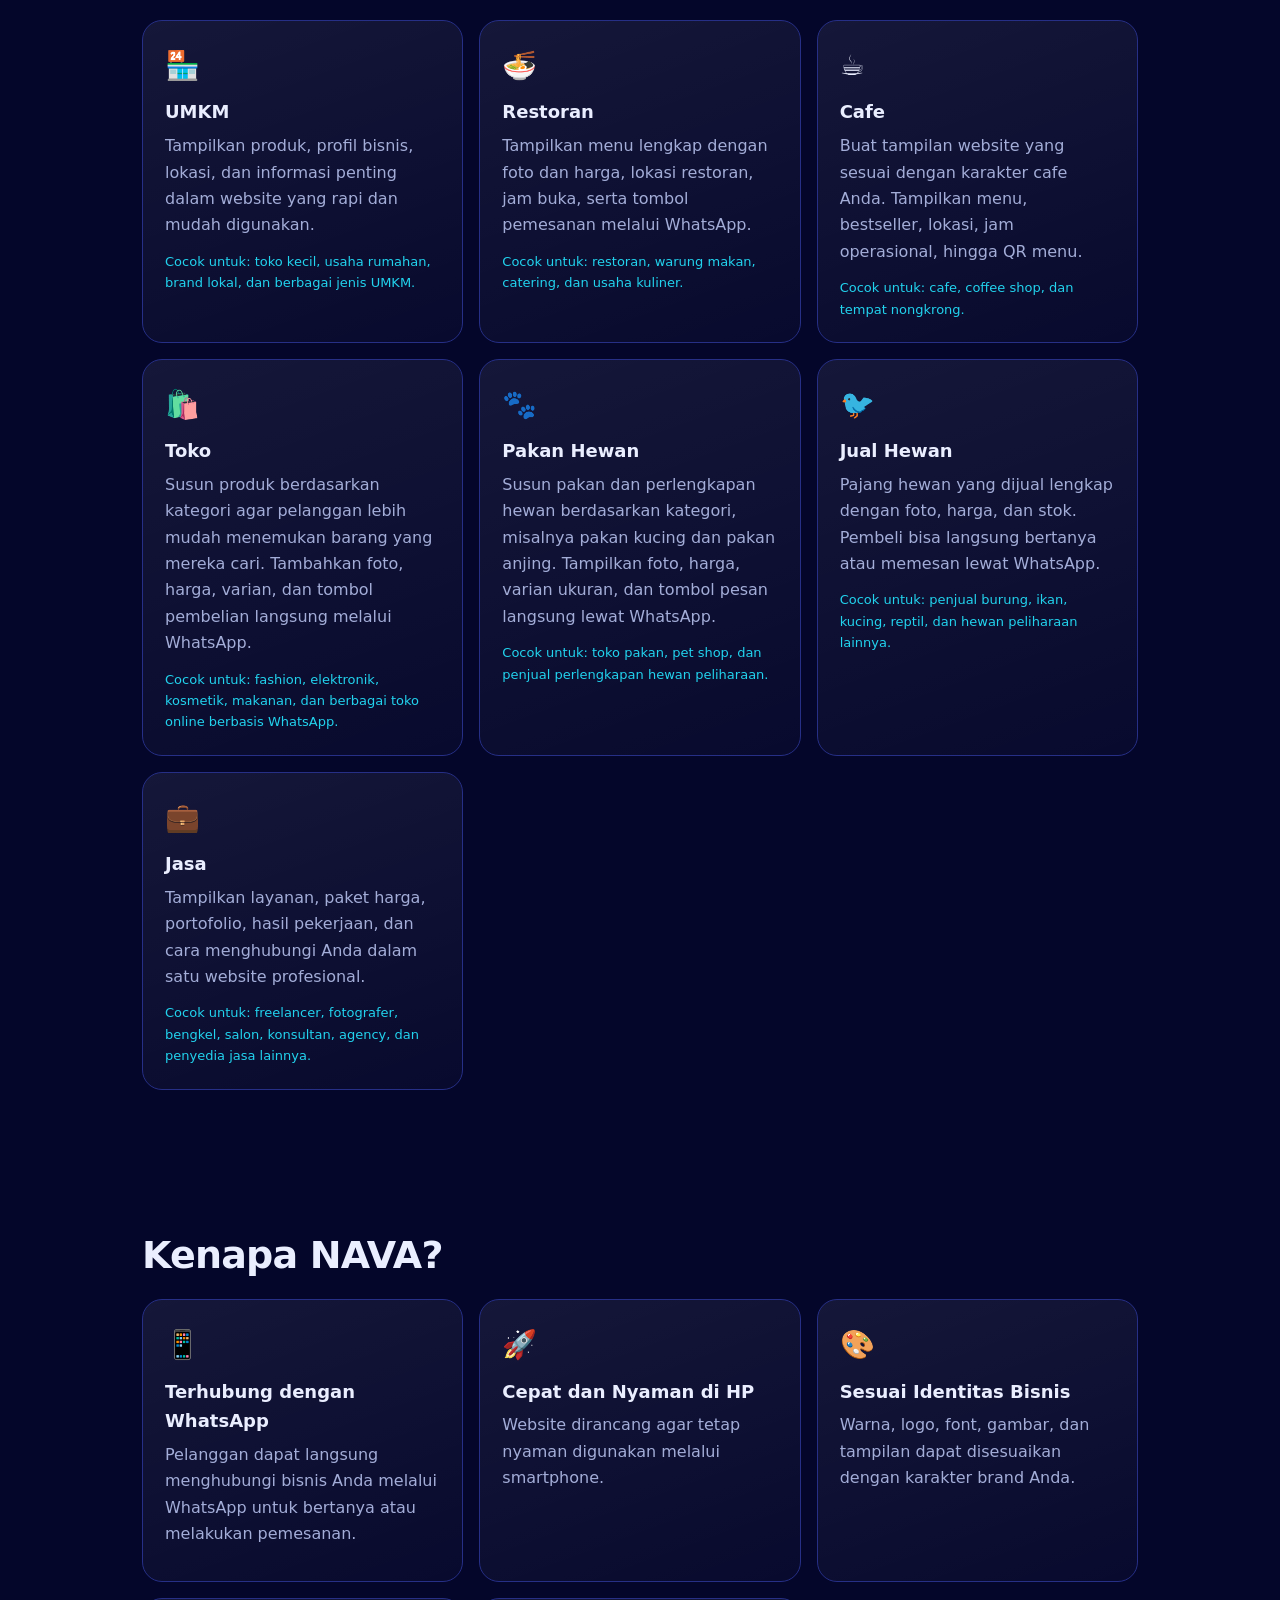
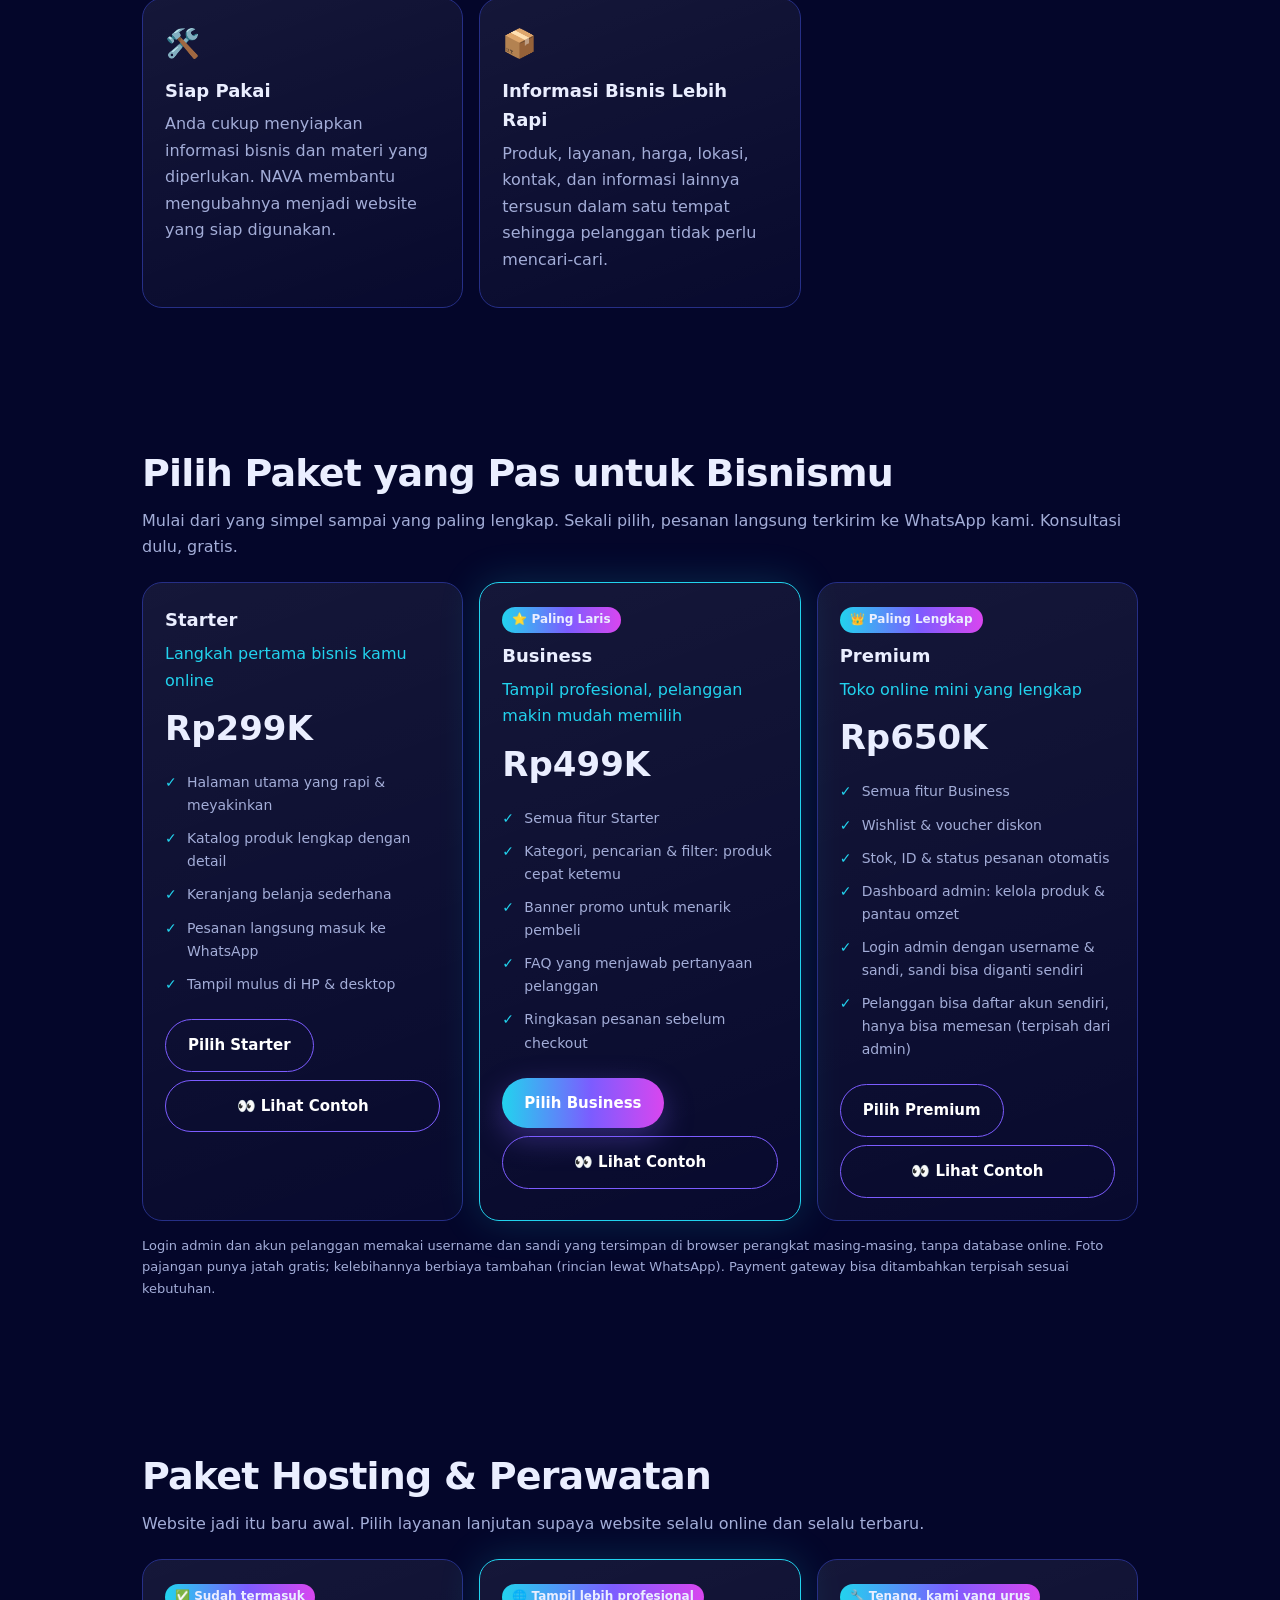
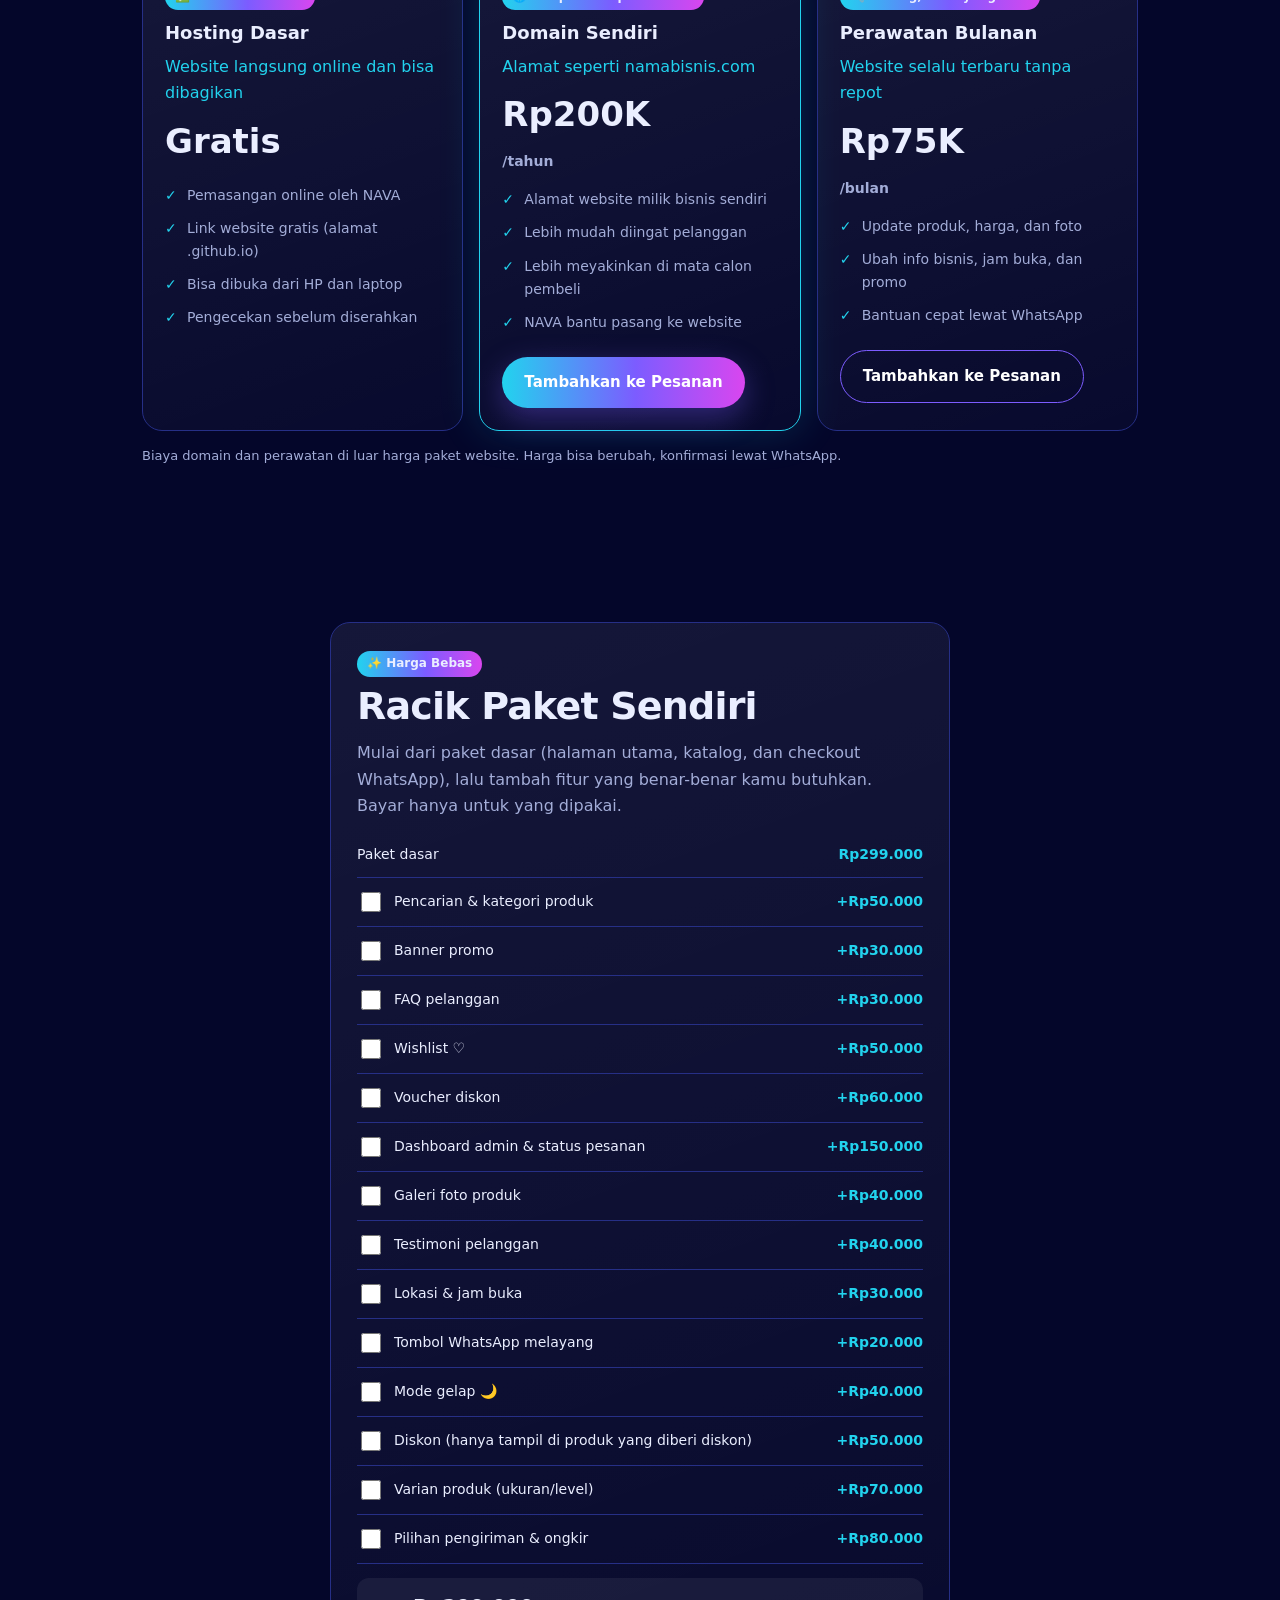
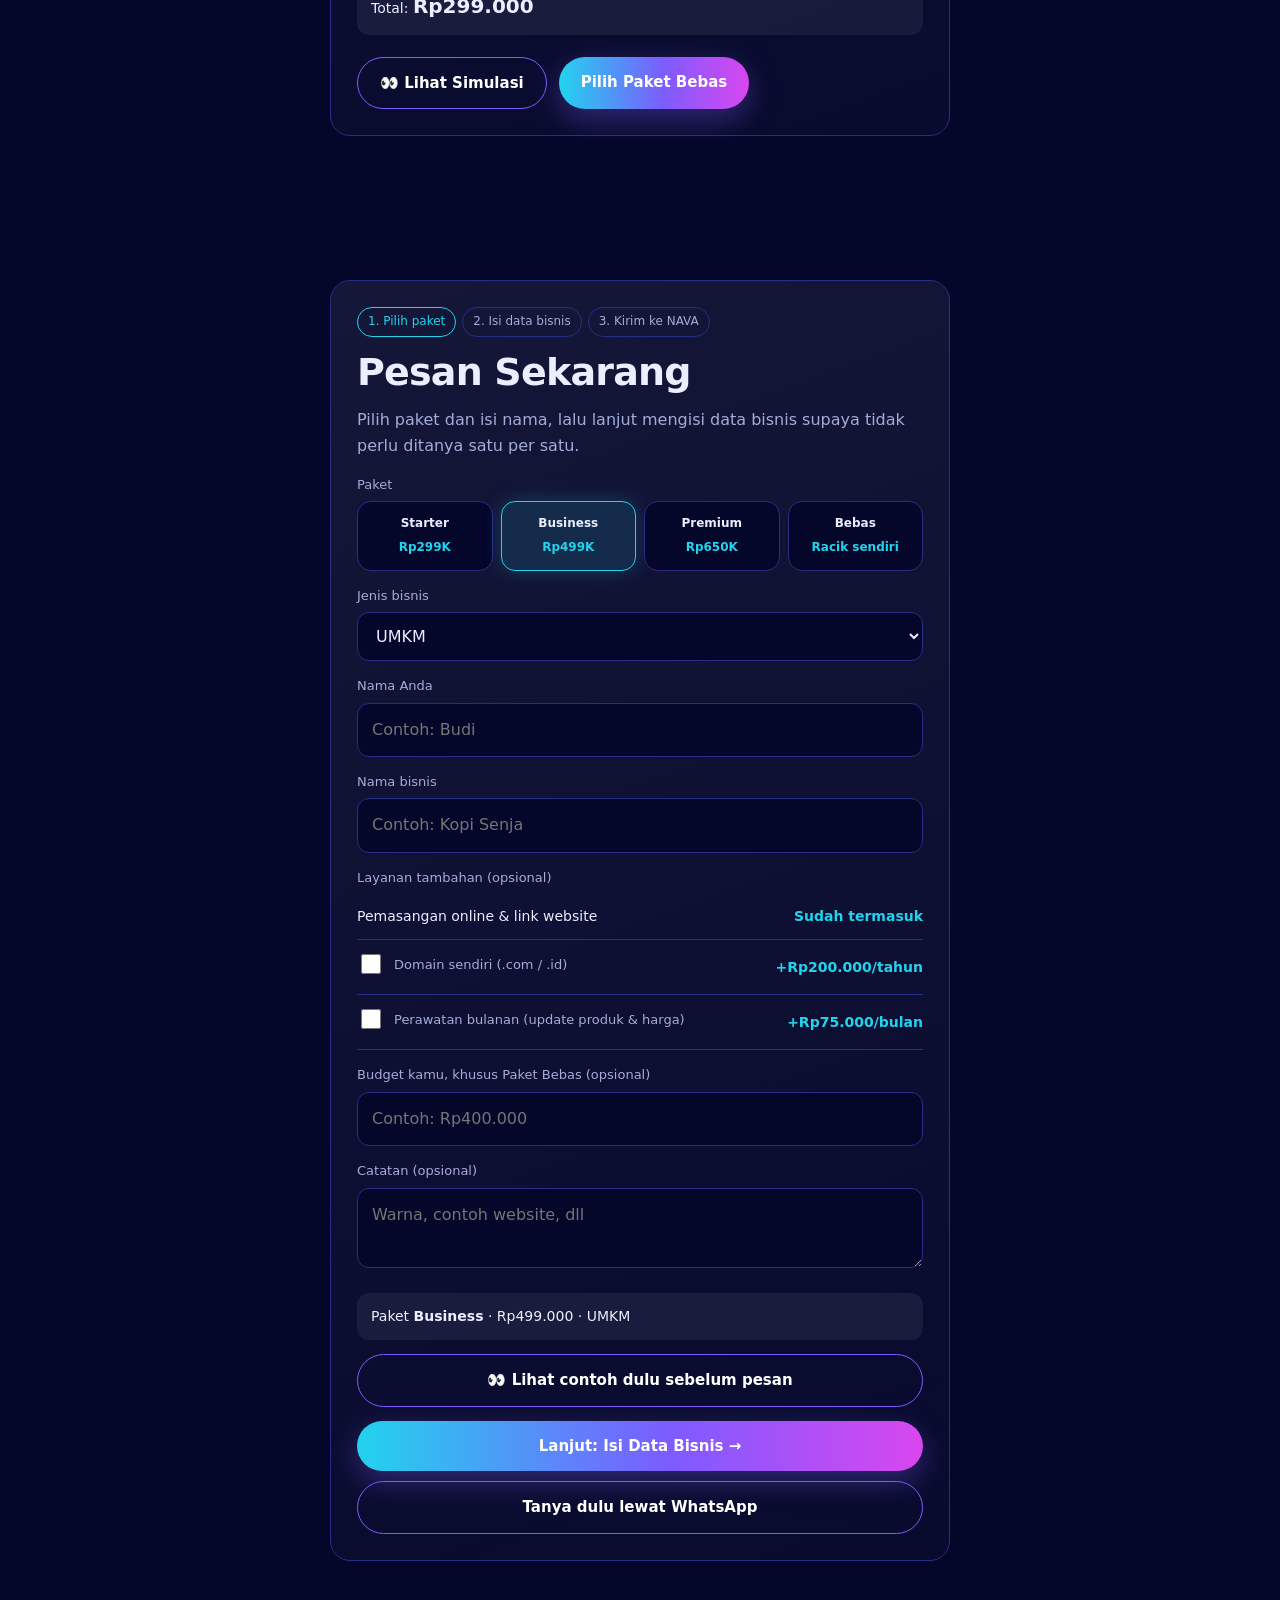
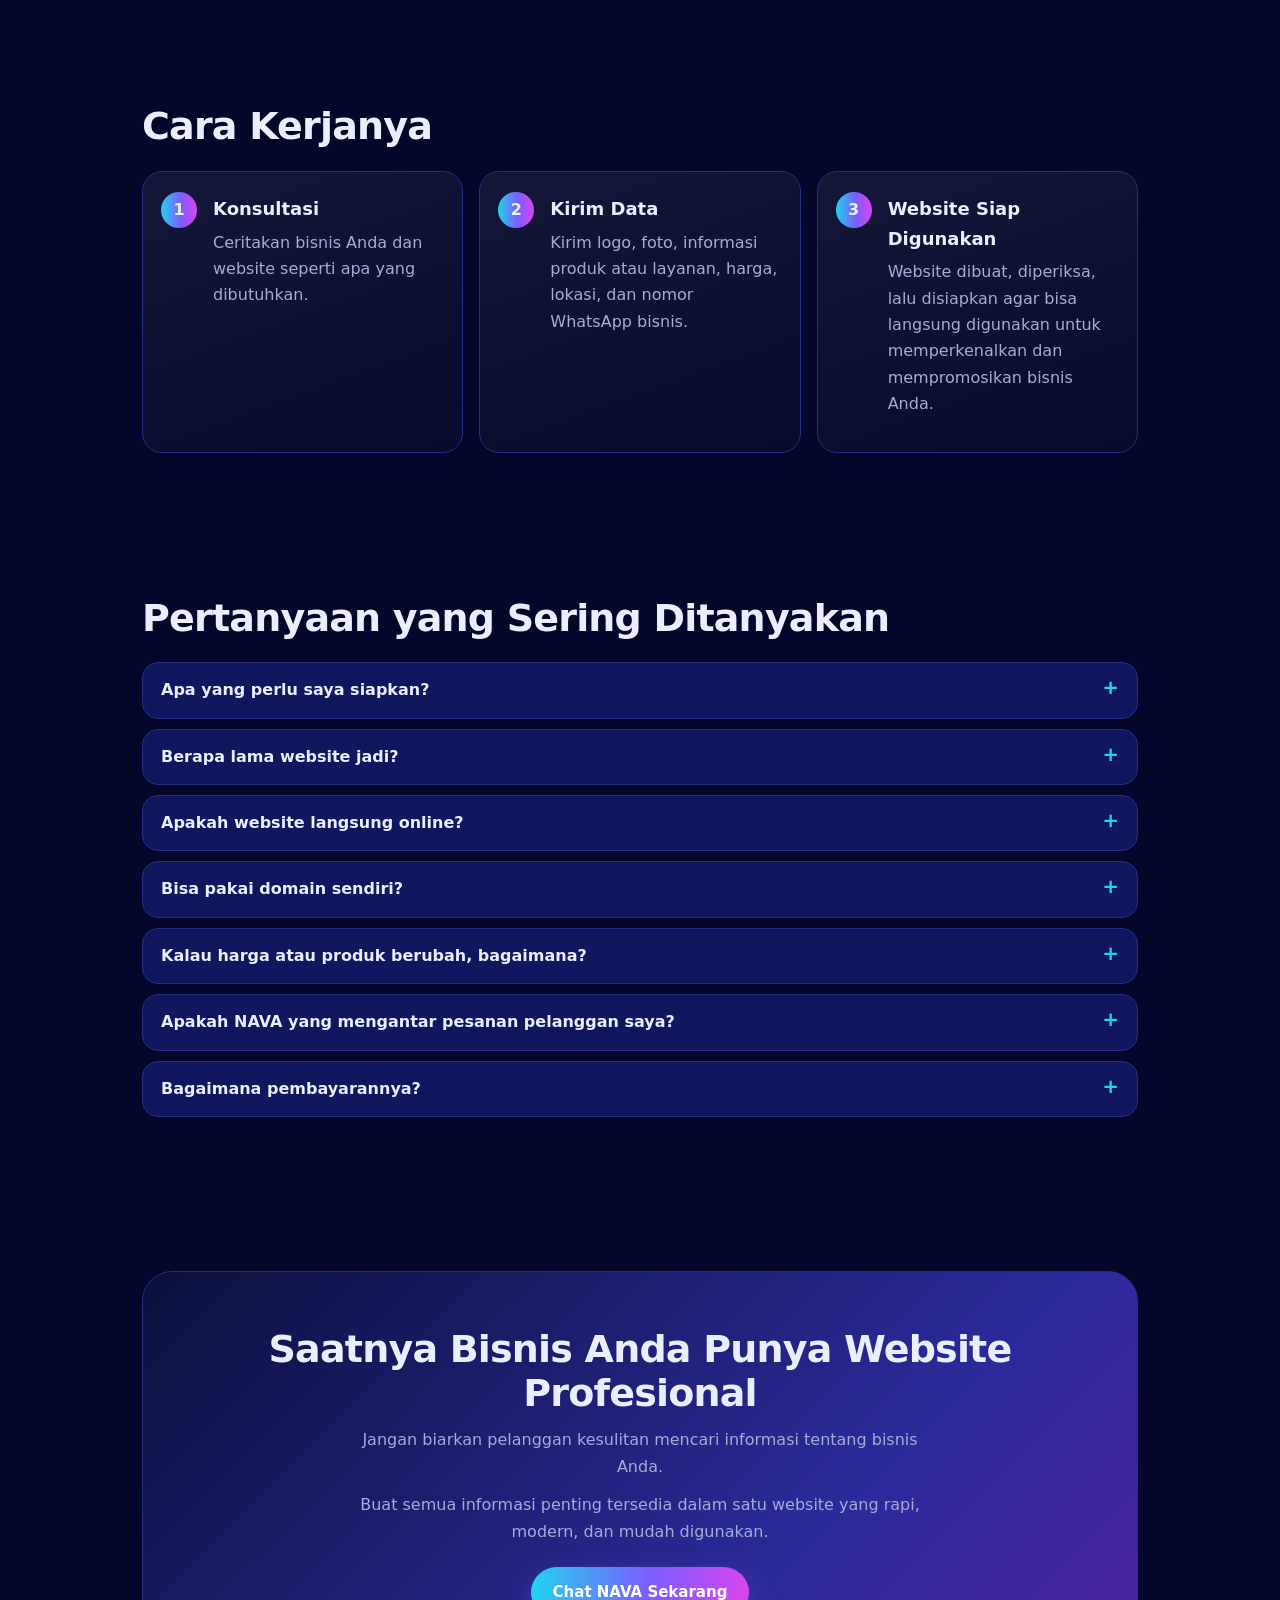
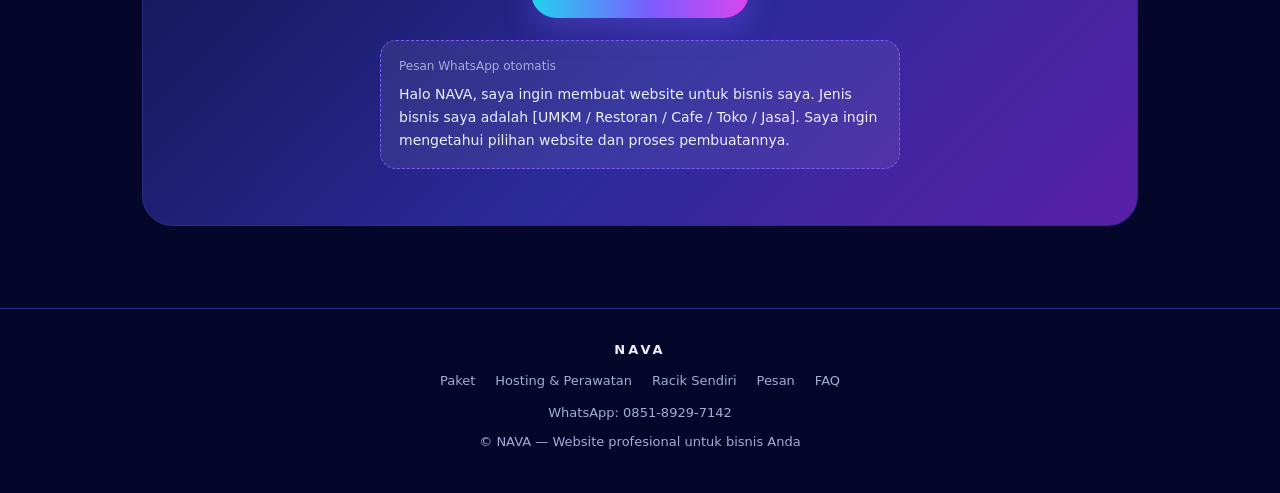
==== commit 51322b35: "Add files via upload" ====
--- a/index.html
+++ b/index.html
@@ -115,10 +115,10 @@
 
 <section id="paket"><div class="wrap"><h2>Pilih Paket yang Pas untuk Bisnismu</h2><p>Mulai dari yang simpel sampai yang paling lengkap. Sekali pilih, pesanan langsung terkirim ke WhatsApp kami. Konsultasi dulu, gratis.</p>
 <div class="grid g3" style="margin-top:22px">
-<div class="card"><h3>Starter</h3><p style="color:var(--cy);margin:0">Langkah pertama bisnis kamu online</p><div class="price">Rp299K</div><ul class="ft"><li>Halaman utama yang rapi &amp; meyakinkan</li><li>Katalog produk lengkap dengan detail</li><li>Keranjang belanja sederhana</li><li>Pesanan langsung masuk ke WhatsApp</li><li>Tombol suka 👍 / tidak suka 👎 di tiap produk</li><li>Tampil mulus di HP &amp; desktop</li></ul><a class="btn o pick" data-p="Starter|299" href="#pesan">Pilih Starter</a></div>
+<div class="card"><h3>Starter</h3><p style="color:var(--cy);margin:0">Langkah pertama bisnis kamu online</p><div class="price">Rp299K</div><ul class="ft"><li>Halaman utama yang rapi &amp; meyakinkan</li><li>Katalog produk lengkap dengan detail</li><li>Keranjang belanja sederhana</li><li>Pesanan langsung masuk ke WhatsApp</li><li>Tampil mulus di HP &amp; desktop</li></ul><a class="btn o pick" data-p="Starter|299" href="#pesan">Pilih Starter</a></div>
 <div class="card hot"><span class="tag">⭐ Paling Laris</span><h3>Business</h3><p style="color:var(--cy);margin:0">Tampil profesional, pelanggan makin mudah memilih</p><div class="price">Rp499K</div><ul class="ft"><li>Semua fitur Starter</li><li>Kategori, pencarian &amp; filter: produk cepat ketemu</li><li>Banner promo untuk menarik pembeli</li><li>FAQ yang menjawab pertanyaan pelanggan</li><li>Ringkasan pesanan sebelum checkout</li></ul><a class="btn pick" data-p="Business|499" href="#pesan">Pilih Business</a></div>
-<div class="card"><span class="tag">👑 Paling Lengkap</span><h3>Premium</h3><p style="color:var(--cy);margin:0">Toko online mini yang lengkap</p><div class="price">Rp650K</div><ul class="ft"><li>Semua fitur Business</li><li>Wishlist &amp; voucher diskon</li><li>Stok, ID &amp; status pesanan otomatis</li><li>Dashboard admin: kelola produk &amp; pantau omzet</li><li>Login admin dengan Google atau email, sandi bisa diganti sendiri</li><li>Love ♥ untuk produk pilihan (jumlah terlihat semua pelanggan)</li></ul><a class="btn o pick" data-p="Premium|650" href="#pesan">Pilih Premium</a></div>
-</div><p style="font-size:13px;margin-top:14px">Ulasan, 👍👎, love, dan login admin memakai database online yang kami siapkan. Foto pajangan dan love punya jatah gratis; kelebihannya berbiaya tambahan (rincian lewat WhatsApp). Payment gateway bisa ditambahkan terpisah sesuai kebutuhan.</p></div></section>
+<div class="card"><span class="tag">👑 Paling Lengkap</span><h3>Premium</h3><p style="color:var(--cy);margin:0">Toko online mini yang lengkap</p><div class="price">Rp650K</div><ul class="ft"><li>Semua fitur Business</li><li>Wishlist &amp; voucher diskon</li><li>Stok, ID &amp; status pesanan otomatis</li><li>Dashboard admin: kelola produk &amp; pantau omzet</li><li>Login admin dengan username &amp; sandi, sandi bisa diganti sendiri</li><li>Pelanggan bisa daftar akun sendiri, hanya bisa memesan (terpisah dari admin)</li></ul><a class="btn o pick" data-p="Premium|650" href="#pesan">Pilih Premium</a></div>
+</div><p style="font-size:13px;margin-top:14px">Login admin dan akun pelanggan memakai username dan sandi yang tersimpan di browser perangkat masing-masing, tanpa database online. Foto pajangan punya jatah gratis; kelebihannya berbiaya tambahan (rincian lewat WhatsApp). Payment gateway bisa ditambahkan terpisah sesuai kebutuhan.</p></div></section>
 
 <section id="hosting"><div class="wrap"><h2>Paket Hosting &amp; Perawatan</h2><p>Website jadi itu baru awal. Pilih layanan lanjutan supaya website selalu online dan selalu terbaru.</p>
 <div class="grid g3" style="margin-top:22px">
@@ -228,12 +228,12 @@
 var DD={resto:[["Nasi Goreng",25000,"Makanan"],["Ayam Bakar",30000,"Makanan"],["Mie Goreng",22000,"Makanan"],["Es Teh",8000,"Minuman"]],cafe:[["Kopi Susu",18000,"Kopi"],["Caffe Latte",24000,"Kopi"],["Matcha",26000,"Non-Kopi"],["Croissant",20000,"Snack"]],pakan:[["Pakan Kucing 1kg",65000,"Pakan Kucing"],["Pakan Anjing 1kg",70000,"Pakan Anjing"],["Pasir Kucing",45000,"Perlengkapan"],["Mainan Bola",15000,"Perlengkapan"]],hewan:[["Lovebird",150000,"Burung"],["Kucing Anggora",800000,"Kucing"],["Ikan Cupang",25000,"Ikan"],["Hamster",35000,"Hewan Kecil"]],toko:[["Kaos Polos",75000,"Fashion"],["Topi",45000,"Fashion"],["Tas Kanvas",120000,"Tas"],["Sandal",90000,"Tas"]]};
 var DN={resto:"Warung Nusantara",cafe:"Kopi Senja",toko:"Toko Nusa",pakan:"Pet Shop Sayang",hewan:"Kebun Satwa"};
 var DC="*{box-sizing:border-box}body{margin:0;font:14px system-ui,sans-serif;color:#111827;background:#f5f6fb;padding-bottom:150px}header{display:flex;justify-content:space-between;align-items:center;padding:12px 14px;background:#fff;position:sticky;top:0;z-index:2;box-shadow:0 1px 6px rgba(0,0,0,.08)}header button{border:0;background:#eef;border-radius:8px;padding:5px 9px;margin-left:4px}header button.on{background:#4f46e5;color:#fff}.hero{padding:26px 16px;color:#fff;background:linear-gradient(135deg,#22a7f0,#7c5cff,#d946ef)}.hero h2{margin:0 0 4px}.hero p{margin:0;opacity:.9}.promo{background:#fff3c4;padding:9px 14px;font-size:13px}.pad{padding:12px 14px}.pad input,.vr input{width:100%;padding:10px;border:1px solid #d5d8ea;border-radius:10px;font:inherit}.chips{display:flex;gap:6px;margin-top:8px;overflow:auto}.chips button{border:1px solid #d5d8ea;background:#fff;border-radius:999px;padding:5px 12px;white-space:nowrap}.chips button.on{background:#4f46e5;color:#fff;border-color:#4f46e5}.grid{display:grid;grid-template-columns:1fr 1fr;gap:10px;padding:8px 14px}.pc{background:#fff;border-radius:14px;padding:8px;display:flex;flex-direction:column;gap:3px;box-shadow:0 2px 8px rgba(0,0,0,.06)}.im{height:76px;border-radius:10px;background:linear-gradient(135deg,#c7d2fe,#f5d0fe);position:relative}.im i{position:absolute;right:8px;top:4px;font-style:normal;font-size:20px;color:#e11d48;cursor:pointer}.pc span{color:#4f46e5;font-weight:800}.pc small{color:#16a34a}.pc button,.wa{border:0;background:#4f46e5;color:#fff;border-radius:10px;padding:8px;font-weight:700;margin-top:4px}.wa{background:#22c55e;padding:10px 12px}.bar{position:fixed;left:0;right:0;bottom:0;background:#fff;padding:10px 14px;box-shadow:0 -4px 16px rgba(0,0,0,.12)}.vr{display:flex;gap:6px;margin-bottom:8px}.vr button{border:0;background:#eef;border-radius:10px;padding:0 12px}.tr{display:flex;justify-content:space-between;align-items:center}details{background:#fff;border-radius:10px;padding:9px 12px;margin-bottom:6px}summary{font-weight:700}.st{display:grid;grid-template-columns:1fr 1fr;gap:8px}.st div{background:#fff;border-radius:12px;padding:10px}.st small{display:block;color:#6b7280}.st b{font-size:20px}.row{display:flex;justify-content:space-between;background:#fff;border-radius:10px;padding:9px 12px;margin-top:6px;font-size:13px}.mu{color:#6b7280}.ts{position:fixed;left:12px;right:12px;top:64px;background:#111827;color:#fff;padding:10px 14px;border-radius:12px;z-index:9;font-size:13px}.gal{display:flex;gap:8px;overflow:auto;padding:10px 14px}.gal div{flex:none;width:130px;height:80px;border-radius:12px;background:linear-gradient(135deg,#a5b4fc,#f0abfc)}.tt{background:#fff;border-radius:10px;padding:10px 12px;margin-bottom:6px}.tt b{display:block;color:#6b7280;font-size:12px}.map{height:90px;border-radius:12px;background:#dbe4ff;display:grid;place-items:center}.bd{position:absolute;left:6px;top:6px;background:#e11d48;color:#fff;border-radius:8px;padding:1px 7px;font-size:11px;font-style:normal;font-weight:700}.pc s{color:#9ca3af;font-size:12px}.rt{color:#f59e0b}.vs{display:flex;gap:4px}.vs button{flex:1;margin:0!important;padding:4px!important;background:#eef!important;color:#111827!important;font-size:12px}.vs button.on{background:#4f46e5!important;color:#fff!important}.fab{position:fixed;right:14px;bottom:96px;width:46px;height:46px;border-radius:50%;background:#22c55e;display:grid;place-items:center;font-size:22px;box-shadow:0 4px 14px rgba(0,0,0,.3)}.vr select{width:100%;padding:9px;border-radius:10px;border:1px solid #d5d8ea}.dk{background:#0f1226!important;color:#e5e7ff}.dk header,.dk .pc,.dk details,.dk .bar,.dk .row,.dk .st div,.dk .tt,.dk .chips button{background:#1a1f45!important;color:#e5e7ff}.dk .pad input{background:#1a1f45;color:#fff}.qt{display:flex;align-items:center;justify-content:space-between;gap:6px;margin-top:4px}.qt button{width:36px;height:32px;margin:0!important;padding:0!important;font-size:18px}.qt b{font-size:14px}.lk{display:flex;gap:6px;margin:2px 0}.lk button{flex:1;border:1px solid #d5d8ea!important;background:#fff!important;color:#111827!important;border-radius:10px;padding:5px!important;margin:0!important;font-size:13px}.lk button.on{background:#4f46e5!important;color:#fff!important;border-color:#4f46e5!important}.lvb{background:#fff!important;color:#e11d48!important;border:1px solid #fecdd3!important;margin:2px 0 0!important;padding:5px!important;font-size:13px}.lvb.on{background:#e11d48!important;color:#fff!important}";
-var FEAT=[["Pencarian & kategori produk",50000,"cari"],["Banner promo",30000,"promo"],["FAQ pelanggan",30000,"faq"],["Wishlist ♡",50000,"wish"],["Voucher diskon",60000,"voucher"],["Dashboard admin & status pesanan",150000,"admin"],["Galeri foto produk",40000,"galeri"],["Testimoni pelanggan",40000,"testi"],["Lokasi & jam buka",30000,"lokasi"],["Tombol WhatsApp melayang",20000,"wafab"],["Mode gelap 🌙",40000,"dark"],["Diskon (hanya tampil di produk yang diberi diskon)",50000,"diskon"],["Ulasan & rating asli dari pelanggan",50000,"rating"],["Varian produk (ukuran/level)",70000,"varian"],["Pilihan pengiriman & ongkir",80000,"ongkir"],["Suka 👍 / Tidak suka 👎 (jumlah terlihat semua pelanggan)",30000,"like"],["Love ♥ premium (jumlah terlihat semua pelanggan)",30000,"love"]],BASE=299000;
+var FEAT=[["Pencarian & kategori produk",50000,"cari"],["Banner promo",30000,"promo"],["FAQ pelanggan",30000,"faq"],["Wishlist ♡",50000,"wish"],["Voucher diskon",60000,"voucher"],["Dashboard admin & status pesanan",150000,"admin"],["Galeri foto produk",40000,"galeri"],["Testimoni pelanggan",40000,"testi"],["Lokasi & jam buka",30000,"lokasi"],["Tombol WhatsApp melayang",20000,"wafab"],["Mode gelap 🌙",40000,"dark"],["Diskon (hanya tampil di produk yang diberi diskon)",50000,"diskon"],["Varian produk (ukuran/level)",70000,"varian"],["Pilihan pengiriman & ongkir",80000,"ongkir"]],BASE=299000;
 function rpi(n){return "Rp"+n.toLocaleString("id-ID")}
 function bz(){return FEAT.filter(function(f,i){return document.getElementById("ft"+i).checked})}
 function bt(){return BASE+bz().reduce(function(s,f){return s+f[1]},0)}
-function FL(l){if(l==4){var o={};bz().forEach(function(f){o[f[2]]=1});return o}return [0,{like:1},{cari:1,promo:1,faq:1,like:1},{cari:1,promo:1,faq:1,wish:1,voucher:1,admin:1,like:1,love:1}][l]}
-var DL=1,NOTE=["Contoh Starter: katalog, keranjang sederhana, tombol suka 👍👎, dan checkout ke WhatsApp.","Contoh Business: ditambah pencarian, kategori, banner promo, dan FAQ. Coba ketik di kolom cari.","Contoh Premium: ditambah wishlist ♡, love ♥, voucher (coba NAVA10), status pesanan, dan tab Admin.","Contoh Paket Bebas: tampil persis sesuai fitur yang kamu pilih."];
+function FL(l){if(l==4){var o={};bz().forEach(function(f){o[f[2]]=1});return o}return [0,{},{cari:1,promo:1,faq:1},{cari:1,promo:1,faq:1,wish:1,voucher:1,admin:1}][l]}
+var DL=1,NOTE=["Contoh Starter: katalog, keranjang sederhana, dan checkout ke WhatsApp.","Contoh Business: ditambah pencarian, kategori, banner promo, dan FAQ. Coba ketik di kolom cari.","Contoh Premium: ditambah wishlist ♡, voucher (coba NAVA10), status pesanan, dan tab Admin.","Contoh Paket Bebas: tampil persis sesuai fitur yang kamu pilih."];
 function dframe(){var b=document.getElementById("dbz").value;document.getElementById("df").srcdoc="<!doctype html><meta name=viewport content='width=device-width,initial-scale=1'><style>"+DC+"</style><body></body><script>("+inner.toString()+")("+JSON.stringify(DD[b])+","+JSON.stringify(FL(DL))+","+JSON.stringify(DN[b])+")<\/script>";
 document.querySelectorAll(".dh [data-l]").forEach(function(x){x.classList.toggle("on",+x.dataset.l===DL)});document.getElementById("dn").textContent=NOTE[DL-1]}
 function closeDemo(){document.getElementById("dm").classList.remove("on");document.body.style.overflow=""}
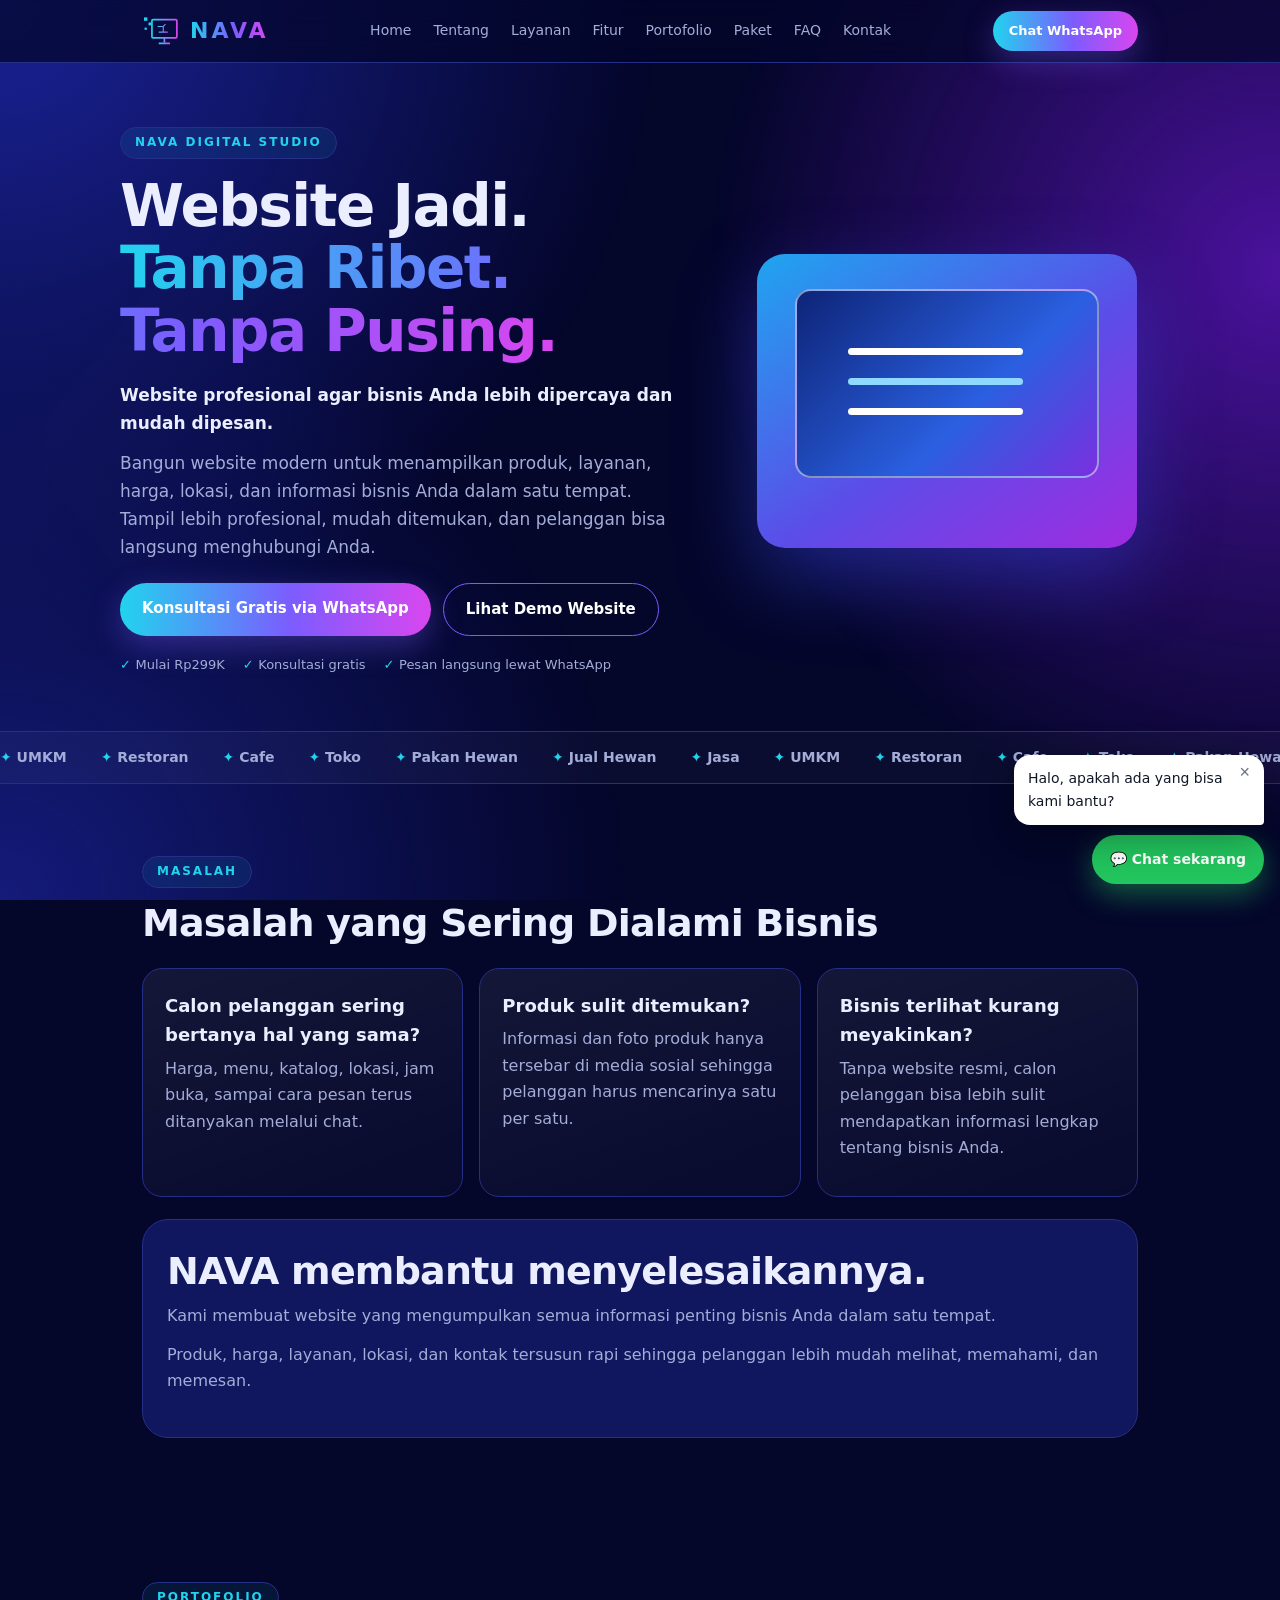
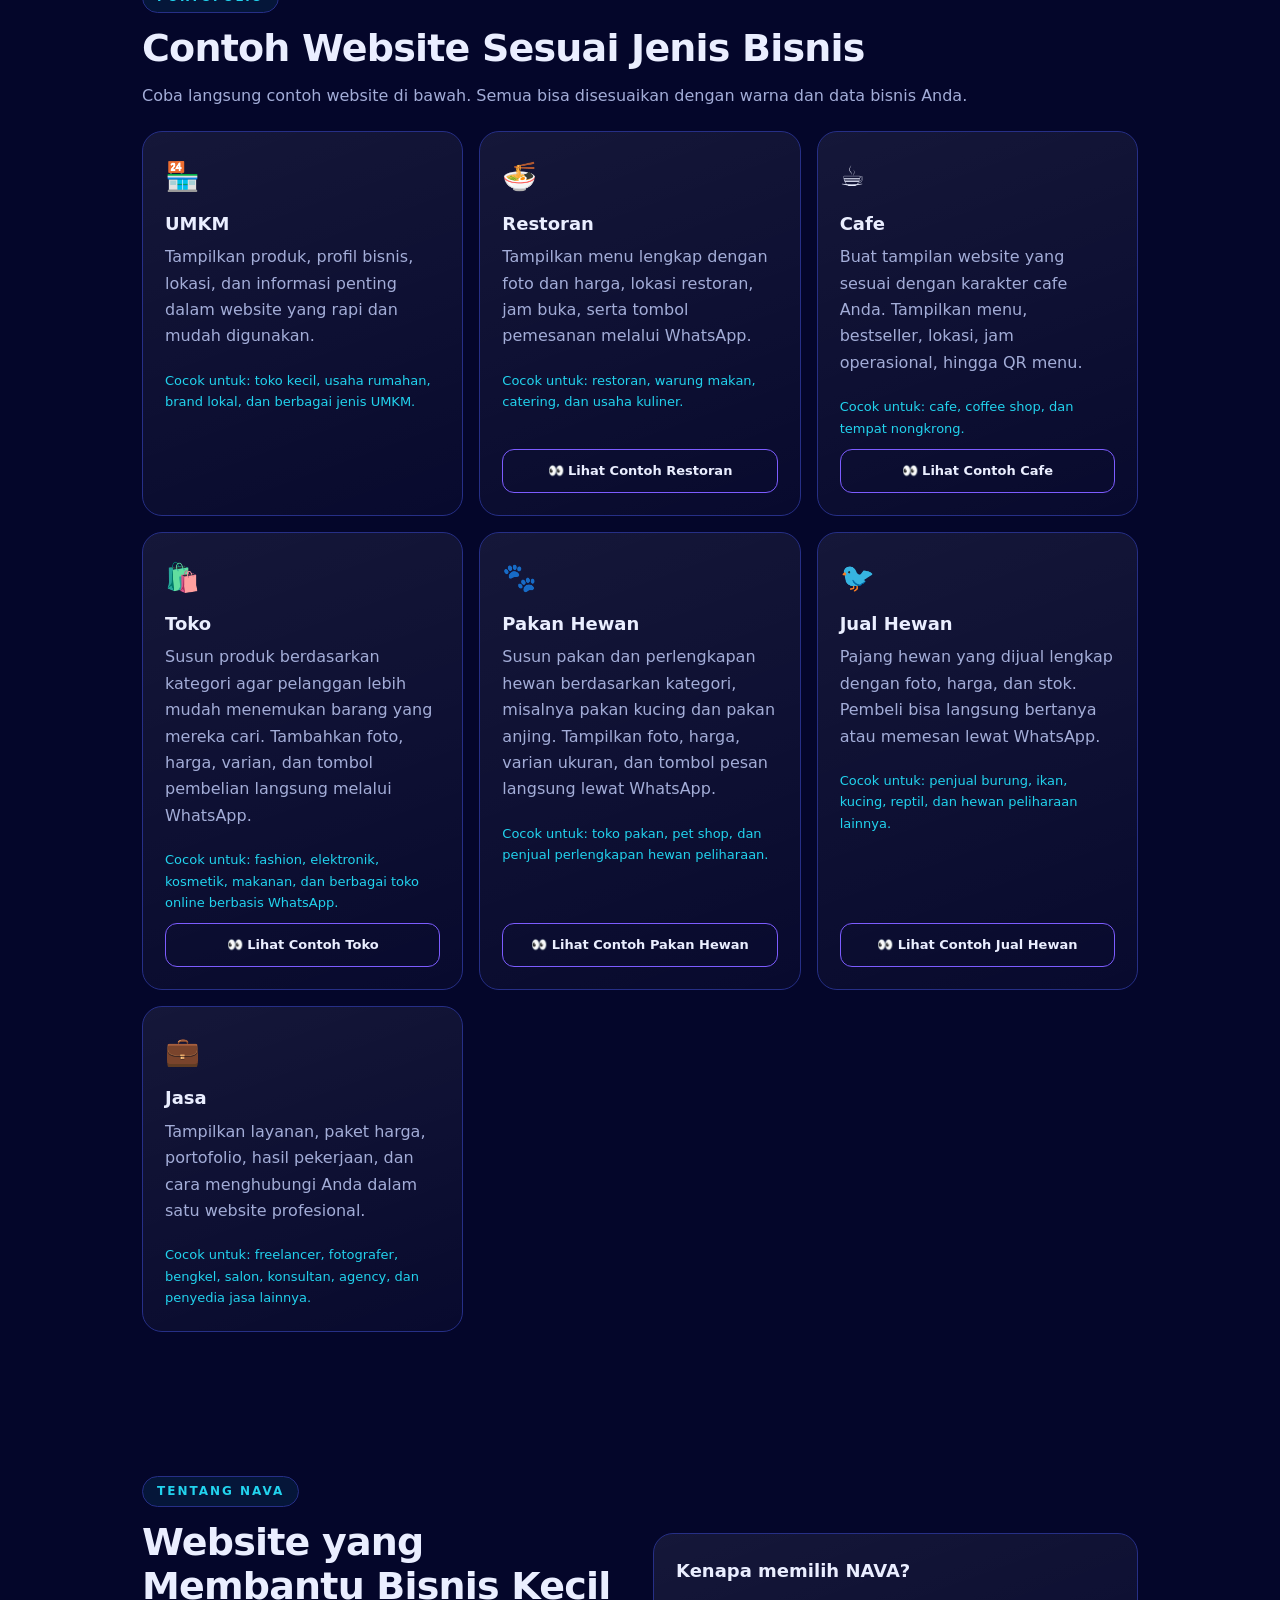
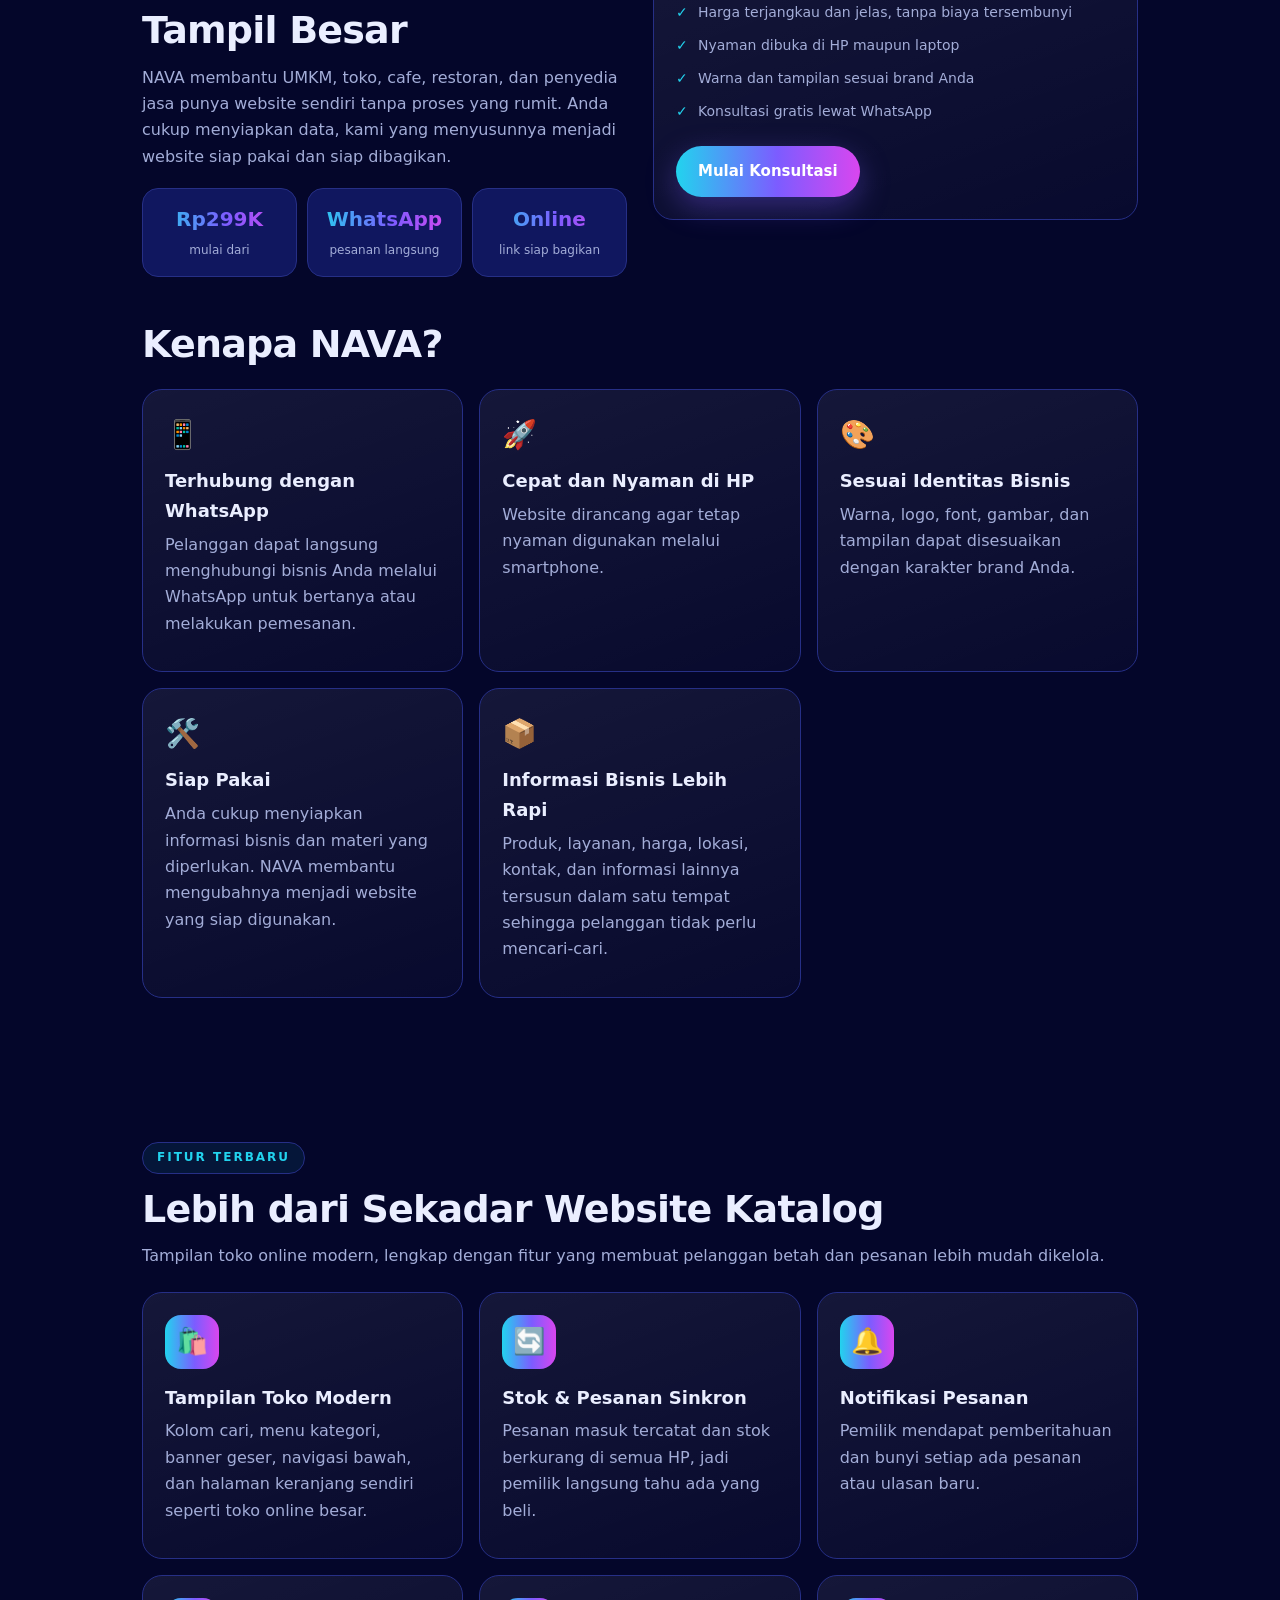
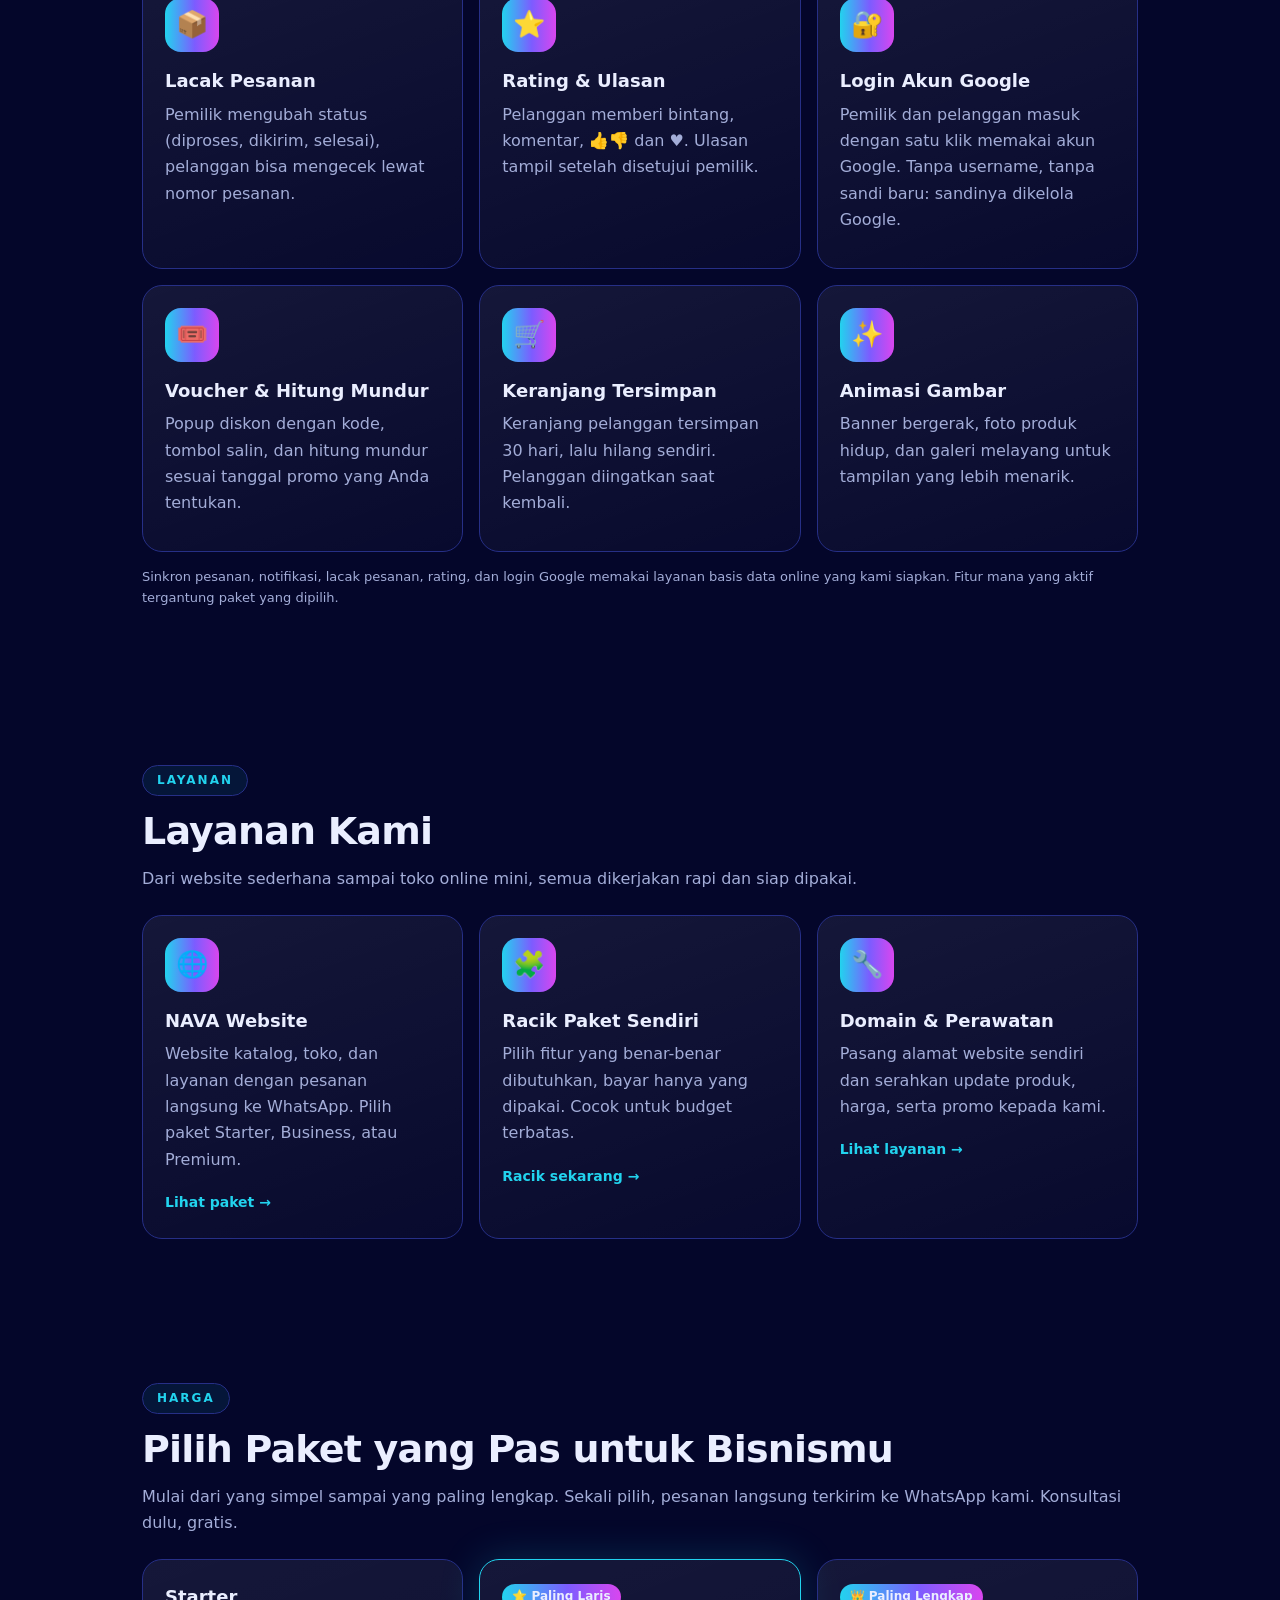
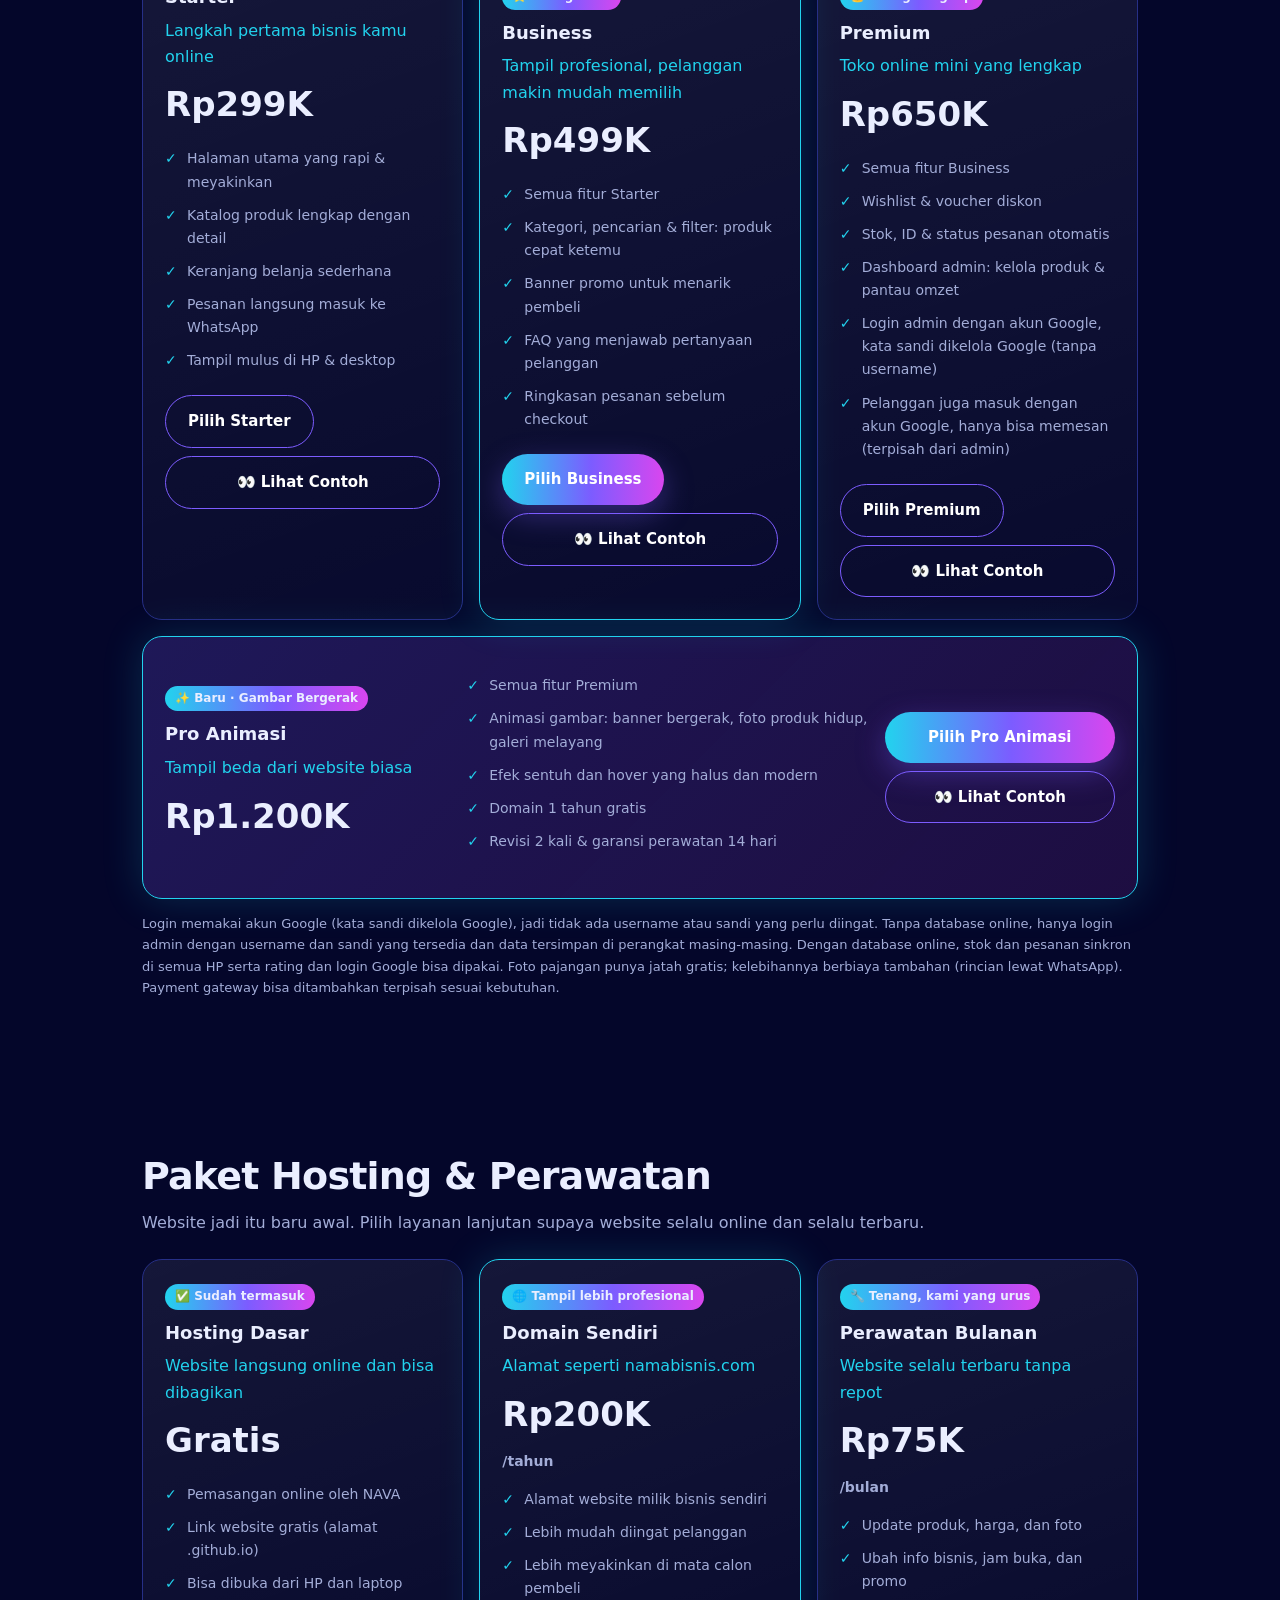
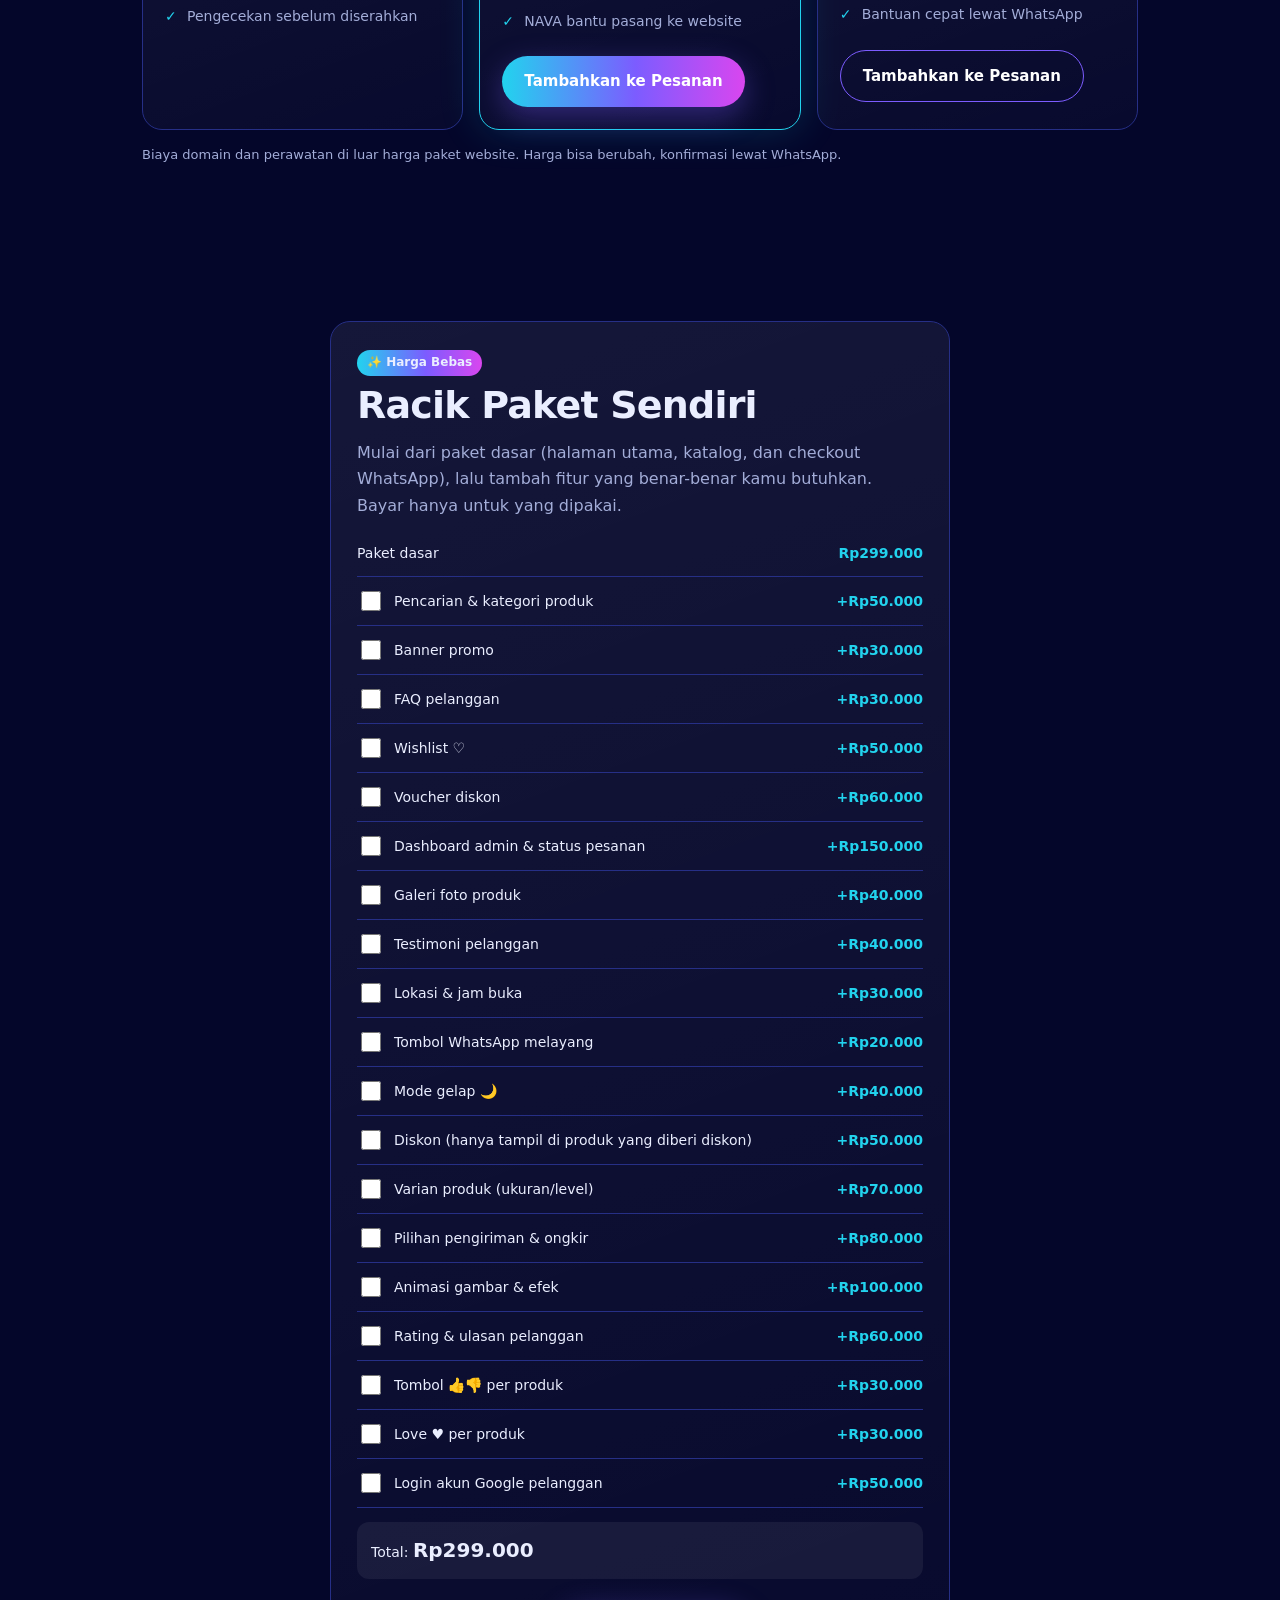
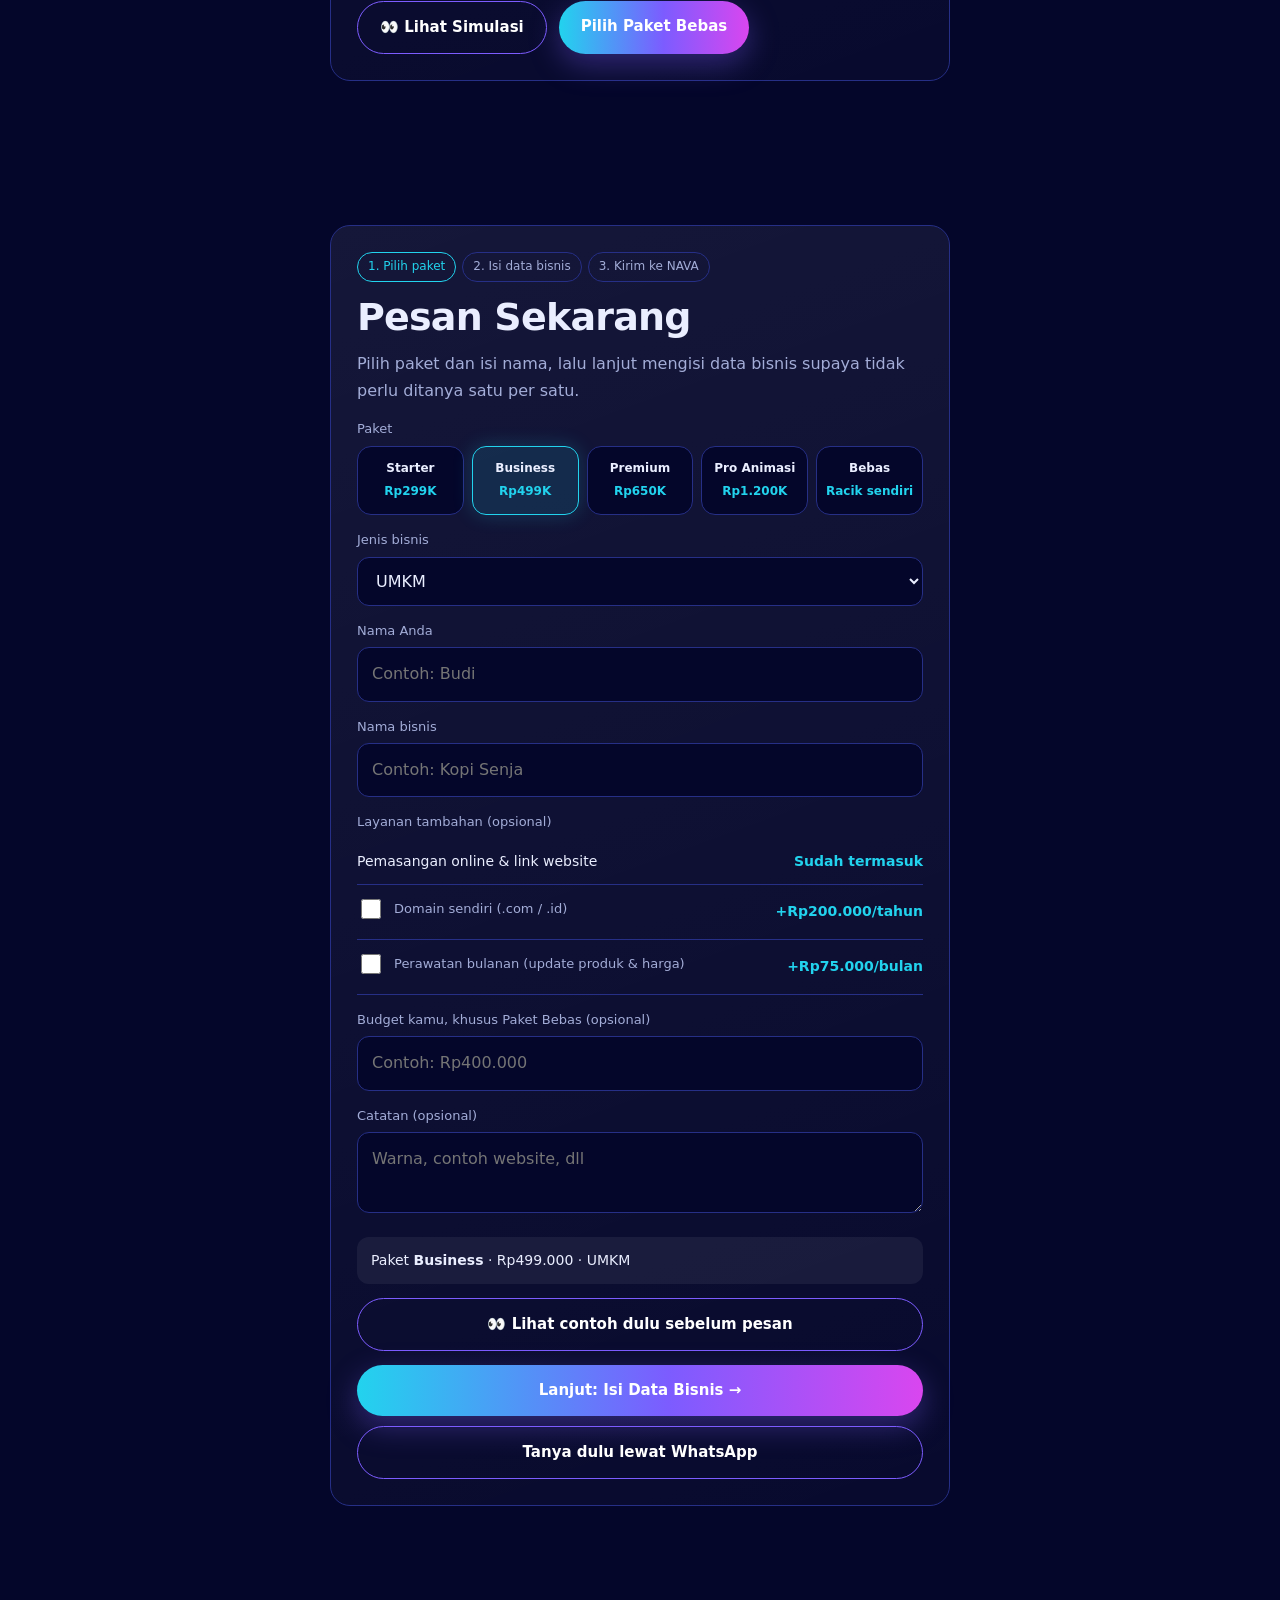
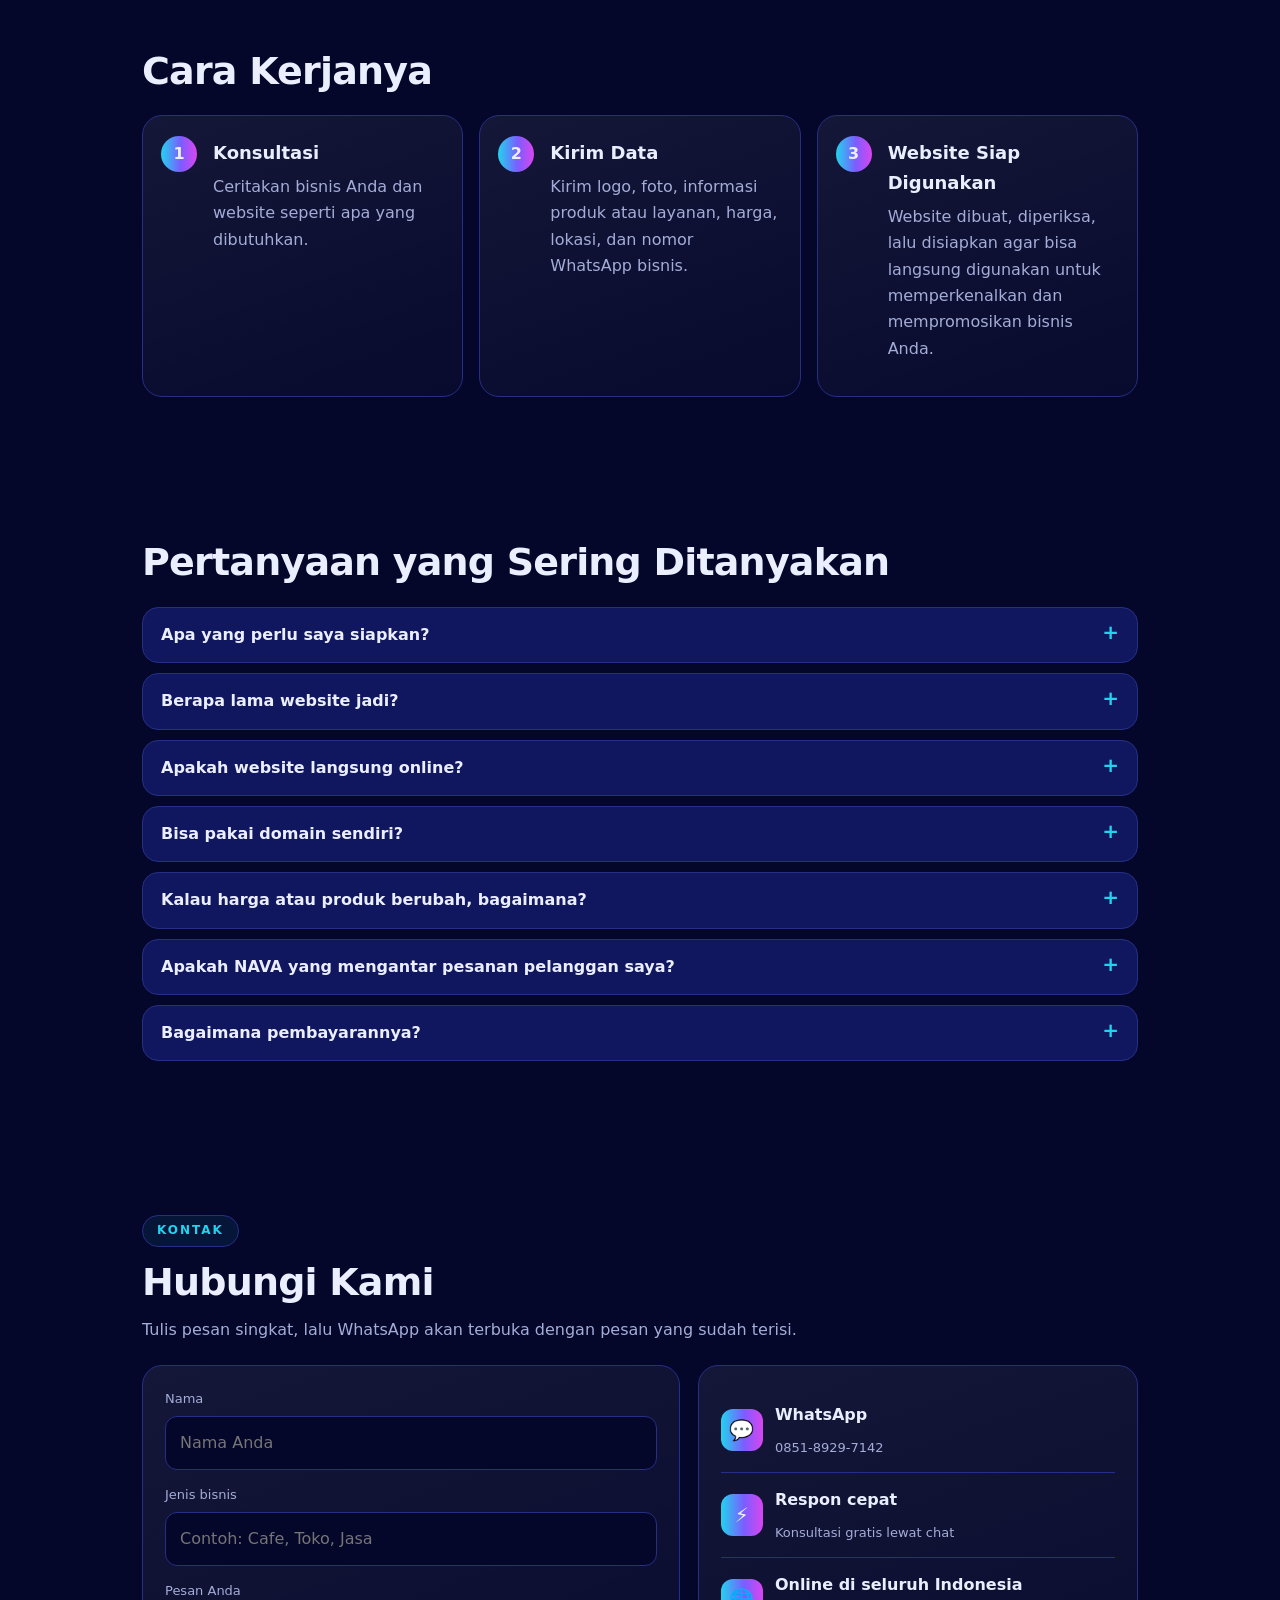
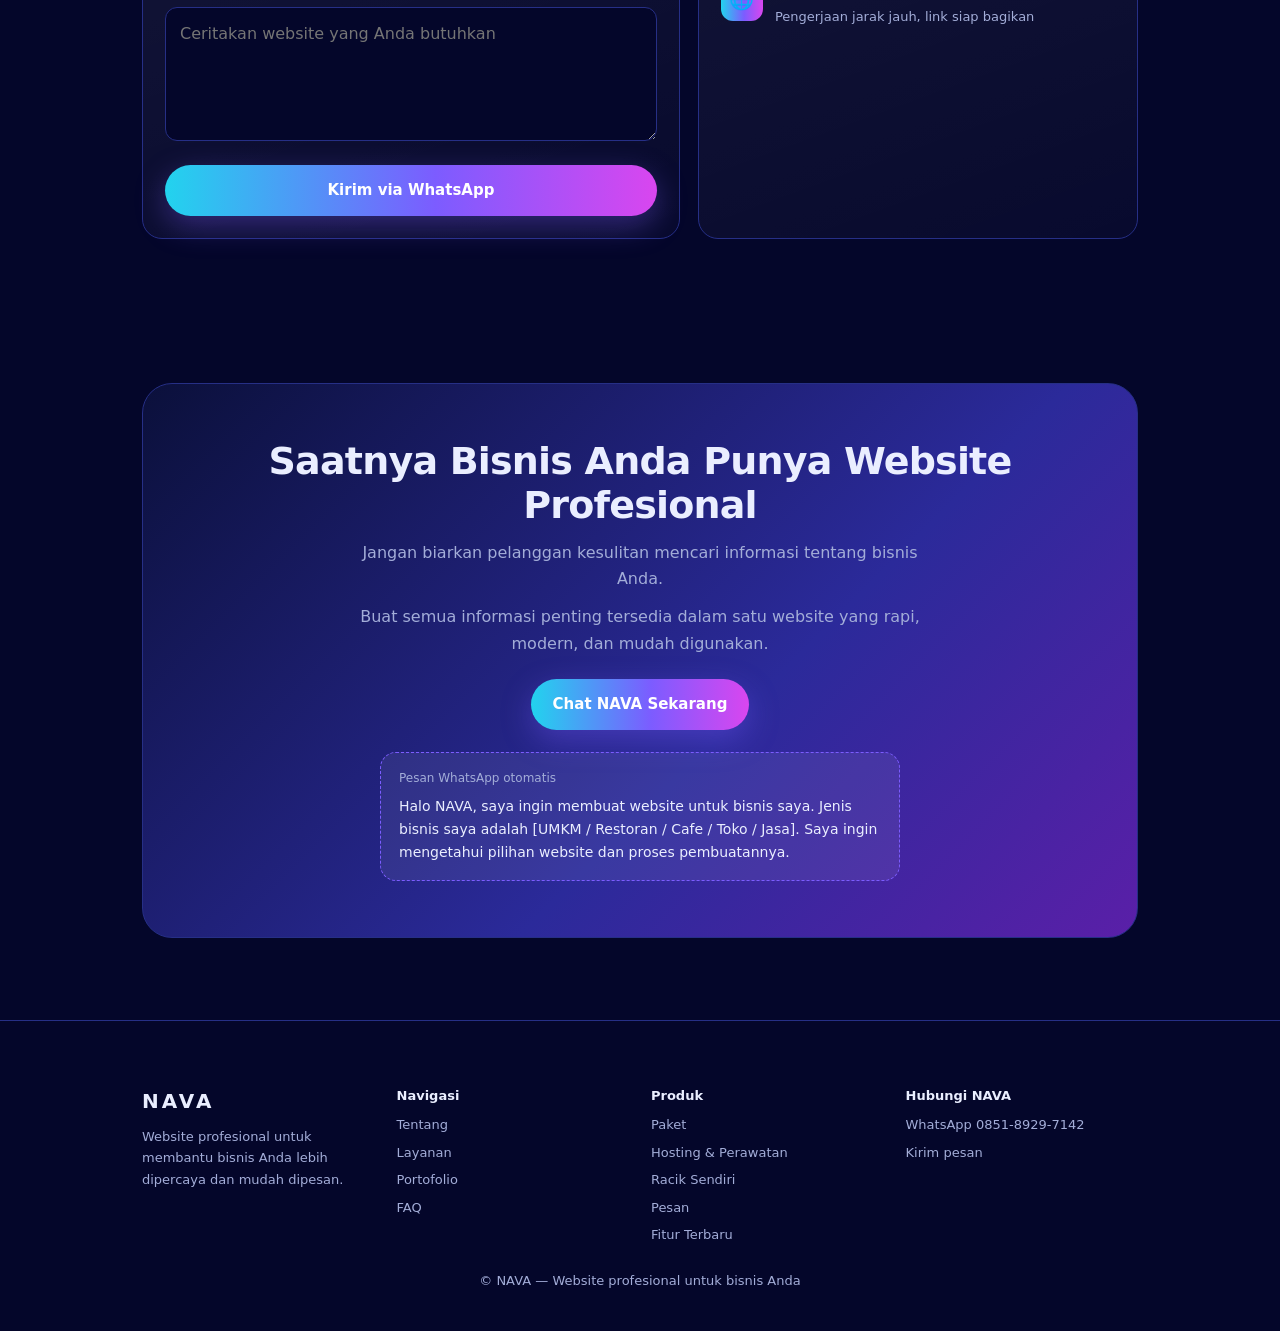
==== commit 946fd9e1: "Add files via upload" ====
--- a/index.html
+++ b/index.html
@@ -61,7 +61,7 @@
 .dh{display:flex;gap:8px;flex-wrap:wrap;align-items:center;justify-content:center;width:100%;max-width:420px}.dh button,.dh select{border:1px solid var(--ln);background:var(--card);color:var(--tx);border-radius:999px;padding:8px 13px;font:inherit;font-size:13px;font-weight:700;cursor:pointer}.dh button.on{background:var(--g);border:0}
 .ph{width:min(100%,360px);height:min(64vh,600px);margin:12px 0 8px;border-radius:30px;border:6px solid #1c2380;background:#fff;overflow:hidden;box-shadow:0 0 50px rgba(124,92,255,.4)}.ph iframe{width:100%;height:100%;border:0}
 #dn{max-width:420px;text-align:center;font-size:13px;color:var(--mu);margin:0 0 10px}.dx{position:absolute;top:10px;right:12px;background:none;border:0;color:#fff;font-size:26px;cursor:pointer}
-.opts{grid-template-columns:repeat(4,1fr)!important}.opts button{font-size:12px}.fr{display:flex;justify-content:space-between;align-items:center;gap:10px;padding:11px 0;border-bottom:1px solid var(--ln);font-size:14px}.fr label{display:flex;gap:10px;align-items:center;flex:1;cursor:pointer}.fr input{width:20px;height:20px;accent-color:#7c5cff}.fr b{color:var(--cy)}nav .links{display:none;gap:22px;font-size:14px;color:var(--mu)}nav .links a:hover{color:#fff}
+.opts{grid-template-columns:repeat(3,1fr)!important}@media(min-width:620px){.opts{grid-template-columns:repeat(5,1fr)!important}}.opts button{font-size:12px}.fr{display:flex;justify-content:space-between;align-items:center;gap:10px;padding:11px 0;border-bottom:1px solid var(--ln);font-size:14px}.fr label{display:flex;gap:10px;align-items:center;flex:1;cursor:pointer}.fr input{width:20px;height:20px;accent-color:#7c5cff}.fr b{color:var(--cy)}nav .links{display:none;gap:22px;font-size:14px;color:var(--mu)}nav .links a:hover{color:#fff}
 @media(min-width:900px){nav .links{display:flex}}
 @media(max-width:759px){section{padding:52px 0}.hero{padding:40px 0 36px}}
 .trust{display:flex;flex-wrap:wrap;gap:8px 18px;margin-top:18px;font-size:13px;color:var(--mu)}.trust span:before{content:"✓ ";color:var(--cy);font-weight:900}
@@ -73,38 +73,61 @@
 @media(prefers-reduced-motion:reduce){.rv{opacity:1;transform:none}}
 .fld input[type=color]{height:44px;padding:3px}.fld small{display:block;color:var(--mu);font-size:12px;margin-top:4px}
 .stp{display:flex;gap:6px;margin:0 0 14px;font-size:12px;color:var(--mu);flex-wrap:wrap}.stp span{padding:4px 10px;border:1px solid var(--ln);border-radius:999px}.stp .on{border-color:var(--cy);color:var(--cy)}
+.pro5{display:grid;gap:14px;align-items:center}@media(min-width:760px){.pro5{grid-template-columns:1fr 1.4fr .8fr}}.eyebrow{display:inline-block;font-size:12px;font-weight:800;letter-spacing:2px;text-transform:uppercase;color:var(--cy);border:1px solid var(--ln);background:rgba(34,211,238,.08);border-radius:999px;padding:5px 14px;margin-bottom:14px}
+.sechead{max-width:640px;margin:0 0 6px}.sechead.c{margin:0 auto;text-align:center}
+.card{transition:transform .2s,border-color .2s,box-shadow .2s}.card:hover{transform:translateY(-4px);border-color:var(--vi);box-shadow:0 18px 50px rgba(124,92,255,.22)}
+.svc .ico{width:54px;height:54px;border-radius:16px;background:var(--g);display:grid;place-items:center;font-size:26px;margin-bottom:14px}
+.svc a.more{display:inline-block;margin-top:6px;color:var(--cy);font-weight:800;font-size:14px}
+.pf .card{display:flex;flex-direction:column}.pf .card .b{margin-top:auto;padding-top:10px}.pf .card .b a{display:block;text-align:center;padding:10px;border-radius:12px;border:1px solid var(--vi);font-weight:800;font-size:13px}
+.about{display:grid;gap:26px;align-items:center}@media(min-width:760px){.about{grid-template-columns:1fr 1fr}}
+.stat{display:grid;grid-template-columns:repeat(3,1fr);gap:10px;margin-top:18px}.stat div{background:var(--card);border:1px solid var(--ln);border-radius:16px;padding:14px 8px;text-align:center}.stat b{display:block;font-size:20px;background:var(--g);-webkit-background-clip:text;background-clip:text;color:transparent}.stat small{color:var(--mu);font-size:12px}
+.cg{display:grid;gap:18px}@media(min-width:760px){.cg{grid-template-columns:1.1fr .9fr}}
+.ci{display:flex;gap:12px;align-items:center;padding:14px 0;border-bottom:1px solid var(--ln)}.ci span{width:42px;height:42px;border-radius:12px;background:var(--g);display:grid;place-items:center;font-size:20px;flex:none}.ci b{display:block}.ci small{color:var(--mu)}
+.mb{display:none;background:none;border:1px solid var(--ln);color:var(--tx);border-radius:10px;width:40px;height:38px;font-size:20px;cursor:pointer}
+@media(max-width:899px){.mb{display:block}nav .wrap{gap:8px}nav .btn{margin-left:auto}nav .links.open{display:flex;position:absolute;left:0;right:0;top:62px;flex-direction:column;gap:0;background:rgba(4,6,42,.97);border-bottom:1px solid var(--ln);padding:8px 22px 14px}nav .links.open a{padding:12px 0;border-bottom:1px solid var(--ln);font-size:16px}}
+.wa{display:none!important}
+#cw{position:fixed;right:16px;bottom:calc(16px + env(safe-area-inset-bottom,0px));z-index:30;display:flex;flex-direction:column;align-items:flex-end;gap:10px}
+#cw .bub{max-width:250px;background:#fff;color:#111827;border-radius:16px 16px 4px 16px;padding:12px 34px 12px 14px;font-size:14px;box-shadow:0 12px 40px rgba(0,0,0,.35);position:relative;display:none}#cw .bub.on{display:block;animation:pop .3s}
+#cw .bub button{position:absolute;right:8px;top:6px;border:0;background:none;font-size:18px;color:#6b7280;cursor:pointer}
+#cw .fb{display:flex;align-items:center;gap:8px;padding:13px 18px;border-radius:999px;background:#22c55e;color:#fff;font-weight:800;font-size:14px;box-shadow:0 10px 30px rgba(34,197,94,.45)}
+@keyframes pop{from{opacity:0;transform:translateY(8px)}to{opacity:1;transform:none}}
+.hero .eyebrow{margin-bottom:16px}
+.marq{overflow:hidden;border-block:1px solid var(--ln);background:rgba(255,255,255,.03)}.marq div{display:flex;gap:34px;white-space:nowrap;padding:14px 0;animation:mq 28s linear infinite;width:max-content;color:var(--mu);font-weight:700;font-size:14px}.marq span:before{content:"✦ ";color:var(--cy)}
+@keyframes mq{to{transform:translateX(-50%)}}@media(prefers-reduced-motion:reduce){.marq div{animation:none}}
 </style></head><body>
 <nav><div class="wrap"><a class="logo" href="#top"><svg viewBox="0 0 64 60"><defs><linearGradient id="l" x1="0" x2="1"><stop offset="0" stop-color="#22d3ee"/><stop offset="1" stop-color="#d946ef"/></linearGradient></defs><g fill="none" stroke="url(#l)" stroke-width="3"><rect x="16" y="10" width="44" height="32" rx="2"/><path d="M38 42v8M28 52h20"/><path d="M26 22h10l4-4M28 32h16M36 22v10" stroke-width="2"/></g><g fill="#22d3ee"><rect x="2" y="6" width="6" height="6"/><rect x="10" y="15" width="5" height="5"/><rect x="3" y="24" width="4" height="4"/></g></svg><b>NAVA</b></a>
-<div class="links"><a href="#paket">Paket</a><a href="#hosting">Hosting</a><a href="#bebas">Racik Sendiri</a><a href="#faq">FAQ</a></div>
-<a class="btn wal" href="#">Chat WhatsApp</a></div></nav>
+<div class="links" id="lk"><a href="#top">Home</a><a href="#tentang">Tentang</a><a href="#layanan">Layanan</a><a href="#fitur">Fitur</a><a href="#demo">Portofolio</a><a href="#paket">Paket</a><a href="#faq">FAQ</a><a href="#kontak">Kontak</a></div>
+<a class="btn wal" href="#">Chat WhatsApp</a><button class="mb" id="mb" aria-label="Menu">☰</button></div></nav>
 
 <main id="top">
 <div class="wrap hero">
-<div><h1>Website Profesional untuk Membantu Bisnis Anda <span class="grad">Lebih Dipercaya dan Mudah Dipesan</span></h1>
-<p>Bangun website modern untuk menampilkan produk, layanan, harga, lokasi, dan informasi bisnis Anda dalam satu tempat. Tampil lebih profesional, mudah ditemukan, dan pelanggan bisa langsung menghubungi Anda.</p>
+<div><span class="eyebrow">NAVA Digital Studio</span><h1>Website Jadi. <span class="grad">Tanpa Ribet. Tanpa Pusing.</span></h1>
+<p style="font-weight:700;color:var(--tx)">Website profesional agar bisnis Anda lebih dipercaya dan mudah dipesan.</p><p>Bangun website modern untuk menampilkan produk, layanan, harga, lokasi, dan informasi bisnis Anda dalam satu tempat. Tampil lebih profesional, mudah ditemukan, dan pelanggan bisa langsung menghubungi Anda.</p>
 <div class="acts"><a class="btn wal" href="#">Konsultasi Gratis via WhatsApp</a><a class="btn o" href="#demo">Lihat Demo Website</a></div><div class="trust"><span>Mulai Rp299K</span><span>Konsultasi gratis</span><span>Pesan langsung lewat WhatsApp</span></div></div>
 <div class="art" role="img" aria-label="Ilustrasi website NAVA"></div>
 </div>
 
-<section><div class="wrap"><h2>Masalah yang Sering Dialami Bisnis</h2>
+<div class="marq" aria-hidden="true"><div><span>UMKM</span><span>Restoran</span><span>Cafe</span><span>Toko</span><span>Pakan Hewan</span><span>Jual Hewan</span><span>Jasa</span><span>UMKM</span><span>Restoran</span><span>Cafe</span><span>Toko</span><span>Pakan Hewan</span><span>Jual Hewan</span><span>Jasa</span></div></div>
+<section><div class="wrap"><span class="eyebrow">Masalah</span><h2>Masalah yang Sering Dialami Bisnis</h2>
 <div class="grid g3" style="margin-top:22px">
 <div class="card"><h3>Calon pelanggan sering bertanya hal yang sama?</h3><p>Harga, menu, katalog, lokasi, jam buka, sampai cara pesan terus ditanyakan melalui chat.</p></div>
 <div class="card"><h3>Produk sulit ditemukan?</h3><p>Informasi dan foto produk hanya tersebar di media sosial sehingga pelanggan harus mencarinya satu per satu.</p></div>
 <div class="card"><h3>Bisnis terlihat kurang meyakinkan?</h3><p>Tanpa website resmi, calon pelanggan bisa lebih sulit mendapatkan informasi lengkap tentang bisnis Anda.</p></div></div>
 <div class="solve"><h2>NAVA membantu menyelesaikannya.</h2><p>Kami membuat website yang mengumpulkan semua informasi penting bisnis Anda dalam satu tempat.</p><p>Produk, harga, layanan, lokasi, dan kontak tersusun rapi sehingga pelanggan lebih mudah melihat, memahami, dan memesan.</p></div></div></section>
 
-<section id="demo"><div class="wrap"><h2>Website Sesuai Jenis Bisnis</h2>
-<div class="grid g3" style="margin-top:22px">
+<section id="demo"><div class="wrap"><span class="eyebrow">Portofolio</span><h2>Contoh Website Sesuai Jenis Bisnis</h2><p>Coba langsung contoh website di bawah. Semua bisa disesuaikan dengan warna dan data bisnis Anda.</p>
+<div class="grid g3 pf" style="margin-top:22px">
 <div class="card"><div class="ico">🏪</div><h3>UMKM</h3><p>Tampilkan produk, profil bisnis, lokasi, dan informasi penting dalam website yang rapi dan mudah digunakan.</p><small>Cocok untuk: toko kecil, usaha rumahan, brand lokal, dan berbagai jenis UMKM.</small></div>
-<div class="card"><div class="ico">🍜</div><h3>Restoran</h3><p>Tampilkan menu lengkap dengan foto dan harga, lokasi restoran, jam buka, serta tombol pemesanan melalui WhatsApp.</p><small>Cocok untuk: restoran, warung makan, catering, dan usaha kuliner.</small></div>
-<div class="card"><div class="ico">☕</div><h3>Cafe</h3><p>Buat tampilan website yang sesuai dengan karakter cafe Anda. Tampilkan menu, bestseller, lokasi, jam operasional, hingga QR menu.</p><small>Cocok untuk: cafe, coffee shop, dan tempat nongkrong.</small></div>
-<div class="card"><div class="ico">🛍️</div><h3>Toko</h3><p>Susun produk berdasarkan kategori agar pelanggan lebih mudah menemukan barang yang mereka cari. Tambahkan foto, harga, varian, dan tombol pembelian langsung melalui WhatsApp.</p><small>Cocok untuk: fashion, elektronik, kosmetik, makanan, dan berbagai toko online berbasis WhatsApp.</small></div>
-<div class="card"><div class="ico">🐾</div><h3>Pakan Hewan</h3><p>Susun pakan dan perlengkapan hewan berdasarkan kategori, misalnya pakan kucing dan pakan anjing. Tampilkan foto, harga, varian ukuran, dan tombol pesan langsung lewat WhatsApp.</p><small>Cocok untuk: toko pakan, pet shop, dan penjual perlengkapan hewan peliharaan.</small></div>
-<div class="card"><div class="ico">🐦</div><h3>Jual Hewan</h3><p>Pajang hewan yang dijual lengkap dengan foto, harga, dan stok. Pembeli bisa langsung bertanya atau memesan lewat WhatsApp.</p><small>Cocok untuk: penjual burung, ikan, kucing, reptil, dan hewan peliharaan lainnya.</small></div>
+<div class="card"><div class="ico">🍜</div><h3>Restoran</h3><p>Tampilkan menu lengkap dengan foto dan harga, lokasi restoran, jam buka, serta tombol pemesanan melalui WhatsApp.</p><small>Cocok untuk: restoran, warung makan, catering, dan usaha kuliner.</small><div class="b"><a href="#" data-b="resto">👀 Lihat Contoh Restoran</a></div></div>
+<div class="card"><div class="ico">☕</div><h3>Cafe</h3><p>Buat tampilan website yang sesuai dengan karakter cafe Anda. Tampilkan menu, bestseller, lokasi, jam operasional, hingga QR menu.</p><small>Cocok untuk: cafe, coffee shop, dan tempat nongkrong.</small><div class="b"><a href="#" data-b="cafe">👀 Lihat Contoh Cafe</a></div></div>
+<div class="card"><div class="ico">🛍️</div><h3>Toko</h3><p>Susun produk berdasarkan kategori agar pelanggan lebih mudah menemukan barang yang mereka cari. Tambahkan foto, harga, varian, dan tombol pembelian langsung melalui WhatsApp.</p><small>Cocok untuk: fashion, elektronik, kosmetik, makanan, dan berbagai toko online berbasis WhatsApp.</small><div class="b"><a href="#" data-b="toko">👀 Lihat Contoh Toko</a></div></div>
+<div class="card"><div class="ico">🐾</div><h3>Pakan Hewan</h3><p>Susun pakan dan perlengkapan hewan berdasarkan kategori, misalnya pakan kucing dan pakan anjing. Tampilkan foto, harga, varian ukuran, dan tombol pesan langsung lewat WhatsApp.</p><small>Cocok untuk: toko pakan, pet shop, dan penjual perlengkapan hewan peliharaan.</small><div class="b"><a href="#" data-b="pakan">👀 Lihat Contoh Pakan Hewan</a></div></div>
+<div class="card"><div class="ico">🐦</div><h3>Jual Hewan</h3><p>Pajang hewan yang dijual lengkap dengan foto, harga, dan stok. Pembeli bisa langsung bertanya atau memesan lewat WhatsApp.</p><small>Cocok untuk: penjual burung, ikan, kucing, reptil, dan hewan peliharaan lainnya.</small><div class="b"><a href="#" data-b="hewan">👀 Lihat Contoh Jual Hewan</a></div></div>
 <div class="card"><div class="ico">💼</div><h3>Jasa</h3><p>Tampilkan layanan, paket harga, portofolio, hasil pekerjaan, dan cara menghubungi Anda dalam satu website profesional.</p><small>Cocok untuk: freelancer, fotografer, bengkel, salon, konsultan, agency, dan penyedia jasa lainnya.</small></div>
 </div></div></section>
 
-<section><div class="wrap"><h2>Kenapa NAVA?</h2>
+<section id="tentang"><div class="wrap"><div class="about"><div><span class="eyebrow">Tentang NAVA</span><h2>Website yang Membantu Bisnis Kecil Tampil Besar</h2><p>NAVA membantu UMKM, toko, cafe, restoran, dan penyedia jasa punya website sendiri tanpa proses yang rumit. Anda cukup menyiapkan data, kami yang menyusunnya menjadi website siap pakai dan siap dibagikan.</p><div class="stat"><div><b>Rp299K</b><small>mulai dari</small></div><div><b>WhatsApp</b><small>pesanan langsung</small></div><div><b>Online</b><small>link siap bagikan</small></div></div></div><div class="card"><h3>Kenapa memilih NAVA?</h3><ul class="ft"><li>Harga terjangkau dan jelas, tanpa biaya tersembunyi</li><li>Nyaman dibuka di HP maupun laptop</li><li>Warna dan tampilan sesuai brand Anda</li><li>Konsultasi gratis lewat WhatsApp</li></ul><a class="btn wal" href="#">Mulai Konsultasi</a></div></div>
+<h2 style="margin-top:46px">Kenapa NAVA?</h2>
 <div class="grid g5" style="margin-top:22px">
 <div class="card"><div class="ico">📱</div><h3>Terhubung dengan WhatsApp</h3><p>Pelanggan dapat langsung menghubungi bisnis Anda melalui WhatsApp untuk bertanya atau melakukan pemesanan.</p></div>
 <div class="card"><div class="ico">🚀</div><h3>Cepat dan Nyaman di HP</h3><p>Website dirancang agar tetap nyaman digunakan melalui smartphone.</p></div>
@@ -113,12 +136,33 @@
 <div class="card"><div class="ico">📦</div><h3>Informasi Bisnis Lebih Rapi</h3><p>Produk, layanan, harga, lokasi, kontak, dan informasi lainnya tersusun dalam satu tempat sehingga pelanggan tidak perlu mencari-cari.</p></div>
 </div></div></section>
 
-<section id="paket"><div class="wrap"><h2>Pilih Paket yang Pas untuk Bisnismu</h2><p>Mulai dari yang simpel sampai yang paling lengkap. Sekali pilih, pesanan langsung terkirim ke WhatsApp kami. Konsultasi dulu, gratis.</p>
+<section id="fitur"><div class="wrap"><span class="eyebrow">Fitur Terbaru</span><h2>Lebih dari Sekadar Website Katalog</h2><p>Tampilan toko online modern, lengkap dengan fitur yang membuat pelanggan betah dan pesanan lebih mudah dikelola.</p>
+<div class="grid g3 svc" style="margin-top:22px">
+<div class="card"><div class="ico">🛍️</div><h3>Tampilan Toko Modern</h3><p>Kolom cari, menu kategori, banner geser, navigasi bawah, dan halaman keranjang sendiri seperti toko online besar.</p></div>
+<div class="card"><div class="ico">🔄</div><h3>Stok &amp; Pesanan Sinkron</h3><p>Pesanan masuk tercatat dan stok berkurang di semua HP, jadi pemilik langsung tahu ada yang beli.</p></div>
+<div class="card"><div class="ico">🔔</div><h3>Notifikasi Pesanan</h3><p>Pemilik mendapat pemberitahuan dan bunyi setiap ada pesanan atau ulasan baru.</p></div>
+<div class="card"><div class="ico">📦</div><h3>Lacak Pesanan</h3><p>Pemilik mengubah status (diproses, dikirim, selesai), pelanggan bisa mengecek lewat nomor pesanan.</p></div>
+<div class="card"><div class="ico">⭐</div><h3>Rating &amp; Ulasan</h3><p>Pelanggan memberi bintang, komentar, 👍👎 dan ♥. Ulasan tampil setelah disetujui pemilik.</p></div>
+<div class="card"><div class="ico">🔐</div><h3>Login Akun Google</h3><p>Pemilik dan pelanggan masuk dengan satu klik memakai akun Google. Tanpa username, tanpa sandi baru: sandinya dikelola Google.</p></div>
+<div class="card"><div class="ico">🎟️</div><h3>Voucher &amp; Hitung Mundur</h3><p>Popup diskon dengan kode, tombol salin, dan hitung mundur sesuai tanggal promo yang Anda tentukan.</p></div>
+<div class="card"><div class="ico">🛒</div><h3>Keranjang Tersimpan</h3><p>Keranjang pelanggan tersimpan 30 hari, lalu hilang sendiri. Pelanggan diingatkan saat kembali.</p></div>
+<div class="card"><div class="ico">✨</div><h3>Animasi Gambar</h3><p>Banner bergerak, foto produk hidup, dan galeri melayang untuk tampilan yang lebih menarik.</p></div>
+</div><p style="font-size:13px;margin-top:14px">Sinkron pesanan, notifikasi, lacak pesanan, rating, dan login Google memakai layanan basis data online yang kami siapkan. Fitur mana yang aktif tergantung paket yang dipilih.</p></div></section>
+
+<section id="layanan"><div class="wrap"><span class="eyebrow">Layanan</span><h2>Layanan Kami</h2><p>Dari website sederhana sampai toko online mini, semua dikerjakan rapi dan siap dipakai.</p>
+<div class="grid g3 svc" style="margin-top:22px">
+<div class="card"><div class="ico">🌐</div><h3>NAVA Website</h3><p>Website katalog, toko, dan layanan dengan pesanan langsung ke WhatsApp. Pilih paket Starter, Business, atau Premium.</p><a class="more" href="#paket">Lihat paket →</a></div>
+<div class="card"><div class="ico">🧩</div><h3>Racik Paket Sendiri</h3><p>Pilih fitur yang benar-benar dibutuhkan, bayar hanya yang dipakai. Cocok untuk budget terbatas.</p><a class="more" href="#bebas">Racik sekarang →</a></div>
+<div class="card"><div class="ico">🔧</div><h3>Domain &amp; Perawatan</h3><p>Pasang alamat website sendiri dan serahkan update produk, harga, serta promo kepada kami.</p><a class="more" href="#hosting">Lihat layanan →</a></div>
+</div></div></section>
+
+<section id="paket"><div class="wrap"><span class="eyebrow">Harga</span><h2>Pilih Paket yang Pas untuk Bisnismu</h2><p>Mulai dari yang simpel sampai yang paling lengkap. Sekali pilih, pesanan langsung terkirim ke WhatsApp kami. Konsultasi dulu, gratis.</p>
 <div class="grid g3" style="margin-top:22px">
 <div class="card"><h3>Starter</h3><p style="color:var(--cy);margin:0">Langkah pertama bisnis kamu online</p><div class="price">Rp299K</div><ul class="ft"><li>Halaman utama yang rapi &amp; meyakinkan</li><li>Katalog produk lengkap dengan detail</li><li>Keranjang belanja sederhana</li><li>Pesanan langsung masuk ke WhatsApp</li><li>Tampil mulus di HP &amp; desktop</li></ul><a class="btn o pick" data-p="Starter|299" href="#pesan">Pilih Starter</a></div>
 <div class="card hot"><span class="tag">⭐ Paling Laris</span><h3>Business</h3><p style="color:var(--cy);margin:0">Tampil profesional, pelanggan makin mudah memilih</p><div class="price">Rp499K</div><ul class="ft"><li>Semua fitur Starter</li><li>Kategori, pencarian &amp; filter: produk cepat ketemu</li><li>Banner promo untuk menarik pembeli</li><li>FAQ yang menjawab pertanyaan pelanggan</li><li>Ringkasan pesanan sebelum checkout</li></ul><a class="btn pick" data-p="Business|499" href="#pesan">Pilih Business</a></div>
-<div class="card"><span class="tag">👑 Paling Lengkap</span><h3>Premium</h3><p style="color:var(--cy);margin:0">Toko online mini yang lengkap</p><div class="price">Rp650K</div><ul class="ft"><li>Semua fitur Business</li><li>Wishlist &amp; voucher diskon</li><li>Stok, ID &amp; status pesanan otomatis</li><li>Dashboard admin: kelola produk &amp; pantau omzet</li><li>Login admin dengan username &amp; sandi, sandi bisa diganti sendiri</li><li>Pelanggan bisa daftar akun sendiri, hanya bisa memesan (terpisah dari admin)</li></ul><a class="btn o pick" data-p="Premium|650" href="#pesan">Pilih Premium</a></div>
-</div><p style="font-size:13px;margin-top:14px">Login admin dan akun pelanggan memakai username dan sandi yang tersimpan di browser perangkat masing-masing, tanpa database online. Foto pajangan punya jatah gratis; kelebihannya berbiaya tambahan (rincian lewat WhatsApp). Payment gateway bisa ditambahkan terpisah sesuai kebutuhan.</p></div></section>
+<div class="card"><span class="tag">👑 Paling Lengkap</span><h3>Premium</h3><p style="color:var(--cy);margin:0">Toko online mini yang lengkap</p><div class="price">Rp650K</div><ul class="ft"><li>Semua fitur Business</li><li>Wishlist &amp; voucher diskon</li><li>Stok, ID &amp; status pesanan otomatis</li><li>Dashboard admin: kelola produk &amp; pantau omzet</li><li>Login admin dengan akun Google, kata sandi dikelola Google (tanpa username)</li><li>Pelanggan juga masuk dengan akun Google, hanya bisa memesan (terpisah dari admin)</li></ul><a class="btn o pick" data-p="Premium|650" href="#pesan">Pilih Premium</a></div>
+</div>
+<div class="card hot" style="margin-top:16px;background:linear-gradient(135deg,rgba(124,92,255,.22),rgba(217,70,239,.12))"><div class="pro5"><div><span class="tag">✨ Baru · Gambar Bergerak</span><h3>Pro Animasi</h3><p style="color:var(--cy);margin:0">Tampil beda dari website biasa</p><div class="price">Rp1.200K</div></div><ul class="ft"><li>Semua fitur Premium</li><li>Animasi gambar: banner bergerak, foto produk hidup, galeri melayang</li><li>Efek sentuh dan hover yang halus dan modern</li><li>Domain 1 tahun gratis</li><li>Revisi 2 kali &amp; garansi perawatan 14 hari</li></ul><div><a class="btn pick" data-p="Pro Animasi|1200" href="#pesan" style="display:block;text-align:center">Pilih Pro Animasi</a></div></div></div><p style="font-size:13px;margin-top:14px">Login memakai akun Google (kata sandi dikelola Google), jadi tidak ada username atau sandi yang perlu diingat. Tanpa database online, hanya login admin dengan username dan sandi yang tersedia dan data tersimpan di perangkat masing-masing. Dengan database online, stok dan pesanan sinkron di semua HP serta rating dan login Google bisa dipakai. Foto pajangan punya jatah gratis; kelebihannya berbiaya tambahan (rincian lewat WhatsApp). Payment gateway bisa ditambahkan terpisah sesuai kebutuhan.</p></div></section>
 
 <section id="hosting"><div class="wrap"><h2>Paket Hosting &amp; Perawatan</h2><p>Website jadi itu baru awal. Pilih layanan lanjutan supaya website selalu online dan selalu terbaru.</p>
 <div class="grid g3" style="margin-top:22px">
@@ -128,7 +172,7 @@
 </div><p style="font-size:13px;margin-top:14px">Biaya domain dan perawatan di luar harga paket website. Harga bisa berubah, konfirmasi lewat WhatsApp.</p></div></section>
 <section id="bebas"><div class="wrap"><div class="card" style="max-width:620px;margin:auto;padding:26px"><span class="tag">✨ Harga Bebas</span><h2>Racik Paket Sendiri</h2><p>Mulai dari paket dasar (halaman utama, katalog, dan checkout WhatsApp), lalu tambah fitur yang benar-benar kamu butuhkan. Bayar hanya untuk yang dipakai.</p><div class="fr"><span>Paket dasar</span><b id="bb"></b></div><div id="fl"></div><div class="sum" style="margin-top:14px">Total: <b id="bt" style="font-size:20px"></b></div><div class="acts"><a class="btn o" href="#" id="bsim">👀 Lihat Simulasi</a><a class="btn" href="#pesan" id="bpick">Pilih Paket Bebas</a></div></div></div></section>
 <section id="pesan"><div class="wrap"><div class="card" style="max-width:620px;margin:auto;padding:26px"><div class="stp"><span class="on">1. Pilih paket</span><span>2. Isi data bisnis</span><span>3. Kirim ke NAVA</span></div><h2>Pesan Sekarang</h2><p>Pilih paket dan isi nama, lalu lanjut mengisi data bisnis supaya tidak perlu ditanya satu per satu.</p>
-<div class="fld"><label>Paket</label><div class="opts" id="pk"><button type="button" data-p="Starter|299">Starter<br><small>Rp299K</small></button><button type="button" data-p="Business|499" class="on">Business<br><small>Rp499K</small></button><button type="button" data-p="Premium|650">Premium<br><small>Rp650K</small></button><button type="button" data-p="Bebas|0">Bebas<br><small>Racik sendiri</small></button></div></div>
+<div class="fld"><label>Paket</label><div class="opts" id="pk"><button type="button" data-p="Starter|299">Starter<br><small>Rp299K</small></button><button type="button" data-p="Business|499" class="on">Business<br><small>Rp499K</small></button><button type="button" data-p="Premium|650">Premium<br><small>Rp650K</small></button><button type="button" data-p="Pro Animasi|1200">Pro Animasi<br><small>Rp1.200K</small></button><button type="button" data-p="Bebas|0">Bebas<br><small>Racik sendiri</small></button></div></div>
 <div class="fld"><label>Jenis bisnis</label><select id="jb"><option>UMKM</option><option>Restoran</option><option>Cafe</option><option>Toko</option><option>Jasa</option><option>Pakan Hewan</option><option>Jual Hewan</option></select></div>
 <div class="fld"><label>Nama Anda</label><input id="nm" placeholder="Contoh: Budi"></div>
 <div class="fld"><label>Nama bisnis</label><input id="bs" placeholder="Contoh: Kopi Senja"></div>
@@ -170,6 +214,9 @@
 <details><summary>Apakah NAVA yang mengantar pesanan pelanggan saya?</summary><p>Tidak. NAVA membuat websitenya, dan pesanan pelanggan masuk ke WhatsApp Anda. Pengantaran barang diatur oleh pemilik bisnis, misalnya dengan kurir sendiri atau ojek online.</p></details>
 <details><summary>Bagaimana pembayarannya?</summary><p>Rincian dan cara pembayaran dikonfirmasi lewat WhatsApp sebelum pengerjaan dimulai.</p></details>
 </div></div></section>
+<section id="kontak"><div class="wrap"><span class="eyebrow">Kontak</span><h2>Hubungi Kami</h2><p>Tulis pesan singkat, lalu WhatsApp akan terbuka dengan pesan yang sudah terisi.</p>
+<div class="cg" style="margin-top:22px"><div class="card"><div class="fld" style="margin-top:0"><label>Nama</label><input id="k_n" placeholder="Nama Anda"></div><div class="fld"><label>Jenis bisnis</label><input id="k_b" placeholder="Contoh: Cafe, Toko, Jasa"></div><div class="fld"><label>Pesan Anda</label><textarea id="k_p" rows="4" placeholder="Ceritakan website yang Anda butuhkan"></textarea></div><a class="btn" id="k_s" href="#" style="display:block;text-align:center;margin-top:16px">Kirim via WhatsApp</a></div>
+<div class="card"><div class="ci"><span>💬</span><div><b>WhatsApp</b><small>0851-8929-7142</small></div></div><div class="ci"><span>⚡</span><div><b>Respon cepat</b><small>Konsultasi gratis lewat chat</small></div></div><div class="ci" style="border:0"><span>🌐</span><div><b>Online di seluruh Indonesia</b><small>Pengerjaan jarak jauh, link siap bagikan</small></div></div></div></div></div></section>
 <section><div class="wrap"><div class="cta"><h2>Saatnya Bisnis Anda Punya Website Profesional</h2>
 <p>Jangan biarkan pelanggan kesulitan mencari informasi tentang bisnis Anda.</p>
 <p>Buat semua informasi penting tersedia dalam satu website yang rapi, modern, dan mudah digunakan.</p>
@@ -177,21 +224,24 @@
 <div class="msg"><span>Pesan WhatsApp otomatis</span>Halo NAVA, saya ingin membuat website untuk bisnis saya. Jenis bisnis saya adalah [UMKM / Restoran / Cafe / Toko / Jasa]. Saya ingin mengetahui pilihan website dan proses pembuatannya.</div></div></div></section>
 </main>
 <div id="dm" role="dialog" aria-label="Contoh website"><button class="dx" id="dxx" aria-label="Tutup">✕</button>
-<div class="dh"><button data-l="1">Starter</button><button data-l="2">Business</button><button data-l="3">Premium</button><button data-l="4">Bebas</button><select id="dbz" aria-label="Jenis bisnis"><option value="resto">Restoran</option><option value="cafe">Cafe</option><option value="toko">Toko</option><option value="pakan">Pakan Hewan</option><option value="hewan">Jual Hewan</option></select></div>
+<div class="dh"><button data-l="1">Starter</button><button data-l="2">Business</button><button data-l="3">Premium</button><button data-l="5">Pro Animasi</button><button data-l="4">Bebas</button><select id="dbz" aria-label="Jenis bisnis"><option value="resto">Restoran</option><option value="cafe">Cafe</option><option value="toko">Toko</option><option value="pakan">Pakan Hewan</option><option value="hewan">Jual Hewan</option></select></div>
 <div class="ph"><iframe id="df" title="Contoh website"></iframe></div><p id="dn"></p><a class="btn" id="dgo" href="#pesan">Pesan Paket Ini via WhatsApp</a></div>
-<footer><b style="letter-spacing:3px;color:var(--tx)">NAVA</b><div class="fl"><a href="#paket">Paket</a><a href="#hosting">Hosting &amp; Perawatan</a><a href="#bebas">Racik Sendiri</a><a href="#pesan">Pesan</a><a href="#faq">FAQ</a></div><div>WhatsApp: <a class="wal" href="#">0851-8929-7142</a></div><div style="margin-top:8px">© NAVA — Website profesional untuk bisnis Anda</div></footer><div id="tst" role="status"></div>
-<a class="btn wa wal" href="#" aria-label="Chat WhatsApp">💬 Chat</a>
+<footer><div class="wrap" style="display:grid;gap:22px;text-align:left;padding:34px 22px 10px;grid-template-columns:repeat(auto-fit,minmax(170px,1fr))"><div><b style="letter-spacing:3px;color:var(--tx);font-size:20px">NAVA</b><p style="font-size:13px;margin-top:8px">Website profesional untuk membantu bisnis Anda lebih dipercaya dan mudah dipesan.</p></div><div><b style="color:var(--tx)">Navigasi</b><div style="display:grid;gap:6px;margin-top:8px"><a href="#tentang">Tentang</a><a href="#layanan">Layanan</a><a href="#demo">Portofolio</a><a href="#faq">FAQ</a></div></div><div><b style="color:var(--tx)">Produk</b><div style="display:grid;gap:6px;margin-top:8px"><a href="#paket">Paket</a><a href="#hosting">Hosting &amp; Perawatan</a><a href="#bebas">Racik Sendiri</a><a href="#pesan">Pesan</a><a href="#fitur">Fitur Terbaru</a></div></div><div><b style="color:var(--tx)">Hubungi NAVA</b><div style="display:grid;gap:6px;margin-top:8px"><a class="wal" href="#">WhatsApp 0851-8929-7142</a><a href="#kontak">Kirim pesan</a></div></div></div><div style="margin-top:14px">© NAVA — Website profesional untuk bisnis Anda</div></footer><div id="tst" role="status"></div>
+<div id="cw"><div class="bub" id="cb"><button id="cbx" aria-label="Tutup">×</button>Halo, apakah ada yang bisa kami bantu?</div><a class="fb wal" href="#" aria-label="Chat WhatsApp">💬 Chat sekarang</a></div>
 <script>
 var WA="6285189297142";
 var msg="Halo NAVA, saya ingin membuat website untuk bisnis saya.\nJenis bisnis saya adalah [UMKM / Restoran / Cafe / Toko / Jasa].\nSaya ingin mengetahui pilihan website dan proses pembuatannya.";
 document.querySelectorAll(".wal").forEach(function(a){a.href="https://wa.me/"+WA+"?text="+encodeURIComponent(msg);a.target="_blank";a.rel="noopener"});
 
+document.getElementById("mb").onclick=function(){document.getElementById("lk").classList.toggle("open")};document.querySelectorAll("#lk a").forEach(function(a){a.addEventListener("click",function(){document.getElementById("lk").classList.remove("open")})});
+setTimeout(function(){document.getElementById("cb").classList.add("on")},2500);document.getElementById("cbx").onclick=function(){document.getElementById("cb").classList.remove("on")};
+document.getElementById("k_s").onclick=function(e){e.preventDefault();var n=document.getElementById("k_n").value.trim(),b=document.getElementById("k_b").value.trim(),p=document.getElementById("k_p").value.trim();if(!n||!p){tst("Isi nama dan pesan dulu");return}window.open("https://wa.me/"+WA+"?text="+encodeURIComponent("Halo NAVA, saya "+n+(b?" (bisnis: "+b+")":"")+".\n"+p),"_blank","noopener")};
 var P="Business|499";
 function sel(p){P=p;document.querySelectorAll("#pk button").forEach(function(b){b.classList.toggle("on",b.dataset.p===p);b.setAttribute("aria-pressed",b.dataset.p===p)});upd()}
 function tst(m){var t=document.getElementById("tst");t.textContent=m;t.classList.add("s");clearTimeout(t._t);t._t=setTimeout(function(){t.classList.remove("s")},2200)}
 function val(i){return document.getElementById(i).value.trim()}
-function PL(a){return a[0]=="Bebas"?rpi(bt())+"; fitur: dasar"+bz().map(function(f){return ", "+f[0]}).join("")+"; budget: "+(val("bd")||"-"):"Rp"+a[1]+"K"}
-function PS(a){return a[0]=="Bebas"?rpi(bt()):"Rp"+a[1]+".000"}
+function PL(a){return a[0]=="Bebas"?rpi(bt())+"; fitur: dasar"+bz().map(function(f){return ", "+f[0]}).join("")+"; budget: "+(val("bd")||"-"):"Rp"+(+a[1]).toLocaleString("id-ID")+"K"}
+function PS(a){return a[0]=="Bebas"?rpi(bt()):"Rp"+(+a[1]).toLocaleString("id-ID")+".000"}
 var ADD=[["Domain sendiri (.com / .id)","Rp200.000/tahun"],["Perawatan bulanan (update produk & harga)","Rp75.000/bulan"]];
 document.getElementById("ad").innerHTML=ADD.map(function(x,i){return '<div class="fr"><label><input type="checkbox" id="ad'+i+'">'+x[0]+'</label><b>+'+x[1]+'</b></div>'}).join("");
 function ex(){return ADD.filter(function(x,i){return document.getElementById("ad"+i).checked})}
@@ -217,7 +267,7 @@
 if(F.testi)h+='<div class="pad"><h3>Kata Pelanggan</h3><div class="tt">"Pesan gampang, cepat sampai!" <b>Rina</b></div><div class="tt">"Harganya jelas, adminnya ramah." <b>Budi</b></div></div>';if(F.lokasi)h+='<div class="pad"><h3>Lokasi & Jam Buka</h3><div class="map">📍 Peta lokasi</div><p class="mu">Buka setiap hari 09.00 - 21.00</p></div>';if(F.faq)h+='<div class="pad"><h3>FAQ</h3><details><summary>Bagaimana cara memesan?</summary><p>Pilih produk, lalu checkout. Pesanan masuk ke WhatsApp.</p></details><details><summary>Apakah bisa diantar?</summary><p>Bisa, detailnya lewat WhatsApp.</p></details></div>';
 if(F.rating)h+='<div class="pad"><h3>Rating dan ulasan</h3><p class="mu">Belum ada ulasan. Jadilah yang pertama!</p><button class="wa" data-rd="1" style="width:100%">Beri ulasan (contoh)</button></div>';var s=sub(),t=Math.round(s*(1-disc))+(F.ongkir?ship:0);
 if(s>0)h+='<div class="bar">'+(F.ongkir?'<div class="vr"><select id="sp"><option'+(ship?'':' selected')+'>Ambil di tempat</option><option'+(ship?' selected':'')+'>Antar (+Rp10.000)</option></select></div>':'')+(F.voucher?'<div class="vr"><input id="v" placeholder="Voucher (coba NAVA10)" value="'+vv+'"><button data-v="1">Pakai</button></div>':'')+'<div class="tr"><span>Total <b>'+rp(t)+'</b>'+(disc?' (-10%)':'')+'</span><button class="wa" data-w="1">Checkout WhatsApp</button></div></div>'}
-if(F.wafab)h+='<div class="fab">💬</div>';document.body.innerHTML=h}
+if(F.wafab)h+='<div class="fab">💬</div>';document.body.innerHTML=h;if(F.anim)document.body.setAttribute("data-an","1")}
 document.addEventListener("click",function(e){var d=e.target.dataset||{};
 if(d.vu!=null){if(pv[d.vu])toast("Satu pilihan per produk");else{pv[d.vu]="u";pu[d.vu]=(pu[d.vu]||0)+1}}else if(d.vd!=null){if(pv[d.vd])toast("Satu pilihan per produk");else{pv[d.vd]="d";pd[d.vd]=(pd[d.vd]||0)+1}}else if(d.lv!=null){lov[d.lv]=!lov[d.lv]}else if(d.rd){toast("Contoh: di website asli, ulasan pelanggan tampil setelah disetujui pemilik toko.")}else if(d.t){tab=d.t}else if(d.dk){dk=!dk;document.body.className=dk?'dk':''}else if(d.vr){var z=d.vr.split(':');vr[z[0]]=+z[1]}else if(d.c){cat=d.c}else if(d.f!=null){fav[d.f]=!fav[d.f]}else if(d.m!=null){cart[d.m]=Math.max(0,(cart[d.m]||0)-1)}else if(d.a!=null){cart[d.a]=(cart[d.a]||0)+1}
 else if(d.v){vv=$("#v").value;if(vv.toUpperCase()=="NAVA10"){disc=.1;toast("Voucher aktif: diskon 10%")}else{disc=0;toast("Kode voucher tidak dikenal")}}
@@ -227,13 +277,13 @@
 draw()}
 var DD={resto:[["Nasi Goreng",25000,"Makanan"],["Ayam Bakar",30000,"Makanan"],["Mie Goreng",22000,"Makanan"],["Es Teh",8000,"Minuman"]],cafe:[["Kopi Susu",18000,"Kopi"],["Caffe Latte",24000,"Kopi"],["Matcha",26000,"Non-Kopi"],["Croissant",20000,"Snack"]],pakan:[["Pakan Kucing 1kg",65000,"Pakan Kucing"],["Pakan Anjing 1kg",70000,"Pakan Anjing"],["Pasir Kucing",45000,"Perlengkapan"],["Mainan Bola",15000,"Perlengkapan"]],hewan:[["Lovebird",150000,"Burung"],["Kucing Anggora",800000,"Kucing"],["Ikan Cupang",25000,"Ikan"],["Hamster",35000,"Hewan Kecil"]],toko:[["Kaos Polos",75000,"Fashion"],["Topi",45000,"Fashion"],["Tas Kanvas",120000,"Tas"],["Sandal",90000,"Tas"]]};
 var DN={resto:"Warung Nusantara",cafe:"Kopi Senja",toko:"Toko Nusa",pakan:"Pet Shop Sayang",hewan:"Kebun Satwa"};
-var DC="*{box-sizing:border-box}body{margin:0;font:14px system-ui,sans-serif;color:#111827;background:#f5f6fb;padding-bottom:150px}header{display:flex;justify-content:space-between;align-items:center;padding:12px 14px;background:#fff;position:sticky;top:0;z-index:2;box-shadow:0 1px 6px rgba(0,0,0,.08)}header button{border:0;background:#eef;border-radius:8px;padding:5px 9px;margin-left:4px}header button.on{background:#4f46e5;color:#fff}.hero{padding:26px 16px;color:#fff;background:linear-gradient(135deg,#22a7f0,#7c5cff,#d946ef)}.hero h2{margin:0 0 4px}.hero p{margin:0;opacity:.9}.promo{background:#fff3c4;padding:9px 14px;font-size:13px}.pad{padding:12px 14px}.pad input,.vr input{width:100%;padding:10px;border:1px solid #d5d8ea;border-radius:10px;font:inherit}.chips{display:flex;gap:6px;margin-top:8px;overflow:auto}.chips button{border:1px solid #d5d8ea;background:#fff;border-radius:999px;padding:5px 12px;white-space:nowrap}.chips button.on{background:#4f46e5;color:#fff;border-color:#4f46e5}.grid{display:grid;grid-template-columns:1fr 1fr;gap:10px;padding:8px 14px}.pc{background:#fff;border-radius:14px;padding:8px;display:flex;flex-direction:column;gap:3px;box-shadow:0 2px 8px rgba(0,0,0,.06)}.im{height:76px;border-radius:10px;background:linear-gradient(135deg,#c7d2fe,#f5d0fe);position:relative}.im i{position:absolute;right:8px;top:4px;font-style:normal;font-size:20px;color:#e11d48;cursor:pointer}.pc span{color:#4f46e5;font-weight:800}.pc small{color:#16a34a}.pc button,.wa{border:0;background:#4f46e5;color:#fff;border-radius:10px;padding:8px;font-weight:700;margin-top:4px}.wa{background:#22c55e;padding:10px 12px}.bar{position:fixed;left:0;right:0;bottom:0;background:#fff;padding:10px 14px;box-shadow:0 -4px 16px rgba(0,0,0,.12)}.vr{display:flex;gap:6px;margin-bottom:8px}.vr button{border:0;background:#eef;border-radius:10px;padding:0 12px}.tr{display:flex;justify-content:space-between;align-items:center}details{background:#fff;border-radius:10px;padding:9px 12px;margin-bottom:6px}summary{font-weight:700}.st{display:grid;grid-template-columns:1fr 1fr;gap:8px}.st div{background:#fff;border-radius:12px;padding:10px}.st small{display:block;color:#6b7280}.st b{font-size:20px}.row{display:flex;justify-content:space-between;background:#fff;border-radius:10px;padding:9px 12px;margin-top:6px;font-size:13px}.mu{color:#6b7280}.ts{position:fixed;left:12px;right:12px;top:64px;background:#111827;color:#fff;padding:10px 14px;border-radius:12px;z-index:9;font-size:13px}.gal{display:flex;gap:8px;overflow:auto;padding:10px 14px}.gal div{flex:none;width:130px;height:80px;border-radius:12px;background:linear-gradient(135deg,#a5b4fc,#f0abfc)}.tt{background:#fff;border-radius:10px;padding:10px 12px;margin-bottom:6px}.tt b{display:block;color:#6b7280;font-size:12px}.map{height:90px;border-radius:12px;background:#dbe4ff;display:grid;place-items:center}.bd{position:absolute;left:6px;top:6px;background:#e11d48;color:#fff;border-radius:8px;padding:1px 7px;font-size:11px;font-style:normal;font-weight:700}.pc s{color:#9ca3af;font-size:12px}.rt{color:#f59e0b}.vs{display:flex;gap:4px}.vs button{flex:1;margin:0!important;padding:4px!important;background:#eef!important;color:#111827!important;font-size:12px}.vs button.on{background:#4f46e5!important;color:#fff!important}.fab{position:fixed;right:14px;bottom:96px;width:46px;height:46px;border-radius:50%;background:#22c55e;display:grid;place-items:center;font-size:22px;box-shadow:0 4px 14px rgba(0,0,0,.3)}.vr select{width:100%;padding:9px;border-radius:10px;border:1px solid #d5d8ea}.dk{background:#0f1226!important;color:#e5e7ff}.dk header,.dk .pc,.dk details,.dk .bar,.dk .row,.dk .st div,.dk .tt,.dk .chips button{background:#1a1f45!important;color:#e5e7ff}.dk .pad input{background:#1a1f45;color:#fff}.qt{display:flex;align-items:center;justify-content:space-between;gap:6px;margin-top:4px}.qt button{width:36px;height:32px;margin:0!important;padding:0!important;font-size:18px}.qt b{font-size:14px}.lk{display:flex;gap:6px;margin:2px 0}.lk button{flex:1;border:1px solid #d5d8ea!important;background:#fff!important;color:#111827!important;border-radius:10px;padding:5px!important;margin:0!important;font-size:13px}.lk button.on{background:#4f46e5!important;color:#fff!important;border-color:#4f46e5!important}.lvb{background:#fff!important;color:#e11d48!important;border:1px solid #fecdd3!important;margin:2px 0 0!important;padding:5px!important;font-size:13px}.lvb.on{background:#e11d48!important;color:#fff!important}";
-var FEAT=[["Pencarian & kategori produk",50000,"cari"],["Banner promo",30000,"promo"],["FAQ pelanggan",30000,"faq"],["Wishlist ♡",50000,"wish"],["Voucher diskon",60000,"voucher"],["Dashboard admin & status pesanan",150000,"admin"],["Galeri foto produk",40000,"galeri"],["Testimoni pelanggan",40000,"testi"],["Lokasi & jam buka",30000,"lokasi"],["Tombol WhatsApp melayang",20000,"wafab"],["Mode gelap 🌙",40000,"dark"],["Diskon (hanya tampil di produk yang diberi diskon)",50000,"diskon"],["Varian produk (ukuran/level)",70000,"varian"],["Pilihan pengiriman & ongkir",80000,"ongkir"]],BASE=299000;
+var DC="*{box-sizing:border-box}body{margin:0;font:14px system-ui,sans-serif;color:#111827;background:#f5f6fb;padding-bottom:150px}header{display:flex;justify-content:space-between;align-items:center;padding:12px 14px;background:#fff;position:sticky;top:0;z-index:2;box-shadow:0 1px 6px rgba(0,0,0,.08)}header button{border:0;background:#eef;border-radius:8px;padding:5px 9px;margin-left:4px}header button.on{background:#4f46e5;color:#fff}.hero{padding:26px 16px;color:#fff;background:linear-gradient(135deg,#22a7f0,#7c5cff,#d946ef,#22a7f0);background-size:300% 300%}body[data-an] .hero{animation:gs 8s ease infinite!important}@keyframes gs{0%,100%{background-position:0 50%}50%{background-position:100% 50%}}.hero.hero h2{margin:0 0 4px}.hero p{margin:0;opacity:.9}.promo{background:#fff3c4;padding:9px 14px;font-size:13px}.pad{padding:12px 14px}.pad input,.vr input{width:100%;padding:10px;border:1px solid #d5d8ea;border-radius:10px;font:inherit}.chips{display:flex;gap:6px;margin-top:8px;overflow:auto}.chips button{border:1px solid #d5d8ea;background:#fff;border-radius:999px;padding:5px 12px;white-space:nowrap}.chips button.on{background:#4f46e5;color:#fff;border-color:#4f46e5}.grid{display:grid;grid-template-columns:1fr 1fr;gap:10px;padding:8px 14px}.pc{background:#fff;border-radius:14px;padding:8px;display:flex;flex-direction:column;gap:3px;box-shadow:0 2px 8px rgba(0,0,0,.06)}.im{height:76px;border-radius:10px;background:linear-gradient(135deg,#c7d2fe,#f5d0fe);position:relative}.im i{position:absolute;right:8px;top:4px;font-style:normal;font-size:20px;color:#e11d48;cursor:pointer}.pc span{color:#4f46e5;font-weight:800}.pc small{color:#16a34a}.pc button,.wa{border:0;background:#4f46e5;color:#fff;border-radius:10px;padding:8px;font-weight:700;margin-top:4px}.wa{background:#22c55e;padding:10px 12px}.bar{position:fixed;left:0;right:0;bottom:0;background:#fff;padding:10px 14px;box-shadow:0 -4px 16px rgba(0,0,0,.12)}.vr{display:flex;gap:6px;margin-bottom:8px}.vr button{border:0;background:#eef;border-radius:10px;padding:0 12px}.tr{display:flex;justify-content:space-between;align-items:center}details{background:#fff;border-radius:10px;padding:9px 12px;margin-bottom:6px}summary{font-weight:700}.st{display:grid;grid-template-columns:1fr 1fr;gap:8px}.st div{background:#fff;border-radius:12px;padding:10px}.st small{display:block;color:#6b7280}.st b{font-size:20px}.row{display:flex;justify-content:space-between;background:#fff;border-radius:10px;padding:9px 12px;margin-top:6px;font-size:13px}.mu{color:#6b7280}.ts{position:fixed;left:12px;right:12px;top:64px;background:#111827;color:#fff;padding:10px 14px;border-radius:12px;z-index:9;font-size:13px}.gal{display:flex;gap:8px;overflow:auto;padding:10px 14px}.gal div{flex:none;width:130px;height:80px;border-radius:12px;background:linear-gradient(135deg,#a5b4fc,#f0abfc)}.tt{background:#fff;border-radius:10px;padding:10px 12px;margin-bottom:6px}.tt b{display:block;color:#6b7280;font-size:12px}.map{height:90px;border-radius:12px;background:#dbe4ff;display:grid;place-items:center}.bd{position:absolute;left:6px;top:6px;background:#e11d48;color:#fff;border-radius:8px;padding:1px 7px;font-size:11px;font-style:normal;font-weight:700}.pc s{color:#9ca3af;font-size:12px}.rt{color:#f59e0b}.vs{display:flex;gap:4px}.vs button{flex:1;margin:0!important;padding:4px!important;background:#eef!important;color:#111827!important;font-size:12px}.vs button.on{background:#4f46e5!important;color:#fff!important}.fab{position:fixed;right:14px;bottom:96px;width:46px;height:46px;border-radius:50%;background:#22c55e;display:grid;place-items:center;font-size:22px;box-shadow:0 4px 14px rgba(0,0,0,.3)}.vr select{width:100%;padding:9px;border-radius:10px;border:1px solid #d5d8ea}.dk{background:#0f1226!important;color:#e5e7ff}.dk header,.dk .pc,.dk details,.dk .bar,.dk .row,.dk .st div,.dk .tt,.dk .chips button{background:#1a1f45!important;color:#e5e7ff}.dk .pad input{background:#1a1f45;color:#fff}.qt{display:flex;align-items:center;justify-content:space-between;gap:6px;margin-top:4px}.qt button{width:36px;height:32px;margin:0!important;padding:0!important;font-size:18px}.qt b{font-size:14px}.lk{display:flex;gap:6px;margin:2px 0}.lk button{flex:1;border:1px solid #d5d8ea!important;background:#fff!important;color:#111827!important;border-radius:10px;padding:5px!important;margin:0!important;font-size:13px}.lk button.on{background:#4f46e5!important;color:#fff!important;border-color:#4f46e5!important}.lvb{background:#fff!important;color:#e11d48!important;border:1px solid #fecdd3!important;margin:2px 0 0!important;padding:5px!important;font-size:13px}.lvb.on{background:#e11d48!important;color:#fff!important}body[data-an] .hero{background-size:cover!important;animation:kb 16s ease-in-out infinite alternate}@keyframes kb{from{background-position:15% 35%}to{background-position:85% 65%}}body[data-an] .hero h2,body[data-an] .hero .hb{animation:fl 5s ease-in-out infinite alternate}@keyframes fl{from{transform:translateY(0)}to{transform:translateY(-5px)}}body[data-an] .im{overflow:hidden;transition:transform .35s,box-shadow .35s;animation:pn 9s ease-in-out infinite alternate}@keyframes pn{from{background-position:20% 20%}to{background-position:80% 80%}}body[data-an] .pc:hover .im,body[data-an] .pc:active .im{transform:scale(1.05);box-shadow:0 10px 24px rgba(0,0,0,.25)}body[data-an] .pc{transition:transform .25s,box-shadow .25s}body[data-an] .pc:hover{transform:translateY(-3px);box-shadow:0 10px 26px rgba(0,0,0,.14)}body[data-an] .gal div{animation:gf 4.5s ease-in-out infinite alternate}body[data-an] .gal div:nth-child(2n){animation-delay:-1.5s}body[data-an] .gal div:nth-child(3n){animation-delay:-3s}@keyframes gf{from{transform:translateY(0) scale(1)}to{transform:translateY(-6px) scale(1.03)}}body[data-an] .promo{animation:pl 2.6s ease-in-out infinite}@keyframes pl{50%{filter:brightness(1.07)}}body[data-an] .bd{animation:wg 2.4s ease-in-out infinite}@keyframes wg{0%,100%{transform:rotate(0)}50%{transform:rotate(-5deg) scale(1.06)}}body[data-an] .hero p{animation:pu 2.2s ease-in-out infinite}@keyframes pu{50%{box-shadow:0 0 0 8px rgba(34,197,94,.25)}}@media(prefers-reduced-motion:reduce){body[data-an] *{animation:none!important;transition:none!important}}";
+var FEAT=[["Pencarian & kategori produk",50000,"cari"],["Banner promo",30000,"promo"],["FAQ pelanggan",30000,"faq"],["Wishlist ♡",50000,"wish"],["Voucher diskon",60000,"voucher"],["Dashboard admin & status pesanan",150000,"admin"],["Galeri foto produk",40000,"galeri"],["Testimoni pelanggan",40000,"testi"],["Lokasi & jam buka",30000,"lokasi"],["Tombol WhatsApp melayang",20000,"wafab"],["Mode gelap 🌙",40000,"dark"],["Diskon (hanya tampil di produk yang diberi diskon)",50000,"diskon"],["Varian produk (ukuran/level)",70000,"varian"],["Pilihan pengiriman & ongkir",80000,"ongkir"],["Animasi gambar & efek",100000,"anim"],["Rating & ulasan pelanggan",60000,"rating"],["Tombol 👍👎 per produk",30000,"like"],["Love ♥ per produk",30000,"love"],["Login akun Google pelanggan",50000,"google"]],BASE=299000;
 function rpi(n){return "Rp"+n.toLocaleString("id-ID")}
 function bz(){return FEAT.filter(function(f,i){return document.getElementById("ft"+i).checked})}
 function bt(){return BASE+bz().reduce(function(s,f){return s+f[1]},0)}
-function FL(l){if(l==4){var o={};bz().forEach(function(f){o[f[2]]=1});return o}return [0,{},{cari:1,promo:1,faq:1},{cari:1,promo:1,faq:1,wish:1,voucher:1,admin:1}][l]}
-var DL=1,NOTE=["Contoh Starter: katalog, keranjang sederhana, dan checkout ke WhatsApp.","Contoh Business: ditambah pencarian, kategori, banner promo, dan FAQ. Coba ketik di kolom cari.","Contoh Premium: ditambah wishlist ♡, voucher (coba NAVA10), status pesanan, dan tab Admin.","Contoh Paket Bebas: tampil persis sesuai fitur yang kamu pilih."];
+function FL(l){if(l==4){var o={};bz().forEach(function(f){o[f[2]]=1});return o}return [0,{},{cari:1,promo:1,faq:1},{cari:1,promo:1,faq:1,wish:1,voucher:1,admin:1},0,{cari:1,promo:1,faq:1,wish:1,voucher:1,admin:1,anim:1,galeri:1,diskon:1}][l]}
+var DL=1,NOTE=["Contoh Starter: katalog, keranjang sederhana, dan checkout ke WhatsApp.","Contoh Business: ditambah pencarian, kategori, banner promo, dan FAQ. Coba ketik di kolom cari.","Contoh Premium: ditambah wishlist ♡, voucher (coba NAVA10), status pesanan, dan tab Admin.","Contoh Paket Bebas: tampil persis sesuai fitur yang kamu pilih.","Contoh Pro Animasi: semua fitur Premium dengan banner, foto produk, dan galeri yang bergerak halus. Coba sentuh produknya."];
 function dframe(){var b=document.getElementById("dbz").value;document.getElementById("df").srcdoc="<!doctype html><meta name=viewport content='width=device-width,initial-scale=1'><style>"+DC+"</style><body></body><script>("+inner.toString()+")("+JSON.stringify(DD[b])+","+JSON.stringify(FL(DL))+","+JSON.stringify(DN[b])+")<\/script>";
 document.querySelectorAll(".dh [data-l]").forEach(function(x){x.classList.toggle("on",+x.dataset.l===DL)});document.getElementById("dn").textContent=NOTE[DL-1]}
 function closeDemo(){document.getElementById("dm").classList.remove("on");document.body.style.overflow=""}
@@ -250,11 +300,12 @@
 document.querySelectorAll(".dh [data-l]").forEach(function(x){x.onclick=function(){DL=+x.dataset.l;dframe()}});
 document.getElementById("dbz").onchange=dframe;
 document.getElementById("dxx").onclick=closeDemo;
-document.getElementById("dgo").onclick=function(){closeDemo();sel(["","Starter|299","Business|499","Premium|650","Bebas|0"][DL])};
-document.querySelectorAll(".pick").forEach(function(a){var b=document.createElement("a");b.className="btn o";b.href="#";b.textContent="👀 Lihat Contoh";b.style.cssText="display:block;text-align:center;margin-top:8px";b.onclick=function(e){e.preventDefault();openDemo(["Starter","Business","Premium"].indexOf(a.dataset.p.split("|")[0])+1)};a.parentNode.appendChild(b)});
+document.getElementById("dgo").onclick=function(){closeDemo();sel(["","Starter|299","Business|499","Premium|650","Bebas|0","Pro Animasi|1200"][DL])};
+document.querySelectorAll(".pick").forEach(function(a){var b=document.createElement("a");b.className="btn o";b.href="#";b.textContent="👀 Lihat Contoh";b.style.cssText="display:block;text-align:center;margin-top:8px";b.onclick=function(e){e.preventDefault();openDemo(["Starter","Business","Premium","Bebas","Pro Animasi"].indexOf(a.dataset.p.split("|")[0])+1)};a.parentNode.appendChild(b)});
 document.getElementById("go").addEventListener("click",function(e){var bad=["nm","bs"].filter(function(i){var x=document.getElementById(i);x.classList.toggle("bad",!val(i));return !val(i)});if(bad.length){e.preventDefault();e.stopImmediatePropagation();tst("Isi nama Anda dan nama bisnis dulu");document.getElementById(bad[0]).focus()}else{e.preventDefault();showData()}});
 document.getElementById("go").insertAdjacentHTML("beforebegin",'<a class="btn o" id="ex" href="#" style="display:block;text-align:center;margin-top:14px">👀 Lihat contoh dulu sebelum pesan</a>');
-document.getElementById("ex").onclick=function(e){e.preventDefault();openDemo(["Starter","Business","Premium","Bebas"].indexOf(P.split("|")[0])+1)};
+document.getElementById("ex").onclick=function(e){e.preventDefault();openDemo(["Starter","Business","Premium","Bebas","Pro Animasi"].indexOf(P.split("|")[0])+1)};
+document.querySelectorAll("[data-b]").forEach(function(a){a.onclick=function(e){e.preventDefault();document.getElementById("dbz").value=a.dataset.b;openDemo(3)}});
 var hd=document.querySelector('.acts a[href="#demo"]');if(hd)hd.onclick=function(e){e.preventDefault();openDemo(2)};
 (function(){if(!("IntersectionObserver" in window)||matchMedia("(prefers-reduced-motion:reduce)").matches)return;var o=new IntersectionObserver(function(es){es.forEach(function(e){if(e.isIntersecting){e.target.classList.add("in");o.unobserve(e.target)}})},{threshold:.08});document.querySelectorAll("main .card,main h2,.faqs details").forEach(function(x){x.classList.add("rv");o.observe(x)})})();
 
